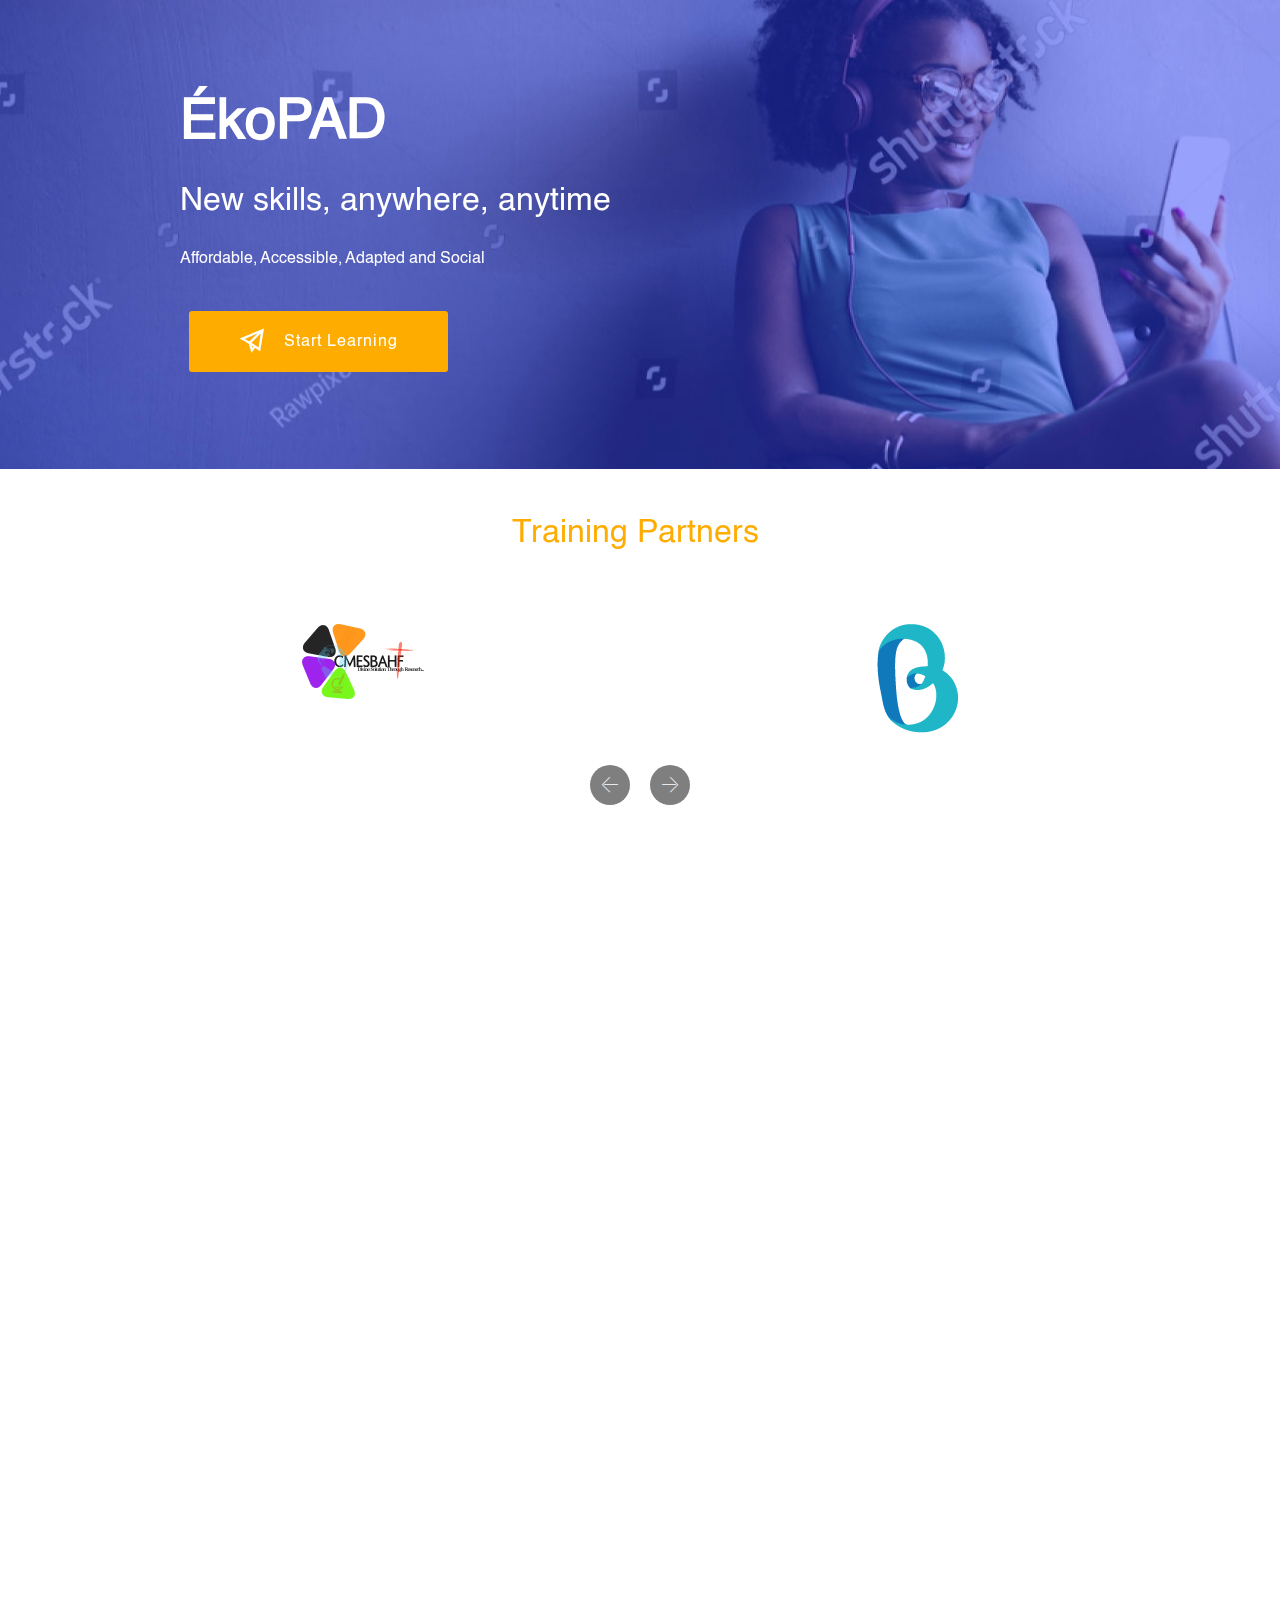
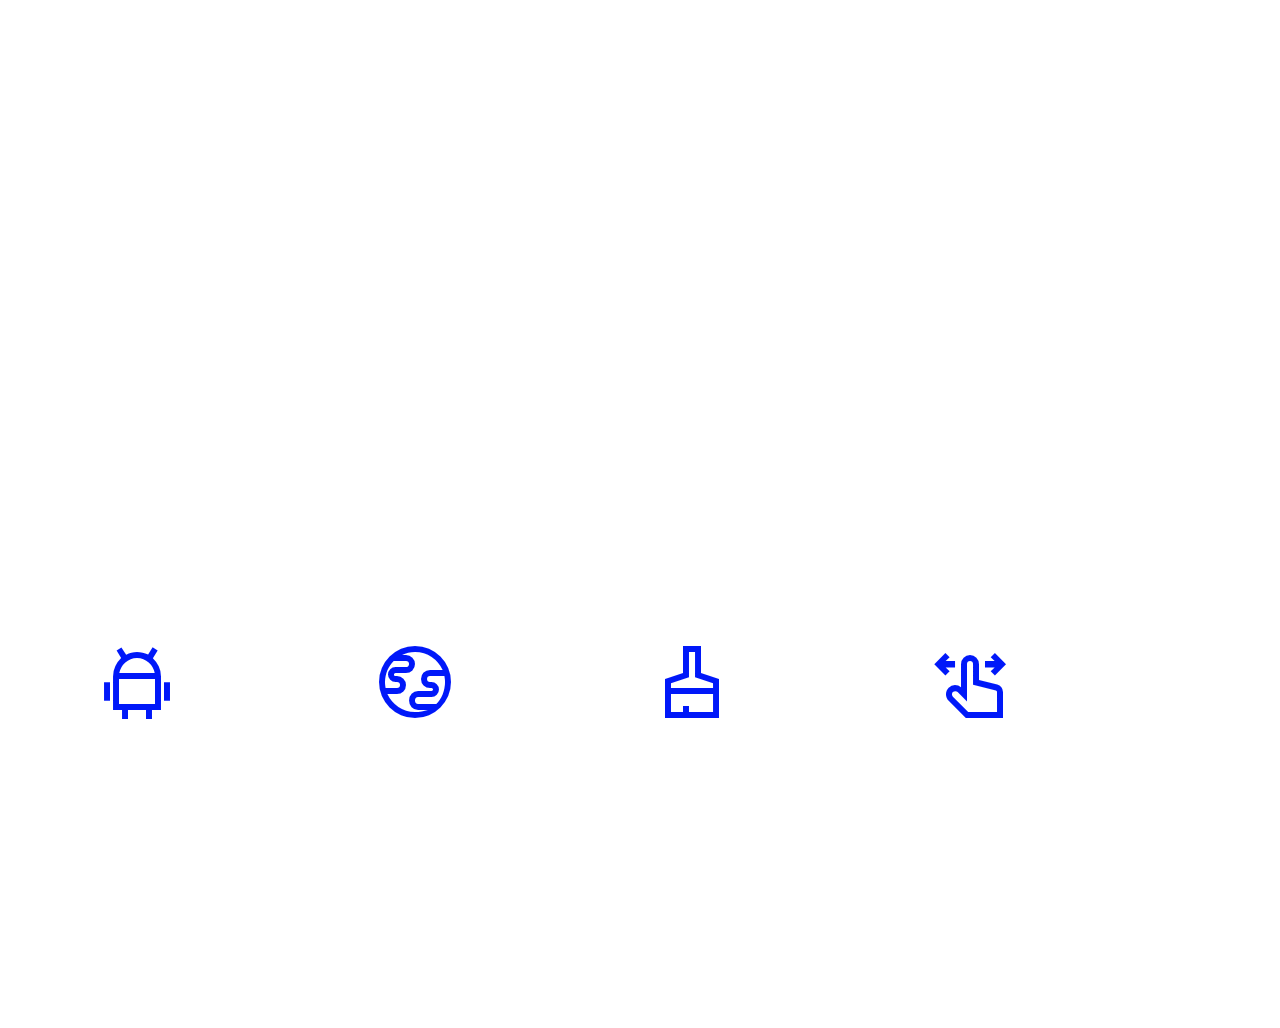
==== index.html @ 7351db30 "Add files via upload" ====
<!DOCTYPE html>
<html  >
<head>
  <!-- Site made with Mobirise Website Builder v4.11.4, https://mobirise.com -->
  <meta charset="UTF-8">
  <meta http-equiv="X-UA-Compatible" content="IE=edge">
  <meta name="generator" content="Mobirise v4.11.4, mobirise.com">
  <meta name="viewport" content="width=device-width, initial-scale=1, minimum-scale=1">
  <link rel="shortcut icon" href="assets/images/asset-1-128x213.png" type="image/x-icon">
  <meta name="description" content="Online skills marketplace in Nigeria">
  
  <title>EkoPAD</title>
  <link rel="stylesheet" href="assets/web/assets/mobirise-icons/mobirise-icons.css">
  <link rel="stylesheet" href="assets/web/assets/mobirise-icons2/mobirise2.css">
  <link rel="stylesheet" href="assets/bootstrap/css/bootstrap.min.css">
  <link rel="stylesheet" href="assets/bootstrap/css/bootstrap-grid.min.css">
  <link rel="stylesheet" href="assets/bootstrap/css/bootstrap-reboot.min.css">
  <link rel="stylesheet" href="assets/tether/tether.min.css">
  <link rel="stylesheet" href="assets/socicon/css/styles.css">
  <link rel="stylesheet" href="assets/animatecss/animate.min.css">
  <link rel="stylesheet" href="assets/theme/css/style.css">
  <link href="assets/fonts/style.css" rel="stylesheet">
  <link rel="preload" as="style" href="assets/mobirise/css/mbr-additional.css"><link rel="stylesheet" href="assets/mobirise/css/mbr-additional.css" type="text/css">
  
  
  
</head>
<body>
  <section class="header1 cid-rWTIW6TQ98 mbr-parallax-background" id="header1-0">

    

    <div class="mbr-overlay" style="opacity: 0.4; background-color: rgb(0, 24, 249);">
    </div>

    <div class="container">
        <div class="row justify-content-md-center">
            <div class="mbr-white col-md-10">
                <h1 class="mbr-section-title align-center mbr-bold pb-3 mbr-fonts-style display-1">ÉkoPAD</h1>
                <h3 class="mbr-section-subtitle align-center mbr-light pb-3 mbr-fonts-style display-2">
                    New skills, anywhere, anytime</h3>
                <p class="mbr-text align-center pb-3 mbr-fonts-style display-5">Affordable, Accessible, Adapted and Social</p>
                <div class="mbr-section-btn align-center"><a class="btn btn-md btn-secondary display-4" href="https://learn.ekopad.org"><span class="mobi-mbri mobi-mbri-paper-plane mbr-iconfont mbr-iconfont-btn" style="color: rgb(255, 255, 255);"></span>&nbsp;Start Learning</a></div>
            </div>
        </div>
    </div>

</section>

<section class="engine"><a href="https://mobirise.info/q">responsive web templates</a></section><section class="clients cid-rWTR8yK5Ff" data-interval="false" id="clients-1">
      

    
        <div class="container mb-5">
            <div class="media-container-row">
                <div class="col-12 align-center">
                    <h2 class="mbr-section-title pb-3 mbr-fonts-style display-2">Training Partners&nbsp;</h2>
                    
                </div>
            </div>
        </div>

    <div class="container">
        <div class="carousel slide" role="listbox" data-pause="true" data-keyboard="false" data-ride="carousel" data-interval="5000">
            <div class="carousel-inner" data-visible="3">
                
                
                
                
                
            <div class="carousel-item ">
                    <div class="media-container-row">
                        <div class="col-md-12">
                            <div class="wrap-img ">
                                <img src="assets/images/cmesbahf-final-logo-122x75.png" class="img-responsive clients-img" alt="" title="">
                            </div>
                        </div>
                    </div>
                </div><div class="carousel-item ">
                    <div class="media-container-row">
                        <div class="col-md-12">
                            <div class="wrap-img ">
                                <img src="assets/images/mini-logo2x-81x109.png" class="img-responsive clients-img" alt="" title="">
                            </div>
                        </div>
                    </div>
                </div></div>
            <div class="carousel-controls">
                <a data-app-prevent-settings="" class="carousel-control carousel-control-prev" role="button" data-slide="prev">
                    <span aria-hidden="true" class="mbri-left mbr-iconfont"></span>
                    <span class="sr-only">Previous</span>
                </a>
                <a data-app-prevent-settings="" class="carousel-control carousel-control-next" role="button" data-slide="next">
                    <span aria-hidden="true" class="mbri-right mbr-iconfont"></span>
                    <span class="sr-only">Next</span>
                </a>
            </div>
        </div>
    </div>
</section>

<section class="features18 popup-btn-cards cid-rWTSmh3ENR" id="features18-2">

    

    
    <div class="container">
        <h2 class="mbr-section-title pb-3 align-center mbr-fonts-style display-2">
            New Courses</h2>
        
        <div class="media-container-row pt-5 ">
            <div class="card p-3 col-12 col-md-6 col-lg-4">
                <div class="card-wrapper ">
                    <div class="card-img">
                        <div class="mbr-overlay"></div>
                        <div class="mbr-section-btn text-center"><a href="https://mobirise.co" class="btn btn-primary display-4">Enroll ($25)</a></div>
                        <img src="assets/images/thoughtful-african-american-woman-holding-open-notebook-74855-4749-626x417.jpg" alt="Mobirise" title="">
                    </div>
                    <div class="card-box">
                        <h4 class="card-title mbr-fonts-style display-5">
                            Course 1</h4>
                        <p class="mbr-text mbr-fonts-style align-left display-7">
                            Course Preview</p>
                    </div>
                </div>
            </div>
            <div class="card p-3 col-12 col-md-6 col-lg-4">
                <div class="card-wrapper">
                    <div class="card-img">
                        <div class="mbr-overlay"></div>
                        <div class="mbr-section-btn text-center"><a href="https://mobirise.co" class="btn btn-primary display-4">Enroll ($25)</a></div>
                        <img src="assets/images/thoughtful-african-american-woman-holding-open-notebook-74855-4749-626x417.jpg" alt="Mobirise" title="">
                    </div>
                    <div class="card-box">
                        <h4 class="card-title mbr-fonts-style display-7">
                            Course 2<br><br></h4>
                        <p class="mbr-text mbr-fonts-style display-7">Course Preview</p>
                    </div>
                </div>
            </div>

            <div class="card p-3 col-12 col-md-6 col-lg-4">
                <div class="card-wrapper">
                    <div class="card-img">
                        <div class="mbr-overlay"></div>
                        <div class="mbr-section-btn text-center"><a href="https://mobirise.co" class="btn btn-primary display-4">Enroll ($25)</a></div>
                        <img src="assets/images/thoughtful-african-american-woman-holding-open-notebook-74855-4749-626x417.jpg" alt="Mobirise" title="">
                    </div>
                    <div class="card-box">
                        <h4 class="card-title mbr-fonts-style display-7">
                            Course 3</h4>
                        <p class="mbr-text mbr-fonts-style display-7">
                            Course Preview</p>
                    </div>
                </div>
            </div>

            
        </div>
    </div>
</section>

<section class="features18 popup-btn-cards cid-rWTYwT7wSX" id="features18-3">

    

    
    <div class="container">
        <h2 class="mbr-section-title pb-3 align-center mbr-fonts-style display-2">Top Courses</h2>
        
        <div class="media-container-row pt-5 ">
            <div class="card p-3 col-12 col-md-6 col-lg-4">
                <div class="card-wrapper ">
                    <div class="card-img">
                        <div class="mbr-overlay"></div>
                        <div class="mbr-section-btn text-center"><a href="https://learn.ekopad.org" class="btn btn-secondary-outline display-4">Enroll ($25)</a></div>
                        <img src="assets/images/thoughtful-african-american-woman-holding-open-notebook-74855-4749-626x417.jpg" alt="Mobirise" title="">
                    </div>
                    <div class="card-box">
                        <h4 class="card-title mbr-fonts-style display-7"><strong>
                            Course 1</strong></h4>
                        <p class="mbr-text mbr-fonts-style align-left display-7">
                            Course Preview</p>
                    </div>
                </div>
            </div>
            <div class="card p-3 col-12 col-md-6 col-lg-4">
                <div class="card-wrapper">
                    <div class="card-img">
                        <div class="mbr-overlay"></div>
                        <div class="mbr-section-btn text-center"><a href="https://learn.ekopad.org" class="btn btn-secondary-outline display-4">Enroll ($25)</a></div>
                        <img src="assets/images/thoughtful-african-american-woman-holding-open-notebook-74855-4749-626x417.jpg" alt="Mobirise" title="">
                    </div>
                    <div class="card-box">
                        <h4 class="card-title mbr-fonts-style display-7"><strong>
                            Course 2</strong></h4>
                        <p class="mbr-text mbr-fonts-style display-7">
                           Course Preview</p>
                    </div>
                </div>
            </div>

            <div class="card p-3 col-12 col-md-6 col-lg-4">
                <div class="card-wrapper">
                    <div class="card-img">
                        <div class="mbr-overlay"></div>
                        <div class="mbr-section-btn text-center"><a href="https://learn.ekopad.org" class="btn btn-secondary-outline display-4">Enroll ($25)</a></div>
                        <img src="assets/images/thoughtful-african-american-woman-holding-open-notebook-74855-4749-626x417.jpg" alt="Mobirise" title="">
                    </div>
                    <div class="card-box">
                        <h4 class="card-title mbr-fonts-style display-7"><strong>
                            Course 3</strong></h4>
                        <p class="mbr-text mbr-fonts-style display-7">
                            Course Preview</p>
                    </div>
                </div>
            </div>

            
        </div>
    </div>
</section>

<section class="mbr-section content7 cid-rWUloLpDmM" id="content7-8">
          
    

    <div class="container">
        <div class="media-container-row">
            <div class="col-12 col-md-8">
                <div class="media-container-row">
                    <div class="media-content">
                        <div class="mbr-section-text">
                            <p class="mbr-text align-right mb-0 mbr-fonts-style display-5"><strong>Bridging Skill Gaps</strong><br>Having the right skillset is the first step for creating the right value chain in any industry.&nbsp;<br>See our skills report <a href="https://github.com/josoga2/EkoPAD" target="_blank">here</a></p>
                        </div>
                    </div>
                    <div class="mbr-figure" style="width: 60%;">
                     <img src="assets/images/background1.jpg" alt="Mobirise">  
                    </div>
                </div>
            </div>
        </div>
    </div>
</section>

<section class="features5 cid-rWUdT263RT" id="features5-5">
    
    

    
    <div class="container">
        <div class="media-container-row">

            <div class="card p-3 col-12 col-md-6 col-lg-3">
                <div class="card-img pb-3">
                    <span class="mbr-iconfont mobi-mbri-android mobi-mbri" style="color: rgb(0, 24, 249); fill: rgb(0, 24, 249);"></span>
                </div>
                <div class="card-box">
                    <h4 class="card-title py-3 mbr-fonts-style display-5">
                        IT and Software</h4>
                    
                </div>
            </div>

            <div class="card p-3 col-12 col-md-6 col-lg-3">
                <div class="card-img pb-3">
                    <span class="mbr-iconfont mobi-mbri-globe mobi-mbri" style="color: rgb(0, 24, 249); fill: rgb(0, 24, 249);"></span>
                </div>
                <div class="card-box">
                    <h4 class="card-title py-3 mbr-fonts-style display-5">
                        Science and Health</h4>
                    
                </div>
            </div>

            <div class="card p-3 col-12 col-md-6 col-lg-3">
                <div class="card-img pb-3">
                    <span class="mbr-iconfont mobi-mbri-website-theme-2 mobi-mbri" style="color: rgb(0, 24, 249); fill: rgb(0, 24, 249);"></span>
                </div>
                <div class="card-box">
                    <h4 class="card-title py-3 mbr-fonts-style display-5">
                        Vocational&nbsp;</h4>
                    
                </div>
            </div>

            <div class="card p-3 col-12 col-md-6 col-lg-3">
                <div class="card-img pb-3">
                    <span class="mbr-iconfont mobi-mbri-touch-swipe mobi-mbri" style="color: rgb(0, 24, 249); fill: rgb(0, 24, 249);"></span>
                </div>
                <div class="card-box mbr-fonts-style">
                    <h4 class="card-title py-3 display-7">
                        Innovation and Productivity</h4>
                    
                </div>
            </div>
        </div>
    </div>
</section>

<section once="footers" class="cid-rWUjoEX19b mbr-reveal" id="footer7-7">

    

    

    <div class="container">
        <div class="media-container-row align-center mbr-white">
            <div class="row row-links">
                <ul class="foot-menu">
                    
                    
                    
                    
                    
                <li class="foot-menu-item mbr-fonts-style display-7"><a href="http://learn.ekopad.org/about" class="text-white">About Us</a></li><li class="foot-menu-item mbr-fonts-style display-7">
                        <a href="http://learn.ekopad.org/tos" class="text-white">Terms of sevices</a></li><li class="foot-menu-item mbr-fonts-style display-7"><a href="https://studio.learn.ekopad.org" class="text-white">Teach on ÉkoPAD</a></li></ul>
            </div>
            <div class="row social-row">
                <div class="social-list align-right pb-2">
                    
                    
                    
                    
                    
                    
                <div class="soc-item">
                        <a href="https://twitter.com/mobirise" target="_blank">
                            <span class="socicon-twitter socicon mbr-iconfont mbr-iconfont-social"></span>
                        </a>
                    </div><div class="soc-item">
                        <a href="https://www.facebook.com/pages/Mobirise/1616226671953247" target="_blank">
                            <span class="mbr-iconfont mbr-iconfont-social socicon-youtube socicon"></span>
                        </a>
                    </div></div>
            </div>
            <div class="row row-copirayt">
                <p class="mbr-text mb-0 mbr-fonts-style mbr-white align-center display-7">
                    © Copyright 2020 ÉkoPAD - All Rights Reserved
                </p>
            </div>
        </div>
    </div>
</section>


  <script src="assets/web/assets/jquery/jquery.min.js"></script>
  <script src="assets/popper/popper.min.js"></script>
  <script src="assets/bootstrap/js/bootstrap.min.js"></script>
  <script src="assets/smoothscroll/smooth-scroll.js"></script>
  <script src="assets/parallax/jarallax.min.js"></script>
  <script src="assets/tether/tether.min.js"></script>
  <script src="assets/viewportchecker/jquery.viewportchecker.js"></script>
  <script src="assets/bootstrapcarouselswipe/bootstrap-carousel-swipe.js"></script>
  <script src="assets/mbr-clients-slider/mbr-clients-slider.js"></script>
  <script src="assets/mbr-popup-btns/mbr-popup-btns.js"></script>
  <script src="assets/theme/js/script.js"></script>
  
  
  <input name="animation" type="hidden">
  </body>
</html>
---- assets/web/assets/mobirise-icons/mobirise-icons.css ----
@font-face {
  font-family: 'MobiriseIcons';
  src:  url('mobirise-icons.eot?spat4u');
  src:  url('mobirise-icons.eot?spat4u#iefix') format('embedded-opentype'),
    url('mobirise-icons.ttf?spat4u') format('truetype'),
    url('mobirise-icons.woff?spat4u') format('woff'),
    url('mobirise-icons.svg?spat4u#MobiriseIcons') format('svg');
  font-weight: normal;
  font-style: normal;
  font-display: swap;
}

[class^="mbri-"], [class*=" mbri-"] {
  /* use !important to prevent issues with browser extensions that change fonts */
  font-family: MobiriseIcons !important;
  speak: none;
  font-style: normal;
  font-weight: normal;
  font-variant: normal;
  text-transform: none;
  line-height: 1;

  /* Better Font Rendering =========== */
  -webkit-font-smoothing: antialiased;
  -moz-osx-font-smoothing: grayscale;
}

.mbri-add-submenu:before {
  content: "\e900";
}
.mbri-alert:before {
  content: "\e901";
}
.mbri-align-center:before {
  content: "\e902";
}
.mbri-align-justify:before {
  content: "\e903";
}
.mbri-align-left:before {
  content: "\e904";
}
.mbri-align-right:before {
  content: "\e905";
}
.mbri-android:before {
  content: "\e906";
}
.mbri-apple:before {
  content: "\e907";
}
.mbri-arrow-down:before {
  content: "\e908";
}
.mbri-arrow-next:before {
  content: "\e909";
}
.mbri-arrow-prev:before {
  content: "\e90a";
}
.mbri-arrow-up:before {
  content: "\e90b";
}
.mbri-bold:before {
  content: "\e90c";
}
.mbri-bookmark:before {
  content: "\e90d";
}
.mbri-bootstrap:before {
  content: "\e90e";
}
.mbri-briefcase:before {
  content: "\e90f";
}
.mbri-browse:before {
  content: "\e910";
}
.mbri-bulleted-list:before {
  content: "\e911";
}
.mbri-calendar:before {
  content: "\e912";
}
.mbri-camera:before {
  content: "\e913";
}
.mbri-cart-add:before {
  content: "\e914";
}
.mbri-cart-full:before {
  content: "\e915";
}
.mbri-cash:before {
  content: "\e916";
}
.mbri-change-style:before {
  content: "\e917";
}
.mbri-chat:before {
  content: "\e918";
}
.mbri-clock:before {
  content: "\e919";
}
.mbri-close:before {
  content: "\e91a";
}
.mbri-cloud:before {
  content: "\e91b";
}
.mbri-code:before {
  content: "\e91c";
}
.mbri-contact-form:before {
  content: "\e91d";
}
.mbri-credit-card:before {
  content: "\e91e";
}
.mbri-cursor-click:before {
  content: "\e91f";
}
.mbri-cust-feedback:before {
  content: "\e920";
}
.mbri-database:before {
  content: "\e921";
}
.mbri-delivery:before {
  content: "\e922";
}
.mbri-desktop:before {
  content: "\e923";
}
.mbri-devices:before {
  content: "\e924";
}
.mbri-down:before {
  content: "\e925";
}
.mbri-download:before {
  content: "\e989";
}
.mbri-drag-n-drop:before {
  content: "\e927";
}
.mbri-drag-n-drop2:before {
  content: "\e928";
}
.mbri-edit:before {
  content: "\e929";
}
.mbri-edit2:before {
  content: "\e92a";
}
.mbri-error:before {
  content: "\e92b";
}
.mbri-extension:before {
  content: "\e92c";
}
.mbri-features:before {
  content: "\e92d";
}
.mbri-file:before {
  content: "\e92e";
}
.mbri-flag:before {
  content: "\e92f";
}
.mbri-folder:before {
  content: "\e930";
}
.mbri-gift:before {
  content: "\e931";
}
.mbri-github:before {
  content: "\e932";
}
.mbri-globe:before {
  content: "\e933";
}
.mbri-globe-2:before {
  content: "\e934";
}
.mbri-growing-chart:before {
  content: "\e935";
}
.mbri-hearth:before {
  content: "\e936";
}
.mbri-help:before {
  content: "\e937";
}
.mbri-home:before {
  content: "\e938";
}
.mbri-hot-cup:before {
  content: "\e939";
}
.mbri-idea:before {
  content: "\e93a";
}
.mbri-image-gallery:before {
  content: "\e93b";
}
.mbri-image-slider:before {
  content: "\e93c";
}
.mbri-info:before {
  content: "\e93d";
}
.mbri-italic:before {
  content: "\e93e";
}
.mbri-key:before {
  content: "\e93f";
}
.mbri-laptop:before {
  content: "\e940";
}
.mbri-layers:before {
  content: "\e941";
}
.mbri-left-right:before {
  content: "\e942";
}
.mbri-left:before {
  content: "\e943";
}
.mbri-letter:before {
  content: "\e944";
}
.mbri-like:before {
  content: "\e945";
}
.mbri-link:before {
  content: "\e946";
}
.mbri-lock:before {
  content: "\e947";
}
.mbri-login:before {
  content: "\e948";
}
.mbri-logout:before {
  content: "\e949";
}
.mbri-magic-stick:before {
  content: "\e94a";
}
.mbri-map-pin:before {
  content: "\e94b";
}
.mbri-menu:before {
  content: "\e94c";
}
.mbri-mobile:before {
  content: "\e94d";
}
.mbri-mobile2:before {
  content: "\e94e";
}
.mbri-mobirise:before {
  content: "\e94f";
}
.mbri-more-horizontal:before {
  content: "\e950";
}
.mbri-more-vertical:before {
  content: "\e951";
}
.mbri-music:before {
  content: "\e952";
}
.mbri-new-file:before {
  content: "\e953";
}
.mbri-numbered-list:before {
  content: "\e954";
}
.mbri-opened-folder:before {
  content: "\e955";
}
.mbri-pages:before {
  content: "\e956";
}
.mbri-paper-plane:before {
  content: "\e957";
}
.mbri-paperclip:before {
  content: "\e958";
}
.mbri-photo:before {
  content: "\e959";
}
.mbri-photos:before {
  content: "\e95a";
}
.mbri-pin:before {
  content: "\e95b";
}
.mbri-play:before {
  content: "\e95c";
}
.mbri-plus:before {
  content: "\e95d";
}
.mbri-preview:before {
  content: "\e95e";
}
.mbri-print:before {
  content: "\e95f";
}
.mbri-protect:before {
  content: "\e960";
}
.mbri-question:before {
  content: "\e961";
}
.mbri-quote-left:before {
  content: "\e962";
}
.mbri-quote-right:before {
  content: "\e963";
}
.mbri-refresh:before {
  content: "\e964";
}
.mbri-responsive:before {
  content: "\e965";
}
.mbri-right:before {
  content: "\e966";
}
.mbri-rocket:before {
  content: "\e967";
}
.mbri-sad-face:before {
  content: "\e968";
}
.mbri-sale:before {
  content: "\e969";
}
.mbri-save:before {
  content: "\e96a";
}
.mbri-search:before {
  content: "\e96b";
}
.mbri-setting:before {
  content: "\e96c";
}
.mbri-setting2:before {
  content: "\e96d";
}
.mbri-setting3:before {
  content: "\e96e";
}
.mbri-share:before {
  content: "\e96f";
}
.mbri-shopping-bag:before {
  content: "\e970";
}
.mbri-shopping-basket:before {
  content: "\e971";
}
.mbri-shopping-cart:before {
  content: "\e972";
}
.mbri-sites:before {
  content: "\e973";
}
.mbri-smile-face:before {
  content: "\e974";
}
.mbri-speed:before {
  content: "\e975";
}
.mbri-star:before {
  content: "\e976";
}
.mbri-success:before {
  content: "\e977";
}
.mbri-sun:before {
  content: "\e978";
}
.mbri-sun2:before {
  content: "\e979";
}
.mbri-tablet:before {
  content: "\e97a";
}
.mbri-tablet-vertical:before {
  content: "\e97b";
}
.mbri-target:before {
  content: "\e97c";
}
.mbri-timer:before {
  content: "\e97d";
}
.mbri-to-ftp:before {
  content: "\e97e";
}
.mbri-to-local-drive:before {
  content: "\e97f";
}
.mbri-touch-swipe:before {
  content: "\e980";
}
.mbri-touch:before {
  content: "\e981";
}
.mbri-trash:before {
  content: "\e982";
}
.mbri-underline:before {
  content: "\e983";
}
.mbri-unlink:before {
  content: "\e984";
}
.mbri-unlock:before {
  content: "\e985";
}
.mbri-up-down:before {
  content: "\e986";
}
.mbri-up:before {
  content: "\e987";
}
.mbri-update:before {
  content: "\e988";
}
.mbri-upload:before {
 content: "\e926"; 
}
.mbri-user:before {
  content: "\e98a";
}
.mbri-user2:before {
  content: "\e98b";
}
.mbri-users:before {
  content: "\e98c";
}
.mbri-video:before {
  content: "\e98d";
}
.mbri-video-play:before {
  content: "\e98e";
}
.mbri-watch:before {
  content: "\e98f";
}
.mbri-website-theme:before {
  content: "\e990";
}
.mbri-wifi:before {
  content: "\e991";
}
.mbri-windows:before {
  content: "\e992";
}
.mbri-zoom-out:before {
  content: "\e993";
}
.mbri-redo:before {
  content: "\e994";
}
.mbri-undo:before {
  content: "\e995";
}
---- assets/web/assets/mobirise-icons2/mobirise2.css ----
@font-face {
  font-family: 'Moririse2';
  font-display: swap;
  src:  url('mobirise2.eot?f2bix4');
  src:  url('mobirise2.eot?f2bix4#iefix') format('embedded-opentype'),
    url('mobirise2.ttf?f2bix4') format('truetype'),
    url('mobirise2.woff?f2bix4') format('woff'),
    url('mobirise2.svg?f2bix4#mobirise2') format('svg');
  font-weight: normal;
  font-style: normal;
}

[class^="mobi-"], [class*=" mobi-"] {
  /* use !important to prevent issues with browser extensions that change fonts */
  font-family: 'Moririse2' !important;
  speak: none;
  font-style: normal;
  font-weight: normal;
  font-variant: normal;
  text-transform: none;
  line-height: 1;

  /* Better Font Rendering =========== */
  -webkit-font-smoothing: antialiased;
  -moz-osx-font-smoothing: grayscale;
}

.mobi-mbri-add-submenu:before {
  content: "\e900";
}
.mobi-mbri-alert:before {
  content: "\e901";
}
.mobi-mbri-align-center:before {
  content: "\e902";
}
.mobi-mbri-align-justify:before {
  content: "\e903";
}
.mobi-mbri-align-left:before {
  content: "\e904";
}
.mobi-mbri-align-right:before {
  content: "\e905";
}
.mobi-mbri-android:before {
  content: "\e906";
}
.mobi-mbri-apple:before {
  content: "\e907";
}
.mobi-mbri-arrow-down:before {
  content: "\e908";
}
.mobi-mbri-arrow-next:before {
  content: "\e909";
}
.mobi-mbri-arrow-prev:before {
  content: "\e90a";
}
.mobi-mbri-arrow-up:before {
  content: "\e90b";
}
.mobi-mbri-bold:before {
  content: "\e90c";
}
.mobi-mbri-bookmark:before {
  content: "\e90d";
}
.mobi-mbri-bootstrap:before {
  content: "\e90e";
}
.mobi-mbri-briefcase:before {
  content: "\e90f";
}
.mobi-mbri-browse:before {
  content: "\e910";
}
.mobi-mbri-bulleted-list:before {
  content: "\e911";
}
.mobi-mbri-calendar:before {
  content: "\e912";
}
.mobi-mbri-camera:before {
  content: "\e913";
}
.mobi-mbri-cart-add:before {
  content: "\e914";
}
.mobi-mbri-cart-full:before {
  content: "\e915";
}
.mobi-mbri-cash:before {
  content: "\e916";
}
.mobi-mbri-change-style:before {
  content: "\e917";
}
.mobi-mbri-chat:before {
  content: "\e918";
}
.mobi-mbri-clock:before {
  content: "\e919";
}
.mobi-mbri-close:before {
  content: "\e91a";
}
.mobi-mbri-cloud:before {
  content: "\e91b";
}
.mobi-mbri-code:before {
  content: "\e91c";
}
.mobi-mbri-contact-form:before {
  content: "\e91d";
}
.mobi-mbri-credit-card:before {
  content: "\e91e";
}
.mobi-mbri-cursor-click:before {
  content: "\e91f";
}
.mobi-mbri-cust-feedback:before {
  content: "\e920";
}
.mobi-mbri-database:before {
  content: "\e921";
}
.mobi-mbri-delivery:before {
  content: "\e922";
}
.mobi-mbri-desktop:before {
  content: "\e923";
}
.mobi-mbri-devices:before {
  content: "\e924";
}
.mobi-mbri-down:before {
  content: "\e925";
}
.mobi-mbri-download-2:before {
  content: "\e926";
}
.mobi-mbri-download:before {
  content: "\e927";
}
.mobi-mbri-drag-n-drop-2:before {
  content: "\e928";
}
.mobi-mbri-drag-n-drop:before {
  content: "\e929";
}
.mobi-mbri-edit-2:before {
  content: "\e92a";
}
.mobi-mbri-edit:before {
  content: "\e92b";
}
.mobi-mbri-error:before {
  content: "\e92c";
}
.mobi-mbri-extension:before {
  content: "\e92d";
}
.mobi-mbri-features:before {
  content: "\e92e";
}
.mobi-mbri-file:before {
  content: "\e92f";
}
.mobi-mbri-flag:before {
  content: "\e930";
}
.mobi-mbri-folder:before {
  content: "\e931";
}
.mobi-mbri-gift:before {
  content: "\e932";
}
.mobi-mbri-github:before {
  content: "\e933";
}
.mobi-mbri-globe-2:before {
  content: "\e934";
}
.mobi-mbri-globe:before {
  content: "\e935";
}
.mobi-mbri-growing-chart:before {
  content: "\e936";
}
.mobi-mbri-hearth:before {
  content: "\e937";
}
.mobi-mbri-help:before {
  content: "\e938";
}
.mobi-mbri-home:before {
  content: "\e939";
}
.mobi-mbri-hot-cup:before {
  content: "\e93a";
}
.mobi-mbri-idea:before {
  content: "\e93b";
}
.mobi-mbri-image-gallery:before {
  content: "\e93c";
}
.mobi-mbri-image-slider:before {
  content: "\e93d";
}
.mobi-mbri-info:before {
  content: "\e93e";
}
.mobi-mbri-italic:before {
  content: "\e93f";
}
.mobi-mbri-key:before {
  content: "\e940";
}
.mobi-mbri-laptop:before {
  content: "\e941";
}
.mobi-mbri-layers:before {
  content: "\e942";
}
.mobi-mbri-left-right:before {
  content: "\e943";
}
.mobi-mbri-left:before {
  content: "\e944";
}
.mobi-mbri-letter:before {
  content: "\e945";
}
.mobi-mbri-like:before {
  content: "\e946";
}
.mobi-mbri-link:before {
  content: "\e947";
}
.mobi-mbri-lock:before {
  content: "\e948";
}
.mobi-mbri-login:before {
  content: "\e949";
}
.mobi-mbri-logout:before {
  content: "\e94a";
}
.mobi-mbri-magic-stick:before {
  content: "\e94b";
}
.mobi-mbri-map-pin:before {
  content: "\e94c";
}
.mobi-mbri-menu:before {
  content: "\e94d";
}
.mobi-mbri-mobile-2:before {
  content: "\e94e";
}
.mobi-mbri-mobile-horizontal:before {
  content: "\e94f";
}
.mobi-mbri-mobile:before {
  content: "\e950";
}
.mobi-mbri-mobirise:before {
  content: "\e951";
}
.mobi-mbri-more-horizontal:before {
  content: "\e952";
}
.mobi-mbri-more-vertical:before {
  content: "\e953";
}
.mobi-mbri-music:before {
  content: "\e954";
}
.mobi-mbri-new-file:before {
  content: "\e955";
}
.mobi-mbri-numbered-list:before {
  content: "\e956";
}
.mobi-mbri-opened-folder:before {
  content: "\e957";
}
.mobi-mbri-pages:before {
  content: "\e958";
}
.mobi-mbri-paper-plane:before {
  content: "\e959";
}
.mobi-mbri-paperclip:before {
  content: "\e95a";
}
.mobi-mbri-phone:before {
  content: "\e95b";
}
.mobi-mbri-photo:before {
  content: "\e95c";
}
.mobi-mbri-photos:before {
  content: "\e95d";
}
.mobi-mbri-pin:before {
  content: "\e95e";
}
.mobi-mbri-play:before {
  content: "\e95f";
}
.mobi-mbri-plus:before {
  content: "\e960";
}
.mobi-mbri-preview:before {
  content: "\e961";
}
.mobi-mbri-print:before {
  content: "\e962";
}
.mobi-mbri-protect:before {
  content: "\e963";
}
.mobi-mbri-question:before {
  content: "\e964";
}
.mobi-mbri-quote-left:before {
  content: "\e965";
}
.mobi-mbri-quote-right:before {
  content: "\e966";
}
.mobi-mbri-redo:before {
  content: "\e967";
}
.mobi-mbri-refresh:before {
  content: "\e968";
}
.mobi-mbri-responsive-2:before {
  content: "\e969";
}
.mobi-mbri-responsive:before {
  content: "\e96a";
}
.mobi-mbri-right:before {
  content: "\e96b";
}
.mobi-mbri-rocket:before {
  content: "\e96c";
}
.mobi-mbri-sad-face:before {
  content: "\e96d";
}
.mobi-mbri-sale:before {
  content: "\e96e";
}
.mobi-mbri-save:before {
  content: "\e96f";
}
.mobi-mbri-search:before {
  content: "\e970";
}
.mobi-mbri-setting-2:before {
  content: "\e971";
}
.mobi-mbri-setting-3:before {
  content: "\e972";
}
.mobi-mbri-setting:before {
  content: "\e973";
}
.mobi-mbri-share:before {
  content: "\e974";
}
.mobi-mbri-shopping-bag:before {
  content: "\e975";
}
.mobi-mbri-shopping-basket:before {
  content: "\e976";
}
.mobi-mbri-shopping-cart:before {
  content: "\e977";
}
.mobi-mbri-sites:before {
  content: "\e978";
}
.mobi-mbri-smile-face:before {
  content: "\e979";
}
.mobi-mbri-speed:before {
  content: "\e97a";
}
.mobi-mbri-star:before {
  content: "\e97b";
}
.mobi-mbri-success:before {
  content: "\e97c";
}
.mobi-mbri-sun:before {
  content: "\e97d";
}
.mobi-mbri-sun2:before {
  content: "\e97e";
}
.mobi-mbri-tablet-vertical:before {
  content: "\e97f";
}
.mobi-mbri-tablet:before {
  content: "\e980";
}
.mobi-mbri-target:before {
  content: "\e981";
}
.mobi-mbri-timer:before {
  content: "\e982";
}
.mobi-mbri-to-ftp:before {
  content: "\e983";
}
.mobi-mbri-to-local-drive:before {
  content: "\e984";
}
.mobi-mbri-touch-swipe:before {
  content: "\e985";
}
.mobi-mbri-touch:before {
  content: "\e986";
}
.mobi-mbri-trash:before {
  content: "\e987";
}
.mobi-mbri-underline:before {
  content: "\e988";
}
.mobi-mbri-undo:before {
  content: "\e989";
}
.mobi-mbri-unlink:before {
  content: "\e98a";
}
.mobi-mbri-unlock:before {
  content: "\e98b";
}
.mobi-mbri-up-down:before {
  content: "\e98c";
}
.mobi-mbri-up:before {
  content: "\e98d";
}
.mobi-mbri-update:before {
  content: "\e98e";
}
.mobi-mbri-upload-2:before {
  content: "\e98f";
}
.mobi-mbri-upload:before {
  content: "\e990";
}
.mobi-mbri-user-2:before {
  content: "\e991";
}
.mobi-mbri-user:before {
  content: "\e992";
}
.mobi-mbri-users:before {
  content: "\e993";
}
.mobi-mbri-video-play:before {
  content: "\e994";
}
.mobi-mbri-video:before {
  content: "\e995";
}
.mobi-mbri-watch:before {
  content: "\e996";
}
.mobi-mbri-website-theme-2:before {
  content: "\e997";
}
.mobi-mbri-website-theme:before {
  content: "\e998";
}
.mobi-mbri-wifi:before {
  content: "\e999";
}
.mobi-mbri-windows:before {
  content: "\e99a";
}
.mobi-mbri-zoom-in:before {
  content: "\e99b";
}
.mobi-mbri-zoom-out:before {
  content: "\e99c";
}
---- assets/socicon/css/styles.css ----
@charset "UTF-8";

@font-face {
  font-family: "socicon";
  src:url("../fonts/socicon.eot");
  src:url("../fonts/socicon.eot?#iefix") format("embedded-opentype"),
    url("../fonts/socicon.woff") format("woff"),
    url("../fonts/socicon.ttf") format("truetype"),
    url("../fonts/socicon.svg#socicon") format("svg");
  font-weight: normal;
  font-style: normal;
  font-display:swap;
}

[data-icon]:before {
  font-family: "socicon" !important;
  content: attr(data-icon);
  font-style: normal !important;
  font-weight: normal !important;
  font-variant: normal !important;
  text-transform: none !important;
  speak: none;
  line-height: 1;
  -webkit-font-smoothing: antialiased;
  -moz-osx-font-smoothing: grayscale;
}

[class^="socicon-"]:before,
[class*=" socicon-"]:before {
  font-family: "socicon" !important;
  font-style: normal !important;
  font-weight: normal !important;
  font-variant: normal !important;
  text-transform: none !important;
  speak: none;
  line-height: 1;
  -webkit-font-smoothing: antialiased;
  -moz-osx-font-smoothing: grayscale;
}

.socicon-modelmayhem:before {
  content: "\e000";
}
.socicon-mixcloud:before {
  content: "\e001";
}
.socicon-drupal:before {
  content: "\e002";
}
.socicon-swarm:before {
  content: "\e003";
}
.socicon-istock:before {
  content: "\e004";
}
.socicon-yammer:before {
  content: "\e005";
}
.socicon-ello:before {
  content: "\e006";
}
.socicon-stackoverflow:before {
  content: "\e007";
}
.socicon-persona:before {
  content: "\e008";
}
.socicon-triplej:before {
  content: "\e009";
}
.socicon-houzz:before {
  content: "\e00a";
}
.socicon-rss:before {
  content: "\e00b";
}
.socicon-paypal:before {
  content: "\e00c";
}
.socicon-odnoklassniki:before {
  content: "\e00d";
}
.socicon-airbnb:before {
  content: "\e00e";
}
.socicon-periscope:before {
  content: "\e00f";
}
.socicon-outlook:before {
  content: "\e010";
}
.socicon-coderwall:before {
  content: "\e011";
}
.socicon-tripadvisor:before {
  content: "\e012";
}
.socicon-appnet:before {
  content: "\e013";
}
.socicon-goodreads:before {
  content: "\e014";
}
.socicon-tripit:before {
  content: "\e015";
}
.socicon-lanyrd:before {
  content: "\e016";
}
.socicon-slideshare:before {
  content: "\e017";
}
.socicon-buffer:before {
  content: "\e018";
}
.socicon-disqus:before {
  content: "\e019";
}
.socicon-vkontakte:before {
  content: "\e01a";
}
.socicon-whatsapp:before {
  content: "\e01b";
}
.socicon-patreon:before {
  content: "\e01c";
}
.socicon-storehouse:before {
  content: "\e01d";
}
.socicon-pocket:before {
  content: "\e01e";
}
.socicon-mail:before {
  content: "\e01f";
}
.socicon-blogger:before {
  content: "\e020";
}
.socicon-technorati:before {
  content: "\e021";
}
.socicon-reddit:before {
  content: "\e022";
}
.socicon-dribbble:before {
  content: "\e023";
}
.socicon-stumbleupon:before {
  content: "\e024";
}
.socicon-digg:before {
  content: "\e025";
}
.socicon-envato:before {
  content: "\e026";
}
.socicon-behance:before {
  content: "\e027";
}
.socicon-delicious:before {
  content: "\e028";
}
.socicon-deviantart:before {
  content: "\e029";
}
.socicon-forrst:before {
  content: "\e02a";
}
.socicon-play:before {
  content: "\e02b";
}
.socicon-zerply:before {
  content: "\e02c";
}
.socicon-wikipedia:before {
  content: "\e02d";
}
.socicon-apple:before {
  content: "\e02e";
}
.socicon-flattr:before {
  content: "\e02f";
}
.socicon-github:before {
  content: "\e030";
}
.socicon-renren:before {
  content: "\e031";
}
.socicon-friendfeed:before {
  content: "\e032";
}
.socicon-newsvine:before {
  content: "\e033";
}
.socicon-identica:before {
  content: "\e034";
}
.socicon-bebo:before {
  content: "\e035";
}
.socicon-zynga:before {
  content: "\e036";
}
.socicon-steam:before {
  content: "\e037";
}
.socicon-xbox:before {
  content: "\e038";
}
.socicon-windows:before {
  content: "\e039";
}
.socicon-qq:before {
  content: "\e03a";
}
.socicon-douban:before {
  content: "\e03b";
}
.socicon-meetup:before {
  content: "\e03c";
}
.socicon-playstation:before {
  content: "\e03d";
}
.socicon-android:before {
  content: "\e03e";
}
.socicon-snapchat:before {
  content: "\e03f";
}
.socicon-twitter:before {
  content: "\e040";
}
.socicon-facebook:before {
  content: "\e041";
}
.socicon-googleplus:before {
  content: "\e042";
}
.socicon-pinterest:before {
  content: "\e043";
}
.socicon-foursquare:before {
  content: "\e044";
}
.socicon-yahoo:before {
  content: "\e045";
}
.socicon-skype:before {
  content: "\e046";
}
.socicon-yelp:before {
  content: "\e047";
}
.socicon-feedburner:before {
  content: "\e048";
}
.socicon-linkedin:before {
  content: "\e049";
}
.socicon-viadeo:before {
  content: "\e04a";
}
.socicon-xing:before {
  content: "\e04b";
}
.socicon-myspace:before {
  content: "\e04c";
}
.socicon-soundcloud:before {
  content: "\e04d";
}
.socicon-spotify:before {
  content: "\e04e";
}
.socicon-grooveshark:before {
  content: "\e04f";
}
.socicon-lastfm:before {
  content: "\e050";
}
.socicon-youtube:before {
  content: "\e051";
}
.socicon-vimeo:before {
  content: "\e052";
}
.socicon-dailymotion:before {
  content: "\e053";
}
.socicon-vine:before {
  content: "\e054";
}
.socicon-flickr:before {
  content: "\e055";
}
.socicon-500px:before {
  content: "\e056";
}
.socicon-wordpress:before {
  content: "\e058";
}
.socicon-tumblr:before {
  content: "\e059";
}
.socicon-twitch:before {
  content: "\e05a";
}
.socicon-8tracks:before {
  content: "\e05b";
}
.socicon-amazon:before {
  content: "\e05c";
}
.socicon-icq:before {
  content: "\e05d";
}
.socicon-smugmug:before {
  content: "\e05e";
}
.socicon-ravelry:before {
  content: "\e05f";
}
.socicon-weibo:before {
  content: "\e060";
}
.socicon-baidu:before {
  content: "\e061";
}
.socicon-angellist:before {
  content: "\e062";
}
.socicon-ebay:before {
  content: "\e063";
}
.socicon-imdb:before {
  content: "\e064";
}
.socicon-stayfriends:before {
  content: "\e065";
}
.socicon-residentadvisor:before {
  content: "\e066";
}
.socicon-google:before {
  content: "\e067";
}
.socicon-yandex:before {
  content: "\e068";
}
.socicon-sharethis:before {
  content: "\e069";
}
.socicon-bandcamp:before {
  content: "\e06a";
}
.socicon-itunes:before {
  content: "\e06b";
}
.socicon-deezer:before {
  content: "\e06c";
}
.socicon-telegram:before {
  content: "\e06e";
}
.socicon-openid:before {
  content: "\e06f";
}
.socicon-amplement:before {
  content: "\e070";
}
.socicon-viber:before {
  content: "\e071";
}
.socicon-zomato:before {
  content: "\e072";
}
.socicon-draugiem:before {
  content: "\e074";
}
.socicon-endomodo:before {
  content: "\e075";
}
.socicon-filmweb:before {
  content: "\e076";
}
.socicon-stackexchange:before {
  content: "\e077";
}
.socicon-wykop:before {
  content: "\e078";
}
.socicon-teamspeak:before {
  content: "\e079";
}
.socicon-teamviewer:before {
  content: "\e07a";
}
.socicon-ventrilo:before {
  content: "\e07b";
}
.socicon-younow:before {
  content: "\e07c";
}
.socicon-raidcall:before {
  content: "\e07d";
}
.socicon-mumble:before {
  content: "\e07e";
}
.socicon-medium:before {
  content: "\e06d";
}
.socicon-bebee:before {
  content: "\e07f";
}
.socicon-hitbox:before {
  content: "\e080";
}
.socicon-reverbnation:before {
  content: "\e081";
}
.socicon-formulr:before {
  content: "\e082";
}
.socicon-instagram:before {
  content: "\e057";
}
.socicon-battlenet:before {
  content: "\e083";
}
.socicon-chrome:before {
  content: "\e084";
}
.socicon-discord:before {
  content: "\e086";
}
.socicon-issuu:before {
  content: "\e087";
}
.socicon-macos:before {
  content: "\e088";
}
.socicon-firefox:before {
  content: "\e089";
}
.socicon-opera:before {
  content: "\e08d";
}
.socicon-keybase:before {
  content: "\e090";
}
.socicon-alliance:before {
  content: "\e091";
}
.socicon-livejournal:before {
  content: "\e092";
}
.socicon-googlephotos:before {
  content: "\e093";
}
.socicon-horde:before {
  content: "\e094";
}
.socicon-etsy:before {
  content: "\e095";
}
.socicon-zapier:before {
  content: "\e096";
}
.socicon-google-scholar:before {
  content: "\e097";
}
.socicon-researchgate:before {
  content: "\e098";
}
.socicon-wechat:before {
  content: "\e099";
}
.socicon-strava:before {
  content: "\e09a";
}
.socicon-line:before {
  content: "\e09b";
}
.socicon-lyft:before {
  content: "\e09c";
}
.socicon-uber:before {
  content: "\e09d";
}
.socicon-songkick:before {
  content: "\e09e";
}
.socicon-viewbug:before {
  content: "\e09f";
}
.socicon-googlegroups:before {
  content: "\e0a0";
}
.socicon-quora:before {
  content: "\e073";
}
.socicon-diablo:before {
  content: "\e085";
}
.socicon-blizzard:before {
  content: "\e0a1";
}
.socicon-hearthstone:before {
  content: "\e08b";
}
.socicon-heroes:before {
  content: "\e08a";
}
.socicon-overwatch:before {
  content: "\e08c";
}
.socicon-warcraft:before {
  content: "\e08e";
}
.socicon-starcraft:before {
  content: "\e08f";
}
.socicon-beam:before {
  content: "\e0a2";
}
.socicon-curse:before {
  content: "\e0a3";
}
.socicon-player:before {
  content: "\e0a4";
}
.socicon-streamjar:before {
  content: "\e0a5";
}
.socicon-nintendo:before {
  content: "\e0a6";
}
.socicon-hellocoton:before {
  content: "\e0a7";
}
---- assets/theme/css/style.css ----
/*!
 * Mobirise v4 theme (https://mobirise.com/)
 * Copyright 2017 Mobirise
 */
section {
  background-color: #eeeeee; }

body {
  font-style: normal;
  line-height: 1.5; }

section,
.container,
.container-fluid {
  position: relative;
  word-wrap: break-word; }

a.mbr-iconfont:hover {
  text-decoration: none; }

.article .lead p,
.article .lead ul,
.article .lead ol,
.article .lead pre,
.article .lead blockquote {
  margin-bottom: 0; }

ul,
ol,
pre,
blockquote {
  margin-bottom: 2.3125rem; }

pre {
  background: #f4f4f4;
  padding: 10px 24px;
  white-space: pre-wrap; }

.inactive {
  -webkit-user-select: none;
  -moz-user-select: none;
  -ms-user-select: none;
  user-select: none;
  pointer-events: none;
  -webkit-user-drag: none;
  user-drag: none; }

.mbr-section__comments .row {
  justify-content: center;
  -webkit-justify-content: center; }

a {
  font-style: normal;
  font-weight: 400;
  cursor: pointer; }
  a, a:hover {
    text-decoration: none; }

figure {
  margin-bottom: 0; }

body {
  color: #232323; }

h1,
h2,
h3,
h4,
h5,
h6,
.h1,
.h2,
.h3,
.h4,
.h5,
.h6,
.display-1,
.display-2,
.display-3,
.display-4 {
  line-height: 1;
  word-break: break-word;
  word-wrap: break-word; }

.mbr-section-title {
  font-style: normal;
  line-height: 1.2; }

.mbr-section-subtitle {
  line-height: 1.3; }

.mbr-text {
  font-style: normal;
  line-height: 1.6; }

b,
strong {
  font-weight: bold; }

blockquote {
  padding: 10px 0 10px 20px;
  position: relative;
  border-left: 2px solid;
  border-color: #ff3366; }

input:-webkit-autofill, input:-webkit-autofill:hover, input:-webkit-autofill:focus, input:-webkit-autofill:active {
  transition-delay: 9999s;
  transition-property: background-color, color; }

textarea[type='hidden'] {
  display: none; }

body {
  position: relative; }

section {
  background-position: 50% 50%;
  background-repeat: no-repeat;
  background-size: cover; }
  section .mbr-background-video,
  section .mbr-background-video-preview {
    position: absolute;
    bottom: 0;
    left: 0;
    right: 0;
    top: 0; }

.hidden {
  visibility: hidden; }

.mbr-z-index20 {
  z-index: 20; }

/*! Base colors */
.mbr-white {
  color: #ffffff; }

.mbr-black {
  color: #000000; }

.mbr-bg-white {
  background-color: #ffffff; }

.mbr-bg-black {
  background-color: #000000; }

/*! Text-aligns */
.align-left {
  text-align: left; }

.align-center {
  text-align: center; }

.align-right {
  text-align: right; }

@media (max-width: 767px) {
  .align-left,
  .align-center,
  .align-right,
  .mbr-section-btn,
  .mbr-section-title {
    text-align: center; } }
/*! Font-weight  */
.mbr-light {
  font-weight: 300; }

.mbr-regular {
  font-weight: 400; }

.mbr-semibold {
  font-weight: 500; }

.mbr-bold {
  font-weight: 700; }

/*! Media  */
.media-size-item {
  -webkit-flex: 1 1 auto;
  -moz-flex: 1 1 auto;
  -ms-flex: 1 1 auto;
  -o-flex: 1 1 auto;
  flex: 1 1 auto; }

.media-content {
  -webkit-flex-basis: 100%;
  flex-basis: 100%; }

.media-container-row {
  display: -ms-flexbox;
  display: -webkit-flex;
  display: flex;
  -webkit-flex-direction: row;
  -ms-flex-direction: row;
  flex-direction: row;
  -webkit-flex-wrap: wrap;
  -ms-flex-wrap: wrap;
  flex-wrap: wrap;
  -webkit-justify-content: center;
  -ms-flex-pack: center;
  justify-content: center;
  -webkit-align-content: center;
  -ms-flex-line-pack: center;
  align-content: center;
  -webkit-align-items: start;
  -ms-flex-align: start;
  align-items: start; }
  .media-container-row .media-size-item {
    width: 400px; }

.media-container-column {
  display: -ms-flexbox;
  display: -webkit-flex;
  display: flex;
  -webkit-flex-direction: column;
  -ms-flex-direction: column;
  flex-direction: column;
  -webkit-flex-wrap: wrap;
  -ms-flex-wrap: wrap;
  flex-wrap: wrap;
  -webkit-justify-content: center;
  -ms-flex-pack: center;
  justify-content: center;
  -webkit-align-content: center;
  -ms-flex-line-pack: center;
  align-content: center;
  -webkit-align-items: stretch;
  -ms-flex-align: stretch;
  align-items: stretch; }
  .media-container-column > * {
    width: 100%; }

@media (min-width: 992px) {
  .media-container-row {
    -webkit-flex-wrap: nowrap;
    -ms-flex-wrap: nowrap;
    flex-wrap: nowrap; } }
figure {
  overflow: hidden; }

figure[mbr-media-size] {
  transition: width 0.1s; }

.mbr-figure img,
.mbr-figure iframe {
  display: block;
  width: 100%; }

.card {
  background-color: transparent;
  border: none; }

.card-box {
  width: 100%; }

.card-img {
  text-align: center;
  flex-shrink: 0;
  -webkit-flex-shrink: 0; }

.media {
  max-width: 100%;
  margin: 0 auto; }

.mbr-figure {
  -ms-flex-item-align: center;
  -ms-grid-row-align: center;
  -webkit-align-self: center;
  align-self: center; }

.media-container > div {
  max-width: 100%; }

.mbr-figure img,
.card-img img {
  width: 100%; }

@media (max-width: 991px) {
  .media-size-item {
    width: auto !important; }

  .media {
    width: auto; }

  .mbr-figure {
    width: 100% !important; } }
/*! Buttons */
.btn {
  font-weight: 500;
  border-width: 2px;
  font-style: normal;
  letter-spacing: 1px;
  margin: .4rem .8rem;
  white-space: normal;
  -webkit-transition: all .3s ease-in-out;
  -moz-transition: all .3s ease-in-out;
  transition: all .3s ease-in-out;
  display: inline-flex;
  align-items: center;
  justify-content: center;
  word-break: break-word;
  -webkit-align-items: center;
  -webkit-justify-content: center;
  display: -webkit-inline-flex; }

.btn-sm {
  font-weight: 500;
  letter-spacing: 1px;
  -webkit-transition: all .3s ease-in-out;
  -moz-transition: all .3s ease-in-out;
  transition: all .3s ease-in-out; }

.btn-md {
  font-weight: 500;
  letter-spacing: 1px;
  margin: .4rem .8rem !important;
  -webkit-transition: all .3s ease-in-out;
  -moz-transition: all .3s ease-in-out;
  transition: all .3s ease-in-out; }

.btn-lg {
  font-weight: 500;
  letter-spacing: 1px;
  margin: .4rem .8rem !important;
  -webkit-transition: all .3s ease-in-out;
  -moz-transition: all .3s ease-in-out;
  transition: all .3s ease-in-out; }

.mbr-section-btn {
  margin-left: -0.25rem;
  margin-right: -0.25rem;
  font-size: 0; }

nav .mbr-section-btn {
  margin-left: 0rem;
  margin-right: 0rem; }

.btn-form {
  border-radius: 0; }
  .btn-form:hover {
    cursor: pointer; }

/*! Btn icon margin */
.btn .mbr-iconfont,
.btn.btn-sm .mbr-iconfont {
  cursor: pointer;
  margin-right: 0.5rem; }

.btn.btn-md .mbr-iconfont,
.btn.btn-md .mbr-iconfont {
  margin-right: 0.8rem; }

.mbr-regular {
  font-weight: 400; }

.mbr-semibold {
  font-weight: 500; }

.mbr-bold {
  font-weight: 700; }

[type='submit'] {
  -webkit-appearance: none; }

/*! Full-screen */
.mbr-fullscreen .mbr-overlay {
  min-height: 100vh; }

.mbr-fullscreen {
  display: flex;
  display: -webkit-flex;
  display: -moz-flex;
  display: -ms-flex;
  display: -o-flex;
  align-items: center;
  -webkit-align-items: center;
  min-height: 100vh;
  padding-top: 3rem;
  padding-bottom: 3rem; }

/*! Map */
.map {
  height: 25rem;
  position: relative; }
  .map iframe {
    width: 100%;
    height: 100%; }

.mbr-overlay {
  background-color: #000;
  bottom: 0;
  left: 0;
  opacity: .5;
  position: absolute;
  right: 0;
  top: 0;
  z-index: 0;
  pointer-events: none; }

/* Form */
blockquote {
  font-style: italic;
  padding: 10px 0 10px 20px;
  font-size: 1.09rem;
  position: relative;
  border-width: 3px; }

.form-control {
  background-color: #f5f5f5;
  box-shadow: none;
  color: #565656;
  line-height: 1.43;
  min-height: 3.5em;
  padding: 1.07em .5em; }
  .form-control, .form-control:focus {
    border: 1px solid #e8e8e8; }
  .form-active .form-control:invalid {
    border-color: red; }

.form-control-label {
  position: relative;
  cursor: pointer;
  margin-bottom: .357em;
  padding: 0; }

.alert {
  color: #ffffff;
  border-radius: 0;
  border: 0;
  font-size: .875rem;
  line-height: 1.5;
  margin-bottom: 1.875rem;
  padding: 1.25rem;
  position: relative; }
  .alert.alert-form::after {
    background-color: inherit;
    bottom: -7px;
    content: "";
    display: block;
    height: 14px;
    left: 50%;
    margin-left: -7px;
    position: absolute;
    transform: rotate(45deg);
    width: 14px;
    -webkit-transform: rotate(45deg); }

.form-asterisk {
  font-family: initial;
  position: absolute;
  top: -2px;
  font-weight: normal; }

/*! Scroll to top arrow */
#scrollToTop a i:before {
  content: '';
  position: absolute;
  height: 40%;
  top: 25%;
  background: #fff;
  width: 2px;
  left: calc(50% - 1px); }
#scrollToTop a i:after {
  content: '';
  position: absolute;
  display: block;
  border-top: 2px solid #fff;
  border-right: 2px solid #fff;
  width: 40%;
  height: 40%;
  left: 30%;
  bottom: 30%;
  transform: rotate(135deg);
  -webkit-transform: rotate(135deg); }

.mbr-arrow-up {
  bottom: 25px;
  right: 90px;
  position: fixed;
  text-align: right;
  z-index: 5000;
  color: #ffffff;
  font-size: 32px;
  transform: rotate(180deg);
  -webkit-transform: rotate(180deg); }

.mbr-arrow-up a {
  background: rgba(0, 0, 0, 0.2);
  border-radius: 3px;
  color: #fff;
  display: inline-block;
  height: 60px;
  width: 60px;
  outline-style: none !important;
  position: relative;
  text-decoration: none;
  transition: all 0.3s ease-in-out;
  cursor: pointer;
  text-align: center; }
  .mbr-arrow-up a:hover {
    background-color: rgba(0, 0, 0, 0.4); }
  .mbr-arrow-up a i {
    line-height: 60px; }

.mbr-arrow-up-icon {
  display: block;
  color: #fff; }

.mbr-arrow-up-icon::before {
  content: '\203a';
  display: inline-block;
  font-family: serif;
  font-size: 32px;
  line-height: 1;
  font-style: normal;
  position: relative;
  top: 6px;
  left: -4px;
  -webkit-transform: rotate(-90deg);
  transform: rotate(-90deg); }

/*! Arrow Down */
.mbr-arrow {
  position: absolute;
  bottom: 45px;
  left: 50%;
  width: 60px;
  height: 60px;
  cursor: pointer;
  background-color: rgba(80, 80, 80, 0.5);
  border-radius: 50%;
  -webkit-transform: translateX(-50%);
  transform: translateX(-50%); }
  .mbr-arrow > a {
    display: inline-block;
    text-decoration: none;
    outline-style: none;
    -webkit-animation: arrowdown 1.7s ease-in-out infinite;
    animation: arrowdown 1.7s ease-in-out infinite; }
    .mbr-arrow > a > i {
      position: absolute;
      top: -2px;
      left: 15px;
      font-size: 2rem; }

@keyframes arrowdown {
  0% {
    transform: translateY(0px);
    -webkit-transform: translateY(0px); }
  50% {
    transform: translateY(-5px);
    -webkit-transform: translateY(-5px); }
  100% {
    transform: translateY(0px);
    -webkit-transform: translateY(0px); } }
@-webkit-keyframes arrowdown {
  0% {
    transform: translateY(0px);
    -webkit-transform: translateY(0px); }
  50% {
    transform: translateY(-5px);
    -webkit-transform: translateY(-5px); }
  100% {
    transform: translateY(0px);
    -webkit-transform: translateY(0px); } }
@media (max-width: 500px) {
  .mbr-arrow-up {
    left: 50%;
    right: auto;
    transform: translateX(-50%) rotate(180deg);
    -webkit-transform: translateX(-50%) rotate(180deg); } }
/*Gradients animation*/
@keyframes gradient-animation {
  from {
    background-position: 0% 100%;
    animation-timing-function: ease-in-out; }
  to {
    background-position: 100% 0%;
    animation-timing-function: ease-in-out; } }
@-webkit-keyframes gradient-animation {
  from {
    background-position: 0% 100%;
    animation-timing-function: ease-in-out; }
  to {
    background-position: 100% 0%;
    animation-timing-function: ease-in-out; } }
.bg-gradient {
  background-size: 200% 200%;
  animation: gradient-animation 5s infinite alternate;
  -webkit-animation: gradient-animation 5s infinite alternate; }

.menu .navbar-brand {
  display: -webkit-flex; }
  .menu .navbar-brand span {
    display: flex;
    display: -webkit-flex; }
  .menu .navbar-brand .navbar-caption-wrap {
    display: -webkit-flex; }
  .menu .navbar-brand .navbar-logo img {
    display: -webkit-flex; }
@media (min-width: 768px) and (max-width: 1023px) {
  .menu .navbar-toggleable-sm .navbar-nav {
    display: -webkit-box;
    display: -webkit-flex;
    display: -ms-flexbox; } }
@media (max-width: 1023px) {
  .menu .navbar-collapse {
    max-height: 93.5vh; }
    .menu .navbar-collapse.show {
      overflow: auto; } }
@media (min-width: 1024px) {
  .menu .navbar-nav.nav-dropdown {
    display: -webkit-flex; }
  .menu .navbar-toggleable-sm .navbar-collapse {
    display: -webkit-flex !important; }
  .menu .collapsed .navbar-collapse {
    max-height: 93.5vh; }
    .menu .collapsed .navbar-collapse.show {
      overflow: auto; } }
@media (max-width: 767px) {
  .menu .navbar-collapse {
    max-height: 80vh; } }

/* Others*/
.note-check a[data-value=Rubik] {
  font-style: normal; }

.mbr-arrow a {
  color: #ffffff; }

@media (max-width: 767px) {
  .mbr-arrow {
    display: none; } }
.navbar {
  display: -webkit-flex;
  -webkit-flex-wrap: wrap;
  -webkit-align-items: center;
  -webkit-justify-content: space-between; }

.navbar-collapse {
  -webkit-flex-basis: 100%;
  -webkit-flex-grow: 1;
  -webkit-align-items: center; }

.nav-dropdown .link {
  padding: 0.667em 1.667em !important;
  margin: 0 !important; }

.nav {
  display: -webkit-flex;
  -webkit-flex-wrap: wrap; }

.row {
  display: -webkit-flex;
  -webkit-flex-wrap: wrap; }

.justify-content-center {
  -webkit-justify-content: center; }

.form-inline {
  display: -webkit-flex;
  -webkit-flex-flow: row wrap;
  -webkit-align-items: center; }

.card-wrapper {
  -webkit-flex: 1; }

.carousel-control {
  z-index: 10;
  display: -webkit-flex;
  -webkit-align-items: center;
  -webkit-justify-content: center; }

.carousel-controls {
  display: -webkit-flex; }

.media {
  display: -webkit-flex; }

.form-group:focus {
  outline: none; }

.jq-selectbox__select {
  padding: 1.07em 0.5em;
  position: absolute;
  top: 0;
  left: 0;
  width: 100%; }

.jq-selectbox__dropdown {
  position: absolute;
  top: 100% !important;
  left: 0 !important;
  width: 100% !important; }

.jq-selectbox__trigger-arrow {
  transform: translateY(-50%); }

.jq-selectbox li {
  padding: 1.07em 0.5em; }

input[type='range'] {
  padding-left: 0 !important;
  padding-right: 0 !important; }

.modal-dialog,
.modal-content {
  height: 100%; }

.modal-dialog .carousel-inner {
  height: calc(100vh - 1.75rem); }
  @media (max-width: 575px) {
    .modal-dialog .carousel-inner {
      height: calc(100vh - 1rem); } }

.carousel-item {
  text-align: center; }

.carousel-item img {
  margin: auto; }

.navbar-toggler {
  -webkit-align-self: flex-start;
  -ms-flex-item-align: start;
  align-self: flex-start;
  padding: 0.25rem 0.75rem;
  font-size: 1.25rem;
  line-height: 1;
  background: transparent;
  border: 1px solid transparent;
  -webkit-border-radius: 0.25rem;
  border-radius: 0.25rem; }

.navbar-toggler:focus,
.navbar-toggler:hover {
  text-decoration: none; }

.navbar-toggler-icon {
  display: inline-block;
  width: 1.5em;
  height: 1.5em;
  vertical-align: middle;
  content: '';
  background: no-repeat center center;
  -webkit-background-size: 100% 100%;
  -o-background-size: 100% 100%;
  background-size: 100% 100%; }

.navbar-toggler-left {
  position: absolute;
  left: 1rem; }

.navbar-toggler-right {
  position: absolute;
  right: 1rem; }

@media (max-width: 575px) {
  .navbar-toggleable .navbar-nav .dropdown-menu {
    position: static;
    float: none; }

  .navbar-toggleable > .container {
    padding-right: 0;
    padding-left: 0; } }
@media (min-width: 576px) {
  .navbar-toggleable {
    -webkit-box-orient: horizontal;
    -webkit-box-direction: normal;
    -webkit-flex-direction: row;
    -ms-flex-direction: row;
    flex-direction: row;
    -webkit-flex-wrap: nowrap;
    -ms-flex-wrap: nowrap;
    flex-wrap: nowrap;
    -webkit-box-align: center;
    -webkit-align-items: center;
    -ms-flex-align: center;
    align-items: center; }

  .navbar-toggleable .navbar-nav {
    -webkit-box-orient: horizontal;
    -webkit-box-direction: normal;
    -webkit-flex-direction: row;
    -ms-flex-direction: row;
    flex-direction: row; }

  .navbar-toggleable .navbar-nav .nav-link {
    padding-right: 0.5rem;
    padding-left: 0.5rem; }

  .navbar-toggleable > .container {
    display: -webkit-box;
    display: -webkit-flex;
    display: -ms-flexbox;
    display: flex;
    -webkit-flex-wrap: nowrap;
    -ms-flex-wrap: nowrap;
    flex-wrap: nowrap;
    -webkit-box-align: center;
    -webkit-align-items: center;
    -ms-flex-align: center;
    align-items: center; }

  .navbar-toggleable .navbar-collapse {
    display: -webkit-box !important;
    display: -webkit-flex !important;
    display: -ms-flexbox !important;
    display: flex !important;
    width: 100%; }

  .navbar-toggleable .navbar-toggler {
    display: none; } }
@media (max-width: 767px) {
  .navbar-toggleable-sm .navbar-nav .dropdown-menu {
    position: static;
    float: none; }

  .navbar-toggleable-sm > .container {
    padding-right: 0;
    padding-left: 0; } }
@media (min-width: 768px) {
  .navbar-toggleable-sm {
    -webkit-box-orient: horizontal;
    -webkit-box-direction: normal;
    -webkit-flex-direction: row;
    -ms-flex-direction: row;
    flex-direction: row;
    -webkit-flex-wrap: nowrap;
    -ms-flex-wrap: nowrap;
    flex-wrap: nowrap;
    -webkit-box-align: center;
    -webkit-align-items: center;
    -ms-flex-align: center;
    align-items: center; }

  .navbar-toggleable-sm .navbar-nav {
    -webkit-box-orient: horizontal;
    -webkit-box-direction: normal;
    -webkit-flex-direction: row;
    -ms-flex-direction: row;
    flex-direction: row; }

  .navbar-toggleable-sm .navbar-nav .nav-link {
    padding-right: 0.5rem;
    padding-left: 0.5rem; }

  .navbar-toggleable-sm > .container {
    display: -webkit-box;
    display: -webkit-flex;
    display: -ms-flexbox;
    display: flex;
    -webkit-flex-wrap: nowrap;
    -ms-flex-wrap: nowrap;
    flex-wrap: nowrap;
    -webkit-box-align: center;
    -webkit-align-items: center;
    -ms-flex-align: center;
    align-items: center; }

  .navbar-toggleable-sm .navbar-collapse {
    display: none;
    width: 100%; }

  .navbar-toggleable-sm .navbar-toggler {
    display: none; } }
@media (max-width: 1023px) {
  .navbar-toggleable-md .navbar-nav .dropdown-menu {
    position: static;
    float: none; }

  .navbar-toggleable-md > .container {
    padding-right: 0;
    padding-left: 0; } }
@media (min-width: 1024px) {
  .navbar-toggleable-md {
    -webkit-box-orient: horizontal;
    -webkit-box-direction: normal;
    -webkit-flex-direction: row;
    -ms-flex-direction: row;
    flex-direction: row;
    -webkit-flex-wrap: nowrap;
    -ms-flex-wrap: nowrap;
    flex-wrap: nowrap;
    -webkit-box-align: center;
    -webkit-align-items: center;
    -ms-flex-align: center;
    align-items: center; }

  .navbar-toggleable-md .navbar-nav {
    -webkit-box-orient: horizontal;
    -webkit-box-direction: normal;
    -webkit-flex-direction: row;
    -ms-flex-direction: row;
    flex-direction: row; }

  .navbar-toggleable-md .navbar-nav .nav-link {
    padding-right: 0.5rem;
    padding-left: 0.5rem; }

  .navbar-toggleable-md > .container {
    display: -webkit-box;
    display: -webkit-flex;
    display: -ms-flexbox;
    display: flex;
    -webkit-flex-wrap: nowrap;
    -ms-flex-wrap: nowrap;
    flex-wrap: nowrap;
    -webkit-box-align: center;
    -webkit-align-items: center;
    -ms-flex-align: center;
    align-items: center; }

  .navbar-toggleable-md .navbar-collapse {
    display: -webkit-box !important;
    display: -webkit-flex !important;
    display: -ms-flexbox !important;
    display: flex !important;
    width: 100%; }

  .navbar-toggleable-md .navbar-toggler {
    display: none; } }
@media (max-width: 1199px) {
  .navbar-toggleable-lg .navbar-nav .dropdown-menu {
    position: static;
    float: none; }

  .navbar-toggleable-lg > .container {
    padding-right: 0;
    padding-left: 0; } }
@media (min-width: 1200px) {
  .navbar-toggleable-lg {
    -webkit-box-orient: horizontal;
    -webkit-box-direction: normal;
    -webkit-flex-direction: row;
    -ms-flex-direction: row;
    flex-direction: row;
    -webkit-flex-wrap: nowrap;
    -ms-flex-wrap: nowrap;
    flex-wrap: nowrap;
    -webkit-box-align: center;
    -webkit-align-items: center;
    -ms-flex-align: center;
    align-items: center; }

  .navbar-toggleable-lg .navbar-nav {
    -webkit-box-orient: horizontal;
    -webkit-box-direction: normal;
    -webkit-flex-direction: row;
    -ms-flex-direction: row;
    flex-direction: row; }

  .navbar-toggleable-lg .navbar-nav .nav-link {
    padding-right: 0.5rem;
    padding-left: 0.5rem; }

  .navbar-toggleable-lg > .container {
    display: -webkit-box;
    display: -webkit-flex;
    display: -ms-flexbox;
    display: flex;
    -webkit-flex-wrap: nowrap;
    -ms-flex-wrap: nowrap;
    flex-wrap: nowrap;
    -webkit-box-align: center;
    -webkit-align-items: center;
    -ms-flex-align: center;
    align-items: center; }

  .navbar-toggleable-lg .navbar-collapse {
    display: -webkit-box !important;
    display: -webkit-flex !important;
    display: -ms-flexbox !important;
    display: flex !important;
    width: 100%; }

  .navbar-toggleable-lg .navbar-toggler {
    display: none; } }
.navbar-toggleable-xl {
  -webkit-box-orient: horizontal;
  -webkit-box-direction: normal;
  -webkit-flex-direction: row;
  -ms-flex-direction: row;
  flex-direction: row;
  -webkit-flex-wrap: nowrap;
  -ms-flex-wrap: nowrap;
  flex-wrap: nowrap;
  -webkit-box-align: center;
  -webkit-align-items: center;
  -ms-flex-align: center;
  align-items: center; }

.navbar-toggleable-xl .navbar-nav .dropdown-menu {
  position: static;
  float: none; }

.navbar-toggleable-xl > .container {
  padding-right: 0;
  padding-left: 0; }

.navbar-toggleable-xl .navbar-nav {
  -webkit-box-orient: horizontal;
  -webkit-box-direction: normal;
  -webkit-flex-direction: row;
  -ms-flex-direction: row;
  flex-direction: row; }

.navbar-toggleable-xl .navbar-nav .nav-link {
  padding-right: 0.5rem;
  padding-left: 0.5rem; }

.navbar-toggleable-xl > .container {
  display: -webkit-box;
  display: -webkit-flex;
  display: -ms-flexbox;
  display: flex;
  -webkit-flex-wrap: nowrap;
  -ms-flex-wrap: nowrap;
  flex-wrap: nowrap;
  -webkit-box-align: center;
  -webkit-align-items: center;
  -ms-flex-align: center;
  align-items: center; }

.navbar-toggleable-xl .navbar-collapse {
  display: -webkit-box !important;
  display: -webkit-flex !important;
  display: -ms-flexbox !important;
  display: flex !important;
  width: 100%; }

.navbar-toggleable-xl .navbar-toggler {
  display: none; }

.card-img {
  width: auto; }

.menu .navbar.collapsed:not(.beta-menu) {
  flex-direction: column;
  -webkit-flex-direction: column; }

.carousel-item.active,
.carousel-item-next,
.carousel-item-prev {
  display: -webkit-box;
  display: -webkit-flex;
  display: -ms-flexbox;
  display: flex; }

.note-air-layout .dropup .dropdown-menu,
.note-air-layout .navbar-fixed-bottom .dropdown .dropdown-menu {
  bottom: initial !important; }

html,
body {
  height: auto;
  min-height: 100vh; }

.dropup .dropdown-toggle::after {
  display: none; }

/*# sourceMappingURL=style.css.map */
.engine {
	position: absolute;
	text-indent: -2400px;
	text-align: center;
	padding: 0;
	top: 0;
	left: -2400px;
}
---- assets/fonts/style.css ----
@font-face {
   font-family: 'Helvetica_33244fbeea10f093ae87de7a994c3697';
   font-display: swap;
   src: url('Helvetica_33244fbeea10f093ae87de7a994c3697/font.ttf');
}
---- assets/mobirise/css/mbr-additional.css ----
body {
  font-family: Rubik;
}
.display-1 {
  font-family: 'Helvetica_33244fbeea10f093ae87de7a994c3697';
  font-size: 3.5rem;
  font-display: swap;
}
.display-1 > .mbr-iconfont {
  font-size: 5.6rem;
}
.display-2 {
  font-family: 'Helvetica_33244fbeea10f093ae87de7a994c3697';
  font-size: 2rem;
  font-display: swap;
}
.display-2 > .mbr-iconfont {
  font-size: 3.2rem;
}
.display-4 {
  font-family: 'Helvetica_33244fbeea10f093ae87de7a994c3697';
  font-size: 1rem;
  font-display: swap;
}
.display-4 > .mbr-iconfont {
  font-size: 1.6rem;
}
.display-5 {
  font-family: 'Helvetica_33244fbeea10f093ae87de7a994c3697';
  font-size: 1rem;
  font-display: swap;
}
.display-5 > .mbr-iconfont {
  font-size: 1.6rem;
}
.display-7 {
  font-family: 'Helvetica_33244fbeea10f093ae87de7a994c3697';
  font-size: 1rem;
  font-display: swap;
}
.display-7 > .mbr-iconfont {
  font-size: 1.6rem;
}
/* ---- Fluid typography for mobile devices ---- */
/* 1.4 - font scale ratio ( bootstrap == 1.42857 ) */
/* 100vw - current viewport width */
/* (48 - 20)  48 == 48rem == 768px, 20 == 20rem == 320px(minimal supported viewport) */
/* 0.65 - min scale variable, may vary */
@media (max-width: 768px) {
  .display-1 {
    font-size: 2.8rem;
    font-size: calc( 1.875rem + (3.5 - 1.875) * ((100vw - 20rem) / (48 - 20)));
    line-height: calc( 1.4 * (1.875rem + (3.5 - 1.875) * ((100vw - 20rem) / (48 - 20))));
  }
  .display-2 {
    font-size: 1.6rem;
    font-size: calc( 1.35rem + (2 - 1.35) * ((100vw - 20rem) / (48 - 20)));
    line-height: calc( 1.4 * (1.35rem + (2 - 1.35) * ((100vw - 20rem) / (48 - 20))));
  }
  .display-4 {
    font-size: 0.8rem;
    font-size: calc( 1rem + (1 - 1) * ((100vw - 20rem) / (48 - 20)));
    line-height: calc( 1.4 * (1rem + (1 - 1) * ((100vw - 20rem) / (48 - 20))));
  }
  .display-5 {
    font-size: 0.8rem;
    font-size: calc( 1rem + (1 - 1) * ((100vw - 20rem) / (48 - 20)));
    line-height: calc( 1.4 * (1rem + (1 - 1) * ((100vw - 20rem) / (48 - 20))));
  }
}
/* Buttons */
.btn {
  padding: 1rem 3rem;
  border-radius: 3px;
}
.btn-sm {
  padding: 0.6rem 1.5rem;
  border-radius: 3px;
}
.btn-md {
  padding: 1rem 3rem;
  border-radius: 3px;
}
.btn-lg {
  padding: 1.2rem 3.2rem;
  border-radius: 3px;
}
.bg-primary {
  background-color: #0018f9 !important;
}
.bg-success {
  background-color: #f7ed4a !important;
}
.bg-info {
  background-color: #82786e !important;
}
.bg-warning {
  background-color: #879a9f !important;
}
.bg-danger {
  background-color: #b1a374 !important;
}
.btn-primary,
.btn-primary:active {
  background-color: #0018f9 !important;
  border-color: #0018f9 !important;
  color: #ffffff !important;
}
.btn-primary:hover,
.btn-primary:focus,
.btn-primary.focus,
.btn-primary.active {
  color: #ffffff !important;
  background-color: #0011ad !important;
  border-color: #0011ad !important;
}
.btn-primary.disabled,
.btn-primary:disabled {
  color: #ffffff !important;
  background-color: #0011ad !important;
  border-color: #0011ad !important;
}
.btn-secondary,
.btn-secondary:active {
  background-color: #ffac00 !important;
  border-color: #ffac00 !important;
  color: #ffffff !important;
}
.btn-secondary:hover,
.btn-secondary:focus,
.btn-secondary.focus,
.btn-secondary.active {
  color: #ffffff !important;
  background-color: #b37800 !important;
  border-color: #b37800 !important;
}
.btn-secondary.disabled,
.btn-secondary:disabled {
  color: #ffffff !important;
  background-color: #b37800 !important;
  border-color: #b37800 !important;
}
.btn-info,
.btn-info:active {
  background-color: #82786e !important;
  border-color: #82786e !important;
  color: #ffffff !important;
}
.btn-info:hover,
.btn-info:focus,
.btn-info.focus,
.btn-info.active {
  color: #ffffff !important;
  background-color: #59524b !important;
  border-color: #59524b !important;
}
.btn-info.disabled,
.btn-info:disabled {
  color: #ffffff !important;
  background-color: #59524b !important;
  border-color: #59524b !important;
}
.btn-success,
.btn-success:active {
  background-color: #f7ed4a !important;
  border-color: #f7ed4a !important;
  color: #3f3c03 !important;
}
.btn-success:hover,
.btn-success:focus,
.btn-success.focus,
.btn-success.active {
  color: #3f3c03 !important;
  background-color: #eadd0a !important;
  border-color: #eadd0a !important;
}
.btn-success.disabled,
.btn-success:disabled {
  color: #3f3c03 !important;
  background-color: #eadd0a !important;
  border-color: #eadd0a !important;
}
.btn-warning,
.btn-warning:active {
  background-color: #879a9f !important;
  border-color: #879a9f !important;
  color: #ffffff !important;
}
.btn-warning:hover,
.btn-warning:focus,
.btn-warning.focus,
.btn-warning.active {
  color: #ffffff !important;
  background-color: #617479 !important;
  border-color: #617479 !important;
}
.btn-warning.disabled,
.btn-warning:disabled {
  color: #ffffff !important;
  background-color: #617479 !important;
  border-color: #617479 !important;
}
.btn-danger,
.btn-danger:active {
  background-color: #b1a374 !important;
  border-color: #b1a374 !important;
  color: #ffffff !important;
}
.btn-danger:hover,
.btn-danger:focus,
.btn-danger.focus,
.btn-danger.active {
  color: #ffffff !important;
  background-color: #8b7d4e !important;
  border-color: #8b7d4e !important;
}
.btn-danger.disabled,
.btn-danger:disabled {
  color: #ffffff !important;
  background-color: #8b7d4e !important;
  border-color: #8b7d4e !important;
}
.btn-white {
  color: #333333 !important;
}
.btn-white,
.btn-white:active {
  background-color: #ffffff !important;
  border-color: #ffffff !important;
  color: #808080 !important;
}
.btn-white:hover,
.btn-white:focus,
.btn-white.focus,
.btn-white.active {
  color: #808080 !important;
  background-color: #d9d9d9 !important;
  border-color: #d9d9d9 !important;
}
.btn-white.disabled,
.btn-white:disabled {
  color: #808080 !important;
  background-color: #d9d9d9 !important;
  border-color: #d9d9d9 !important;
}
.btn-black,
.btn-black:active {
  background-color: #333333 !important;
  border-color: #333333 !important;
  color: #ffffff !important;
}
.btn-black:hover,
.btn-black:focus,
.btn-black.focus,
.btn-black.active {
  color: #ffffff !important;
  background-color: #0d0d0d !important;
  border-color: #0d0d0d !important;
}
.btn-black.disabled,
.btn-black:disabled {
  color: #ffffff !important;
  background-color: #0d0d0d !important;
  border-color: #0d0d0d !important;
}
.btn-primary-outline,
.btn-primary-outline:active {
  background: none;
  border-color: #000e93;
  color: #000e93;
}
.btn-primary-outline:hover,
.btn-primary-outline:focus,
.btn-primary-outline.focus,
.btn-primary-outline.active {
  color: #ffffff;
  background-color: #0018f9;
  border-color: #0018f9;
}
.btn-primary-outline.disabled,
.btn-primary-outline:disabled {
  color: #ffffff !important;
  background-color: #0018f9 !important;
  border-color: #0018f9 !important;
}
.btn-secondary-outline,
.btn-secondary-outline:active {
  background: none;
  border-color: #996700;
  color: #996700;
}
.btn-secondary-outline:hover,
.btn-secondary-outline:focus,
.btn-secondary-outline.focus,
.btn-secondary-outline.active {
  color: #ffffff;
  background-color: #ffac00;
  border-color: #ffac00;
}
.btn-secondary-outline.disabled,
.btn-secondary-outline:disabled {
  color: #ffffff !important;
  background-color: #ffac00 !important;
  border-color: #ffac00 !important;
}
.btn-info-outline,
.btn-info-outline:active {
  background: none;
  border-color: #4b453f;
  color: #4b453f;
}
.btn-info-outline:hover,
.btn-info-outline:focus,
.btn-info-outline.focus,
.btn-info-outline.active {
  color: #ffffff;
  background-color: #82786e;
  border-color: #82786e;
}
.btn-info-outline.disabled,
.btn-info-outline:disabled {
  color: #ffffff !important;
  background-color: #82786e !important;
  border-color: #82786e !important;
}
.btn-success-outline,
.btn-success-outline:active {
  background: none;
  border-color: #d2c609;
  color: #d2c609;
}
.btn-success-outline:hover,
.btn-success-outline:focus,
.btn-success-outline.focus,
.btn-success-outline.active {
  color: #3f3c03;
  background-color: #f7ed4a;
  border-color: #f7ed4a;
}
.btn-success-outline.disabled,
.btn-success-outline:disabled {
  color: #3f3c03 !important;
  background-color: #f7ed4a !important;
  border-color: #f7ed4a !important;
}
.btn-warning-outline,
.btn-warning-outline:active {
  background: none;
  border-color: #55666b;
  color: #55666b;
}
.btn-warning-outline:hover,
.btn-warning-outline:focus,
.btn-warning-outline.focus,
.btn-warning-outline.active {
  color: #ffffff;
  background-color: #879a9f;
  border-color: #879a9f;
}
.btn-warning-outline.disabled,
.btn-warning-outline:disabled {
  color: #ffffff !important;
  background-color: #879a9f !important;
  border-color: #879a9f !important;
}
.btn-danger-outline,
.btn-danger-outline:active {
  background: none;
  border-color: #7a6e45;
  color: #7a6e45;
}
.btn-danger-outline:hover,
.btn-danger-outline:focus,
.btn-danger-outline.focus,
.btn-danger-outline.active {
  color: #ffffff;
  background-color: #b1a374;
  border-color: #b1a374;
}
.btn-danger-outline.disabled,
.btn-danger-outline:disabled {
  color: #ffffff !important;
  background-color: #b1a374 !important;
  border-color: #b1a374 !important;
}
.btn-black-outline,
.btn-black-outline:active {
  background: none;
  border-color: #000000;
  color: #000000;
}
.btn-black-outline:hover,
.btn-black-outline:focus,
.btn-black-outline.focus,
.btn-black-outline.active {
  color: #ffffff;
  background-color: #333333;
  border-color: #333333;
}
.btn-black-outline.disabled,
.btn-black-outline:disabled {
  color: #ffffff !important;
  background-color: #333333 !important;
  border-color: #333333 !important;
}
.btn-white-outline,
.btn-white-outline:active,
.btn-white-outline.active {
  background: none;
  border-color: #ffffff;
  color: #ffffff;
}
.btn-white-outline:hover,
.btn-white-outline:focus,
.btn-white-outline.focus {
  color: #333333;
  background-color: #ffffff;
  border-color: #ffffff;
}
.text-primary {
  color: #0018f9 !important;
}
.text-secondary {
  color: #ffac00 !important;
}
.text-success {
  color: #f7ed4a !important;
}
.text-info {
  color: #82786e !important;
}
.text-warning {
  color: #879a9f !important;
}
.text-danger {
  color: #b1a374 !important;
}
.text-white {
  color: #ffffff !important;
}
.text-black {
  color: #000000 !important;
}
a.text-primary:hover,
a.text-primary:focus {
  color: #000e93 !important;
}
a.text-secondary:hover,
a.text-secondary:focus {
  color: #996700 !important;
}
a.text-success:hover,
a.text-success:focus {
  color: #d2c609 !important;
}
a.text-info:hover,
a.text-info:focus {
  color: #4b453f !important;
}
a.text-warning:hover,
a.text-warning:focus {
  color: #55666b !important;
}
a.text-danger:hover,
a.text-danger:focus {
  color: #7a6e45 !important;
}
a.text-white:hover,
a.text-white:focus {
  color: #b3b3b3 !important;
}
a.text-black:hover,
a.text-black:focus {
  color: #4d4d4d !important;
}
.alert-success {
  background-color: #70c770;
}
.alert-info {
  background-color: #82786e;
}
.alert-warning {
  background-color: #879a9f;
}
.alert-danger {
  background-color: #b1a374;
}
.mbr-section-btn a.btn:not(.btn-form):hover,
.mbr-section-btn a.btn:not(.btn-form):focus {
  box-shadow: none !important;
}
.mbr-gallery-filter li.active .btn {
  background-color: #0018f9;
  border-color: #0018f9;
  color: #ffffff;
}
.mbr-gallery-filter li.active .btn:focus {
  box-shadow: none;
}
a,
a:hover {
  color: #0018f9;
}
.mbr-plan-header.bg-primary .mbr-plan-subtitle,
.mbr-plan-header.bg-primary .mbr-plan-price-desc {
  color: #c6cbff;
}
.mbr-plan-header.bg-success .mbr-plan-subtitle,
.mbr-plan-header.bg-success .mbr-plan-price-desc {
  color: #ffffff;
}
.mbr-plan-header.bg-info .mbr-plan-subtitle,
.mbr-plan-header.bg-info .mbr-plan-price-desc {
  color: #beb8b2;
}
.mbr-plan-header.bg-warning .mbr-plan-subtitle,
.mbr-plan-header.bg-warning .mbr-plan-price-desc {
  color: #ced6d8;
}
.mbr-plan-header.bg-danger .mbr-plan-subtitle,
.mbr-plan-header.bg-danger .mbr-plan-price-desc {
  color: #dfd9c6;
}
/* Scroll to top button*/
.scrollToTop_wraper {
  display: none;
}
.form-control {
  font-family: 'Helvetica_33244fbeea10f093ae87de7a994c3697';
  font-size: 1rem;
  font-display: swap;
}
.form-control > .mbr-iconfont {
  font-size: 1.6rem;
}
blockquote {
  border-color: #0018f9;
}
/* Forms */
.mbr-form .btn {
  margin: .4rem 0;
}
@media (max-width: 767px) {
  .btn {
    font-size: .75rem !important;
  }
  .btn .mbr-iconfont {
    font-size: 1rem !important;
  }
}
/* Footer */
.mbr-footer-content li::before,
.mbr-footer .mbr-contacts li::before {
  background: #0018f9;
}
.mbr-footer-content li a:hover,
.mbr-footer .mbr-contacts li a:hover {
  color: #0018f9;
}
/* Headers*/
@media screen and (-ms-high-contrast: active), (-ms-high-contrast: none) {
  .card-wrapper {
    flex: auto !important;
  }
}
.jq-selectbox li:hover,
.jq-selectbox li.selected {
  background-color: #0018f9;
  color: #ffffff;
}
.jq-selectbox .jq-selectbox__trigger-arrow,
.jq-number__spin.minus:after,
.jq-number__spin.plus:after {
  transition: 0.4s;
  border-top-color: currentColor;
  border-bottom-color: currentColor;
}
.jq-selectbox:hover .jq-selectbox__trigger-arrow,
.jq-number__spin.minus:hover:after,
.jq-number__spin.plus:hover:after {
  border-top-color: #0018f9;
  border-bottom-color: #0018f9;
}
.xdsoft_datetimepicker .xdsoft_calendar td.xdsoft_default,
.xdsoft_datetimepicker .xdsoft_calendar td.xdsoft_current,
.xdsoft_datetimepicker .xdsoft_timepicker .xdsoft_time_box > div > div.xdsoft_current {
  color: #ffffff !important;
  background-color: #0018f9 !important;
  box-shadow: none !important;
}
.xdsoft_datetimepicker .xdsoft_calendar td:hover,
.xdsoft_datetimepicker .xdsoft_timepicker .xdsoft_time_box > div > div:hover {
  color: #000000 !important;
  background: #ffac00 !important;
  box-shadow: none !important;
}
.lazy-bg {
  background-image: none !important;
}
.lazy-placeholder:not(section),
.lazy-none {
  display: block;
  position: relative;
  padding-bottom: 56.25%;
}
iframe.lazy-placeholder,
.lazy-placeholder:after {
  content: '';
  position: absolute;
  width: 100px;
  height: 100px;
  background: transparent no-repeat center;
  background-size: contain;
  top: 50%;
  left: 50%;
  transform: translateX(-50%) translateY(-50%);
  background-image: url("data:image/svg+xml;charset=UTF-8,%3csvg width='32' height='32' viewBox='0 0 64 64' xmlns='http://www.w3.org/2000/svg' stroke='%230018f9' %3e%3cg fill='none' fill-rule='evenodd'%3e%3cg transform='translate(16 16)' stroke-width='2'%3e%3ccircle stroke-opacity='.5' cx='16' cy='16' r='16'/%3e%3cpath d='M32 16c0-9.94-8.06-16-16-16'%3e%3canimateTransform attributeName='transform' type='rotate' from='0 16 16' to='360 16 16' dur='1s' repeatCount='indefinite'/%3e%3c/path%3e%3c/g%3e%3c/g%3e%3c/svg%3e");
}
section.lazy-placeholder:after {
  opacity: 0.3;
}
.cid-rWTIW6TQ98 {
  padding-top: 90px;
  padding-bottom: 90px;
  background-image: url("../../../assets/images/stock-photo-chilling-digital-device-headphone-relaxation-audio-concept-367103510-1500x850.jpeg");
}
.cid-rWTIW6TQ98 H1 {
  text-align: left;
}
.cid-rWTIW6TQ98 H3 {
  text-align: left;
}
.cid-rWTIW6TQ98 .mbr-text,
.cid-rWTIW6TQ98 .mbr-section-btn {
  text-align: left;
}
.cid-rWTR8yK5Ff {
  padding-top: 45px;
  padding-bottom: 45px;
  background-color: #ffffff;
}
.cid-rWTR8yK5Ff .carousel-control {
  background: #000;
}
.cid-rWTR8yK5Ff .mbr-section-subtitle {
  color: #767676;
}
.cid-rWTR8yK5Ff .carousel-item {
  -webkit-justify-content: center;
  justify-content: center;
}
.cid-rWTR8yK5Ff .carousel-item .media-container-row {
  -webkit-flex-grow: 1;
  flex-grow: 1;
}
.cid-rWTR8yK5Ff .carousel-item .wrap-img {
  text-align: center;
}
.cid-rWTR8yK5Ff .carousel-item .wrap-img img {
  max-height: 150px;
  width: auto;
  max-width: 100%;
}
.cid-rWTR8yK5Ff .carousel-controls {
  display: flex;
  -webkit-justify-content: center;
  justify-content: center;
}
.cid-rWTR8yK5Ff .carousel-controls .carousel-control {
  background: #000;
  border-radius: 50%;
  position: static;
  width: 40px;
  height: 40px;
  margin-top: 2rem;
  border-width: 1px;
}
.cid-rWTR8yK5Ff .carousel-controls .carousel-control.carousel-control-prev {
  left: auto;
  margin-right: 20px;
  margin-left: 0;
}
.cid-rWTR8yK5Ff .carousel-controls .carousel-control.carousel-control-next {
  right: auto;
  margin-right: 0;
}
.cid-rWTR8yK5Ff .carousel-controls .carousel-control .mbr-iconfont {
  font-size: 1rem;
}
.cid-rWTR8yK5Ff .cloneditem-1,
.cid-rWTR8yK5Ff .cloneditem-2,
.cid-rWTR8yK5Ff .cloneditem-3,
.cid-rWTR8yK5Ff .cloneditem-4,
.cid-rWTR8yK5Ff .cloneditem-5 {
  display: none;
}
.cid-rWTR8yK5Ff .col-lg-15 {
  -webkit-box-flex: 0;
  -ms-flex: 0 0 100%;
  -webkit-flex: 0 0 100%;
  flex: 0 0 100%;
  max-width: 100%;
  position: relative;
  min-height: 1px;
  padding-right: 10px;
  padding-left: 10px;
  width: 100%;
}
@media (min-width: 992px) {
  .cid-rWTR8yK5Ff .col-lg-15 {
    -ms-flex: 0 0 20%;
    -webkit-flex: 0 0 20%;
    flex: 0 0 20%;
    max-width: 20%;
    width: 20%;
  }
  .cid-rWTR8yK5Ff .carousel-inner.slides2 > .carousel-item.active.carousel-item-right,
  .cid-rWTR8yK5Ff .carousel-inner.slides2 > .carousel-item.carousel-item-next {
    left: 0;
    -webkit-transform: translate3d(50%, 0, 0);
    transform: translate3d(50%, 0, 0);
  }
  .cid-rWTR8yK5Ff .carousel-inner.slides2 > .carousel-item.active.carousel-item-left,
  .cid-rWTR8yK5Ff .carousel-inner.slides2 > .carousel-item.carousel-item-prev {
    left: 0;
    -webkit-transform: translate3d(-50%, 0, 0);
    transform: translate3d(-50%, 0, 0);
  }
  .cid-rWTR8yK5Ff .carousel-inner.slides2 > .carousel-item.carousel-item-left,
  .cid-rWTR8yK5Ff .carousel-inner.slides2 > .carousel-item.carousel-item-prev.carousel-item-right,
  .cid-rWTR8yK5Ff .carousel-inner.slides2 > .carousel-item.active {
    left: 0;
    -webkit-transform: translate3d(0, 0, 0);
    transform: translate3d(0, 0, 0);
  }
  .cid-rWTR8yK5Ff .carousel-inner.slides2 .cloneditem-1,
  .cid-rWTR8yK5Ff .carousel-inner.slides2 .cloneditem-2,
  .cid-rWTR8yK5Ff .carousel-inner.slides2 .cloneditem-3 {
    display: block;
  }
  .cid-rWTR8yK5Ff .carousel-inner.slides3 > .carousel-item.active.carousel-item-right,
  .cid-rWTR8yK5Ff .carousel-inner.slides3 > .carousel-item.carousel-item-next {
    left: 0;
    -webkit-transform: translate3d(33.333333%, 0, 0);
    transform: translate3d(33.333333%, 0, 0);
  }
  .cid-rWTR8yK5Ff .carousel-inner.slides3 > .carousel-item.active.carousel-item-left,
  .cid-rWTR8yK5Ff .carousel-inner.slides3 > .carousel-item.carousel-item-prev {
    left: 0;
    -webkit-transform: translate3d(-33.333333%, 0, 0);
    transform: translate3d(-33.333333%, 0, 0);
  }
  .cid-rWTR8yK5Ff .carousel-inner.slides3 > .carousel-item.carousel-item-left,
  .cid-rWTR8yK5Ff .carousel-inner.slides3 > .carousel-item.carousel-item-prev.carousel-item-right,
  .cid-rWTR8yK5Ff .carousel-inner.slides3 > .carousel-item.active {
    left: 0;
    -webkit-transform: translate3d(0, 0, 0);
    transform: translate3d(0, 0, 0);
  }
  .cid-rWTR8yK5Ff .carousel-inner.slides3 .cloneditem-1,
  .cid-rWTR8yK5Ff .carousel-inner.slides3 .cloneditem-2,
  .cid-rWTR8yK5Ff .carousel-inner.slides3 .cloneditem-3 {
    display: block;
  }
  .cid-rWTR8yK5Ff .carousel-inner.slides4 > .carousel-item.active.carousel-item-right,
  .cid-rWTR8yK5Ff .carousel-inner.slides4 > .carousel-item.carousel-item-next {
    left: 0;
    -webkit-transform: translate3d(25%, 0, 0);
    transform: translate3d(25%, 0, 0);
  }
  .cid-rWTR8yK5Ff .carousel-inner.slides4 > .carousel-item.active.carousel-item-left,
  .cid-rWTR8yK5Ff .carousel-inner.slides4 > .carousel-item.carousel-item-prev {
    left: 0;
    -webkit-transform: translate3d(-25%, 0, 0);
    transform: translate3d(-25%, 0, 0);
  }
  .cid-rWTR8yK5Ff .carousel-inner.slides4 > .carousel-item.carousel-item-left,
  .cid-rWTR8yK5Ff .carousel-inner.slides4 > .carousel-item.carousel-item-prev.carousel-item-right,
  .cid-rWTR8yK5Ff .carousel-inner.slides4 > .carousel-item.active {
    left: 0;
    -webkit-transform: translate3d(0, 0, 0);
    transform: translate3d(0, 0, 0);
  }
  .cid-rWTR8yK5Ff .carousel-inner.slides4 .cloneditem-1,
  .cid-rWTR8yK5Ff .carousel-inner.slides4 .cloneditem-2,
  .cid-rWTR8yK5Ff .carousel-inner.slides4 .cloneditem-3 {
    display: block;
  }
  .cid-rWTR8yK5Ff .carousel-inner.slides5 > .carousel-item.active.carousel-item-right,
  .cid-rWTR8yK5Ff .carousel-inner.slides5 > .carousel-item.carousel-item-next {
    left: 0;
    -webkit-transform: translate3d(20%, 0, 0);
    transform: translate3d(20%, 0, 0);
  }
  .cid-rWTR8yK5Ff .carousel-inner.slides5 > .carousel-item.active.carousel-item-left,
  .cid-rWTR8yK5Ff .carousel-inner.slides5 > .carousel-item.carousel-item-prev {
    left: 0;
    -webkit-transform: translate3d(-20%, 0, 0);
    transform: translate3d(-20%, 0, 0);
  }
  .cid-rWTR8yK5Ff .carousel-inner.slides5 > .carousel-item.carousel-item-left,
  .cid-rWTR8yK5Ff .carousel-inner.slides5 > .carousel-item.carousel-item-prev.carousel-item-right,
  .cid-rWTR8yK5Ff .carousel-inner.slides5 > .carousel-item.active {
    left: 0;
    -webkit-transform: translate3d(0, 0, 0);
    transform: translate3d(0, 0, 0);
  }
  .cid-rWTR8yK5Ff .carousel-inner.slides5 .cloneditem-1,
  .cid-rWTR8yK5Ff .carousel-inner.slides5 .cloneditem-2,
  .cid-rWTR8yK5Ff .carousel-inner.slides5 .cloneditem-3,
  .cid-rWTR8yK5Ff .carousel-inner.slides5 .cloneditem-4 {
    display: block;
  }
  .cid-rWTR8yK5Ff .carousel-inner.slides6 > .carousel-item.active.carousel-item-right,
  .cid-rWTR8yK5Ff .carousel-inner.slides6 > .carousel-item.carousel-item-next {
    left: 0;
    -webkit-transform: translate3d(16.666667%, 0, 0);
    transform: translate3d(16.666667%, 0, 0);
  }
  .cid-rWTR8yK5Ff .carousel-inner.slides6 > .carousel-item.active.carousel-item-left,
  .cid-rWTR8yK5Ff .carousel-inner.slides6 > .carousel-item.carousel-item-prev {
    left: 0;
    -webkit-transform: translate3d(-16.666667%, 0, 0);
    transform: translate3d(-16.666667%, 0, 0);
  }
  .cid-rWTR8yK5Ff .carousel-inner.slides6 > .carousel-item.carousel-item-left,
  .cid-rWTR8yK5Ff .carousel-inner.slides6 > .carousel-item.carousel-item-prev.carousel-item-right,
  .cid-rWTR8yK5Ff .carousel-inner.slides6 > .carousel-item.active {
    left: 0;
    -webkit-transform: translate3d(0, 0, 0);
    transform: translate3d(0, 0, 0);
  }
  .cid-rWTR8yK5Ff .carousel-inner.slides6 .cloneditem-1,
  .cid-rWTR8yK5Ff .carousel-inner.slides6 .cloneditem-2,
  .cid-rWTR8yK5Ff .carousel-inner.slides6 .cloneditem-3,
  .cid-rWTR8yK5Ff .carousel-inner.slides6 .cloneditem-4,
  .cid-rWTR8yK5Ff .carousel-inner.slides6 .cloneditem-5 {
    display: block;
  }
}
.cid-rWTR8yK5Ff H2 {
  color: #ffac00;
}
.cid-rWTSmh3ENR {
  padding-top: 15px;
  padding-bottom: 15px;
  background-color: #ffffff;
}
.cid-rWTSmh3ENR .mbr-section-subtitle,
.cid-rWTSmh3ENR .mbr-text {
  color: #767676;
}
.cid-rWTSmh3ENR .card {
  display: -webkit-flex;
  position: relative;
  justify-content: center;
  -webkit-justify-content: center;
}
.cid-rWTSmh3ENR .card-wrapper {
  height: 100%;
  box-shadow: 0px 0px 0px 0px rgba(0, 0, 0, 0);
  transition: box-shadow 0.3s;
}
.cid-rWTSmh3ENR .card-wrapper .card-img {
  display: -webkit-flex;
  flex-direction: column;
  align-items: center;
  justify-content: center;
  position: relative;
  overflow: hidden;
  border-bottom-right-radius: 0;
  border-bottom-left-radius: 0;
  -webkit-flex-direction: column;
  -webkit-align-items: center;
  -webkit-justify-content: center;
}
.cid-rWTSmh3ENR .card-wrapper .card-img .mbr-overlay {
  background-color: #ffffff;
  display: none;
  transition: opacity .3s;
}
.cid-rWTSmh3ENR .card-wrapper .card-img .mbr-section-btn {
  position: absolute;
  transition: opacity .3s;
  width: 100%;
  left: 0;
  top: 50%;
  height: auto;
  transform: translateY(-50%);
}
.cid-rWTSmh3ENR .card-wrapper .card-img img {
  width: 100%;
}
.cid-rWTSmh3ENR .card-wrapper .card-box {
  background-color: #ffffff;
  padding: 0 2rem 2rem 2rem;
  border-bottom-left-radius: 0;
  border-bottom-right-radius: 0;
}
.cid-rWTSmh3ENR .card-wrapper .card-box h4 {
  font-weight: 500;
  margin-bottom: 0;
  padding-top: 2rem;
}
.cid-rWTSmh3ENR .card-wrapper .card-box p {
  margin-bottom: 0;
  padding-top: 1.5rem;
}
.cid-rWTSmh3ENR .card-wrapper:hover {
  box-shadow: 0px 0px 30px 0px rgba(0, 0, 0, 0.05);
}
.cid-rWTSmh3ENR .card-img .mbr-overlay {
  display: block !important;
  opacity: 0;
}
.cid-rWTSmh3ENR .card-img .mbr-section-btn {
  opacity: 0;
}
.cid-rWTSmh3ENR .card-img:hover .mbr-overlay {
  opacity: .5;
}
.cid-rWTSmh3ENR .card-img:hover .mbr-section-btn {
  opacity: 1;
}
.cid-rWTSmh3ENR .mbr-section-title {
  color: #0018f9;
}
.cid-rWTSmh3ENR .card-title {
  color: #767676;
}
.cid-rWTSmh3ENR .mbr-text {
  color: #ffac00;
}
.cid-rWTYwT7wSX {
  padding-top: 15px;
  padding-bottom: 15px;
  background-color: #ffffff;
}
.cid-rWTYwT7wSX .mbr-section-subtitle,
.cid-rWTYwT7wSX .mbr-text {
  color: #767676;
}
.cid-rWTYwT7wSX .card {
  display: -webkit-flex;
  position: relative;
  justify-content: center;
  -webkit-justify-content: center;
}
.cid-rWTYwT7wSX .card-wrapper {
  height: 100%;
  box-shadow: 0px 0px 0px 0px rgba(0, 0, 0, 0);
  transition: box-shadow 0.3s;
}
.cid-rWTYwT7wSX .card-wrapper .card-img {
  display: -webkit-flex;
  flex-direction: column;
  align-items: center;
  justify-content: center;
  position: relative;
  overflow: hidden;
  border-bottom-right-radius: 0;
  border-bottom-left-radius: 0;
  -webkit-flex-direction: column;
  -webkit-align-items: center;
  -webkit-justify-content: center;
}
.cid-rWTYwT7wSX .card-wrapper .card-img .mbr-overlay {
  background-color: #ffffff;
  display: none;
  transition: opacity .3s;
}
.cid-rWTYwT7wSX .card-wrapper .card-img .mbr-section-btn {
  position: absolute;
  transition: opacity .3s;
  width: 100%;
  left: 0;
  top: 50%;
  height: auto;
  transform: translateY(-50%);
}
.cid-rWTYwT7wSX .card-wrapper .card-img img {
  width: 100%;
}
.cid-rWTYwT7wSX .card-wrapper .card-box {
  background-color: #ffffff;
  padding: 0 2rem 2rem 2rem;
  border-bottom-left-radius: 0;
  border-bottom-right-radius: 0;
}
.cid-rWTYwT7wSX .card-wrapper .card-box h4 {
  font-weight: 500;
  margin-bottom: 0;
  padding-top: 2rem;
}
.cid-rWTYwT7wSX .card-wrapper .card-box p {
  margin-bottom: 0;
  padding-top: 1.5rem;
}
.cid-rWTYwT7wSX .card-wrapper:hover {
  box-shadow: 0px 0px 30px 0px rgba(0, 0, 0, 0.05);
}
.cid-rWTYwT7wSX .card-img .mbr-overlay {
  display: block !important;
  opacity: 0;
}
.cid-rWTYwT7wSX .card-img .mbr-section-btn {
  opacity: 0;
}
.cid-rWTYwT7wSX .card-img:hover .mbr-overlay {
  opacity: .5;
}
.cid-rWTYwT7wSX .card-img:hover .mbr-section-btn {
  opacity: 1;
}
.cid-rWTYwT7wSX .mbr-section-title {
  color: #0018f9;
}
.cid-rWTYwT7wSX .card-title {
  color: #0018f9;
}
.cid-rWUloLpDmM {
  padding-top: 60px;
  padding-bottom: 60px;
  background-color: #ffffff;
}
.cid-rWUloLpDmM .media-container-row {
  flex-direction: row-reverse;
  -webkit-flex-direction: row-reverse;
}
@media (min-width: 992px) {
  .cid-rWUloLpDmM .mbr-figure {
    padding-right: 4rem;
  }
}
@media (max-width: 991px) {
  .cid-rWUloLpDmM .media-container-row {
    flex-wrap: wrap-reverse;
    -webkit-flex-wrap: wrap-reverse;
  }
  .cid-rWUloLpDmM .mbr-figure {
    padding-bottom: 1rem;
  }
}
.cid-rWUloLpDmM .mbr-text {
  color: #232323;
  text-align: left;
}
.cid-rWUdT263RT {
  padding-top: 45px;
  padding-bottom: 45px;
  background-color: #ffffff;
}
.cid-rWUdT263RT h4 {
  text-align: left;
  font-weight: 500;
}
.cid-rWUdT263RT p {
  color: #767676;
  text-align: left;
}
.cid-rWUdT263RT .card-img {
  text-align: left;
}
.cid-rWUdT263RT .card-img span {
  font-size: 72px;
  color: #707070;
}
.cid-rWUdT263RT .card-title,
.cid-rWUdT263RT .card-img {
  color: #ffac00;
}
.cid-rWUjoEX19b {
  padding-top: 30px;
  padding-bottom: 30px;
  background-color: #0018f9;
}
.cid-rWUjoEX19b .row-links {
  width: 100%;
  -webkit-justify-content: center;
  justify-content: center;
}
.cid-rWUjoEX19b .social-row {
  width: 100%;
  -webkit-justify-content: center;
  justify-content: center;
}
.cid-rWUjoEX19b .media-container-row {
  -webkit-flex-direction: column;
  flex-direction: column;
  -webkit-justify-content: center;
  justify-content: center;
  -webkit-align-items: center;
  align-items: center;
}
.cid-rWUjoEX19b .media-container-row .foot-menu {
  list-style: none;
  display: flex;
  -webkit-justify-content: center;
  justify-content: center;
  -webkit-flex-wrap: wrap;
  flex-wrap: wrap;
  padding: 0;
  margin-bottom: 0;
}
.cid-rWUjoEX19b .media-container-row .foot-menu li {
  padding: 0 1rem 1rem 1rem;
}
.cid-rWUjoEX19b .media-container-row .foot-menu li p {
  margin: 0;
}
.cid-rWUjoEX19b .media-container-row .social-list {
  padding-left: 0;
  margin-bottom: 0;
  list-style: none;
  display: flex;
  -webkit-flex-wrap: wrap;
  flex-wrap: wrap;
  -webkit-justify-content: flex-end;
  justify-content: flex-end;
}
.cid-rWUjoEX19b .media-container-row .social-list .mbr-iconfont-social {
  font-size: 1.5rem;
  color: #ffffff;
}
.cid-rWUjoEX19b .media-container-row .social-list .soc-item {
  margin: 0 .5rem;
}
.cid-rWUjoEX19b .media-container-row .social-list a {
  margin: 0;
  opacity: .5;
  -webkit-transition: .2s linear;
  transition: .2s linear;
}
.cid-rWUjoEX19b .media-container-row .social-list a:hover {
  opacity: 1;
}
@media (max-width: 767px) {
  .cid-rWUjoEX19b .media-container-row .social-list {
    -webkit-justify-content: center;
    justify-content: center;
  }
}
.cid-rWUjoEX19b .media-container-row .row-copirayt {
  word-break: break-word;
  width: 100%;
}
.cid-rWUjoEX19b .media-container-row .row-copirayt p {
  width: 100%;
}
---- assets/mobirise/css/mbr-additional.css ----
body {
  font-family: Rubik;
}
.display-1 {
  font-family: 'Helvetica_33244fbeea10f093ae87de7a994c3697';
  font-size: 3.5rem;
  font-display: swap;
}
.display-1 > .mbr-iconfont {
  font-size: 5.6rem;
}
.display-2 {
  font-family: 'Helvetica_33244fbeea10f093ae87de7a994c3697';
  font-size: 2rem;
  font-display: swap;
}
.display-2 > .mbr-iconfont {
  font-size: 3.2rem;
}
.display-4 {
  font-family: 'Helvetica_33244fbeea10f093ae87de7a994c3697';
  font-size: 1rem;
  font-display: swap;
}
.display-4 > .mbr-iconfont {
  font-size: 1.6rem;
}
.display-5 {
  font-family: 'Helvetica_33244fbeea10f093ae87de7a994c3697';
  font-size: 1rem;
  font-display: swap;
}
.display-5 > .mbr-iconfont {
  font-size: 1.6rem;
}
.display-7 {
  font-family: 'Helvetica_33244fbeea10f093ae87de7a994c3697';
  font-size: 1rem;
  font-display: swap;
}
.display-7 > .mbr-iconfont {
  font-size: 1.6rem;
}
/* ---- Fluid typography for mobile devices ---- */
/* 1.4 - font scale ratio ( bootstrap == 1.42857 ) */
/* 100vw - current viewport width */
/* (48 - 20)  48 == 48rem == 768px, 20 == 20rem == 320px(minimal supported viewport) */
/* 0.65 - min scale variable, may vary */
@media (max-width: 768px) {
  .display-1 {
    font-size: 2.8rem;
    font-size: calc( 1.875rem + (3.5 - 1.875) * ((100vw - 20rem) / (48 - 20)));
    line-height: calc( 1.4 * (1.875rem + (3.5 - 1.875) * ((100vw - 20rem) / (48 - 20))));
  }
  .display-2 {
    font-size: 1.6rem;
    font-size: calc( 1.35rem + (2 - 1.35) * ((100vw - 20rem) / (48 - 20)));
    line-height: calc( 1.4 * (1.35rem + (2 - 1.35) * ((100vw - 20rem) / (48 - 20))));
  }
  .display-4 {
    font-size: 0.8rem;
    font-size: calc( 1rem + (1 - 1) * ((100vw - 20rem) / (48 - 20)));
    line-height: calc( 1.4 * (1rem + (1 - 1) * ((100vw - 20rem) / (48 - 20))));
  }
  .display-5 {
    font-size: 0.8rem;
    font-size: calc( 1rem + (1 - 1) * ((100vw - 20rem) / (48 - 20)));
    line-height: calc( 1.4 * (1rem + (1 - 1) * ((100vw - 20rem) / (48 - 20))));
  }
}
/* Buttons */
.btn {
  padding: 1rem 3rem;
  border-radius: 3px;
}
.btn-sm {
  padding: 0.6rem 1.5rem;
  border-radius: 3px;
}
.btn-md {
  padding: 1rem 3rem;
  border-radius: 3px;
}
.btn-lg {
  padding: 1.2rem 3.2rem;
  border-radius: 3px;
}
.bg-primary {
  background-color: #0018f9 !important;
}
.bg-success {
  background-color: #f7ed4a !important;
}
.bg-info {
  background-color: #82786e !important;
}
.bg-warning {
  background-color: #879a9f !important;
}
.bg-danger {
  background-color: #b1a374 !important;
}
.btn-primary,
.btn-primary:active {
  background-color: #0018f9 !important;
  border-color: #0018f9 !important;
  color: #ffffff !important;
}
.btn-primary:hover,
.btn-primary:focus,
.btn-primary.focus,
.btn-primary.active {
  color: #ffffff !important;
  background-color: #0011ad !important;
  border-color: #0011ad !important;
}
.btn-primary.disabled,
.btn-primary:disabled {
  color: #ffffff !important;
  background-color: #0011ad !important;
  border-color: #0011ad !important;
}
.btn-secondary,
.btn-secondary:active {
  background-color: #ffac00 !important;
  border-color: #ffac00 !important;
  color: #ffffff !important;
}
.btn-secondary:hover,
.btn-secondary:focus,
.btn-secondary.focus,
.btn-secondary.active {
  color: #ffffff !important;
  background-color: #b37800 !important;
  border-color: #b37800 !important;
}
.btn-secondary.disabled,
.btn-secondary:disabled {
  color: #ffffff !important;
  background-color: #b37800 !important;
  border-color: #b37800 !important;
}
.btn-info,
.btn-info:active {
  background-color: #82786e !important;
  border-color: #82786e !important;
  color: #ffffff !important;
}
.btn-info:hover,
.btn-info:focus,
.btn-info.focus,
.btn-info.active {
  color: #ffffff !important;
  background-color: #59524b !important;
  border-color: #59524b !important;
}
.btn-info.disabled,
.btn-info:disabled {
  color: #ffffff !important;
  background-color: #59524b !important;
  border-color: #59524b !important;
}
.btn-success,
.btn-success:active {
  background-color: #f7ed4a !important;
  border-color: #f7ed4a !important;
  color: #3f3c03 !important;
}
.btn-success:hover,
.btn-success:focus,
.btn-success.focus,
.btn-success.active {
  color: #3f3c03 !important;
  background-color: #eadd0a !important;
  border-color: #eadd0a !important;
}
.btn-success.disabled,
.btn-success:disabled {
  color: #3f3c03 !important;
  background-color: #eadd0a !important;
  border-color: #eadd0a !important;
}
.btn-warning,
.btn-warning:active {
  background-color: #879a9f !important;
  border-color: #879a9f !important;
  color: #ffffff !important;
}
.btn-warning:hover,
.btn-warning:focus,
.btn-warning.focus,
.btn-warning.active {
  color: #ffffff !important;
  background-color: #617479 !important;
  border-color: #617479 !important;
}
.btn-warning.disabled,
.btn-warning:disabled {
  color: #ffffff !important;
  background-color: #617479 !important;
  border-color: #617479 !important;
}
.btn-danger,
.btn-danger:active {
  background-color: #b1a374 !important;
  border-color: #b1a374 !important;
  color: #ffffff !important;
}
.btn-danger:hover,
.btn-danger:focus,
.btn-danger.focus,
.btn-danger.active {
  color: #ffffff !important;
  background-color: #8b7d4e !important;
  border-color: #8b7d4e !important;
}
.btn-danger.disabled,
.btn-danger:disabled {
  color: #ffffff !important;
  background-color: #8b7d4e !important;
  border-color: #8b7d4e !important;
}
.btn-white {
  color: #333333 !important;
}
.btn-white,
.btn-white:active {
  background-color: #ffffff !important;
  border-color: #ffffff !important;
  color: #808080 !important;
}
.btn-white:hover,
.btn-white:focus,
.btn-white.focus,
.btn-white.active {
  color: #808080 !important;
  background-color: #d9d9d9 !important;
  border-color: #d9d9d9 !important;
}
.btn-white.disabled,
.btn-white:disabled {
  color: #808080 !important;
  background-color: #d9d9d9 !important;
  border-color: #d9d9d9 !important;
}
.btn-black,
.btn-black:active {
  background-color: #333333 !important;
  border-color: #333333 !important;
  color: #ffffff !important;
}
.btn-black:hover,
.btn-black:focus,
.btn-black.focus,
.btn-black.active {
  color: #ffffff !important;
  background-color: #0d0d0d !important;
  border-color: #0d0d0d !important;
}
.btn-black.disabled,
.btn-black:disabled {
  color: #ffffff !important;
  background-color: #0d0d0d !important;
  border-color: #0d0d0d !important;
}
.btn-primary-outline,
.btn-primary-outline:active {
  background: none;
  border-color: #000e93;
  color: #000e93;
}
.btn-primary-outline:hover,
.btn-primary-outline:focus,
.btn-primary-outline.focus,
.btn-primary-outline.active {
  color: #ffffff;
  background-color: #0018f9;
  border-color: #0018f9;
}
.btn-primary-outline.disabled,
.btn-primary-outline:disabled {
  color: #ffffff !important;
  background-color: #0018f9 !important;
  border-color: #0018f9 !important;
}
.btn-secondary-outline,
.btn-secondary-outline:active {
  background: none;
  border-color: #996700;
  color: #996700;
}
.btn-secondary-outline:hover,
.btn-secondary-outline:focus,
.btn-secondary-outline.focus,
.btn-secondary-outline.active {
  color: #ffffff;
  background-color: #ffac00;
  border-color: #ffac00;
}
.btn-secondary-outline.disabled,
.btn-secondary-outline:disabled {
  color: #ffffff !important;
  background-color: #ffac00 !important;
  border-color: #ffac00 !important;
}
.btn-info-outline,
.btn-info-outline:active {
  background: none;
  border-color: #4b453f;
  color: #4b453f;
}
.btn-info-outline:hover,
.btn-info-outline:focus,
.btn-info-outline.focus,
.btn-info-outline.active {
  color: #ffffff;
  background-color: #82786e;
  border-color: #82786e;
}
.btn-info-outline.disabled,
.btn-info-outline:disabled {
  color: #ffffff !important;
  background-color: #82786e !important;
  border-color: #82786e !important;
}
.btn-success-outline,
.btn-success-outline:active {
  background: none;
  border-color: #d2c609;
  color: #d2c609;
}
.btn-success-outline:hover,
.btn-success-outline:focus,
.btn-success-outline.focus,
.btn-success-outline.active {
  color: #3f3c03;
  background-color: #f7ed4a;
  border-color: #f7ed4a;
}
.btn-success-outline.disabled,
.btn-success-outline:disabled {
  color: #3f3c03 !important;
  background-color: #f7ed4a !important;
  border-color: #f7ed4a !important;
}
.btn-warning-outline,
.btn-warning-outline:active {
  background: none;
  border-color: #55666b;
  color: #55666b;
}
.btn-warning-outline:hover,
.btn-warning-outline:focus,
.btn-warning-outline.focus,
.btn-warning-outline.active {
  color: #ffffff;
  background-color: #879a9f;
  border-color: #879a9f;
}
.btn-warning-outline.disabled,
.btn-warning-outline:disabled {
  color: #ffffff !important;
  background-color: #879a9f !important;
  border-color: #879a9f !important;
}
.btn-danger-outline,
.btn-danger-outline:active {
  background: none;
  border-color: #7a6e45;
  color: #7a6e45;
}
.btn-danger-outline:hover,
.btn-danger-outline:focus,
.btn-danger-outline.focus,
.btn-danger-outline.active {
  color: #ffffff;
  background-color: #b1a374;
  border-color: #b1a374;
}
.btn-danger-outline.disabled,
.btn-danger-outline:disabled {
  color: #ffffff !important;
  background-color: #b1a374 !important;
  border-color: #b1a374 !important;
}
.btn-black-outline,
.btn-black-outline:active {
  background: none;
  border-color: #000000;
  color: #000000;
}
.btn-black-outline:hover,
.btn-black-outline:focus,
.btn-black-outline.focus,
.btn-black-outline.active {
  color: #ffffff;
  background-color: #333333;
  border-color: #333333;
}
.btn-black-outline.disabled,
.btn-black-outline:disabled {
  color: #ffffff !important;
  background-color: #333333 !important;
  border-color: #333333 !important;
}
.btn-white-outline,
.btn-white-outline:active,
.btn-white-outline.active {
  background: none;
  border-color: #ffffff;
  color: #ffffff;
}
.btn-white-outline:hover,
.btn-white-outline:focus,
.btn-white-outline.focus {
  color: #333333;
  background-color: #ffffff;
  border-color: #ffffff;
}
.text-primary {
  color: #0018f9 !important;
}
.text-secondary {
  color: #ffac00 !important;
}
.text-success {
  color: #f7ed4a !important;
}
.text-info {
  color: #82786e !important;
}
.text-warning {
  color: #879a9f !important;
}
.text-danger {
  color: #b1a374 !important;
}
.text-white {
  color: #ffffff !important;
}
.text-black {
  color: #000000 !important;
}
a.text-primary:hover,
a.text-primary:focus {
  color: #000e93 !important;
}
a.text-secondary:hover,
a.text-secondary:focus {
  color: #996700 !important;
}
a.text-success:hover,
a.text-success:focus {
  color: #d2c609 !important;
}
a.text-info:hover,
a.text-info:focus {
  color: #4b453f !important;
}
a.text-warning:hover,
a.text-warning:focus {
  color: #55666b !important;
}
a.text-danger:hover,
a.text-danger:focus {
  color: #7a6e45 !important;
}
a.text-white:hover,
a.text-white:focus {
  color: #b3b3b3 !important;
}
a.text-black:hover,
a.text-black:focus {
  color: #4d4d4d !important;
}
.alert-success {
  background-color: #70c770;
}
.alert-info {
  background-color: #82786e;
}
.alert-warning {
  background-color: #879a9f;
}
.alert-danger {
  background-color: #b1a374;
}
.mbr-section-btn a.btn:not(.btn-form):hover,
.mbr-section-btn a.btn:not(.btn-form):focus {
  box-shadow: none !important;
}
.mbr-gallery-filter li.active .btn {
  background-color: #0018f9;
  border-color: #0018f9;
  color: #ffffff;
}
.mbr-gallery-filter li.active .btn:focus {
  box-shadow: none;
}
a,
a:hover {
  color: #0018f9;
}
.mbr-plan-header.bg-primary .mbr-plan-subtitle,
.mbr-plan-header.bg-primary .mbr-plan-price-desc {
  color: #c6cbff;
}
.mbr-plan-header.bg-success .mbr-plan-subtitle,
.mbr-plan-header.bg-success .mbr-plan-price-desc {
  color: #ffffff;
}
.mbr-plan-header.bg-info .mbr-plan-subtitle,
.mbr-plan-header.bg-info .mbr-plan-price-desc {
  color: #beb8b2;
}
.mbr-plan-header.bg-warning .mbr-plan-subtitle,
.mbr-plan-header.bg-warning .mbr-plan-price-desc {
  color: #ced6d8;
}
.mbr-plan-header.bg-danger .mbr-plan-subtitle,
.mbr-plan-header.bg-danger .mbr-plan-price-desc {
  color: #dfd9c6;
}
/* Scroll to top button*/
.scrollToTop_wraper {
  display: none;
}
.form-control {
  font-family: 'Helvetica_33244fbeea10f093ae87de7a994c3697';
  font-size: 1rem;
  font-display: swap;
}
.form-control > .mbr-iconfont {
  font-size: 1.6rem;
}
blockquote {
  border-color: #0018f9;
}
/* Forms */
.mbr-form .btn {
  margin: .4rem 0;
}
@media (max-width: 767px) {
  .btn {
    font-size: .75rem !important;
  }
  .btn .mbr-iconfont {
    font-size: 1rem !important;
  }
}
/* Footer */
.mbr-footer-content li::before,
.mbr-footer .mbr-contacts li::before {
  background: #0018f9;
}
.mbr-footer-content li a:hover,
.mbr-footer .mbr-contacts li a:hover {
  color: #0018f9;
}
/* Headers*/
@media screen and (-ms-high-contrast: active), (-ms-high-contrast: none) {
  .card-wrapper {
    flex: auto !important;
  }
}
.jq-selectbox li:hover,
.jq-selectbox li.selected {
  background-color: #0018f9;
  color: #ffffff;
}
.jq-selectbox .jq-selectbox__trigger-arrow,
.jq-number__spin.minus:after,
.jq-number__spin.plus:after {
  transition: 0.4s;
  border-top-color: currentColor;
  border-bottom-color: currentColor;
}
.jq-selectbox:hover .jq-selectbox__trigger-arrow,
.jq-number__spin.minus:hover:after,
.jq-number__spin.plus:hover:after {
  border-top-color: #0018f9;
  border-bottom-color: #0018f9;
}
.xdsoft_datetimepicker .xdsoft_calendar td.xdsoft_default,
.xdsoft_datetimepicker .xdsoft_calendar td.xdsoft_current,
.xdsoft_datetimepicker .xdsoft_timepicker .xdsoft_time_box > div > div.xdsoft_current {
  color: #ffffff !important;
  background-color: #0018f9 !important;
  box-shadow: none !important;
}
.xdsoft_datetimepicker .xdsoft_calendar td:hover,
.xdsoft_datetimepicker .xdsoft_timepicker .xdsoft_time_box > div > div:hover {
  color: #000000 !important;
  background: #ffac00 !important;
  box-shadow: none !important;
}
.lazy-bg {
  background-image: none !important;
}
.lazy-placeholder:not(section),
.lazy-none {
  display: block;
  position: relative;
  padding-bottom: 56.25%;
}
iframe.lazy-placeholder,
.lazy-placeholder:after {
  content: '';
  position: absolute;
  width: 100px;
  height: 100px;
  background: transparent no-repeat center;
  background-size: contain;
  top: 50%;
  left: 50%;
  transform: translateX(-50%) translateY(-50%);
  background-image: url("data:image/svg+xml;charset=UTF-8,%3csvg width='32' height='32' viewBox='0 0 64 64' xmlns='http://www.w3.org/2000/svg' stroke='%230018f9' %3e%3cg fill='none' fill-rule='evenodd'%3e%3cg transform='translate(16 16)' stroke-width='2'%3e%3ccircle stroke-opacity='.5' cx='16' cy='16' r='16'/%3e%3cpath d='M32 16c0-9.94-8.06-16-16-16'%3e%3canimateTransform attributeName='transform' type='rotate' from='0 16 16' to='360 16 16' dur='1s' repeatCount='indefinite'/%3e%3c/path%3e%3c/g%3e%3c/g%3e%3c/svg%3e");
}
section.lazy-placeholder:after {
  opacity: 0.3;
}
.cid-rWTIW6TQ98 {
  padding-top: 90px;
  padding-bottom: 90px;
  background-image: url("../../../assets/images/stock-photo-chilling-digital-device-headphone-relaxation-audio-concept-367103510-1500x850.jpeg");
}
.cid-rWTIW6TQ98 H1 {
  text-align: left;
}
.cid-rWTIW6TQ98 H3 {
  text-align: left;
}
.cid-rWTIW6TQ98 .mbr-text,
.cid-rWTIW6TQ98 .mbr-section-btn {
  text-align: left;
}
.cid-rWTR8yK5Ff {
  padding-top: 45px;
  padding-bottom: 45px;
  background-color: #ffffff;
}
.cid-rWTR8yK5Ff .carousel-control {
  background: #000;
}
.cid-rWTR8yK5Ff .mbr-section-subtitle {
  color: #767676;
}
.cid-rWTR8yK5Ff .carousel-item {
  -webkit-justify-content: center;
  justify-content: center;
}
.cid-rWTR8yK5Ff .carousel-item .media-container-row {
  -webkit-flex-grow: 1;
  flex-grow: 1;
}
.cid-rWTR8yK5Ff .carousel-item .wrap-img {
  text-align: center;
}
.cid-rWTR8yK5Ff .carousel-item .wrap-img img {
  max-height: 150px;
  width: auto;
  max-width: 100%;
}
.cid-rWTR8yK5Ff .carousel-controls {
  display: flex;
  -webkit-justify-content: center;
  justify-content: center;
}
.cid-rWTR8yK5Ff .carousel-controls .carousel-control {
  background: #000;
  border-radius: 50%;
  position: static;
  width: 40px;
  height: 40px;
  margin-top: 2rem;
  border-width: 1px;
}
.cid-rWTR8yK5Ff .carousel-controls .carousel-control.carousel-control-prev {
  left: auto;
  margin-right: 20px;
  margin-left: 0;
}
.cid-rWTR8yK5Ff .carousel-controls .carousel-control.carousel-control-next {
  right: auto;
  margin-right: 0;
}
.cid-rWTR8yK5Ff .carousel-controls .carousel-control .mbr-iconfont {
  font-size: 1rem;
}
.cid-rWTR8yK5Ff .cloneditem-1,
.cid-rWTR8yK5Ff .cloneditem-2,
.cid-rWTR8yK5Ff .cloneditem-3,
.cid-rWTR8yK5Ff .cloneditem-4,
.cid-rWTR8yK5Ff .cloneditem-5 {
  display: none;
}
.cid-rWTR8yK5Ff .col-lg-15 {
  -webkit-box-flex: 0;
  -ms-flex: 0 0 100%;
  -webkit-flex: 0 0 100%;
  flex: 0 0 100%;
  max-width: 100%;
  position: relative;
  min-height: 1px;
  padding-right: 10px;
  padding-left: 10px;
  width: 100%;
}
@media (min-width: 992px) {
  .cid-rWTR8yK5Ff .col-lg-15 {
    -ms-flex: 0 0 20%;
    -webkit-flex: 0 0 20%;
    flex: 0 0 20%;
    max-width: 20%;
    width: 20%;
  }
  .cid-rWTR8yK5Ff .carousel-inner.slides2 > .carousel-item.active.carousel-item-right,
  .cid-rWTR8yK5Ff .carousel-inner.slides2 > .carousel-item.carousel-item-next {
    left: 0;
    -webkit-transform: translate3d(50%, 0, 0);
    transform: translate3d(50%, 0, 0);
  }
  .cid-rWTR8yK5Ff .carousel-inner.slides2 > .carousel-item.active.carousel-item-left,
  .cid-rWTR8yK5Ff .carousel-inner.slides2 > .carousel-item.carousel-item-prev {
    left: 0;
    -webkit-transform: translate3d(-50%, 0, 0);
    transform: translate3d(-50%, 0, 0);
  }
  .cid-rWTR8yK5Ff .carousel-inner.slides2 > .carousel-item.carousel-item-left,
  .cid-rWTR8yK5Ff .carousel-inner.slides2 > .carousel-item.carousel-item-prev.carousel-item-right,
  .cid-rWTR8yK5Ff .carousel-inner.slides2 > .carousel-item.active {
    left: 0;
    -webkit-transform: translate3d(0, 0, 0);
    transform: translate3d(0, 0, 0);
  }
  .cid-rWTR8yK5Ff .carousel-inner.slides2 .cloneditem-1,
  .cid-rWTR8yK5Ff .carousel-inner.slides2 .cloneditem-2,
  .cid-rWTR8yK5Ff .carousel-inner.slides2 .cloneditem-3 {
    display: block;
  }
  .cid-rWTR8yK5Ff .carousel-inner.slides3 > .carousel-item.active.carousel-item-right,
  .cid-rWTR8yK5Ff .carousel-inner.slides3 > .carousel-item.carousel-item-next {
    left: 0;
    -webkit-transform: translate3d(33.333333%, 0, 0);
    transform: translate3d(33.333333%, 0, 0);
  }
  .cid-rWTR8yK5Ff .carousel-inner.slides3 > .carousel-item.active.carousel-item-left,
  .cid-rWTR8yK5Ff .carousel-inner.slides3 > .carousel-item.carousel-item-prev {
    left: 0;
    -webkit-transform: translate3d(-33.333333%, 0, 0);
    transform: translate3d(-33.333333%, 0, 0);
  }
  .cid-rWTR8yK5Ff .carousel-inner.slides3 > .carousel-item.carousel-item-left,
  .cid-rWTR8yK5Ff .carousel-inner.slides3 > .carousel-item.carousel-item-prev.carousel-item-right,
  .cid-rWTR8yK5Ff .carousel-inner.slides3 > .carousel-item.active {
    left: 0;
    -webkit-transform: translate3d(0, 0, 0);
    transform: translate3d(0, 0, 0);
  }
  .cid-rWTR8yK5Ff .carousel-inner.slides3 .cloneditem-1,
  .cid-rWTR8yK5Ff .carousel-inner.slides3 .cloneditem-2,
  .cid-rWTR8yK5Ff .carousel-inner.slides3 .cloneditem-3 {
    display: block;
  }
  .cid-rWTR8yK5Ff .carousel-inner.slides4 > .carousel-item.active.carousel-item-right,
  .cid-rWTR8yK5Ff .carousel-inner.slides4 > .carousel-item.carousel-item-next {
    left: 0;
    -webkit-transform: translate3d(25%, 0, 0);
    transform: translate3d(25%, 0, 0);
  }
  .cid-rWTR8yK5Ff .carousel-inner.slides4 > .carousel-item.active.carousel-item-left,
  .cid-rWTR8yK5Ff .carousel-inner.slides4 > .carousel-item.carousel-item-prev {
    left: 0;
    -webkit-transform: translate3d(-25%, 0, 0);
    transform: translate3d(-25%, 0, 0);
  }
  .cid-rWTR8yK5Ff .carousel-inner.slides4 > .carousel-item.carousel-item-left,
  .cid-rWTR8yK5Ff .carousel-inner.slides4 > .carousel-item.carousel-item-prev.carousel-item-right,
  .cid-rWTR8yK5Ff .carousel-inner.slides4 > .carousel-item.active {
    left: 0;
    -webkit-transform: translate3d(0, 0, 0);
    transform: translate3d(0, 0, 0);
  }
  .cid-rWTR8yK5Ff .carousel-inner.slides4 .cloneditem-1,
  .cid-rWTR8yK5Ff .carousel-inner.slides4 .cloneditem-2,
  .cid-rWTR8yK5Ff .carousel-inner.slides4 .cloneditem-3 {
    display: block;
  }
  .cid-rWTR8yK5Ff .carousel-inner.slides5 > .carousel-item.active.carousel-item-right,
  .cid-rWTR8yK5Ff .carousel-inner.slides5 > .carousel-item.carousel-item-next {
    left: 0;
    -webkit-transform: translate3d(20%, 0, 0);
    transform: translate3d(20%, 0, 0);
  }
  .cid-rWTR8yK5Ff .carousel-inner.slides5 > .carousel-item.active.carousel-item-left,
  .cid-rWTR8yK5Ff .carousel-inner.slides5 > .carousel-item.carousel-item-prev {
    left: 0;
    -webkit-transform: translate3d(-20%, 0, 0);
    transform: translate3d(-20%, 0, 0);
  }
  .cid-rWTR8yK5Ff .carousel-inner.slides5 > .carousel-item.carousel-item-left,
  .cid-rWTR8yK5Ff .carousel-inner.slides5 > .carousel-item.carousel-item-prev.carousel-item-right,
  .cid-rWTR8yK5Ff .carousel-inner.slides5 > .carousel-item.active {
    left: 0;
    -webkit-transform: translate3d(0, 0, 0);
    transform: translate3d(0, 0, 0);
  }
  .cid-rWTR8yK5Ff .carousel-inner.slides5 .cloneditem-1,
  .cid-rWTR8yK5Ff .carousel-inner.slides5 .cloneditem-2,
  .cid-rWTR8yK5Ff .carousel-inner.slides5 .cloneditem-3,
  .cid-rWTR8yK5Ff .carousel-inner.slides5 .cloneditem-4 {
    display: block;
  }
  .cid-rWTR8yK5Ff .carousel-inner.slides6 > .carousel-item.active.carousel-item-right,
  .cid-rWTR8yK5Ff .carousel-inner.slides6 > .carousel-item.carousel-item-next {
    left: 0;
    -webkit-transform: translate3d(16.666667%, 0, 0);
    transform: translate3d(16.666667%, 0, 0);
  }
  .cid-rWTR8yK5Ff .carousel-inner.slides6 > .carousel-item.active.carousel-item-left,
  .cid-rWTR8yK5Ff .carousel-inner.slides6 > .carousel-item.carousel-item-prev {
    left: 0;
    -webkit-transform: translate3d(-16.666667%, 0, 0);
    transform: translate3d(-16.666667%, 0, 0);
  }
  .cid-rWTR8yK5Ff .carousel-inner.slides6 > .carousel-item.carousel-item-left,
  .cid-rWTR8yK5Ff .carousel-inner.slides6 > .carousel-item.carousel-item-prev.carousel-item-right,
  .cid-rWTR8yK5Ff .carousel-inner.slides6 > .carousel-item.active {
    left: 0;
    -webkit-transform: translate3d(0, 0, 0);
    transform: translate3d(0, 0, 0);
  }
  .cid-rWTR8yK5Ff .carousel-inner.slides6 .cloneditem-1,
  .cid-rWTR8yK5Ff .carousel-inner.slides6 .cloneditem-2,
  .cid-rWTR8yK5Ff .carousel-inner.slides6 .cloneditem-3,
  .cid-rWTR8yK5Ff .carousel-inner.slides6 .cloneditem-4,
  .cid-rWTR8yK5Ff .carousel-inner.slides6 .cloneditem-5 {
    display: block;
  }
}
.cid-rWTR8yK5Ff H2 {
  color: #ffac00;
}
.cid-rWTSmh3ENR {
  padding-top: 15px;
  padding-bottom: 15px;
  background-color: #ffffff;
}
.cid-rWTSmh3ENR .mbr-section-subtitle,
.cid-rWTSmh3ENR .mbr-text {
  color: #767676;
}
.cid-rWTSmh3ENR .card {
  display: -webkit-flex;
  position: relative;
  justify-content: center;
  -webkit-justify-content: center;
}
.cid-rWTSmh3ENR .card-wrapper {
  height: 100%;
  box-shadow: 0px 0px 0px 0px rgba(0, 0, 0, 0);
  transition: box-shadow 0.3s;
}
.cid-rWTSmh3ENR .card-wrapper .card-img {
  display: -webkit-flex;
  flex-direction: column;
  align-items: center;
  justify-content: center;
  position: relative;
  overflow: hidden;
  border-bottom-right-radius: 0;
  border-bottom-left-radius: 0;
  -webkit-flex-direction: column;
  -webkit-align-items: center;
  -webkit-justify-content: center;
}
.cid-rWTSmh3ENR .card-wrapper .card-img .mbr-overlay {
  background-color: #ffffff;
  display: none;
  transition: opacity .3s;
}
.cid-rWTSmh3ENR .card-wrapper .card-img .mbr-section-btn {
  position: absolute;
  transition: opacity .3s;
  width: 100%;
  left: 0;
  top: 50%;
  height: auto;
  transform: translateY(-50%);
}
.cid-rWTSmh3ENR .card-wrapper .card-img img {
  width: 100%;
}
.cid-rWTSmh3ENR .card-wrapper .card-box {
  background-color: #ffffff;
  padding: 0 2rem 2rem 2rem;
  border-bottom-left-radius: 0;
  border-bottom-right-radius: 0;
}
.cid-rWTSmh3ENR .card-wrapper .card-box h4 {
  font-weight: 500;
  margin-bottom: 0;
  padding-top: 2rem;
}
.cid-rWTSmh3ENR .card-wrapper .card-box p {
  margin-bottom: 0;
  padding-top: 1.5rem;
}
.cid-rWTSmh3ENR .card-wrapper:hover {
  box-shadow: 0px 0px 30px 0px rgba(0, 0, 0, 0.05);
}
.cid-rWTSmh3ENR .card-img .mbr-overlay {
  display: block !important;
  opacity: 0;
}
.cid-rWTSmh3ENR .card-img .mbr-section-btn {
  opacity: 0;
}
.cid-rWTSmh3ENR .card-img:hover .mbr-overlay {
  opacity: .5;
}
.cid-rWTSmh3ENR .card-img:hover .mbr-section-btn {
  opacity: 1;
}
.cid-rWTSmh3ENR .mbr-section-title {
  color: #0018f9;
}
.cid-rWTSmh3ENR .card-title {
  color: #767676;
}
.cid-rWTSmh3ENR .mbr-text {
  color: #ffac00;
}
.cid-rWTYwT7wSX {
  padding-top: 15px;
  padding-bottom: 15px;
  background-color: #ffffff;
}
.cid-rWTYwT7wSX .mbr-section-subtitle,
.cid-rWTYwT7wSX .mbr-text {
  color: #767676;
}
.cid-rWTYwT7wSX .card {
  display: -webkit-flex;
  position: relative;
  justify-content: center;
  -webkit-justify-content: center;
}
.cid-rWTYwT7wSX .card-wrapper {
  height: 100%;
  box-shadow: 0px 0px 0px 0px rgba(0, 0, 0, 0);
  transition: box-shadow 0.3s;
}
.cid-rWTYwT7wSX .card-wrapper .card-img {
  display: -webkit-flex;
  flex-direction: column;
  align-items: center;
  justify-content: center;
  position: relative;
  overflow: hidden;
  border-bottom-right-radius: 0;
  border-bottom-left-radius: 0;
  -webkit-flex-direction: column;
  -webkit-align-items: center;
  -webkit-justify-content: center;
}
.cid-rWTYwT7wSX .card-wrapper .card-img .mbr-overlay {
  background-color: #ffffff;
  display: none;
  transition: opacity .3s;
}
.cid-rWTYwT7wSX .card-wrapper .card-img .mbr-section-btn {
  position: absolute;
  transition: opacity .3s;
  width: 100%;
  left: 0;
  top: 50%;
  height: auto;
  transform: translateY(-50%);
}
.cid-rWTYwT7wSX .card-wrapper .card-img img {
  width: 100%;
}
.cid-rWTYwT7wSX .card-wrapper .card-box {
  background-color: #ffffff;
  padding: 0 2rem 2rem 2rem;
  border-bottom-left-radius: 0;
  border-bottom-right-radius: 0;
}
.cid-rWTYwT7wSX .card-wrapper .card-box h4 {
  font-weight: 500;
  margin-bottom: 0;
  padding-top: 2rem;
}
.cid-rWTYwT7wSX .card-wrapper .card-box p {
  margin-bottom: 0;
  padding-top: 1.5rem;
}
.cid-rWTYwT7wSX .card-wrapper:hover {
  box-shadow: 0px 0px 30px 0px rgba(0, 0, 0, 0.05);
}
.cid-rWTYwT7wSX .card-img .mbr-overlay {
  display: block !important;
  opacity: 0;
}
.cid-rWTYwT7wSX .card-img .mbr-section-btn {
  opacity: 0;
}
.cid-rWTYwT7wSX .card-img:hover .mbr-overlay {
  opacity: .5;
}
.cid-rWTYwT7wSX .card-img:hover .mbr-section-btn {
  opacity: 1;
}
.cid-rWTYwT7wSX .mbr-section-title {
  color: #0018f9;
}
.cid-rWTYwT7wSX .card-title {
  color: #0018f9;
}
.cid-rWUloLpDmM {
  padding-top: 60px;
  padding-bottom: 60px;
  background-color: #ffffff;
}
.cid-rWUloLpDmM .media-container-row {
  flex-direction: row-reverse;
  -webkit-flex-direction: row-reverse;
}
@media (min-width: 992px) {
  .cid-rWUloLpDmM .mbr-figure {
    padding-right: 4rem;
  }
}
@media (max-width: 991px) {
  .cid-rWUloLpDmM .media-container-row {
    flex-wrap: wrap-reverse;
    -webkit-flex-wrap: wrap-reverse;
  }
  .cid-rWUloLpDmM .mbr-figure {
    padding-bottom: 1rem;
  }
}
.cid-rWUloLpDmM .mbr-text {
  color: #232323;
  text-align: left;
}
.cid-rWUdT263RT {
  padding-top: 45px;
  padding-bottom: 45px;
  background-color: #ffffff;
}
.cid-rWUdT263RT h4 {
  text-align: left;
  font-weight: 500;
}
.cid-rWUdT263RT p {
  color: #767676;
  text-align: left;
}
.cid-rWUdT263RT .card-img {
  text-align: left;
}
.cid-rWUdT263RT .card-img span {
  font-size: 72px;
  color: #707070;
}
.cid-rWUdT263RT .card-title,
.cid-rWUdT263RT .card-img {
  color: #ffac00;
}
.cid-rWUjoEX19b {
  padding-top: 30px;
  padding-bottom: 30px;
  background-color: #0018f9;
}
.cid-rWUjoEX19b .row-links {
  width: 100%;
  -webkit-justify-content: center;
  justify-content: center;
}
.cid-rWUjoEX19b .social-row {
  width: 100%;
  -webkit-justify-content: center;
  justify-content: center;
}
.cid-rWUjoEX19b .media-container-row {
  -webkit-flex-direction: column;
  flex-direction: column;
  -webkit-justify-content: center;
  justify-content: center;
  -webkit-align-items: center;
  align-items: center;
}
.cid-rWUjoEX19b .media-container-row .foot-menu {
  list-style: none;
  display: flex;
  -webkit-justify-content: center;
  justify-content: center;
  -webkit-flex-wrap: wrap;
  flex-wrap: wrap;
  padding: 0;
  margin-bottom: 0;
}
.cid-rWUjoEX19b .media-container-row .foot-menu li {
  padding: 0 1rem 1rem 1rem;
}
.cid-rWUjoEX19b .media-container-row .foot-menu li p {
  margin: 0;
}
.cid-rWUjoEX19b .media-container-row .social-list {
  padding-left: 0;
  margin-bottom: 0;
  list-style: none;
  display: flex;
  -webkit-flex-wrap: wrap;
  flex-wrap: wrap;
  -webkit-justify-content: flex-end;
  justify-content: flex-end;
}
.cid-rWUjoEX19b .media-container-row .social-list .mbr-iconfont-social {
  font-size: 1.5rem;
  color: #ffffff;
}
.cid-rWUjoEX19b .media-container-row .social-list .soc-item {
  margin: 0 .5rem;
}
.cid-rWUjoEX19b .media-container-row .social-list a {
  margin: 0;
  opacity: .5;
  -webkit-transition: .2s linear;
  transition: .2s linear;
}
.cid-rWUjoEX19b .media-container-row .social-list a:hover {
  opacity: 1;
}
@media (max-width: 767px) {
  .cid-rWUjoEX19b .media-container-row .social-list {
    -webkit-justify-content: center;
    justify-content: center;
  }
}
.cid-rWUjoEX19b .media-container-row .row-copirayt {
  word-break: break-word;
  width: 100%;
}
.cid-rWUjoEX19b .media-container-row .row-copirayt p {
  width: 100%;
}
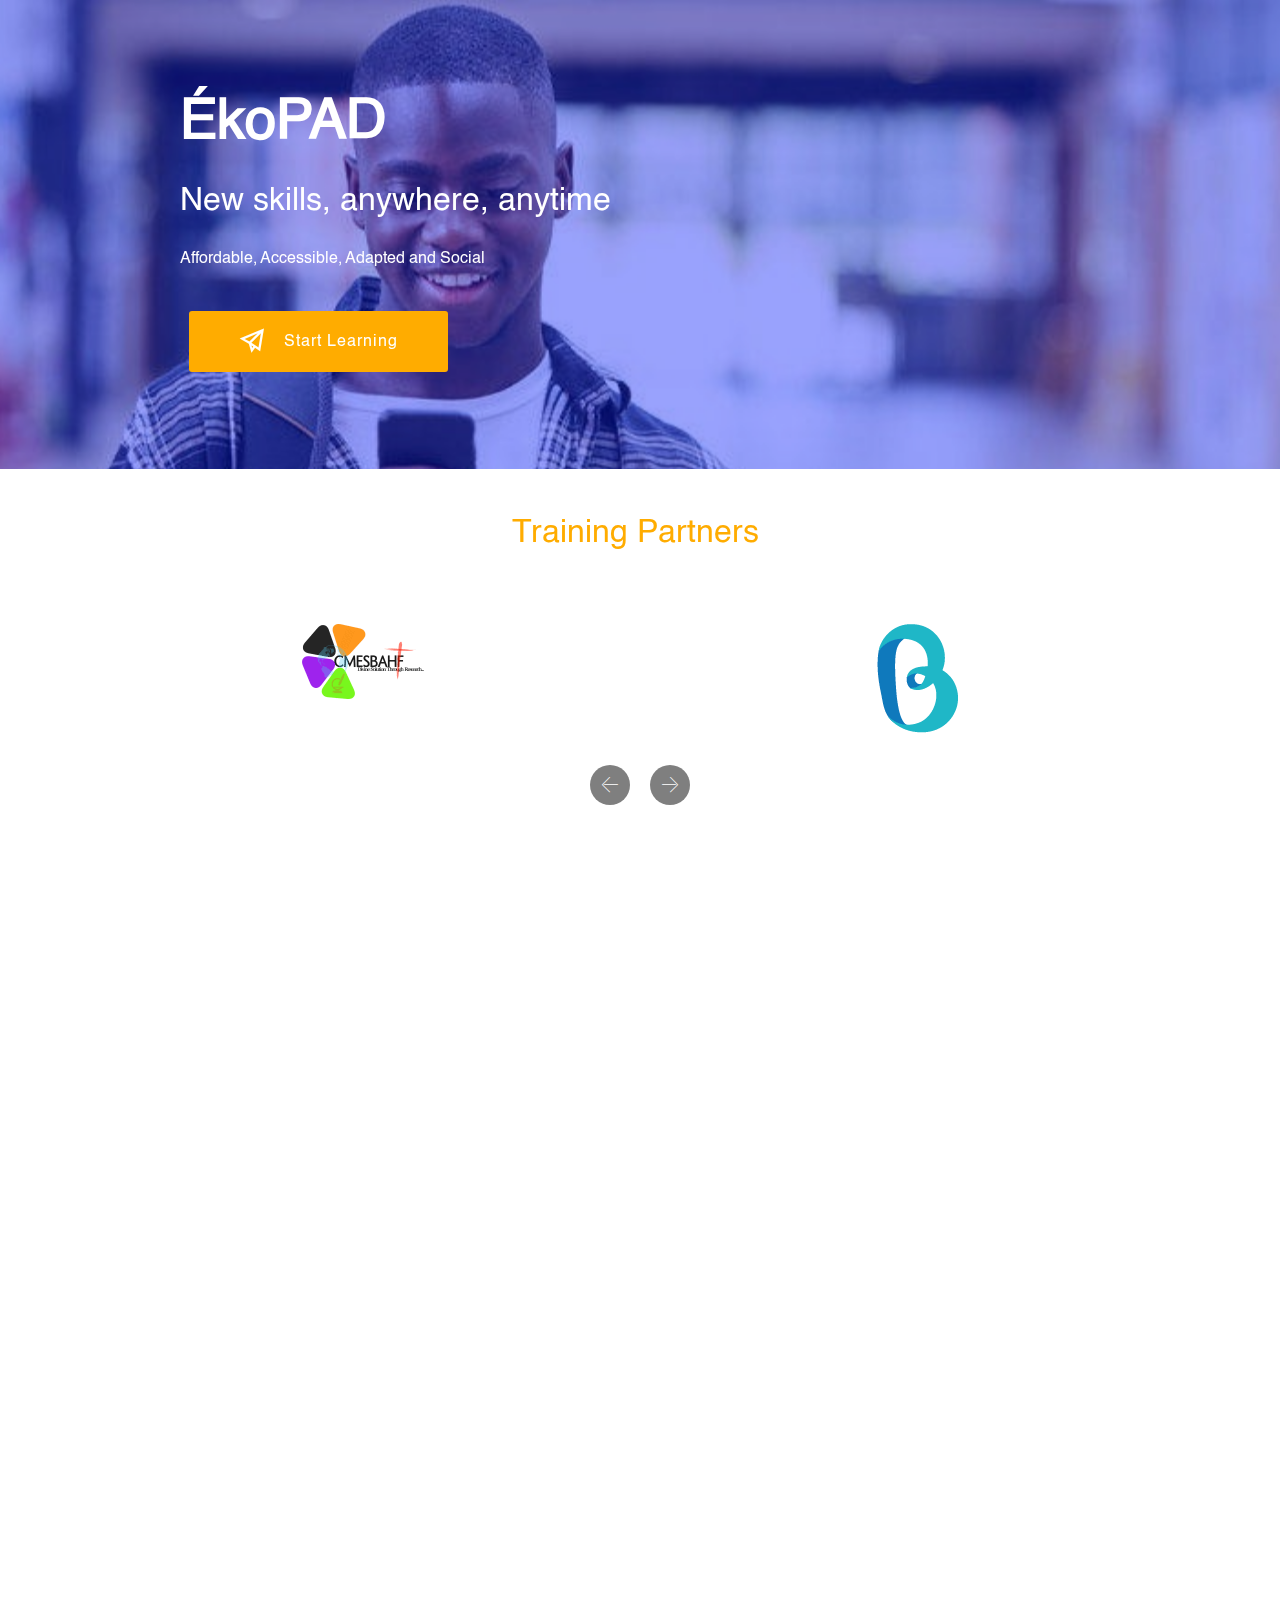
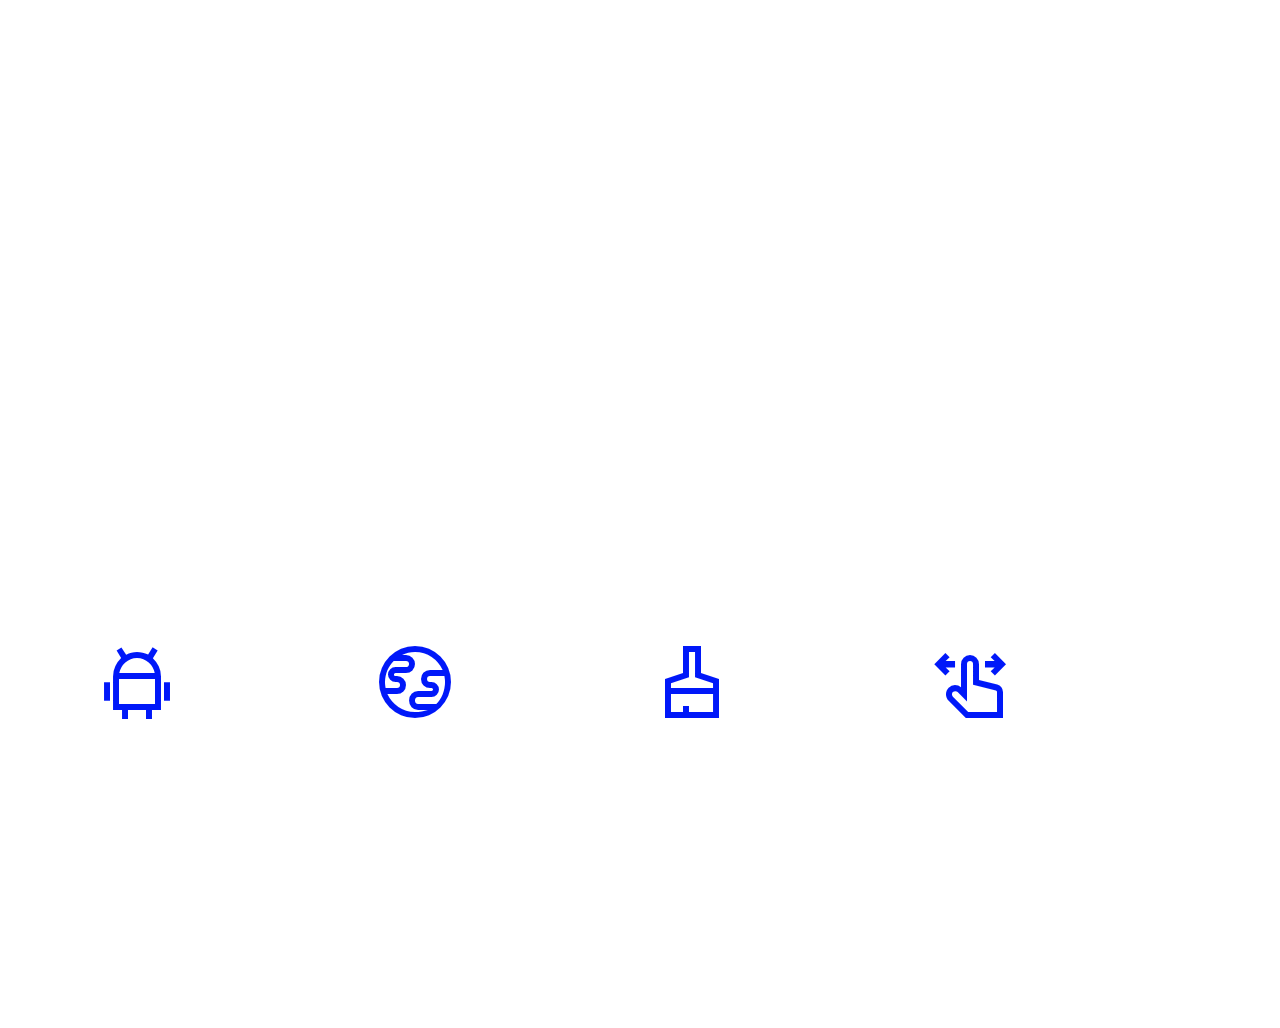
==== commit d59b8bb9: "Add files via upload" ====
--- a/index.html
+++ b/index.html
@@ -47,7 +47,7 @@
 
 </section>
 
-<section class="engine"><a href="https://mobirise.info/q">responsive web templates</a></section><section class="clients cid-rWTR8yK5Ff" data-interval="false" id="clients-1">
+<section class="engine"><a href="https://mobirise.info/f">easy site builder</a></section><section class="clients cid-rWTR8yK5Ff" data-interval="false" id="clients-1">
       
 
     
@@ -298,7 +298,7 @@
     </div>
 </section>
 
-<section once="footers" class="cid-rWUjoEX19b mbr-reveal" id="footer7-7">
+<section once="footers" class="cid-rWZI2BhCuO mbr-reveal" id="footer7-n">
 
     
 
@@ -313,8 +313,8 @@
                     
                     
                     
-                <li class="foot-menu-item mbr-fonts-style display-7"><a href="http://learn.ekopad.org/about" class="text-white">About Us</a></li><li class="foot-menu-item mbr-fonts-style display-7">
-                        <a href="http://learn.ekopad.org/tos" class="text-white">Terms of sevices</a></li><li class="foot-menu-item mbr-fonts-style display-7"><a href="https://studio.learn.ekopad.org" class="text-white">Teach on ÉkoPAD</a></li></ul>
+                <li class="foot-menu-item mbr-fonts-style display-7"><a href="page1.html" class="text-white">About Us</a></li><li class="foot-menu-item mbr-fonts-style display-7">
+                        <a href="page3.html" class="text-white">Terms of sevices</a></li><li class="foot-menu-item mbr-fonts-style display-7"><a href="page2.html" class="text-white">Privacy Policy</a></li><li class="foot-menu-item mbr-fonts-style display-7"><a href="mailto:contact@ekopad.org" class="text-white">Teach on ÉkoPAD</a></li></ul>
             </div>
             <div class="row social-row">
                 <div class="social-list align-right pb-2">
@@ -335,9 +335,7 @@
                     </div></div>
             </div>
             <div class="row row-copirayt">
-                <p class="mbr-text mb-0 mbr-fonts-style mbr-white align-center display-7">
-                    © Copyright 2020 ÉkoPAD - All Rights Reserved
-                </p>
+                <p class="mbr-text mb-0 mbr-fonts-style mbr-white align-center display-7">(c) Copyright 2020 ÉkoPAD Inc. - All right reserved</p>
             </div>
         </div>
     </div>
--- a/assets/mobirise/css/mbr-additional.css
+++ b/assets/mobirise/css/mbr-additional.css
@@ -92,10 +92,10 @@
   background-color: #f7ed4a !important;
 }
 .bg-info {
-  background-color: #82786e !important;
+  background-color: #465052 !important;
 }
 .bg-warning {
-  background-color: #879a9f !important;
+  background-color: #465052 !important;
 }
 .bg-danger {
   background-color: #b1a374 !important;
@@ -142,8 +142,8 @@
 }
 .btn-info,
 .btn-info:active {
-  background-color: #82786e !important;
-  border-color: #82786e !important;
+  background-color: #465052 !important;
+  border-color: #465052 !important;
   color: #ffffff !important;
 }
 .btn-info:hover,
@@ -151,14 +151,14 @@
 .btn-info.focus,
 .btn-info.active {
   color: #ffffff !important;
-  background-color: #59524b !important;
-  border-color: #59524b !important;
+  background-color: #232829 !important;
+  border-color: #232829 !important;
 }
 .btn-info.disabled,
 .btn-info:disabled {
   color: #ffffff !important;
-  background-color: #59524b !important;
-  border-color: #59524b !important;
+  background-color: #232829 !important;
+  border-color: #232829 !important;
 }
 .btn-success,
 .btn-success:active {
@@ -182,8 +182,8 @@
 }
 .btn-warning,
 .btn-warning:active {
-  background-color: #879a9f !important;
-  border-color: #879a9f !important;
+  background-color: #465052 !important;
+  border-color: #465052 !important;
   color: #ffffff !important;
 }
 .btn-warning:hover,
@@ -191,14 +191,14 @@
 .btn-warning.focus,
 .btn-warning.active {
   color: #ffffff !important;
-  background-color: #617479 !important;
-  border-color: #617479 !important;
+  background-color: #232829 !important;
+  border-color: #232829 !important;
 }
 .btn-warning.disabled,
 .btn-warning:disabled {
   color: #ffffff !important;
-  background-color: #617479 !important;
-  border-color: #617479 !important;
+  background-color: #232829 !important;
+  border-color: #232829 !important;
 }
 .btn-danger,
 .btn-danger:active {
@@ -306,22 +306,22 @@
 .btn-info-outline,
 .btn-info-outline:active {
   background: none;
-  border-color: #4b453f;
-  color: #4b453f;
+  border-color: #171a1b;
+  color: #171a1b;
 }
 .btn-info-outline:hover,
 .btn-info-outline:focus,
 .btn-info-outline.focus,
 .btn-info-outline.active {
   color: #ffffff;
-  background-color: #82786e;
-  border-color: #82786e;
+  background-color: #465052;
+  border-color: #465052;
 }
 .btn-info-outline.disabled,
 .btn-info-outline:disabled {
   color: #ffffff !important;
-  background-color: #82786e !important;
-  border-color: #82786e !important;
+  background-color: #465052 !important;
+  border-color: #465052 !important;
 }
 .btn-success-outline,
 .btn-success-outline:active {
@@ -346,22 +346,22 @@
 .btn-warning-outline,
 .btn-warning-outline:active {
   background: none;
-  border-color: #55666b;
-  color: #55666b;
+  border-color: #171a1b;
+  color: #171a1b;
 }
 .btn-warning-outline:hover,
 .btn-warning-outline:focus,
 .btn-warning-outline.focus,
 .btn-warning-outline.active {
   color: #ffffff;
-  background-color: #879a9f;
-  border-color: #879a9f;
+  background-color: #465052;
+  border-color: #465052;
 }
 .btn-warning-outline.disabled,
 .btn-warning-outline:disabled {
   color: #ffffff !important;
-  background-color: #879a9f !important;
-  border-color: #879a9f !important;
+  background-color: #465052 !important;
+  border-color: #465052 !important;
 }
 .btn-danger-outline,
 .btn-danger-outline:active {
@@ -427,10 +427,10 @@
   color: #f7ed4a !important;
 }
 .text-info {
-  color: #82786e !important;
+  color: #465052 !important;
 }
 .text-warning {
-  color: #879a9f !important;
+  color: #465052 !important;
 }
 .text-danger {
   color: #b1a374 !important;
@@ -455,11 +455,11 @@
 }
 a.text-info:hover,
 a.text-info:focus {
-  color: #4b453f !important;
+  color: #171a1b !important;
 }
 a.text-warning:hover,
 a.text-warning:focus {
-  color: #55666b !important;
+  color: #171a1b !important;
 }
 a.text-danger:hover,
 a.text-danger:focus {
@@ -477,10 +477,10 @@
   background-color: #70c770;
 }
 .alert-info {
-  background-color: #82786e;
+  background-color: #465052;
 }
 .alert-warning {
-  background-color: #879a9f;
+  background-color: #465052;
 }
 .alert-danger {
   background-color: #b1a374;
@@ -511,11 +511,11 @@
 }
 .mbr-plan-header.bg-info .mbr-plan-subtitle,
 .mbr-plan-header.bg-info .mbr-plan-price-desc {
-  color: #beb8b2;
+  color: #bac2c4;
 }
 .mbr-plan-header.bg-warning .mbr-plan-subtitle,
 .mbr-plan-header.bg-warning .mbr-plan-price-desc {
-  color: #ced6d8;
+  color: #bac2c4;
 }
 .mbr-plan-header.bg-danger .mbr-plan-subtitle,
 .mbr-plan-header.bg-danger .mbr-plan-price-desc {
@@ -622,7 +622,7 @@
 .cid-rWTIW6TQ98 {
   padding-top: 90px;
   padding-bottom: 90px;
-  background-image: url("../../../assets/images/stock-photo-chilling-digital-device-headphone-relaxation-audio-concept-367103510-1500x850.jpeg");
+  background-image: url("../../../assets/images/omo-niaja-730x390.jpeg");
 }
 .cid-rWTIW6TQ98 H1 {
   text-align: left;
@@ -1069,22 +1069,22 @@
 .cid-rWUdT263RT .card-img {
   color: #ffac00;
 }
-.cid-rWUjoEX19b {
+.cid-rWZI2BhCuO {
   padding-top: 30px;
   padding-bottom: 30px;
   background-color: #0018f9;
 }
-.cid-rWUjoEX19b .row-links {
-  width: 100%;
-  -webkit-justify-content: center;
-  justify-content: center;
-}
-.cid-rWUjoEX19b .social-row {
-  width: 100%;
-  -webkit-justify-content: center;
-  justify-content: center;
-}
-.cid-rWUjoEX19b .media-container-row {
+.cid-rWZI2BhCuO .row-links {
+  width: 100%;
+  -webkit-justify-content: center;
+  justify-content: center;
+}
+.cid-rWZI2BhCuO .social-row {
+  width: 100%;
+  -webkit-justify-content: center;
+  justify-content: center;
+}
+.cid-rWZI2BhCuO .media-container-row {
   -webkit-flex-direction: column;
   flex-direction: column;
   -webkit-justify-content: center;
@@ -1092,7 +1092,7 @@
   -webkit-align-items: center;
   align-items: center;
 }
-.cid-rWUjoEX19b .media-container-row .foot-menu {
+.cid-rWZI2BhCuO .media-container-row .foot-menu {
   list-style: none;
   display: flex;
   -webkit-justify-content: center;
@@ -1102,13 +1102,13 @@
   padding: 0;
   margin-bottom: 0;
 }
-.cid-rWUjoEX19b .media-container-row .foot-menu li {
+.cid-rWZI2BhCuO .media-container-row .foot-menu li {
   padding: 0 1rem 1rem 1rem;
 }
-.cid-rWUjoEX19b .media-container-row .foot-menu li p {
+.cid-rWZI2BhCuO .media-container-row .foot-menu li p {
   margin: 0;
 }
-.cid-rWUjoEX19b .media-container-row .social-list {
+.cid-rWZI2BhCuO .media-container-row .social-list {
   padding-left: 0;
   margin-bottom: 0;
   list-style: none;
@@ -1118,32 +1118,365 @@
   -webkit-justify-content: flex-end;
   justify-content: flex-end;
 }
-.cid-rWUjoEX19b .media-container-row .social-list .mbr-iconfont-social {
+.cid-rWZI2BhCuO .media-container-row .social-list .mbr-iconfont-social {
   font-size: 1.5rem;
   color: #ffffff;
 }
-.cid-rWUjoEX19b .media-container-row .social-list .soc-item {
+.cid-rWZI2BhCuO .media-container-row .social-list .soc-item {
   margin: 0 .5rem;
 }
-.cid-rWUjoEX19b .media-container-row .social-list a {
+.cid-rWZI2BhCuO .media-container-row .social-list a {
   margin: 0;
   opacity: .5;
   -webkit-transition: .2s linear;
   transition: .2s linear;
 }
-.cid-rWUjoEX19b .media-container-row .social-list a:hover {
+.cid-rWZI2BhCuO .media-container-row .social-list a:hover {
   opacity: 1;
 }
 @media (max-width: 767px) {
-  .cid-rWUjoEX19b .media-container-row .social-list {
+  .cid-rWZI2BhCuO .media-container-row .social-list {
     -webkit-justify-content: center;
     justify-content: center;
   }
 }
-.cid-rWUjoEX19b .media-container-row .row-copirayt {
+.cid-rWZI2BhCuO .media-container-row .row-copirayt {
   word-break: break-word;
   width: 100%;
 }
-.cid-rWUjoEX19b .media-container-row .row-copirayt p {
-  width: 100%;
-}
+.cid-rWZI2BhCuO .media-container-row .row-copirayt p {
+  width: 100%;
+}
+.cid-rWZvpCR2Tu {
+  padding-top: 90px;
+  padding-bottom: 90px;
+  background-color: #f7d794;
+}
+.cid-rWZvpCR2Tu P {
+  color: #767676;
+}
+.cid-rWZvpCR2Tu H1 {
+  color: #0018f9;
+}
+.cid-rWZvpCR2Tu .mbr-text,
+.cid-rWZvpCR2Tu .mbr-section-btn {
+  color: #0018f9;
+}
+.cid-rWZvADYioi {
+  padding-top: 60px;
+  padding-bottom: 60px;
+  background-color: #ffffff;
+}
+.cid-rWZvADYioi .mbr-section-subtitle {
+  color: #465052;
+  text-align: left;
+}
+.cid-rWZvADYioi H2 {
+  text-align: left;
+  color: #0018f9;
+}
+.cid-rWZAAUzd6d {
+  padding-top: 60px;
+  padding-bottom: 60px;
+  background-color: #ffffff;
+}
+.cid-rWZI2BhCuO {
+  padding-top: 30px;
+  padding-bottom: 30px;
+  background-color: #0018f9;
+}
+.cid-rWZI2BhCuO .row-links {
+  width: 100%;
+  -webkit-justify-content: center;
+  justify-content: center;
+}
+.cid-rWZI2BhCuO .social-row {
+  width: 100%;
+  -webkit-justify-content: center;
+  justify-content: center;
+}
+.cid-rWZI2BhCuO .media-container-row {
+  -webkit-flex-direction: column;
+  flex-direction: column;
+  -webkit-justify-content: center;
+  justify-content: center;
+  -webkit-align-items: center;
+  align-items: center;
+}
+.cid-rWZI2BhCuO .media-container-row .foot-menu {
+  list-style: none;
+  display: flex;
+  -webkit-justify-content: center;
+  justify-content: center;
+  -webkit-flex-wrap: wrap;
+  flex-wrap: wrap;
+  padding: 0;
+  margin-bottom: 0;
+}
+.cid-rWZI2BhCuO .media-container-row .foot-menu li {
+  padding: 0 1rem 1rem 1rem;
+}
+.cid-rWZI2BhCuO .media-container-row .foot-menu li p {
+  margin: 0;
+}
+.cid-rWZI2BhCuO .media-container-row .social-list {
+  padding-left: 0;
+  margin-bottom: 0;
+  list-style: none;
+  display: flex;
+  -webkit-flex-wrap: wrap;
+  flex-wrap: wrap;
+  -webkit-justify-content: flex-end;
+  justify-content: flex-end;
+}
+.cid-rWZI2BhCuO .media-container-row .social-list .mbr-iconfont-social {
+  font-size: 1.5rem;
+  color: #ffffff;
+}
+.cid-rWZI2BhCuO .media-container-row .social-list .soc-item {
+  margin: 0 .5rem;
+}
+.cid-rWZI2BhCuO .media-container-row .social-list a {
+  margin: 0;
+  opacity: .5;
+  -webkit-transition: .2s linear;
+  transition: .2s linear;
+}
+.cid-rWZI2BhCuO .media-container-row .social-list a:hover {
+  opacity: 1;
+}
+@media (max-width: 767px) {
+  .cid-rWZI2BhCuO .media-container-row .social-list {
+    -webkit-justify-content: center;
+    justify-content: center;
+  }
+}
+.cid-rWZI2BhCuO .media-container-row .row-copirayt {
+  word-break: break-word;
+  width: 100%;
+}
+.cid-rWZI2BhCuO .media-container-row .row-copirayt p {
+  width: 100%;
+}
+.cid-rWZC3UIWUh {
+  padding-top: 90px;
+  padding-bottom: 90px;
+  background-color: #f7d794;
+}
+.cid-rWZC3UIWUh P {
+  color: #767676;
+}
+.cid-rWZC3UIWUh H1 {
+  color: #0018f9;
+}
+.cid-rWZC3UIWUh .mbr-text,
+.cid-rWZC3UIWUh .mbr-section-btn {
+  color: #0018f9;
+}
+.cid-rWZC3XoWte {
+  padding-top: 60px;
+  padding-bottom: 60px;
+  background-color: #ffffff;
+}
+.cid-rWZC3XoWte .mbr-section-subtitle {
+  color: #465052;
+  text-align: left;
+}
+.cid-rWZC3XoWte H2 {
+  text-align: left;
+  color: #0018f9;
+}
+.cid-rWZC3Z4IrX {
+  padding-top: 60px;
+  padding-bottom: 60px;
+  background-color: #ffffff;
+}
+.cid-rWZI2BhCuO {
+  padding-top: 30px;
+  padding-bottom: 30px;
+  background-color: #0018f9;
+}
+.cid-rWZI2BhCuO .row-links {
+  width: 100%;
+  -webkit-justify-content: center;
+  justify-content: center;
+}
+.cid-rWZI2BhCuO .social-row {
+  width: 100%;
+  -webkit-justify-content: center;
+  justify-content: center;
+}
+.cid-rWZI2BhCuO .media-container-row {
+  -webkit-flex-direction: column;
+  flex-direction: column;
+  -webkit-justify-content: center;
+  justify-content: center;
+  -webkit-align-items: center;
+  align-items: center;
+}
+.cid-rWZI2BhCuO .media-container-row .foot-menu {
+  list-style: none;
+  display: flex;
+  -webkit-justify-content: center;
+  justify-content: center;
+  -webkit-flex-wrap: wrap;
+  flex-wrap: wrap;
+  padding: 0;
+  margin-bottom: 0;
+}
+.cid-rWZI2BhCuO .media-container-row .foot-menu li {
+  padding: 0 1rem 1rem 1rem;
+}
+.cid-rWZI2BhCuO .media-container-row .foot-menu li p {
+  margin: 0;
+}
+.cid-rWZI2BhCuO .media-container-row .social-list {
+  padding-left: 0;
+  margin-bottom: 0;
+  list-style: none;
+  display: flex;
+  -webkit-flex-wrap: wrap;
+  flex-wrap: wrap;
+  -webkit-justify-content: flex-end;
+  justify-content: flex-end;
+}
+.cid-rWZI2BhCuO .media-container-row .social-list .mbr-iconfont-social {
+  font-size: 1.5rem;
+  color: #ffffff;
+}
+.cid-rWZI2BhCuO .media-container-row .social-list .soc-item {
+  margin: 0 .5rem;
+}
+.cid-rWZI2BhCuO .media-container-row .social-list a {
+  margin: 0;
+  opacity: .5;
+  -webkit-transition: .2s linear;
+  transition: .2s linear;
+}
+.cid-rWZI2BhCuO .media-container-row .social-list a:hover {
+  opacity: 1;
+}
+@media (max-width: 767px) {
+  .cid-rWZI2BhCuO .media-container-row .social-list {
+    -webkit-justify-content: center;
+    justify-content: center;
+  }
+}
+.cid-rWZI2BhCuO .media-container-row .row-copirayt {
+  word-break: break-word;
+  width: 100%;
+}
+.cid-rWZI2BhCuO .media-container-row .row-copirayt p {
+  width: 100%;
+}
+.cid-rWZC7xonMX {
+  padding-top: 90px;
+  padding-bottom: 90px;
+  background-color: #f7d794;
+}
+.cid-rWZC7xonMX P {
+  color: #767676;
+}
+.cid-rWZC7xonMX H1 {
+  color: #0018f9;
+}
+.cid-rWZC7xonMX .mbr-text,
+.cid-rWZC7xonMX .mbr-section-btn {
+  color: #0018f9;
+}
+.cid-rWZC7zDew0 {
+  padding-top: 60px;
+  padding-bottom: 60px;
+  background-color: #ffffff;
+}
+.cid-rWZC7zDew0 .mbr-section-subtitle {
+  color: #465052;
+  text-align: left;
+}
+.cid-rWZC7zDew0 H2 {
+  text-align: left;
+  color: #0018f9;
+}
+.cid-rWZC7BsumL {
+  padding-top: 60px;
+  padding-bottom: 60px;
+  background-color: #ffffff;
+}
+.cid-rWZI2BhCuO {
+  padding-top: 30px;
+  padding-bottom: 30px;
+  background-color: #0018f9;
+}
+.cid-rWZI2BhCuO .row-links {
+  width: 100%;
+  -webkit-justify-content: center;
+  justify-content: center;
+}
+.cid-rWZI2BhCuO .social-row {
+  width: 100%;
+  -webkit-justify-content: center;
+  justify-content: center;
+}
+.cid-rWZI2BhCuO .media-container-row {
+  -webkit-flex-direction: column;
+  flex-direction: column;
+  -webkit-justify-content: center;
+  justify-content: center;
+  -webkit-align-items: center;
+  align-items: center;
+}
+.cid-rWZI2BhCuO .media-container-row .foot-menu {
+  list-style: none;
+  display: flex;
+  -webkit-justify-content: center;
+  justify-content: center;
+  -webkit-flex-wrap: wrap;
+  flex-wrap: wrap;
+  padding: 0;
+  margin-bottom: 0;
+}
+.cid-rWZI2BhCuO .media-container-row .foot-menu li {
+  padding: 0 1rem 1rem 1rem;
+}
+.cid-rWZI2BhCuO .media-container-row .foot-menu li p {
+  margin: 0;
+}
+.cid-rWZI2BhCuO .media-container-row .social-list {
+  padding-left: 0;
+  margin-bottom: 0;
+  list-style: none;
+  display: flex;
+  -webkit-flex-wrap: wrap;
+  flex-wrap: wrap;
+  -webkit-justify-content: flex-end;
+  justify-content: flex-end;
+}
+.cid-rWZI2BhCuO .media-container-row .social-list .mbr-iconfont-social {
+  font-size: 1.5rem;
+  color: #ffffff;
+}
+.cid-rWZI2BhCuO .media-container-row .social-list .soc-item {
+  margin: 0 .5rem;
+}
+.cid-rWZI2BhCuO .media-container-row .social-list a {
+  margin: 0;
+  opacity: .5;
+  -webkit-transition: .2s linear;
+  transition: .2s linear;
+}
+.cid-rWZI2BhCuO .media-container-row .social-list a:hover {
+  opacity: 1;
+}
+@media (max-width: 767px) {
+  .cid-rWZI2BhCuO .media-container-row .social-list {
+    -webkit-justify-content: center;
+    justify-content: center;
+  }
+}
+.cid-rWZI2BhCuO .media-container-row .row-copirayt {
+  word-break: break-word;
+  width: 100%;
+}
+.cid-rWZI2BhCuO .media-container-row .row-copirayt p {
+  width: 100%;
+}
--- a/assets/mobirise/css/mbr-additional.css
+++ b/assets/mobirise/css/mbr-additional.css
@@ -92,10 +92,10 @@
   background-color: #f7ed4a !important;
 }
 .bg-info {
-  background-color: #82786e !important;
+  background-color: #465052 !important;
 }
 .bg-warning {
-  background-color: #879a9f !important;
+  background-color: #465052 !important;
 }
 .bg-danger {
   background-color: #b1a374 !important;
@@ -142,8 +142,8 @@
 }
 .btn-info,
 .btn-info:active {
-  background-color: #82786e !important;
-  border-color: #82786e !important;
+  background-color: #465052 !important;
+  border-color: #465052 !important;
   color: #ffffff !important;
 }
 .btn-info:hover,
@@ -151,14 +151,14 @@
 .btn-info.focus,
 .btn-info.active {
   color: #ffffff !important;
-  background-color: #59524b !important;
-  border-color: #59524b !important;
+  background-color: #232829 !important;
+  border-color: #232829 !important;
 }
 .btn-info.disabled,
 .btn-info:disabled {
   color: #ffffff !important;
-  background-color: #59524b !important;
-  border-color: #59524b !important;
+  background-color: #232829 !important;
+  border-color: #232829 !important;
 }
 .btn-success,
 .btn-success:active {
@@ -182,8 +182,8 @@
 }
 .btn-warning,
 .btn-warning:active {
-  background-color: #879a9f !important;
-  border-color: #879a9f !important;
+  background-color: #465052 !important;
+  border-color: #465052 !important;
   color: #ffffff !important;
 }
 .btn-warning:hover,
@@ -191,14 +191,14 @@
 .btn-warning.focus,
 .btn-warning.active {
   color: #ffffff !important;
-  background-color: #617479 !important;
-  border-color: #617479 !important;
+  background-color: #232829 !important;
+  border-color: #232829 !important;
 }
 .btn-warning.disabled,
 .btn-warning:disabled {
   color: #ffffff !important;
-  background-color: #617479 !important;
-  border-color: #617479 !important;
+  background-color: #232829 !important;
+  border-color: #232829 !important;
 }
 .btn-danger,
 .btn-danger:active {
@@ -306,22 +306,22 @@
 .btn-info-outline,
 .btn-info-outline:active {
   background: none;
-  border-color: #4b453f;
-  color: #4b453f;
+  border-color: #171a1b;
+  color: #171a1b;
 }
 .btn-info-outline:hover,
 .btn-info-outline:focus,
 .btn-info-outline.focus,
 .btn-info-outline.active {
   color: #ffffff;
-  background-color: #82786e;
-  border-color: #82786e;
+  background-color: #465052;
+  border-color: #465052;
 }
 .btn-info-outline.disabled,
 .btn-info-outline:disabled {
   color: #ffffff !important;
-  background-color: #82786e !important;
-  border-color: #82786e !important;
+  background-color: #465052 !important;
+  border-color: #465052 !important;
 }
 .btn-success-outline,
 .btn-success-outline:active {
@@ -346,22 +346,22 @@
 .btn-warning-outline,
 .btn-warning-outline:active {
   background: none;
-  border-color: #55666b;
-  color: #55666b;
+  border-color: #171a1b;
+  color: #171a1b;
 }
 .btn-warning-outline:hover,
 .btn-warning-outline:focus,
 .btn-warning-outline.focus,
 .btn-warning-outline.active {
   color: #ffffff;
-  background-color: #879a9f;
-  border-color: #879a9f;
+  background-color: #465052;
+  border-color: #465052;
 }
 .btn-warning-outline.disabled,
 .btn-warning-outline:disabled {
   color: #ffffff !important;
-  background-color: #879a9f !important;
-  border-color: #879a9f !important;
+  background-color: #465052 !important;
+  border-color: #465052 !important;
 }
 .btn-danger-outline,
 .btn-danger-outline:active {
@@ -427,10 +427,10 @@
   color: #f7ed4a !important;
 }
 .text-info {
-  color: #82786e !important;
+  color: #465052 !important;
 }
 .text-warning {
-  color: #879a9f !important;
+  color: #465052 !important;
 }
 .text-danger {
   color: #b1a374 !important;
@@ -455,11 +455,11 @@
 }
 a.text-info:hover,
 a.text-info:focus {
-  color: #4b453f !important;
+  color: #171a1b !important;
 }
 a.text-warning:hover,
 a.text-warning:focus {
-  color: #55666b !important;
+  color: #171a1b !important;
 }
 a.text-danger:hover,
 a.text-danger:focus {
@@ -477,10 +477,10 @@
   background-color: #70c770;
 }
 .alert-info {
-  background-color: #82786e;
+  background-color: #465052;
 }
 .alert-warning {
-  background-color: #879a9f;
+  background-color: #465052;
 }
 .alert-danger {
   background-color: #b1a374;
@@ -511,11 +511,11 @@
 }
 .mbr-plan-header.bg-info .mbr-plan-subtitle,
 .mbr-plan-header.bg-info .mbr-plan-price-desc {
-  color: #beb8b2;
+  color: #bac2c4;
 }
 .mbr-plan-header.bg-warning .mbr-plan-subtitle,
 .mbr-plan-header.bg-warning .mbr-plan-price-desc {
-  color: #ced6d8;
+  color: #bac2c4;
 }
 .mbr-plan-header.bg-danger .mbr-plan-subtitle,
 .mbr-plan-header.bg-danger .mbr-plan-price-desc {
@@ -622,7 +622,7 @@
 .cid-rWTIW6TQ98 {
   padding-top: 90px;
   padding-bottom: 90px;
-  background-image: url("../../../assets/images/stock-photo-chilling-digital-device-headphone-relaxation-audio-concept-367103510-1500x850.jpeg");
+  background-image: url("../../../assets/images/omo-niaja-730x390.jpeg");
 }
 .cid-rWTIW6TQ98 H1 {
   text-align: left;
@@ -1069,22 +1069,22 @@
 .cid-rWUdT263RT .card-img {
   color: #ffac00;
 }
-.cid-rWUjoEX19b {
+.cid-rWZI2BhCuO {
   padding-top: 30px;
   padding-bottom: 30px;
   background-color: #0018f9;
 }
-.cid-rWUjoEX19b .row-links {
-  width: 100%;
-  -webkit-justify-content: center;
-  justify-content: center;
-}
-.cid-rWUjoEX19b .social-row {
-  width: 100%;
-  -webkit-justify-content: center;
-  justify-content: center;
-}
-.cid-rWUjoEX19b .media-container-row {
+.cid-rWZI2BhCuO .row-links {
+  width: 100%;
+  -webkit-justify-content: center;
+  justify-content: center;
+}
+.cid-rWZI2BhCuO .social-row {
+  width: 100%;
+  -webkit-justify-content: center;
+  justify-content: center;
+}
+.cid-rWZI2BhCuO .media-container-row {
   -webkit-flex-direction: column;
   flex-direction: column;
   -webkit-justify-content: center;
@@ -1092,7 +1092,7 @@
   -webkit-align-items: center;
   align-items: center;
 }
-.cid-rWUjoEX19b .media-container-row .foot-menu {
+.cid-rWZI2BhCuO .media-container-row .foot-menu {
   list-style: none;
   display: flex;
   -webkit-justify-content: center;
@@ -1102,13 +1102,13 @@
   padding: 0;
   margin-bottom: 0;
 }
-.cid-rWUjoEX19b .media-container-row .foot-menu li {
+.cid-rWZI2BhCuO .media-container-row .foot-menu li {
   padding: 0 1rem 1rem 1rem;
 }
-.cid-rWUjoEX19b .media-container-row .foot-menu li p {
+.cid-rWZI2BhCuO .media-container-row .foot-menu li p {
   margin: 0;
 }
-.cid-rWUjoEX19b .media-container-row .social-list {
+.cid-rWZI2BhCuO .media-container-row .social-list {
   padding-left: 0;
   margin-bottom: 0;
   list-style: none;
@@ -1118,32 +1118,365 @@
   -webkit-justify-content: flex-end;
   justify-content: flex-end;
 }
-.cid-rWUjoEX19b .media-container-row .social-list .mbr-iconfont-social {
+.cid-rWZI2BhCuO .media-container-row .social-list .mbr-iconfont-social {
   font-size: 1.5rem;
   color: #ffffff;
 }
-.cid-rWUjoEX19b .media-container-row .social-list .soc-item {
+.cid-rWZI2BhCuO .media-container-row .social-list .soc-item {
   margin: 0 .5rem;
 }
-.cid-rWUjoEX19b .media-container-row .social-list a {
+.cid-rWZI2BhCuO .media-container-row .social-list a {
   margin: 0;
   opacity: .5;
   -webkit-transition: .2s linear;
   transition: .2s linear;
 }
-.cid-rWUjoEX19b .media-container-row .social-list a:hover {
+.cid-rWZI2BhCuO .media-container-row .social-list a:hover {
   opacity: 1;
 }
 @media (max-width: 767px) {
-  .cid-rWUjoEX19b .media-container-row .social-list {
+  .cid-rWZI2BhCuO .media-container-row .social-list {
     -webkit-justify-content: center;
     justify-content: center;
   }
 }
-.cid-rWUjoEX19b .media-container-row .row-copirayt {
+.cid-rWZI2BhCuO .media-container-row .row-copirayt {
   word-break: break-word;
   width: 100%;
 }
-.cid-rWUjoEX19b .media-container-row .row-copirayt p {
-  width: 100%;
-}
+.cid-rWZI2BhCuO .media-container-row .row-copirayt p {
+  width: 100%;
+}
+.cid-rWZvpCR2Tu {
+  padding-top: 90px;
+  padding-bottom: 90px;
+  background-color: #f7d794;
+}
+.cid-rWZvpCR2Tu P {
+  color: #767676;
+}
+.cid-rWZvpCR2Tu H1 {
+  color: #0018f9;
+}
+.cid-rWZvpCR2Tu .mbr-text,
+.cid-rWZvpCR2Tu .mbr-section-btn {
+  color: #0018f9;
+}
+.cid-rWZvADYioi {
+  padding-top: 60px;
+  padding-bottom: 60px;
+  background-color: #ffffff;
+}
+.cid-rWZvADYioi .mbr-section-subtitle {
+  color: #465052;
+  text-align: left;
+}
+.cid-rWZvADYioi H2 {
+  text-align: left;
+  color: #0018f9;
+}
+.cid-rWZAAUzd6d {
+  padding-top: 60px;
+  padding-bottom: 60px;
+  background-color: #ffffff;
+}
+.cid-rWZI2BhCuO {
+  padding-top: 30px;
+  padding-bottom: 30px;
+  background-color: #0018f9;
+}
+.cid-rWZI2BhCuO .row-links {
+  width: 100%;
+  -webkit-justify-content: center;
+  justify-content: center;
+}
+.cid-rWZI2BhCuO .social-row {
+  width: 100%;
+  -webkit-justify-content: center;
+  justify-content: center;
+}
+.cid-rWZI2BhCuO .media-container-row {
+  -webkit-flex-direction: column;
+  flex-direction: column;
+  -webkit-justify-content: center;
+  justify-content: center;
+  -webkit-align-items: center;
+  align-items: center;
+}
+.cid-rWZI2BhCuO .media-container-row .foot-menu {
+  list-style: none;
+  display: flex;
+  -webkit-justify-content: center;
+  justify-content: center;
+  -webkit-flex-wrap: wrap;
+  flex-wrap: wrap;
+  padding: 0;
+  margin-bottom: 0;
+}
+.cid-rWZI2BhCuO .media-container-row .foot-menu li {
+  padding: 0 1rem 1rem 1rem;
+}
+.cid-rWZI2BhCuO .media-container-row .foot-menu li p {
+  margin: 0;
+}
+.cid-rWZI2BhCuO .media-container-row .social-list {
+  padding-left: 0;
+  margin-bottom: 0;
+  list-style: none;
+  display: flex;
+  -webkit-flex-wrap: wrap;
+  flex-wrap: wrap;
+  -webkit-justify-content: flex-end;
+  justify-content: flex-end;
+}
+.cid-rWZI2BhCuO .media-container-row .social-list .mbr-iconfont-social {
+  font-size: 1.5rem;
+  color: #ffffff;
+}
+.cid-rWZI2BhCuO .media-container-row .social-list .soc-item {
+  margin: 0 .5rem;
+}
+.cid-rWZI2BhCuO .media-container-row .social-list a {
+  margin: 0;
+  opacity: .5;
+  -webkit-transition: .2s linear;
+  transition: .2s linear;
+}
+.cid-rWZI2BhCuO .media-container-row .social-list a:hover {
+  opacity: 1;
+}
+@media (max-width: 767px) {
+  .cid-rWZI2BhCuO .media-container-row .social-list {
+    -webkit-justify-content: center;
+    justify-content: center;
+  }
+}
+.cid-rWZI2BhCuO .media-container-row .row-copirayt {
+  word-break: break-word;
+  width: 100%;
+}
+.cid-rWZI2BhCuO .media-container-row .row-copirayt p {
+  width: 100%;
+}
+.cid-rWZC3UIWUh {
+  padding-top: 90px;
+  padding-bottom: 90px;
+  background-color: #f7d794;
+}
+.cid-rWZC3UIWUh P {
+  color: #767676;
+}
+.cid-rWZC3UIWUh H1 {
+  color: #0018f9;
+}
+.cid-rWZC3UIWUh .mbr-text,
+.cid-rWZC3UIWUh .mbr-section-btn {
+  color: #0018f9;
+}
+.cid-rWZC3XoWte {
+  padding-top: 60px;
+  padding-bottom: 60px;
+  background-color: #ffffff;
+}
+.cid-rWZC3XoWte .mbr-section-subtitle {
+  color: #465052;
+  text-align: left;
+}
+.cid-rWZC3XoWte H2 {
+  text-align: left;
+  color: #0018f9;
+}
+.cid-rWZC3Z4IrX {
+  padding-top: 60px;
+  padding-bottom: 60px;
+  background-color: #ffffff;
+}
+.cid-rWZI2BhCuO {
+  padding-top: 30px;
+  padding-bottom: 30px;
+  background-color: #0018f9;
+}
+.cid-rWZI2BhCuO .row-links {
+  width: 100%;
+  -webkit-justify-content: center;
+  justify-content: center;
+}
+.cid-rWZI2BhCuO .social-row {
+  width: 100%;
+  -webkit-justify-content: center;
+  justify-content: center;
+}
+.cid-rWZI2BhCuO .media-container-row {
+  -webkit-flex-direction: column;
+  flex-direction: column;
+  -webkit-justify-content: center;
+  justify-content: center;
+  -webkit-align-items: center;
+  align-items: center;
+}
+.cid-rWZI2BhCuO .media-container-row .foot-menu {
+  list-style: none;
+  display: flex;
+  -webkit-justify-content: center;
+  justify-content: center;
+  -webkit-flex-wrap: wrap;
+  flex-wrap: wrap;
+  padding: 0;
+  margin-bottom: 0;
+}
+.cid-rWZI2BhCuO .media-container-row .foot-menu li {
+  padding: 0 1rem 1rem 1rem;
+}
+.cid-rWZI2BhCuO .media-container-row .foot-menu li p {
+  margin: 0;
+}
+.cid-rWZI2BhCuO .media-container-row .social-list {
+  padding-left: 0;
+  margin-bottom: 0;
+  list-style: none;
+  display: flex;
+  -webkit-flex-wrap: wrap;
+  flex-wrap: wrap;
+  -webkit-justify-content: flex-end;
+  justify-content: flex-end;
+}
+.cid-rWZI2BhCuO .media-container-row .social-list .mbr-iconfont-social {
+  font-size: 1.5rem;
+  color: #ffffff;
+}
+.cid-rWZI2BhCuO .media-container-row .social-list .soc-item {
+  margin: 0 .5rem;
+}
+.cid-rWZI2BhCuO .media-container-row .social-list a {
+  margin: 0;
+  opacity: .5;
+  -webkit-transition: .2s linear;
+  transition: .2s linear;
+}
+.cid-rWZI2BhCuO .media-container-row .social-list a:hover {
+  opacity: 1;
+}
+@media (max-width: 767px) {
+  .cid-rWZI2BhCuO .media-container-row .social-list {
+    -webkit-justify-content: center;
+    justify-content: center;
+  }
+}
+.cid-rWZI2BhCuO .media-container-row .row-copirayt {
+  word-break: break-word;
+  width: 100%;
+}
+.cid-rWZI2BhCuO .media-container-row .row-copirayt p {
+  width: 100%;
+}
+.cid-rWZC7xonMX {
+  padding-top: 90px;
+  padding-bottom: 90px;
+  background-color: #f7d794;
+}
+.cid-rWZC7xonMX P {
+  color: #767676;
+}
+.cid-rWZC7xonMX H1 {
+  color: #0018f9;
+}
+.cid-rWZC7xonMX .mbr-text,
+.cid-rWZC7xonMX .mbr-section-btn {
+  color: #0018f9;
+}
+.cid-rWZC7zDew0 {
+  padding-top: 60px;
+  padding-bottom: 60px;
+  background-color: #ffffff;
+}
+.cid-rWZC7zDew0 .mbr-section-subtitle {
+  color: #465052;
+  text-align: left;
+}
+.cid-rWZC7zDew0 H2 {
+  text-align: left;
+  color: #0018f9;
+}
+.cid-rWZC7BsumL {
+  padding-top: 60px;
+  padding-bottom: 60px;
+  background-color: #ffffff;
+}
+.cid-rWZI2BhCuO {
+  padding-top: 30px;
+  padding-bottom: 30px;
+  background-color: #0018f9;
+}
+.cid-rWZI2BhCuO .row-links {
+  width: 100%;
+  -webkit-justify-content: center;
+  justify-content: center;
+}
+.cid-rWZI2BhCuO .social-row {
+  width: 100%;
+  -webkit-justify-content: center;
+  justify-content: center;
+}
+.cid-rWZI2BhCuO .media-container-row {
+  -webkit-flex-direction: column;
+  flex-direction: column;
+  -webkit-justify-content: center;
+  justify-content: center;
+  -webkit-align-items: center;
+  align-items: center;
+}
+.cid-rWZI2BhCuO .media-container-row .foot-menu {
+  list-style: none;
+  display: flex;
+  -webkit-justify-content: center;
+  justify-content: center;
+  -webkit-flex-wrap: wrap;
+  flex-wrap: wrap;
+  padding: 0;
+  margin-bottom: 0;
+}
+.cid-rWZI2BhCuO .media-container-row .foot-menu li {
+  padding: 0 1rem 1rem 1rem;
+}
+.cid-rWZI2BhCuO .media-container-row .foot-menu li p {
+  margin: 0;
+}
+.cid-rWZI2BhCuO .media-container-row .social-list {
+  padding-left: 0;
+  margin-bottom: 0;
+  list-style: none;
+  display: flex;
+  -webkit-flex-wrap: wrap;
+  flex-wrap: wrap;
+  -webkit-justify-content: flex-end;
+  justify-content: flex-end;
+}
+.cid-rWZI2BhCuO .media-container-row .social-list .mbr-iconfont-social {
+  font-size: 1.5rem;
+  color: #ffffff;
+}
+.cid-rWZI2BhCuO .media-container-row .social-list .soc-item {
+  margin: 0 .5rem;
+}
+.cid-rWZI2BhCuO .media-container-row .social-list a {
+  margin: 0;
+  opacity: .5;
+  -webkit-transition: .2s linear;
+  transition: .2s linear;
+}
+.cid-rWZI2BhCuO .media-container-row .social-list a:hover {
+  opacity: 1;
+}
+@media (max-width: 767px) {
+  .cid-rWZI2BhCuO .media-container-row .social-list {
+    -webkit-justify-content: center;
+    justify-content: center;
+  }
+}
+.cid-rWZI2BhCuO .media-container-row .row-copirayt {
+  word-break: break-word;
+  width: 100%;
+}
+.cid-rWZI2BhCuO .media-container-row .row-copirayt p {
+  width: 100%;
+}
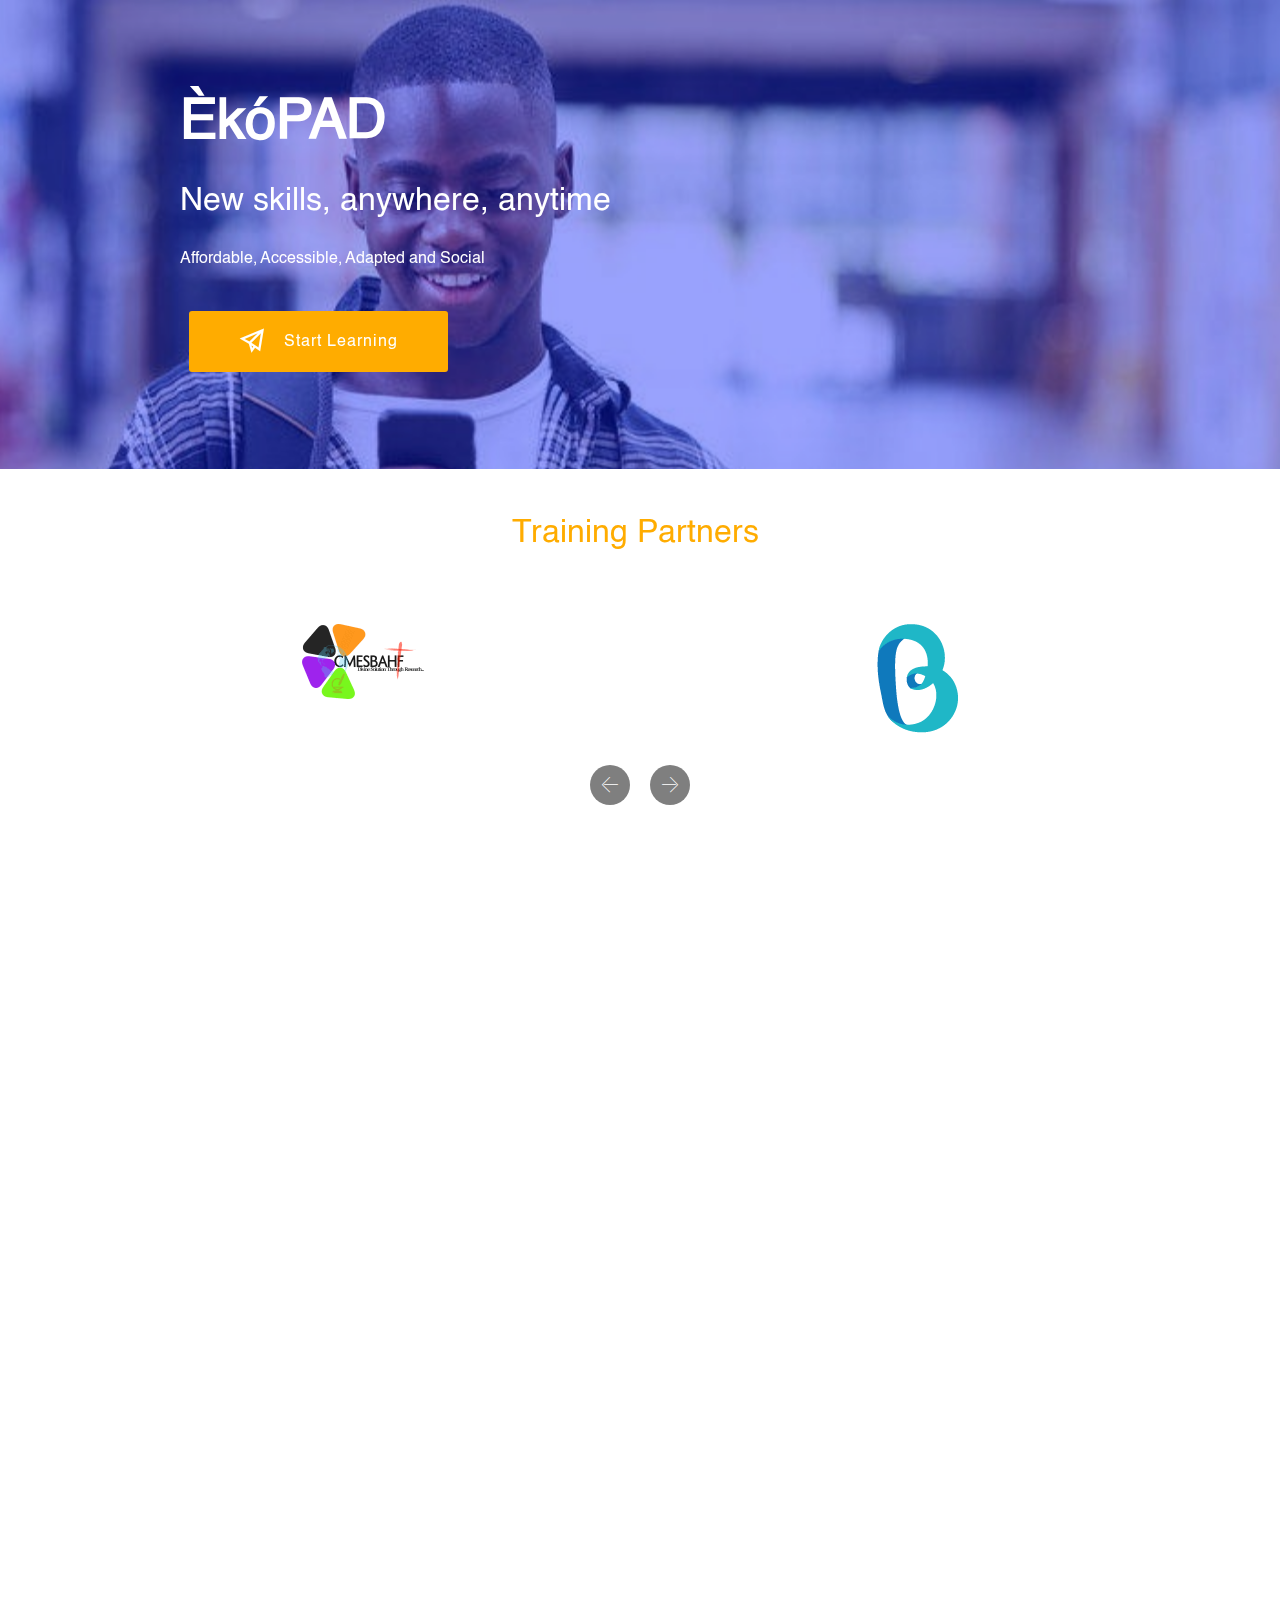
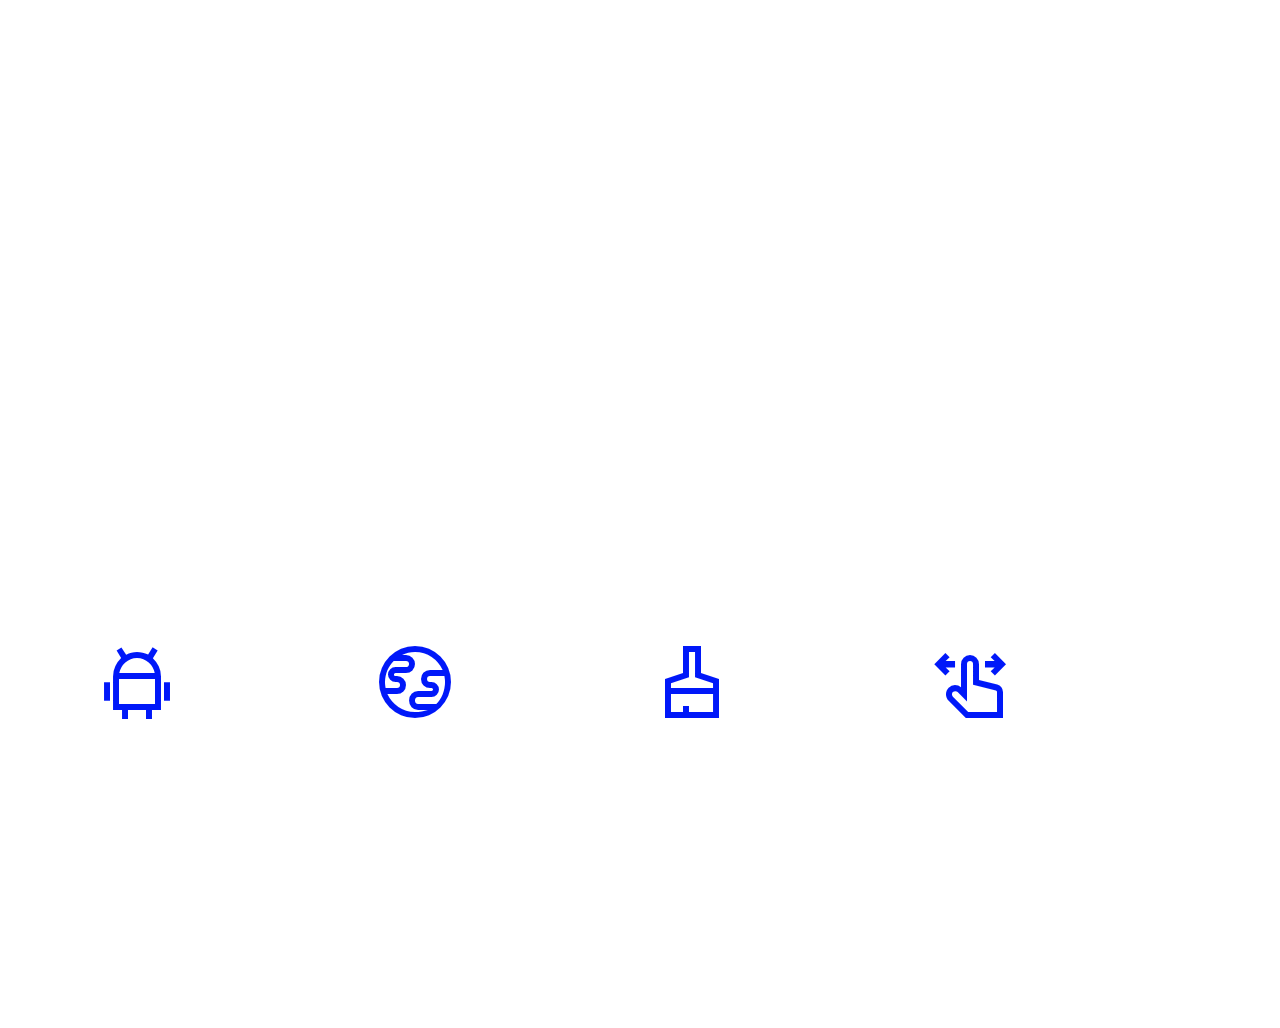
==== commit c25e38eb: "Update index.html" ====
--- a/index.html
+++ b/index.html
@@ -9,7 +9,7 @@
   <link rel="shortcut icon" href="assets/images/asset-1-128x213.png" type="image/x-icon">
   <meta name="description" content="Online skills marketplace in Nigeria">
   
-  <title>EkoPAD</title>
+  <title>ÈkóPAD</title>
   <link rel="stylesheet" href="assets/web/assets/mobirise-icons/mobirise-icons.css">
   <link rel="stylesheet" href="assets/web/assets/mobirise-icons2/mobirise2.css">
   <link rel="stylesheet" href="assets/bootstrap/css/bootstrap.min.css">
@@ -36,7 +36,7 @@
     <div class="container">
         <div class="row justify-content-md-center">
             <div class="mbr-white col-md-10">
-                <h1 class="mbr-section-title align-center mbr-bold pb-3 mbr-fonts-style display-1">ÉkoPAD</h1>
+                <h1 class="mbr-section-title align-center mbr-bold pb-3 mbr-fonts-style display-1">ÈkóPAD</h1>
                 <h3 class="mbr-section-subtitle align-center mbr-light pb-3 mbr-fonts-style display-2">
                     New skills, anywhere, anytime</h3>
                 <p class="mbr-text align-center pb-3 mbr-fonts-style display-5">Affordable, Accessible, Adapted and Social</p>
@@ -335,7 +335,7 @@
                     </div></div>
             </div>
             <div class="row row-copirayt">
-                <p class="mbr-text mb-0 mbr-fonts-style mbr-white align-center display-7">(c) Copyright 2020 ÉkoPAD Inc. - All right reserved</p>
+                <p class="mbr-text mb-0 mbr-fonts-style mbr-white align-center display-7">(c) Copyright 2020 ÈkóPAD Inc. - All right reserved</p>
             </div>
         </div>
     </div>
@@ -357,4 +357,4 @@
   
   <input name="animation" type="hidden">
   </body>
-</html>+</html>
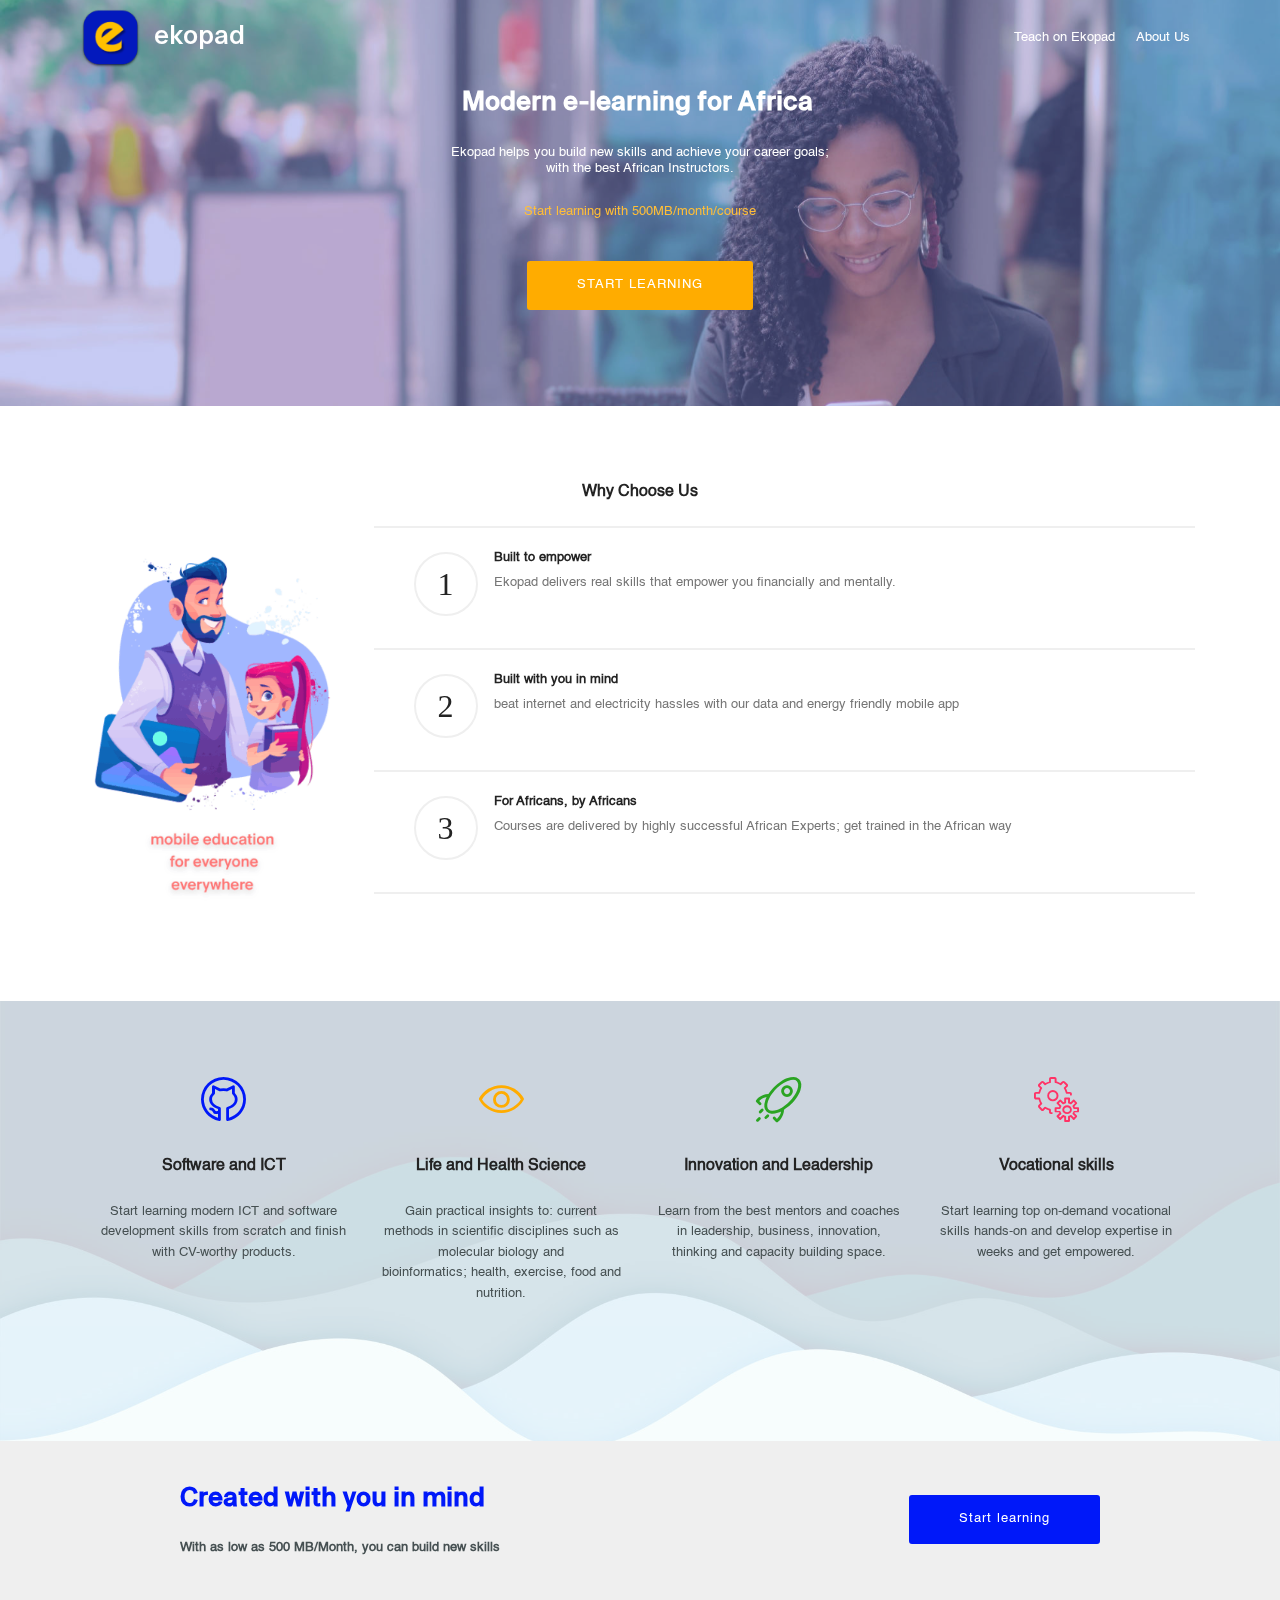
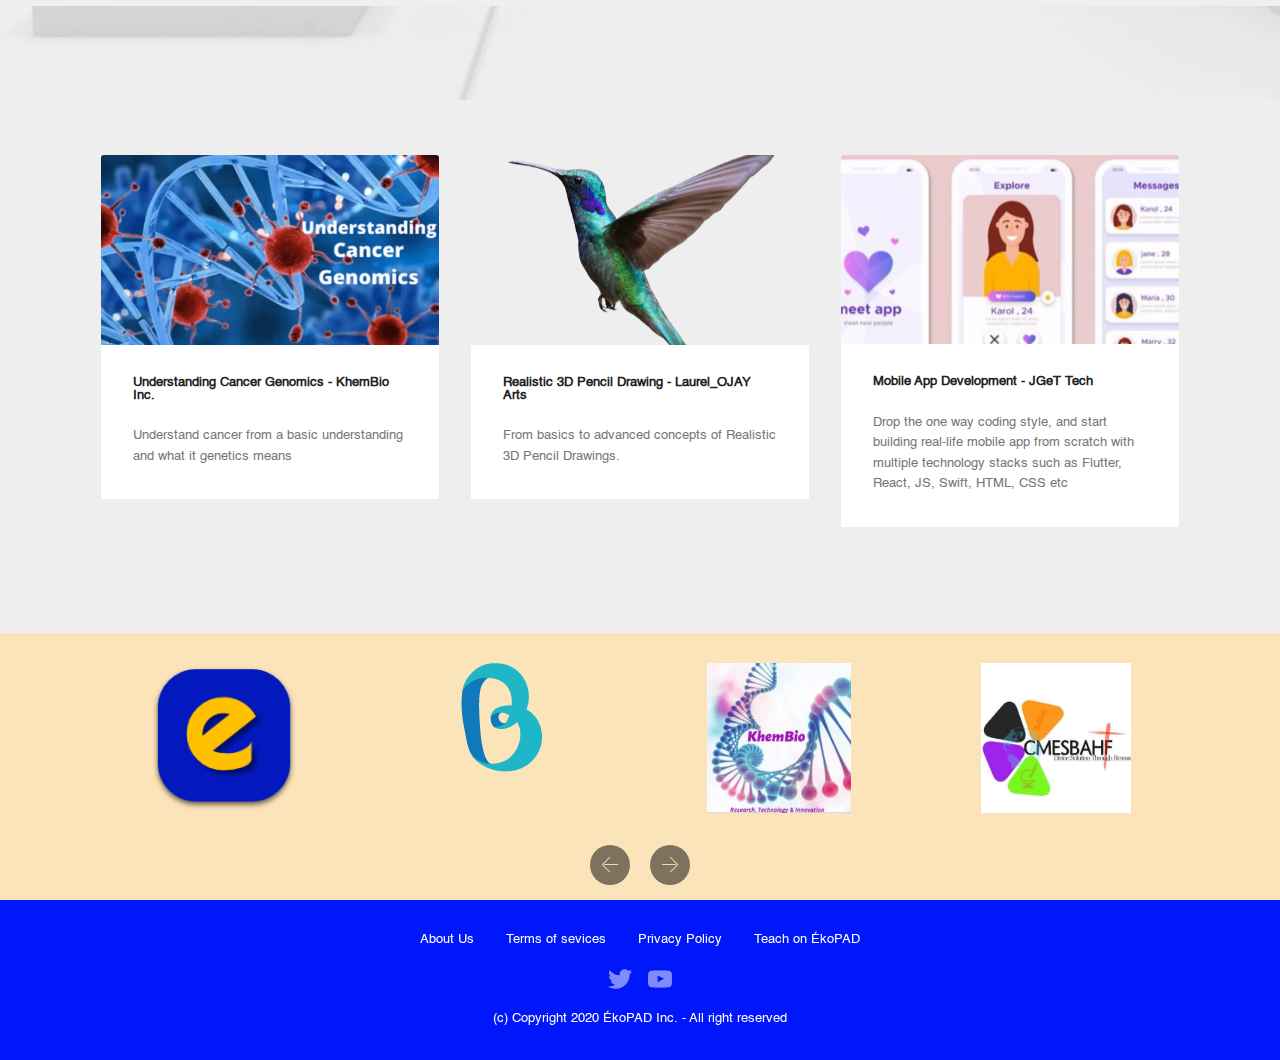
==== commit b789bd26: "Add files via upload" ====
--- a/index.html
+++ b/index.html
@@ -6,18 +6,18 @@
   <meta http-equiv="X-UA-Compatible" content="IE=edge">
   <meta name="generator" content="Mobirise v4.11.4, mobirise.com">
   <meta name="viewport" content="width=device-width, initial-scale=1, minimum-scale=1">
-  <link rel="shortcut icon" href="assets/images/asset-1-128x213.png" type="image/x-icon">
+  <link rel="shortcut icon" href="assets/images/ekopadlogo-128x128.png" type="image/x-icon">
   <meta name="description" content="Online skills marketplace in Nigeria">
   
-  <title>ÈkóPAD</title>
+  <title>EkoPAD</title>
+  <link rel="stylesheet" href="assets/web/assets/mobirise-icons-bold/mobirise-icons-bold.css">
   <link rel="stylesheet" href="assets/web/assets/mobirise-icons/mobirise-icons.css">
-  <link rel="stylesheet" href="assets/web/assets/mobirise-icons2/mobirise2.css">
   <link rel="stylesheet" href="assets/bootstrap/css/bootstrap.min.css">
   <link rel="stylesheet" href="assets/bootstrap/css/bootstrap-grid.min.css">
   <link rel="stylesheet" href="assets/bootstrap/css/bootstrap-reboot.min.css">
   <link rel="stylesheet" href="assets/tether/tether.min.css">
+  <link rel="stylesheet" href="assets/dropdown/css/style.css">
   <link rel="stylesheet" href="assets/socicon/css/styles.css">
-  <link rel="stylesheet" href="assets/animatecss/animate.min.css">
   <link rel="stylesheet" href="assets/theme/css/style.css">
   <link href="assets/fonts/style.css" rel="stylesheet">
   <link rel="preload" as="style" href="assets/mobirise/css/mbr-additional.css"><link rel="stylesheet" href="assets/mobirise/css/mbr-additional.css" type="text/css">
@@ -26,43 +26,271 @@
   
 </head>
 <body>
-  <section class="header1 cid-rWTIW6TQ98 mbr-parallax-background" id="header1-0">
-
-    
-
-    <div class="mbr-overlay" style="opacity: 0.4; background-color: rgb(0, 24, 249);">
+  <section class="menu cid-rYVW0RoUBb" once="menu" id="menu2-p">
+
+    
+
+    <nav class="navbar navbar-expand beta-menu navbar-dropdown align-items-center navbar-toggleable-sm bg-color transparent">
+        <button class="navbar-toggler navbar-toggler-right" type="button" data-toggle="collapse" data-target="#navbarSupportedContent" aria-controls="navbarSupportedContent" aria-expanded="false" aria-label="Toggle navigation">
+            <div class="hamburger">
+                <span></span>
+                <span></span>
+                <span></span>
+                <span></span>
+            </div>
+        </button>
+        <div class="menu-logo">
+            <div class="navbar-brand">
+                <span class="navbar-logo">
+                    <a href="http://ekopad.org">
+                        <img src="assets/images/ekopadlogo-74x74.png" alt="Mobirise" title="" style="height: 3.8rem;">
+                    </a>
+                </span>
+                <span class="navbar-caption-wrap"><a class="navbar-caption text-white display-1" href="https://mobirise.co"><span style="font-weight: normal;">
+                        ekopad</span></a></span>
+            </div>
+        </div>
+        <div class="collapse navbar-collapse" id="navbarSupportedContent">
+            <ul class="navbar-nav nav-dropdown nav-right" data-app-modern-menu="true"><li class="nav-item">
+                    <a class="nav-link link text-white display-2" href="https://mobirise.co">Teach on Ekopad</a>
+                </li>
+                <li class="nav-item">
+                    <a class="nav-link link text-white display-2" href="https://mobirise.co">
+                        About Us
+                    </a>
+                </li></ul>
+            
+        </div>
+    </nav>
+</section>
+
+<section class="engine"><a href="https://mobirise.info/t">free amp templates</a></section><section class="header1 cid-s0wZGInJ7G mbr-parallax-background" id="header16-q">
+
+    
+
+    <div class="mbr-overlay" style="opacity: 0.4; background-color: rgb(115, 126, 228);">
     </div>
 
     <div class="container">
         <div class="row justify-content-md-center">
-            <div class="mbr-white col-md-10">
-                <h1 class="mbr-section-title align-center mbr-bold pb-3 mbr-fonts-style display-1">ÈkóPAD</h1>
-                <h3 class="mbr-section-subtitle align-center mbr-light pb-3 mbr-fonts-style display-2">
-                    New skills, anywhere, anytime</h3>
-                <p class="mbr-text align-center pb-3 mbr-fonts-style display-5">Affordable, Accessible, Adapted and Social</p>
-                <div class="mbr-section-btn align-center"><a class="btn btn-md btn-secondary display-4" href="https://learn.ekopad.org"><span class="mobi-mbri mobi-mbri-paper-plane mbr-iconfont mbr-iconfont-btn" style="color: rgb(255, 255, 255);"></span>&nbsp;Start Learning</a></div>
-            </div>
-        </div>
-    </div>
-
-</section>
-
-<section class="engine"><a href="https://mobirise.info/f">easy site builder</a></section><section class="clients cid-rWTR8yK5Ff" data-interval="false" id="clients-1">
+            <div class="col-md-10 align-center">
+                <h1 class="mbr-section-title mbr-bold pb-3 mbr-fonts-style display-1">Modern e-learning for Africa&nbsp;</h1>
+                <h3 class="mbr-section-subtitle mbr-light pb-3 mbr-fonts-style display-2">Ekopad helps you build new skills and achieve your career goals;<div>with the best African Instructors.</div></h3>
+                <p class="mbr-text pb-3 mbr-fonts-style display-2">Start learning with 500MB/month/course</p>
+                <div class="mbr-section-btn"><a class="btn btn-md btn-secondary display-2" href="http://learn.ekopad.org">START LEARNING</a></div>
+            </div>
+        </div>
+    </div>
+
+</section>
+
+<section class="counters4 counters cid-s0A2ruf39Q" id="counters4-x">
+
+    
+
+    
+
+    <div class="container pt-4 mt-2">
+        <h2 class="mbr-section-title pb-3 align-center mbr-fonts-style display-5"><strong>Why Choose Us</strong></h2>
+        
+        <div class="media-container-row">
+            <div class="media-block m-auto" style="width: 26%;">
+                <div class="mbr-figure">
+                    <img src="assets/images/onboarding-discover-514x914.png" alt="" title="">
+                </div>
+            </div>
+            <div class="cards-block">
+                <div class="cards-container">
+                    <div class="card px-3 align-left col-12">
+                        <div class="panel-item p-4 d-flex align-items-start">
+                            <div class="card-img pr-3">
+                                <h3 class="img-text d-flex align-items-center justify-content-center">
+                                    1
+                                </h3>
+                            </div>
+                            <div class="card-text">
+                                <h4 class="mbr-content-title mbr-bold mbr-fonts-style display-7">Built to empower</h4>
+                                <p class="mbr-content-text mbr-fonts-style display-7">Ekopad delivers real skills that empower you financially and mentally.</p>
+                            </div>
+                        </div>
+                    </div>
+                    <div class="card px-3 align-left col-12">
+                        <div class="panel-item p-4 d-flex align-items-start">
+                            <div class="card-img pr-3">
+                                <h3 class="img-text d-flex align-items-center justify-content-center">
+                                    2
+                                </h3>
+                            </div>
+                            <div class="card-text">
+                                <h4 class="mbr-content-title mbr-bold mbr-fonts-style display-7">Built with you in mind</h4>
+                                <p class="mbr-content-text mbr-fonts-style display-7">beat internet and electricity hassles with our data and energy friendly mobile app</p>
+                            </div>
+                        </div>
+                    </div>
+                    <div class="card px-3 align-left col-12">
+                        <div class="panel-item p-4 d-flex align-items-start">
+                            <div class="card-img pr-3">
+                                <h3 class="img-text d-flex align-items-center justify-content-center">
+                                    3
+                                </h3>
+                            </div>
+                            <div class="card-text">
+                                <h4 class="mbr-content-title mbr-bold mbr-fonts-style display-7">For Africans, by Africans</h4>
+                                <p class="mbr-content-text mbr-fonts-style display-7">Courses are delivered by highly successful African Experts; get trained in the African way</p>
+                            </div>
+                        </div>
+                    </div>
+                    
+                </div>
+            </div>
+        </div>
+    </div>
+</section>
+
+<section class="features1 cid-s0x6Z1aIwU" id="features1-r">
+    
+    
+
+    <div class="mbr-overlay" style="opacity: 0.8; background-color: rgb(255, 255, 255);">
+    </div>
+    <div class="container">
+        <div class="media-container-row">
+
+            <div class="card p-3 col-12 col-md-6 col-lg-3">
+                <div class="card-img pb-3">
+                    <span class="mbr-iconfont mbrib-github" style="font-size: 45px; color: rgb(0, 24, 249); fill: rgb(0, 24, 249);"></span>
+                </div>
+                <div class="card-box">
+                    <h4 class="card-title py-3 mbr-fonts-style display-5"><strong>Software and ICT</strong></h4>
+                    <p class="mbr-text mbr-fonts-style display-7">
+                        Start learning modern ICT and software development skills from scratch and finish with CV-worthy products.</p>
+                </div>
+            </div>
+
+            <div class="card p-3 col-12 col-md-6 col-lg-3">
+                <div class="card-img pb-3">
+                    <span class="mbr-iconfont mbrib-preview" style="font-size: 45px; color: rgb(255, 172, 0); fill: rgb(255, 172, 0);"></span>
+                </div>
+                <div class="card-box">
+                    <h4 class="card-title py-3 mbr-fonts-style display-5"><strong>
+                        Life and Health Science</strong></h4>
+                    <p class="mbr-text mbr-fonts-style display-7">Gain practical insights to: current methods in scientific disciplines such as molecular biology and bioinformatics;&nbsp;health, exercise, food and nutrition.</p>
+                </div>
+            </div>
+
+            <div class="card p-3 col-12 col-md-6 col-lg-3">
+                <div class="card-img pb-3">
+                    <span class="mbr-iconfont mbrib-rocket" style="font-size: 45px; color: rgb(42, 164, 34); fill: rgb(42, 164, 34);"></span>
+                </div>
+                <div class="card-box">
+                    <h4 class="card-title py-3 mbr-fonts-style display-5"><strong>Innovation and Leadership</strong></h4>
+                    <p class="mbr-text mbr-fonts-style display-7">
+                        Learn from the best mentors and coaches in leadership, business, innovation, thinking and capacity building space.</p>
+                </div>
+            </div>
+
+            <div class="card p-3 col-12 col-md-6 col-lg-3">
+                <div class="card-img pb-3">
+                    <span class="mbr-iconfont mbri-setting" style="font-size: 45px; color: rgb(255, 51, 102); fill: rgb(255, 51, 102);"></span>
+                </div>
+                <div class="card-box">
+                    <h4 class="card-title py-3 mbr-fonts-style display-5"><strong>Vocational skills</strong></h4>
+                    <p class="mbr-text mbr-fonts-style display-7">Start learning top on-demand vocational skills hands-on and develop expertise in weeks and get empowered.</p>
+                </div>
+            </div>
+
+        </div>
+
+    </div>
+
+</section>
+
+<section class="mbr-section info1 cid-s0zHQuVrSl" id="info1-u">
+
+    
+
+    
+    <div class="container">
+        <div class="row justify-content-center content-row">
+            <div class="media-container-column title col-12 col-lg-7 col-md-6">
+                <h3 class="mbr-section-subtitle align-left mbr-light pb-3 mbr-fonts-style display-1"><strong>
+                    Created with you in mind</strong></h3>
+                <h2 class="align-left mbr-bold mbr-fonts-style display-7">With as low as 500 MB/Month, you can build new skills</h2>
+            </div>
+            <div class="media-container-column col-12 col-lg-3 col-md-4">
+                <div class="mbr-section-btn align-right py-4"><a class="btn btn-primary display-2" href="https://mobirise.co">Start learning</a></div>
+            </div>
+        </div>
+    </div>
+</section>
+
+<section class="features18 popup-btn-cards cid-s0xsCBGIBb mbr-parallax-background" id="features18-s">
+
+    
+
+    
+    <div class="container">
+        <h2 class="mbr-section-title pb-3 align-center mbr-fonts-style display-1"><strong>
+            Featured Courses</strong></h2>
+        
+        <div class="media-container-row pt-5 ">
+            <div class="card p-3 col-12 col-md-6 col-lg-4">
+                <div class="card-wrapper ">
+                    <div class="card-img">
+                        <div class="mbr-overlay"></div>
+                        <div class="mbr-section-btn text-center"><a href="http://learn.ekopad.org" class="btn btn-primary display-2">Enroll</a></div>
+                        <img src="assets/images/annotation-2020-05-31-081826-676x348.png" alt="Mobirise" title="">
+                    </div>
+                    <div class="card-box">
+                        <h4 class="card-title mbr-fonts-style display-7"><strong>
+                            Understanding Cancer Genomics - KhemBio Inc.</strong></h4>
+                        <p class="mbr-text mbr-fonts-style align-left display-7">Understand cancer from a basic understanding and what it genetics means</p>
+                    </div>
+                </div>
+            </div>
+            <div class="card p-3 col-12 col-md-6 col-lg-4">
+                <div class="card-wrapper">
+                    <div class="card-img">
+                        <div class="mbr-overlay"></div>
+                        <div class="mbr-section-btn text-center"><a href="http://learn.ekopad.org" class="btn btn-primary display-2">Enroll</a></div>
+                        <img src="assets/images/animal-avian-beak-bird-349758-removebg-1-676x445.png" alt="Mobirise" title="">
+                    </div>
+                    <div class="card-box">
+                        <h4 class="card-title mbr-fonts-style display-7"><strong>
+                            Realistic 3D Pencil Drawing - Laurel_OJAY Arts</strong></h4>
+                        <p class="mbr-text mbr-fonts-style display-7">From basics to advanced concepts of Realistic 3D Pencil Drawings.&nbsp;</p>
+                    </div>
+                </div>
+            </div>
+
+            <div class="card p-3 col-12 col-md-6 col-lg-4">
+                <div class="card-wrapper">
+                    <div class="card-img">
+                        <div class="mbr-overlay"></div>
+                        <div class="mbr-section-btn text-center"><a href="http://learn.ekopad.org" class="btn btn-primary display-2">Enroll</a></div>
+                        <img src="assets/images/dating-app-interface-concept-23-2148538715-626x417.jpeg" alt="Mobirise" title="">
+                    </div>
+                    <div class="card-box">
+                        <h4 class="card-title mbr-fonts-style display-7"><strong>Mobile App Development - JGeT Tech</strong></h4>
+                        <p class="mbr-text mbr-fonts-style display-7">Drop the one way coding style, and start building real-life mobile app from scratch with multiple technology stacks such as Flutter, React, JS, Swift, HTML, CSS etc</p>
+                    </div>
+                </div>
+            </div>
+
+            
+        </div>
+    </div>
+</section>
+
+<section class="clients cid-s0xz9qlaKT" data-interval="false" id="clients-t">
       
 
     
-        <div class="container mb-5">
-            <div class="media-container-row">
-                <div class="col-12 align-center">
-                    <h2 class="mbr-section-title pb-3 mbr-fonts-style display-2">Training Partners&nbsp;</h2>
-                    
-                </div>
-            </div>
-        </div>
-
-    <div class="container">
-        <div class="carousel slide" role="listbox" data-pause="true" data-keyboard="false" data-ride="carousel" data-interval="5000">
-            <div class="carousel-inner" data-visible="3">
+        
+
+    <div class="container">
+        <div class="carousel slide" role="listbox" data-pause="true" data-keyboard="false" data-ride="false" data-interval="false">
+            <div class="carousel-inner" data-visible="4">
                 
                 
                 
@@ -72,7 +300,7 @@
                     <div class="media-container-row">
                         <div class="col-md-12">
                             <div class="wrap-img ">
-                                <img src="assets/images/cmesbahf-final-logo-122x75.png" class="img-responsive clients-img" alt="" title="">
+                                <img src="assets/images/ekopadlogo-170x170.png" class="img-responsive clients-img" alt="" title="">
                             </div>
                         </div>
                     </div>
@@ -81,6 +309,30 @@
                         <div class="col-md-12">
                             <div class="wrap-img ">
                                 <img src="assets/images/mini-logo2x-81x109.png" class="img-responsive clients-img" alt="" title="">
+                            </div>
+                        </div>
+                    </div>
+                </div><div class="carousel-item ">
+                    <div class="media-container-row">
+                        <div class="col-md-12">
+                            <div class="wrap-img ">
+                                <img src="assets/images/annotation-2020-05-31-082807-226x236.png" class="img-responsive clients-img" alt="" title="">
+                            </div>
+                        </div>
+                    </div>
+                </div><div class="carousel-item ">
+                    <div class="media-container-row">
+                        <div class="col-md-12">
+                            <div class="wrap-img ">
+                                <img src="assets/images/cmesbahf-400x400.jpg" class="img-responsive clients-img" alt="" title="">
+                            </div>
+                        </div>
+                    </div>
+                </div><div class="carousel-item ">
+                    <div class="media-container-row">
+                        <div class="col-md-12">
+                            <div class="wrap-img ">
+                                <img src="assets/images/cmesbahf-400x400.jpg" class="img-responsive clients-img" alt="" title="">
                             </div>
                         </div>
                     </div>
@@ -99,206 +351,7 @@
     </div>
 </section>
 
-<section class="features18 popup-btn-cards cid-rWTSmh3ENR" id="features18-2">
-
-    
-
-    
-    <div class="container">
-        <h2 class="mbr-section-title pb-3 align-center mbr-fonts-style display-2">
-            New Courses</h2>
-        
-        <div class="media-container-row pt-5 ">
-            <div class="card p-3 col-12 col-md-6 col-lg-4">
-                <div class="card-wrapper ">
-                    <div class="card-img">
-                        <div class="mbr-overlay"></div>
-                        <div class="mbr-section-btn text-center"><a href="https://mobirise.co" class="btn btn-primary display-4">Enroll ($25)</a></div>
-                        <img src="assets/images/thoughtful-african-american-woman-holding-open-notebook-74855-4749-626x417.jpg" alt="Mobirise" title="">
-                    </div>
-                    <div class="card-box">
-                        <h4 class="card-title mbr-fonts-style display-5">
-                            Course 1</h4>
-                        <p class="mbr-text mbr-fonts-style align-left display-7">
-                            Course Preview</p>
-                    </div>
-                </div>
-            </div>
-            <div class="card p-3 col-12 col-md-6 col-lg-4">
-                <div class="card-wrapper">
-                    <div class="card-img">
-                        <div class="mbr-overlay"></div>
-                        <div class="mbr-section-btn text-center"><a href="https://mobirise.co" class="btn btn-primary display-4">Enroll ($25)</a></div>
-                        <img src="assets/images/thoughtful-african-american-woman-holding-open-notebook-74855-4749-626x417.jpg" alt="Mobirise" title="">
-                    </div>
-                    <div class="card-box">
-                        <h4 class="card-title mbr-fonts-style display-7">
-                            Course 2<br><br></h4>
-                        <p class="mbr-text mbr-fonts-style display-7">Course Preview</p>
-                    </div>
-                </div>
-            </div>
-
-            <div class="card p-3 col-12 col-md-6 col-lg-4">
-                <div class="card-wrapper">
-                    <div class="card-img">
-                        <div class="mbr-overlay"></div>
-                        <div class="mbr-section-btn text-center"><a href="https://mobirise.co" class="btn btn-primary display-4">Enroll ($25)</a></div>
-                        <img src="assets/images/thoughtful-african-american-woman-holding-open-notebook-74855-4749-626x417.jpg" alt="Mobirise" title="">
-                    </div>
-                    <div class="card-box">
-                        <h4 class="card-title mbr-fonts-style display-7">
-                            Course 3</h4>
-                        <p class="mbr-text mbr-fonts-style display-7">
-                            Course Preview</p>
-                    </div>
-                </div>
-            </div>
-
-            
-        </div>
-    </div>
-</section>
-
-<section class="features18 popup-btn-cards cid-rWTYwT7wSX" id="features18-3">
-
-    
-
-    
-    <div class="container">
-        <h2 class="mbr-section-title pb-3 align-center mbr-fonts-style display-2">Top Courses</h2>
-        
-        <div class="media-container-row pt-5 ">
-            <div class="card p-3 col-12 col-md-6 col-lg-4">
-                <div class="card-wrapper ">
-                    <div class="card-img">
-                        <div class="mbr-overlay"></div>
-                        <div class="mbr-section-btn text-center"><a href="https://learn.ekopad.org" class="btn btn-secondary-outline display-4">Enroll ($25)</a></div>
-                        <img src="assets/images/thoughtful-african-american-woman-holding-open-notebook-74855-4749-626x417.jpg" alt="Mobirise" title="">
-                    </div>
-                    <div class="card-box">
-                        <h4 class="card-title mbr-fonts-style display-7"><strong>
-                            Course 1</strong></h4>
-                        <p class="mbr-text mbr-fonts-style align-left display-7">
-                            Course Preview</p>
-                    </div>
-                </div>
-            </div>
-            <div class="card p-3 col-12 col-md-6 col-lg-4">
-                <div class="card-wrapper">
-                    <div class="card-img">
-                        <div class="mbr-overlay"></div>
-                        <div class="mbr-section-btn text-center"><a href="https://learn.ekopad.org" class="btn btn-secondary-outline display-4">Enroll ($25)</a></div>
-                        <img src="assets/images/thoughtful-african-american-woman-holding-open-notebook-74855-4749-626x417.jpg" alt="Mobirise" title="">
-                    </div>
-                    <div class="card-box">
-                        <h4 class="card-title mbr-fonts-style display-7"><strong>
-                            Course 2</strong></h4>
-                        <p class="mbr-text mbr-fonts-style display-7">
-                           Course Preview</p>
-                    </div>
-                </div>
-            </div>
-
-            <div class="card p-3 col-12 col-md-6 col-lg-4">
-                <div class="card-wrapper">
-                    <div class="card-img">
-                        <div class="mbr-overlay"></div>
-                        <div class="mbr-section-btn text-center"><a href="https://learn.ekopad.org" class="btn btn-secondary-outline display-4">Enroll ($25)</a></div>
-                        <img src="assets/images/thoughtful-african-american-woman-holding-open-notebook-74855-4749-626x417.jpg" alt="Mobirise" title="">
-                    </div>
-                    <div class="card-box">
-                        <h4 class="card-title mbr-fonts-style display-7"><strong>
-                            Course 3</strong></h4>
-                        <p class="mbr-text mbr-fonts-style display-7">
-                            Course Preview</p>
-                    </div>
-                </div>
-            </div>
-
-            
-        </div>
-    </div>
-</section>
-
-<section class="mbr-section content7 cid-rWUloLpDmM" id="content7-8">
-          
-    
-
-    <div class="container">
-        <div class="media-container-row">
-            <div class="col-12 col-md-8">
-                <div class="media-container-row">
-                    <div class="media-content">
-                        <div class="mbr-section-text">
-                            <p class="mbr-text align-right mb-0 mbr-fonts-style display-5"><strong>Bridging Skill Gaps</strong><br>Having the right skillset is the first step for creating the right value chain in any industry.&nbsp;<br>See our skills report <a href="https://github.com/josoga2/EkoPAD" target="_blank">here</a></p>
-                        </div>
-                    </div>
-                    <div class="mbr-figure" style="width: 60%;">
-                     <img src="assets/images/background1.jpg" alt="Mobirise">  
-                    </div>
-                </div>
-            </div>
-        </div>
-    </div>
-</section>
-
-<section class="features5 cid-rWUdT263RT" id="features5-5">
-    
-    
-
-    
-    <div class="container">
-        <div class="media-container-row">
-
-            <div class="card p-3 col-12 col-md-6 col-lg-3">
-                <div class="card-img pb-3">
-                    <span class="mbr-iconfont mobi-mbri-android mobi-mbri" style="color: rgb(0, 24, 249); fill: rgb(0, 24, 249);"></span>
-                </div>
-                <div class="card-box">
-                    <h4 class="card-title py-3 mbr-fonts-style display-5">
-                        IT and Software</h4>
-                    
-                </div>
-            </div>
-
-            <div class="card p-3 col-12 col-md-6 col-lg-3">
-                <div class="card-img pb-3">
-                    <span class="mbr-iconfont mobi-mbri-globe mobi-mbri" style="color: rgb(0, 24, 249); fill: rgb(0, 24, 249);"></span>
-                </div>
-                <div class="card-box">
-                    <h4 class="card-title py-3 mbr-fonts-style display-5">
-                        Science and Health</h4>
-                    
-                </div>
-            </div>
-
-            <div class="card p-3 col-12 col-md-6 col-lg-3">
-                <div class="card-img pb-3">
-                    <span class="mbr-iconfont mobi-mbri-website-theme-2 mobi-mbri" style="color: rgb(0, 24, 249); fill: rgb(0, 24, 249);"></span>
-                </div>
-                <div class="card-box">
-                    <h4 class="card-title py-3 mbr-fonts-style display-5">
-                        Vocational&nbsp;</h4>
-                    
-                </div>
-            </div>
-
-            <div class="card p-3 col-12 col-md-6 col-lg-3">
-                <div class="card-img pb-3">
-                    <span class="mbr-iconfont mobi-mbri-touch-swipe mobi-mbri" style="color: rgb(0, 24, 249); fill: rgb(0, 24, 249);"></span>
-                </div>
-                <div class="card-box mbr-fonts-style">
-                    <h4 class="card-title py-3 display-7">
-                        Innovation and Productivity</h4>
-                    
-                </div>
-            </div>
-        </div>
-    </div>
-</section>
-
-<section once="footers" class="cid-rWZI2BhCuO mbr-reveal" id="footer7-n">
+<section once="footers" class="cid-rWZI2BhCuO" id="footer7-n">
 
     
 
@@ -335,7 +388,7 @@
                     </div></div>
             </div>
             <div class="row row-copirayt">
-                <p class="mbr-text mb-0 mbr-fonts-style mbr-white align-center display-7">(c) Copyright 2020 ÈkóPAD Inc. - All right reserved</p>
+                <p class="mbr-text mb-0 mbr-fonts-style mbr-white align-center display-7">(c) Copyright 2020 ÉkoPAD Inc. - All right reserved</p>
             </div>
         </div>
     </div>
@@ -347,14 +400,16 @@
   <script src="assets/bootstrap/js/bootstrap.min.js"></script>
   <script src="assets/smoothscroll/smooth-scroll.js"></script>
   <script src="assets/parallax/jarallax.min.js"></script>
+  <script src="assets/viewportchecker/jquery.viewportchecker.js"></script>
   <script src="assets/tether/tether.min.js"></script>
-  <script src="assets/viewportchecker/jquery.viewportchecker.js"></script>
   <script src="assets/bootstrapcarouselswipe/bootstrap-carousel-swipe.js"></script>
   <script src="assets/mbr-clients-slider/mbr-clients-slider.js"></script>
+  <script src="assets/dropdown/js/nav-dropdown.js"></script>
+  <script src="assets/dropdown/js/navbar-dropdown.js"></script>
+  <script src="assets/touchswipe/jquery.touch-swipe.min.js"></script>
   <script src="assets/mbr-popup-btns/mbr-popup-btns.js"></script>
   <script src="assets/theme/js/script.js"></script>
   
   
-  <input name="animation" type="hidden">
-  </body>
-</html>
+</body>
+</html>--- a/assets/web/assets/mobirise-icons-bold/mobirise-icons-bold.css
+++ b/assets/web/assets/mobirise-icons-bold/mobirise-icons-bold.css
@@ -0,0 +1,477 @@
+@font-face {
+  font-family: 'mobirise-icons-bold';
+  font-display: swap;
+  src:  url('mobirise-icons-bold.eot?m1l4yr');
+  src:  url('mobirise-icons-bold.eot?m1l4yr#iefix') format('embedded-opentype'),
+    url('mobirise-icons-bold.ttf?m1l4yr') format('truetype'),
+    url('mobirise-icons-bold.woff?m1l4yr') format('woff'),
+    url('mobirise-icons-bold.svg?m1l4yr#mobirise-icons-bold') format('svg');
+  font-weight: normal;
+  font-style: normal;
+}
+
+[class^="mbrib-"], [class*="mbrib-"] {
+  /* use !important to prevent issues with browser extensions that change fonts */
+  font-family: 'mobirise-icons-bold' !important;
+  speak: none;
+  font-style: normal;
+  font-weight: normal;
+  font-variant: normal;
+  text-transform: none;
+  line-height: 1;
+
+  /* Better Font Rendering =========== */
+  -webkit-font-smoothing: antialiased;
+  -moz-osx-font-smoothing: grayscale;
+}
+
+.mbrib-add-submenu:before {
+  content: "\e900";
+}
+.mbrib-alert:before {
+  content: "\e901";
+}
+.mbrib-align-center:before {
+  content: "\e902";
+}
+.mbrib-align-justify:before {
+  content: "\e903";
+}
+.mbrib-align-left:before {
+  content: "\e904";
+}
+.mbrib-align-right:before {
+  content: "\e905";
+}
+.mbrib-android:before {
+  content: "\e906";
+}
+.mbrib-apple:before {
+  content: "\e907";
+}
+.mbrib-arrow-down:before {
+  content: "\e908";
+}
+.mbrib-arrow-next:before {
+  content: "\e909";
+}
+.mbrib-arrow-prev:before {
+  content: "\e90a";
+}
+.mbrib-arrow-up:before {
+  content: "\e90b";
+}
+.mbrib-bold:before {
+  content: "\e90c";
+}
+.mbrib-bookmark:before {
+  content: "\e90d";
+}
+.mbrib-bootstrap:before {
+  content: "\e90e";
+}
+.mbrib-briefcase:before {
+  content: "\e90f";
+}
+.mbrib-browse:before {
+  content: "\e910";
+}
+.mbrib-bulleted-list:before {
+  content: "\e911";
+}
+.mbrib-calendar:before {
+  content: "\e912";
+}
+.mbrib-camera:before {
+  content: "\e913";
+}
+.mbrib-cart-add:before {
+  content: "\e914";
+}
+.mbrib-cart-full:before {
+  content: "\e915";
+}
+.mbrib-cash:before {
+  content: "\e916";
+}
+.mbrib-change-style:before {
+  content: "\e917";
+}
+.mbrib-chat:before {
+  content: "\e918";
+}
+.mbrib-clock:before {
+  content: "\e919";
+}
+.mbrib-close:before {
+  content: "\e91a";
+}
+.mbrib-cloud:before {
+  content: "\e91b";
+}
+.mbrib-code:before {
+  content: "\e91c";
+}
+.mbrib-contact-form:before {
+  content: "\e91d";
+}
+.mbrib-credit-card:before {
+  content: "\e91e";
+}
+.mbrib-cursor-click:before {
+  content: "\e91f";
+}
+.mbrib-cust-feedback:before {
+  content: "\e920";
+}
+.mbrib-database:before {
+  content: "\e921";
+}
+.mbrib-delivery:before {
+  content: "\e922";
+}
+.mbrib-desktop:before {
+  content: "\e923";
+}
+.mbrib-devices:before {
+  content: "\e924";
+}
+.mbrib-down:before {
+  content: "\e925";
+}
+.mbrib-download:before {
+  content: "\e926";
+}
+.mbrib-drag-n-drop:before {
+  content: "\e927";
+}
+.mbrib-drag-n-drop2:before {
+  content: "\e928";
+}
+.mbrib-edit:before {
+  content: "\e929";
+}
+.mbrib-edit2:before {
+  content: "\e92a";
+}
+.mbrib-error:before {
+  content: "\e92b";
+}
+.mbrib-extension:before {
+  content: "\e92c";
+}
+.mbrib-features:before {
+  content: "\e92d";
+}
+.mbrib-file:before {
+  content: "\e92e";
+}
+.mbrib-flag:before {
+  content: "\e92f";
+}
+.mbrib-folder:before {
+  content: "\e930";
+}
+.mbrib-gift:before {
+  content: "\e931";
+}
+.mbrib-github:before {
+  content: "\e932";
+}
+.mbrib-globe-2:before {
+  content: "\e933";
+}
+.mbrib-globe:before {
+  content: "\e934";
+}
+.mbrib-growing-chart:before {
+  content: "\e935";
+}
+.mbrib-hearth:before {
+  content: "\e936";
+}
+.mbrib-help:before {
+  content: "\e937";
+}
+.mbrib-home:before {
+  content: "\e938";
+}
+.mbrib-hot-cup:before {
+  content: "\e939";
+}
+.mbrib-idea:before {
+  content: "\e93a";
+}
+.mbrib-image-gallery:before {
+  content: "\e93b";
+}
+.mbrib-image-slider:before {
+  content: "\e93c";
+}
+.mbrib-info:before {
+  content: "\e93d";
+}
+.mbrib-italic:before {
+  content: "\e93e";
+}
+.mbrib-key:before {
+  content: "\e93f";
+}
+.mbrib-laptop:before {
+  content: "\e940";
+}
+.mbrib-layers:before {
+  content: "\e941";
+}
+.mbrib-left-right:before {
+  content: "\e942";
+}
+.mbrib-left:before {
+  content: "\e943";
+}
+.mbrib-letter:before {
+  content: "\e944";
+}
+.mbrib-like:before {
+  content: "\e945";
+}
+.mbrib-link:before {
+  content: "\e946";
+}
+.mbrib-lock:before {
+  content: "\e947";
+}
+.mbrib-login:before {
+  content: "\e948";
+}
+.mbrib-logout:before {
+  content: "\e949";
+}
+.mbrib-magic-stick:before {
+  content: "\e94a";
+}
+.mbrib-map-pin:before {
+  content: "\e94b";
+}
+.mbrib-menu:before {
+  content: "\e94c";
+}
+.mbrib-mobile:before {
+  content: "\e94d";
+}
+.mbrib-mobile2:before {
+  content: "\e94e";
+}
+.mbrib-mobirise:before {
+  content: "\e94f";
+}
+.mbrib-more-horizontal:before {
+  content: "\e950";
+}
+.mbrib-more-vertical:before {
+  content: "\e951";
+}
+.mbrib-music:before {
+  content: "\e952";
+}
+.mbrib-new-file:before {
+  content: "\e953";
+}
+.mbrib-numbered-list:before {
+  content: "\e954";
+}
+.mbrib-opened-folder:before {
+  content: "\e955";
+}
+.mbrib-pages:before {
+  content: "\e956";
+}
+.mbrib-paper-plane:before {
+  content: "\e957";
+}
+.mbrib-paperclip:before {
+  content: "\e958";
+}
+.mbrib-photo:before {
+  content: "\e959";
+}
+.mbrib-photos:before {
+  content: "\e95a";
+}
+.mbrib-pin:before {
+  content: "\e95b";
+}
+.mbrib-play:before {
+  content: "\e95c";
+}
+.mbrib-plus:before {
+  content: "\e95d";
+}
+.mbrib-preview:before {
+  content: "\e95e";
+}
+.mbrib-print:before {
+  content: "\e95f";
+}
+.mbrib-protect:before {
+  content: "\e960";
+}
+.mbrib-question:before {
+  content: "\e961";
+}
+.mbrib-quote-left:before {
+  content: "\e962";
+}
+.mbrib-quote-right:before {
+  content: "\e963";
+}
+.mbrib-redo:before {
+  content: "\e964";
+}
+.mbrib-refresh:before {
+  content: "\e965";
+}
+.mbrib-responsive:before {
+  content: "\e966";
+}
+.mbrib-right:before {
+  content: "\e967";
+}
+.mbrib-rocket:before {
+  content: "\e968";
+}
+.mbrib-sad-face:before {
+  content: "\e969";
+}
+.mbrib-sale:before {
+  content: "\e96a";
+}
+.mbrib-save:before {
+  content: "\e96b";
+}
+.mbrib-search:before {
+  content: "\e96c";
+}
+.mbrib-setting:before {
+  content: "\e96d";
+}
+.mbrib-setting2:before {
+  content: "\e96e";
+}
+.mbrib-setting3:before {
+  content: "\e96f";
+}
+.mbrib-share:before {
+  content: "\e970";
+}
+.mbrib-shopping-bag:before {
+  content: "\e971";
+}
+.mbrib-shopping-basket:before {
+  content: "\e972";
+}
+.mbrib-shopping-cart:before {
+  content: "\e973";
+}
+.mbrib-sites:before {
+  content: "\e974";
+}
+.mbrib-smile-face:before {
+  content: "\e975";
+}
+.mbrib-speed:before {
+  content: "\e976";
+}
+.mbrib-star:before {
+  content: "\e977";
+}
+.mbrib-success:before {
+  content: "\e978";
+}
+.mbrib-sun:before {
+  content: "\e979";
+}
+.mbrib-sun2:before {
+  content: "\e97a";
+}
+.mbrib-tablet-vertical:before {
+  content: "\e97b";
+}
+.mbrib-tablet:before {
+  content: "\e97c";
+}
+.mbrib-target:before {
+  content: "\e97d";
+}
+.mbrib-timer:before {
+  content: "\e97e";
+}
+.mbrib-to-ftp:before {
+  content: "\e97f";
+}
+.mbrib-to-local-drive:before {
+  content: "\e980";
+}
+.mbrib-touch-swipe:before {
+  content: "\e981";
+}
+.mbrib-touch:before {
+  content: "\e982";
+}
+.mbrib-trash:before {
+  content: "\e983";
+}
+.mbrib-underline:before {
+  content: "\e984";
+}
+.mbrib-undo:before {
+  content: "\e985";
+}
+.mbrib-unlink:before {
+  content: "\e986";
+}
+.mbrib-unlock:before {
+  content: "\e987";
+}
+.mbrib-up-down:before {
+  content: "\e988";
+}
+.mbrib-up:before {
+  content: "\e989";
+}
+.mbrib-update:before {
+  content: "\e98a";
+}
+.mbrib-upload:before {
+  content: "\e98b";
+}
+.mbrib-user:before {
+  content: "\e98c";
+}
+.mbrib-user2:before {
+  content: "\e98d";
+}
+.mbrib-users:before {
+  content: "\e98e";
+}
+.mbrib-video-play:before {
+  content: "\e98f";
+}
+.mbrib-video:before {
+  content: "\e990";
+}
+.mbrib-watch:before {
+  content: "\e991";
+}
+.mbrib-website-theme:before {
+  content: "\e992";
+}
+.mbrib-wifi:before {
+  content: "\e993";
+}
+.mbrib-windows:before {
+  content: "\e994";
+}
+.mbrib-zoom-out:before {
+  content: "\e995";
+}
--- a/assets/dropdown/css/style.css
+++ b/assets/dropdown/css/style.css
@@ -0,0 +1,265 @@
+.navbar-dropdown {
+  left: 0;
+  padding: 0;
+  position: absolute;
+  right: 0;
+  top: 0;
+  transition: all 0.45s ease;
+  z-index: 1030;
+  background: #282828; }
+  .navbar-dropdown .navbar-logo {
+    margin-right: 0.8rem;
+    transition: margin 0.3s ease-in-out;
+    vertical-align: middle; }
+    .navbar-dropdown .navbar-logo img {
+      height: 3.125rem;
+      transition: all 0.3s ease-in-out; }
+    .navbar-dropdown .navbar-logo.mbr-iconfont {
+      font-size: 3.125rem;
+      line-height: 3.125rem; }
+  .navbar-dropdown .navbar-caption {
+    font-weight: 700;
+    white-space: normal;
+    vertical-align: -4px;
+    line-height: 3.125rem !important; }
+    .navbar-dropdown .navbar-caption, .navbar-dropdown .navbar-caption:hover {
+      color: inherit;
+      text-decoration: none; }
+  .navbar-dropdown .mbr-iconfont + .navbar-caption {
+    vertical-align: -1px; }
+  .navbar-dropdown.navbar-fixed-top {
+    position: fixed; }
+  .navbar-dropdown .navbar-brand span {
+    vertical-align: -4px; }
+  .navbar-dropdown.bg-color.transparent {
+    background: none; }
+  .navbar-dropdown.navbar-short .navbar-brand {
+    padding: 0.625rem 0; }
+    .navbar-dropdown.navbar-short .navbar-brand span {
+      vertical-align: -1px; }
+  .navbar-dropdown.navbar-short .navbar-caption {
+    line-height: 2.375rem !important;
+    vertical-align: -2px; }
+  .navbar-dropdown.navbar-short .navbar-logo {
+    margin-right: 0.5rem; }
+    .navbar-dropdown.navbar-short .navbar-logo img {
+      height: 2.375rem; }
+    .navbar-dropdown.navbar-short .navbar-logo.mbr-iconfont {
+      font-size: 2.375rem;
+      line-height: 2.375rem; }
+  .navbar-dropdown.navbar-short .mbr-table-cell {
+    height: 3.625rem; }
+  .navbar-dropdown .navbar-close {
+    left: 0.6875rem;
+    position: fixed;
+    top: 0.75rem;
+    z-index: 1000; }
+  .navbar-dropdown .hamburger-icon {
+    content: "";
+    display: inline-block;
+    vertical-align: middle;
+    width: 16px;
+    -webkit-box-shadow: 0 -6px 0 1px #282828,0 0 0 1px #282828,0 6px 0 1px #282828;
+    -moz-box-shadow: 0 -6px 0 1px #282828,0 0 0 1px #282828,0 6px 0 1px #282828;
+    box-shadow: 0 -6px 0 1px #282828,0 0 0 1px #282828,0 6px 0 1px #282828; }
+
+.dropdown-menu .dropdown-toggle[data-toggle="dropdown-submenu"]::after {
+  border-bottom: 0.35em solid transparent;
+  border-left: 0.35em solid;
+  border-right: 0;
+  border-top: 0.35em solid transparent;
+  margin-left: 0.3rem; }
+
+.dropdown-menu .dropdown-item:focus {
+  outline: 0; }
+
+.nav-dropdown {
+  font-size: 0.75rem;
+  font-weight: 500;
+  height: auto !important; }
+  .nav-dropdown .nav-btn {
+    padding-left: 1rem; }
+  .nav-dropdown .link {
+    margin: .667em 1.667em;
+    font-weight: 500;
+    padding: 0;
+    transition: color .2s ease-in-out; }
+    .nav-dropdown .link.dropdown-toggle {
+      margin-right: 2.583em; }
+      .nav-dropdown .link.dropdown-toggle::after {
+        margin-left: .25rem;
+        border-top: 0.35em solid;
+        border-right: 0.35em solid transparent;
+        border-left: 0.35em solid transparent;
+        border-bottom: 0; }
+      .nav-dropdown .link.dropdown-toggle[aria-expanded="true"] {
+        margin: 0;
+        padding: 0.667em 3.263em  0.667em 1.667em; }
+  .nav-dropdown .link::after,
+  .nav-dropdown .dropdown-item::after {
+    color: inherit; }
+  .nav-dropdown .btn {
+    font-size: 0.75rem;
+    font-weight: 700;
+    letter-spacing: 0;
+    margin-bottom: 0;
+    padding-left: 1.25rem;
+    padding-right: 1.25rem; }
+  .nav-dropdown .dropdown-menu {
+    border-radius: 0;
+    border: 0;
+    left: 0;
+    margin: 0;
+    padding-bottom: 1.25rem;
+    padding-top: 1.25rem;
+    position: relative; }
+  .nav-dropdown .dropdown-submenu {
+    margin-left: 0.125rem;
+    top: 0; }
+  .nav-dropdown .dropdown-item {
+    font-weight: 500;
+    line-height: 2;
+    padding: 0.3846em 4.615em 0.3846em 1.5385em;
+    position: relative;
+    transition: color .2s ease-in-out, background-color .2s ease-in-out; }
+    .nav-dropdown .dropdown-item::after {
+      margin-top: -0.3077em;
+      position: absolute;
+      right: 1.1538em;
+      top: 50%; }
+    .nav-dropdown .dropdown-item:focus, .nav-dropdown .dropdown-item:hover {
+      background: none; }
+
+@media (max-width: 767px) {
+  .nav-dropdown.navbar-toggleable-sm {
+    bottom: 0;
+    display: none;
+    left: 0;
+    overflow-x: hidden;
+    position: fixed;
+    top: 0;
+    transform: translateX(-100%);
+    -ms-transform: translateX(-100%);
+    -webkit-transform: translateX(-100%);
+    width: 18.75rem;
+    z-index: 999; } }
+.nav-dropdown.navbar-toggleable-xl {
+  bottom: 0;
+  display: none;
+  left: 0;
+  overflow-x: hidden;
+  position: fixed;
+  top: 0;
+  transform: translateX(-100%);
+  -ms-transform: translateX(-100%);
+  -webkit-transform: translateX(-100%);
+  width: 18.75rem;
+  z-index: 999; }
+
+.nav-dropdown-sm {
+  display: block !important;
+  overflow-x: hidden;
+  overflow: auto;
+  padding-top: 3.875rem; }
+  .nav-dropdown-sm::after {
+    content: "";
+    display: block;
+    height: 3rem;
+    width: 100%; }
+  .nav-dropdown-sm.collapse.in ~ .navbar-close {
+    display: block !important; }
+  .nav-dropdown-sm.collapsing, .nav-dropdown-sm.collapse.in {
+    transform: translateX(0);
+    -ms-transform: translateX(0);
+    -webkit-transform: translateX(0);
+    transition: all 0.25s ease-out;
+    -webkit-transition: all 0.25s ease-out;
+    background: #282828; }
+  .nav-dropdown-sm.collapsing[aria-expanded="false"] {
+    transform: translateX(-100%);
+    -ms-transform: translateX(-100%);
+    -webkit-transform: translateX(-100%); }
+  .nav-dropdown-sm .nav-item {
+    display: block;
+    margin-left: 0 !important;
+    padding-left: 0; }
+  .nav-dropdown-sm .link,
+  .nav-dropdown-sm .dropdown-item {
+    border-top: 1px dotted rgba(255, 255, 255, 0.1);
+    font-size: 0.8125rem;
+    line-height: 1.6;
+    margin: 0 !important;
+    padding: 0.875rem 2.4rem 0.875rem 1.5625rem !important;
+    position: relative;
+    white-space: normal; }
+    .nav-dropdown-sm .link:focus, .nav-dropdown-sm .link:hover,
+    .nav-dropdown-sm .dropdown-item:focus,
+    .nav-dropdown-sm .dropdown-item:hover {
+      background: rgba(0, 0, 0, 0.2) !important;
+      color: #c0a375; }
+  .nav-dropdown-sm .nav-btn {
+    position: relative;
+    padding: 1.5625rem 1.5625rem 0 1.5625rem; }
+    .nav-dropdown-sm .nav-btn::before {
+      border-top: 1px dotted rgba(255, 255, 255, 0.1);
+      content: "";
+      left: 0;
+      position: absolute;
+      top: 0;
+      width: 100%; }
+    .nav-dropdown-sm .nav-btn + .nav-btn {
+      padding-top: 0.625rem; }
+      .nav-dropdown-sm .nav-btn + .nav-btn::before {
+        display: none; }
+  .nav-dropdown-sm .btn {
+    padding: 0.625rem 0; }
+  .nav-dropdown-sm .dropdown-toggle[data-toggle="dropdown-submenu"]::after {
+    margin-left: .25rem;
+    border-top: 0.35em solid;
+    border-right: 0.35em solid transparent;
+    border-left: 0.35em solid transparent;
+    border-bottom: 0; }
+  .nav-dropdown-sm .dropdown-toggle[data-toggle="dropdown-submenu"][aria-expanded="true"]::after {
+    border-top: 0;
+    border-right: 0.35em solid transparent;
+    border-left: 0.35em solid transparent;
+    border-bottom: 0.35em solid; }
+  .nav-dropdown-sm .dropdown-menu {
+    margin: 0;
+    padding: 0;
+    position: relative;
+    top: 0;
+    left: 0;
+    width: 100%;
+    border: 0;
+    float: none;
+    border-radius: 0;
+    background: none; }
+  .nav-dropdown-sm .dropdown-submenu {
+    left: 100%;
+    margin-left: 0.125rem;
+    margin-top: -1.25rem;
+    top: 0; }
+
+.navbar-toggleable-sm .nav-dropdown .dropdown-menu {
+  position: absolute; }
+
+.navbar-toggleable-sm .nav-dropdown .dropdown-submenu {
+  left: 100%;
+  margin-left: 0.125rem;
+  margin-top: -1.25rem;
+  top: 0; }
+
+.navbar-toggleable-sm.opened .nav-dropdown .dropdown-menu {
+  position: relative; }
+
+.navbar-toggleable-sm.opened .nav-dropdown .dropdown-submenu {
+  left: 0;
+  margin-left: 00rem;
+  margin-top: 0rem;
+  top: 0; }
+
+.is-builder .nav-dropdown.collapsing {
+  transition: none !important; }
+
+/*# sourceMappingURL=style.css.map */
--- a/assets/fonts/style.css
+++ b/assets/fonts/style.css
@@ -1,3 +1,8 @@
+@font-face {
+   font-family: '29LT Kaff Medium';
+   font-display: swap;
+   src: url('29LT Kaff Medium/font.ttf');
+}
 @font-face {
    font-family: 'Helvetica_33244fbeea10f093ae87de7a994c3697';
    font-display: swap;
--- a/assets/mobirise/css/mbr-additional.css
+++ b/assets/mobirise/css/mbr-additional.css
@@ -2,23 +2,23 @@
   font-family: Rubik;
 }
 .display-1 {
-  font-family: 'Helvetica_33244fbeea10f093ae87de7a994c3697';
-  font-size: 3.5rem;
+  font-family: '29LT Kaff Medium';
+  font-size: 1.6rem;
   font-display: swap;
 }
 .display-1 > .mbr-iconfont {
-  font-size: 5.6rem;
+  font-size: 2.56rem;
 }
 .display-2 {
   font-family: 'Helvetica_33244fbeea10f093ae87de7a994c3697';
-  font-size: 2rem;
+  font-size: 0.8rem;
   font-display: swap;
 }
 .display-2 > .mbr-iconfont {
-  font-size: 3.2rem;
+  font-size: 1.28rem;
 }
 .display-4 {
-  font-family: 'Helvetica_33244fbeea10f093ae87de7a994c3697';
+  font-family: '29LT Kaff Medium';
   font-size: 1rem;
   font-display: swap;
 }
@@ -35,11 +35,11 @@
 }
 .display-7 {
   font-family: 'Helvetica_33244fbeea10f093ae87de7a994c3697';
-  font-size: 1rem;
+  font-size: 0.8rem;
   font-display: swap;
 }
 .display-7 > .mbr-iconfont {
-  font-size: 1.6rem;
+  font-size: 1.28rem;
 }
 /* ---- Fluid typography for mobile devices ---- */
 /* 1.4 - font scale ratio ( bootstrap == 1.42857 ) */
@@ -48,14 +48,14 @@
 /* 0.65 - min scale variable, may vary */
 @media (max-width: 768px) {
   .display-1 {
-    font-size: 2.8rem;
-    font-size: calc( 1.875rem + (3.5 - 1.875) * ((100vw - 20rem) / (48 - 20)));
-    line-height: calc( 1.4 * (1.875rem + (3.5 - 1.875) * ((100vw - 20rem) / (48 - 20))));
+    font-size: 1.28rem;
+    font-size: calc( 1.21rem + (1.6 - 1.21) * ((100vw - 20rem) / (48 - 20)));
+    line-height: calc( 1.4 * (1.21rem + (1.6 - 1.21) * ((100vw - 20rem) / (48 - 20))));
   }
   .display-2 {
-    font-size: 1.6rem;
-    font-size: calc( 1.35rem + (2 - 1.35) * ((100vw - 20rem) / (48 - 20)));
-    line-height: calc( 1.4 * (1.35rem + (2 - 1.35) * ((100vw - 20rem) / (48 - 20))));
+    font-size: 0.64rem;
+    font-size: calc( 0.93rem + (0.8 - 0.93) * ((100vw - 20rem) / (48 - 20)));
+    line-height: calc( 1.4 * (0.93rem + (0.8 - 0.93) * ((100vw - 20rem) / (48 - 20))));
   }
   .display-4 {
     font-size: 0.8rem;
@@ -527,11 +527,11 @@
 }
 .form-control {
   font-family: 'Helvetica_33244fbeea10f093ae87de7a994c3697';
-  font-size: 1rem;
+  font-size: 0.8rem;
   font-display: swap;
 }
 .form-control > .mbr-iconfont {
-  font-size: 1.6rem;
+  font-size: 1.28rem;
 }
 blockquote {
   border-color: #0018f9;
@@ -619,249 +619,158 @@
 section.lazy-placeholder:after {
   opacity: 0.3;
 }
-.cid-rWTIW6TQ98 {
+.cid-s0wZGInJ7G {
   padding-top: 90px;
   padding-bottom: 90px;
-  background-image: url("../../../assets/images/omo-niaja-730x390.jpeg");
-}
-.cid-rWTIW6TQ98 H1 {
-  text-align: left;
-}
-.cid-rWTIW6TQ98 H3 {
-  text-align: left;
-}
-.cid-rWTIW6TQ98 .mbr-text,
-.cid-rWTIW6TQ98 .mbr-section-btn {
-  text-align: left;
-}
-.cid-rWTR8yK5Ff {
+  background-image: url("../../../assets/images/woman-in-black-long-sleeve-shirt-holding-her-cellphone-3765177-2000x1333.jpg");
+}
+.cid-s0wZGInJ7G P {
+  color: #767676;
+}
+.cid-s0wZGInJ7G H1 {
+  color: #ffffff;
+}
+.cid-s0wZGInJ7G H3 {
+  color: #ffffff;
+  text-align: center;
+}
+.cid-s0wZGInJ7G .mbr-text,
+.cid-s0wZGInJ7G .mbr-section-btn {
+  color: #ffbe38;
+}
+.cid-s0A2ruf39Q {
   padding-top: 45px;
-  padding-bottom: 45px;
+  padding-bottom: 90px;
   background-color: #ffffff;
 }
-.cid-rWTR8yK5Ff .carousel-control {
-  background: #000;
-}
-.cid-rWTR8yK5Ff .mbr-section-subtitle {
+.cid-s0A2ruf39Q .mbr-section-subtitle {
   color: #767676;
-}
-.cid-rWTR8yK5Ff .carousel-item {
+  font-weight: 300;
+}
+.cid-s0A2ruf39Q .mbr-content-text {
+  color: #767676;
+  margin-bottom: 0;
+}
+.cid-s0A2ruf39Q .card {
+  word-wrap: break-word;
+  flex-shrink: 0;
+  -webkit-flex-shrink: 0;
+}
+.cid-s0A2ruf39Q .img-text {
+  width: 64px;
+  height: 64px;
+  font-size: 32px;
+  border: 2px solid #efefef;
+  border-radius: 50%;
+}
+@media (max-width: 991px) {
+  .cid-s0A2ruf39Q .img-text {
+    width: 48px;
+    height: 48px;
+    font-size: 24px;
+  }
+}
+@media (min-width: 992px) {
+  .cid-s0A2ruf39Q .cards-block {
+    border-top: 2px solid #efefef;
+  }
+}
+.cid-s0A2ruf39Q .cards-block .card {
+  border-bottom: 2px solid #efefef;
+  border-radius: 0;
+}
+.cid-s0A2ruf39Q .cards-container {
+  display: flex;
+  -webkit-flex-direction: row;
+  flex-direction: row;
+  -webkit-flex-wrap: wrap;
+  flex-wrap: wrap;
   -webkit-justify-content: center;
   justify-content: center;
-}
-.cid-rWTR8yK5Ff .carousel-item .media-container-row {
-  -webkit-flex-grow: 1;
-  flex-grow: 1;
-}
-.cid-rWTR8yK5Ff .carousel-item .wrap-img {
+  word-break: break-word;
+}
+.cid-s0A2ruf39Q .media-block {
+  flex-shrink: 0;
+  -webkit-flex-shrink: 0;
+}
+@media (min-width: 992px) {
+  .cid-s0A2ruf39Q .media-block {
+    padding-right: 2rem;
+  }
+}
+.cid-s0A2ruf39Q .cards-block {
+  flex-basis: 100%;
+  -webkit-flex-basis: 100%;
+}
+@media (max-width: 991px) {
+  .cid-s0A2ruf39Q .media-block {
+    flex-basis: 100%;
+    -webkit-flex-basis: 100%;
+    padding-left: 0;
+    padding-bottom: 2rem;
+  }
+}
+.cid-s0A2ruf39Q .mbr-section-title {
   text-align: center;
 }
-.cid-rWTR8yK5Ff .carousel-item .wrap-img img {
-  max-height: 150px;
-  width: auto;
-  max-width: 100%;
-}
-.cid-rWTR8yK5Ff .carousel-controls {
-  display: flex;
-  -webkit-justify-content: center;
-  justify-content: center;
-}
-.cid-rWTR8yK5Ff .carousel-controls .carousel-control {
-  background: #000;
-  border-radius: 50%;
-  position: static;
-  width: 40px;
-  height: 40px;
-  margin-top: 2rem;
-  border-width: 1px;
-}
-.cid-rWTR8yK5Ff .carousel-controls .carousel-control.carousel-control-prev {
-  left: auto;
-  margin-right: 20px;
-  margin-left: 0;
-}
-.cid-rWTR8yK5Ff .carousel-controls .carousel-control.carousel-control-next {
-  right: auto;
-  margin-right: 0;
-}
-.cid-rWTR8yK5Ff .carousel-controls .carousel-control .mbr-iconfont {
-  font-size: 1rem;
-}
-.cid-rWTR8yK5Ff .cloneditem-1,
-.cid-rWTR8yK5Ff .cloneditem-2,
-.cid-rWTR8yK5Ff .cloneditem-3,
-.cid-rWTR8yK5Ff .cloneditem-4,
-.cid-rWTR8yK5Ff .cloneditem-5 {
-  display: none;
-}
-.cid-rWTR8yK5Ff .col-lg-15 {
-  -webkit-box-flex: 0;
-  -ms-flex: 0 0 100%;
-  -webkit-flex: 0 0 100%;
-  flex: 0 0 100%;
-  max-width: 100%;
-  position: relative;
-  min-height: 1px;
-  padding-right: 10px;
-  padding-left: 10px;
-  width: 100%;
-}
-@media (min-width: 992px) {
-  .cid-rWTR8yK5Ff .col-lg-15 {
-    -ms-flex: 0 0 20%;
-    -webkit-flex: 0 0 20%;
-    flex: 0 0 20%;
-    max-width: 20%;
-    width: 20%;
-  }
-  .cid-rWTR8yK5Ff .carousel-inner.slides2 > .carousel-item.active.carousel-item-right,
-  .cid-rWTR8yK5Ff .carousel-inner.slides2 > .carousel-item.carousel-item-next {
-    left: 0;
-    -webkit-transform: translate3d(50%, 0, 0);
-    transform: translate3d(50%, 0, 0);
-  }
-  .cid-rWTR8yK5Ff .carousel-inner.slides2 > .carousel-item.active.carousel-item-left,
-  .cid-rWTR8yK5Ff .carousel-inner.slides2 > .carousel-item.carousel-item-prev {
-    left: 0;
-    -webkit-transform: translate3d(-50%, 0, 0);
-    transform: translate3d(-50%, 0, 0);
-  }
-  .cid-rWTR8yK5Ff .carousel-inner.slides2 > .carousel-item.carousel-item-left,
-  .cid-rWTR8yK5Ff .carousel-inner.slides2 > .carousel-item.carousel-item-prev.carousel-item-right,
-  .cid-rWTR8yK5Ff .carousel-inner.slides2 > .carousel-item.active {
-    left: 0;
-    -webkit-transform: translate3d(0, 0, 0);
-    transform: translate3d(0, 0, 0);
-  }
-  .cid-rWTR8yK5Ff .carousel-inner.slides2 .cloneditem-1,
-  .cid-rWTR8yK5Ff .carousel-inner.slides2 .cloneditem-2,
-  .cid-rWTR8yK5Ff .carousel-inner.slides2 .cloneditem-3 {
-    display: block;
-  }
-  .cid-rWTR8yK5Ff .carousel-inner.slides3 > .carousel-item.active.carousel-item-right,
-  .cid-rWTR8yK5Ff .carousel-inner.slides3 > .carousel-item.carousel-item-next {
-    left: 0;
-    -webkit-transform: translate3d(33.333333%, 0, 0);
-    transform: translate3d(33.333333%, 0, 0);
-  }
-  .cid-rWTR8yK5Ff .carousel-inner.slides3 > .carousel-item.active.carousel-item-left,
-  .cid-rWTR8yK5Ff .carousel-inner.slides3 > .carousel-item.carousel-item-prev {
-    left: 0;
-    -webkit-transform: translate3d(-33.333333%, 0, 0);
-    transform: translate3d(-33.333333%, 0, 0);
-  }
-  .cid-rWTR8yK5Ff .carousel-inner.slides3 > .carousel-item.carousel-item-left,
-  .cid-rWTR8yK5Ff .carousel-inner.slides3 > .carousel-item.carousel-item-prev.carousel-item-right,
-  .cid-rWTR8yK5Ff .carousel-inner.slides3 > .carousel-item.active {
-    left: 0;
-    -webkit-transform: translate3d(0, 0, 0);
-    transform: translate3d(0, 0, 0);
-  }
-  .cid-rWTR8yK5Ff .carousel-inner.slides3 .cloneditem-1,
-  .cid-rWTR8yK5Ff .carousel-inner.slides3 .cloneditem-2,
-  .cid-rWTR8yK5Ff .carousel-inner.slides3 .cloneditem-3 {
-    display: block;
-  }
-  .cid-rWTR8yK5Ff .carousel-inner.slides4 > .carousel-item.active.carousel-item-right,
-  .cid-rWTR8yK5Ff .carousel-inner.slides4 > .carousel-item.carousel-item-next {
-    left: 0;
-    -webkit-transform: translate3d(25%, 0, 0);
-    transform: translate3d(25%, 0, 0);
-  }
-  .cid-rWTR8yK5Ff .carousel-inner.slides4 > .carousel-item.active.carousel-item-left,
-  .cid-rWTR8yK5Ff .carousel-inner.slides4 > .carousel-item.carousel-item-prev {
-    left: 0;
-    -webkit-transform: translate3d(-25%, 0, 0);
-    transform: translate3d(-25%, 0, 0);
-  }
-  .cid-rWTR8yK5Ff .carousel-inner.slides4 > .carousel-item.carousel-item-left,
-  .cid-rWTR8yK5Ff .carousel-inner.slides4 > .carousel-item.carousel-item-prev.carousel-item-right,
-  .cid-rWTR8yK5Ff .carousel-inner.slides4 > .carousel-item.active {
-    left: 0;
-    -webkit-transform: translate3d(0, 0, 0);
-    transform: translate3d(0, 0, 0);
-  }
-  .cid-rWTR8yK5Ff .carousel-inner.slides4 .cloneditem-1,
-  .cid-rWTR8yK5Ff .carousel-inner.slides4 .cloneditem-2,
-  .cid-rWTR8yK5Ff .carousel-inner.slides4 .cloneditem-3 {
-    display: block;
-  }
-  .cid-rWTR8yK5Ff .carousel-inner.slides5 > .carousel-item.active.carousel-item-right,
-  .cid-rWTR8yK5Ff .carousel-inner.slides5 > .carousel-item.carousel-item-next {
-    left: 0;
-    -webkit-transform: translate3d(20%, 0, 0);
-    transform: translate3d(20%, 0, 0);
-  }
-  .cid-rWTR8yK5Ff .carousel-inner.slides5 > .carousel-item.active.carousel-item-left,
-  .cid-rWTR8yK5Ff .carousel-inner.slides5 > .carousel-item.carousel-item-prev {
-    left: 0;
-    -webkit-transform: translate3d(-20%, 0, 0);
-    transform: translate3d(-20%, 0, 0);
-  }
-  .cid-rWTR8yK5Ff .carousel-inner.slides5 > .carousel-item.carousel-item-left,
-  .cid-rWTR8yK5Ff .carousel-inner.slides5 > .carousel-item.carousel-item-prev.carousel-item-right,
-  .cid-rWTR8yK5Ff .carousel-inner.slides5 > .carousel-item.active {
-    left: 0;
-    -webkit-transform: translate3d(0, 0, 0);
-    transform: translate3d(0, 0, 0);
-  }
-  .cid-rWTR8yK5Ff .carousel-inner.slides5 .cloneditem-1,
-  .cid-rWTR8yK5Ff .carousel-inner.slides5 .cloneditem-2,
-  .cid-rWTR8yK5Ff .carousel-inner.slides5 .cloneditem-3,
-  .cid-rWTR8yK5Ff .carousel-inner.slides5 .cloneditem-4 {
-    display: block;
-  }
-  .cid-rWTR8yK5Ff .carousel-inner.slides6 > .carousel-item.active.carousel-item-right,
-  .cid-rWTR8yK5Ff .carousel-inner.slides6 > .carousel-item.carousel-item-next {
-    left: 0;
-    -webkit-transform: translate3d(16.666667%, 0, 0);
-    transform: translate3d(16.666667%, 0, 0);
-  }
-  .cid-rWTR8yK5Ff .carousel-inner.slides6 > .carousel-item.active.carousel-item-left,
-  .cid-rWTR8yK5Ff .carousel-inner.slides6 > .carousel-item.carousel-item-prev {
-    left: 0;
-    -webkit-transform: translate3d(-16.666667%, 0, 0);
-    transform: translate3d(-16.666667%, 0, 0);
-  }
-  .cid-rWTR8yK5Ff .carousel-inner.slides6 > .carousel-item.carousel-item-left,
-  .cid-rWTR8yK5Ff .carousel-inner.slides6 > .carousel-item.carousel-item-prev.carousel-item-right,
-  .cid-rWTR8yK5Ff .carousel-inner.slides6 > .carousel-item.active {
-    left: 0;
-    -webkit-transform: translate3d(0, 0, 0);
-    transform: translate3d(0, 0, 0);
-  }
-  .cid-rWTR8yK5Ff .carousel-inner.slides6 .cloneditem-1,
-  .cid-rWTR8yK5Ff .carousel-inner.slides6 .cloneditem-2,
-  .cid-rWTR8yK5Ff .carousel-inner.slides6 .cloneditem-3,
-  .cid-rWTR8yK5Ff .carousel-inner.slides6 .cloneditem-4,
-  .cid-rWTR8yK5Ff .carousel-inner.slides6 .cloneditem-5 {
-    display: block;
-  }
-}
-.cid-rWTR8yK5Ff H2 {
-  color: #ffac00;
-}
-.cid-rWTSmh3ENR {
-  padding-top: 15px;
-  padding-bottom: 15px;
-  background-color: #ffffff;
-}
-.cid-rWTSmh3ENR .mbr-section-subtitle,
-.cid-rWTSmh3ENR .mbr-text {
+.cid-s0x6Z1aIwU {
+  padding-top: 60px;
+  padding-bottom: 105px;
+  background-image: url("../../../assets/images/25367-2000x1143.jpg");
+}
+.cid-s0x6Z1aIwU .mbr-text {
+  color: #465052;
+  text-align: center;
+}
+.cid-s0x6Z1aIwU h4 {
+  text-align: center;
+}
+.cid-s0x6Z1aIwU p {
+  text-align: center;
+}
+.cid-s0x6Z1aIwU .card-img span {
+  font-size: 96px;
+  color: #149dcc;
+}
+.cid-s0x6Z1aIwU .card-title,
+.cid-s0x6Z1aIwU .card-img {
+  text-align: center;
+}
+.cid-s0zHQuVrSl {
+  padding-top: 30px;
+  padding-bottom: 30px;
+  background-color: #efefef;
+}
+.cid-s0zHQuVrSl .mbr-section-subtitle {
+  color: #0018f9;
+}
+.cid-s0zHQuVrSl .btn {
+  margin: 0 0 .5rem 0;
+}
+.cid-s0zHQuVrSl H2 {
+  color: #465052;
+}
+.cid-s0xsCBGIBb {
+  padding-top: 30px;
+  padding-bottom: 90px;
+  background-image: url("../../../assets/images/9891-2000x1000.jpg");
+}
+.cid-s0xsCBGIBb .mbr-section-subtitle,
+.cid-s0xsCBGIBb .mbr-text {
   color: #767676;
 }
-.cid-rWTSmh3ENR .card {
+.cid-s0xsCBGIBb .card {
   display: -webkit-flex;
   position: relative;
   justify-content: center;
   -webkit-justify-content: center;
 }
-.cid-rWTSmh3ENR .card-wrapper {
+.cid-s0xsCBGIBb .card-wrapper {
   height: 100%;
   box-shadow: 0px 0px 0px 0px rgba(0, 0, 0, 0);
   transition: box-shadow 0.3s;
 }
-.cid-rWTSmh3ENR .card-wrapper .card-img {
+.cid-s0xsCBGIBb .card-wrapper .card-img {
   display: -webkit-flex;
   flex-direction: column;
   align-items: center;
@@ -874,12 +783,12 @@
   -webkit-align-items: center;
   -webkit-justify-content: center;
 }
-.cid-rWTSmh3ENR .card-wrapper .card-img .mbr-overlay {
+.cid-s0xsCBGIBb .card-wrapper .card-img .mbr-overlay {
   background-color: #ffffff;
   display: none;
   transition: opacity .3s;
 }
-.cid-rWTSmh3ENR .card-wrapper .card-img .mbr-section-btn {
+.cid-s0xsCBGIBb .card-wrapper .card-img .mbr-section-btn {
   position: absolute;
   transition: opacity .3s;
   width: 100%;
@@ -888,191 +797,254 @@
   height: auto;
   transform: translateY(-50%);
 }
-.cid-rWTSmh3ENR .card-wrapper .card-img img {
+.cid-s0xsCBGIBb .card-wrapper .card-img img {
   width: 100%;
 }
-.cid-rWTSmh3ENR .card-wrapper .card-box {
+.cid-s0xsCBGIBb .card-wrapper .card-box {
   background-color: #ffffff;
   padding: 0 2rem 2rem 2rem;
   border-bottom-left-radius: 0;
   border-bottom-right-radius: 0;
 }
-.cid-rWTSmh3ENR .card-wrapper .card-box h4 {
+.cid-s0xsCBGIBb .card-wrapper .card-box h4 {
   font-weight: 500;
   margin-bottom: 0;
   padding-top: 2rem;
 }
-.cid-rWTSmh3ENR .card-wrapper .card-box p {
+.cid-s0xsCBGIBb .card-wrapper .card-box p {
   margin-bottom: 0;
   padding-top: 1.5rem;
 }
-.cid-rWTSmh3ENR .card-wrapper:hover {
+.cid-s0xsCBGIBb .card-wrapper:hover {
   box-shadow: 0px 0px 30px 0px rgba(0, 0, 0, 0.05);
 }
-.cid-rWTSmh3ENR .card-img .mbr-overlay {
+.cid-s0xsCBGIBb .card-img .mbr-overlay {
   display: block !important;
   opacity: 0;
 }
-.cid-rWTSmh3ENR .card-img .mbr-section-btn {
+.cid-s0xsCBGIBb .card-img .mbr-section-btn {
   opacity: 0;
 }
-.cid-rWTSmh3ENR .card-img:hover .mbr-overlay {
+.cid-s0xsCBGIBb .card-img:hover .mbr-overlay {
   opacity: .5;
 }
-.cid-rWTSmh3ENR .card-img:hover .mbr-section-btn {
+.cid-s0xsCBGIBb .card-img:hover .mbr-section-btn {
   opacity: 1;
 }
-.cid-rWTSmh3ENR .mbr-section-title {
-  color: #0018f9;
-}
-.cid-rWTSmh3ENR .card-title {
+.cid-s0xsCBGIBb .card-title {
+  color: #232323;
+}
+.cid-s0xsCBGIBb .mbr-section-title {
+  text-align: center;
+}
+.cid-s0xz9qlaKT {
+  padding-top: 30px;
+  padding-bottom: 15px;
+  background-color: #fbe4ba;
+}
+.cid-s0xz9qlaKT .carousel-control {
+  background: #000;
+}
+.cid-s0xz9qlaKT .mbr-section-subtitle {
   color: #767676;
 }
-.cid-rWTSmh3ENR .mbr-text {
-  color: #ffac00;
-}
-.cid-rWTYwT7wSX {
-  padding-top: 15px;
-  padding-bottom: 15px;
-  background-color: #ffffff;
-}
-.cid-rWTYwT7wSX .mbr-section-subtitle,
-.cid-rWTYwT7wSX .mbr-text {
-  color: #767676;
-}
-.cid-rWTYwT7wSX .card {
-  display: -webkit-flex;
+.cid-s0xz9qlaKT .carousel-item {
+  -webkit-justify-content: center;
+  justify-content: center;
+}
+.cid-s0xz9qlaKT .carousel-item .media-container-row {
+  -webkit-flex-grow: 1;
+  flex-grow: 1;
+}
+.cid-s0xz9qlaKT .carousel-item .wrap-img {
+  text-align: center;
+}
+.cid-s0xz9qlaKT .carousel-item .wrap-img img {
+  max-height: 150px;
+  width: auto;
+  max-width: 100%;
+}
+.cid-s0xz9qlaKT .carousel-controls {
+  display: flex;
+  -webkit-justify-content: center;
+  justify-content: center;
+}
+.cid-s0xz9qlaKT .carousel-controls .carousel-control {
+  background: #000;
+  border-radius: 50%;
+  position: static;
+  width: 40px;
+  height: 40px;
+  margin-top: 2rem;
+  border-width: 1px;
+}
+.cid-s0xz9qlaKT .carousel-controls .carousel-control.carousel-control-prev {
+  left: auto;
+  margin-right: 20px;
+  margin-left: 0;
+}
+.cid-s0xz9qlaKT .carousel-controls .carousel-control.carousel-control-next {
+  right: auto;
+  margin-right: 0;
+}
+.cid-s0xz9qlaKT .carousel-controls .carousel-control .mbr-iconfont {
+  font-size: 1rem;
+}
+.cid-s0xz9qlaKT .cloneditem-1,
+.cid-s0xz9qlaKT .cloneditem-2,
+.cid-s0xz9qlaKT .cloneditem-3,
+.cid-s0xz9qlaKT .cloneditem-4,
+.cid-s0xz9qlaKT .cloneditem-5 {
+  display: none;
+}
+.cid-s0xz9qlaKT .col-lg-15 {
+  -webkit-box-flex: 0;
+  -ms-flex: 0 0 100%;
+  -webkit-flex: 0 0 100%;
+  flex: 0 0 100%;
+  max-width: 100%;
   position: relative;
-  justify-content: center;
-  -webkit-justify-content: center;
-}
-.cid-rWTYwT7wSX .card-wrapper {
-  height: 100%;
-  box-shadow: 0px 0px 0px 0px rgba(0, 0, 0, 0);
-  transition: box-shadow 0.3s;
-}
-.cid-rWTYwT7wSX .card-wrapper .card-img {
-  display: -webkit-flex;
-  flex-direction: column;
-  align-items: center;
-  justify-content: center;
-  position: relative;
-  overflow: hidden;
-  border-bottom-right-radius: 0;
-  border-bottom-left-radius: 0;
-  -webkit-flex-direction: column;
-  -webkit-align-items: center;
-  -webkit-justify-content: center;
-}
-.cid-rWTYwT7wSX .card-wrapper .card-img .mbr-overlay {
-  background-color: #ffffff;
-  display: none;
-  transition: opacity .3s;
-}
-.cid-rWTYwT7wSX .card-wrapper .card-img .mbr-section-btn {
-  position: absolute;
-  transition: opacity .3s;
+  min-height: 1px;
+  padding-right: 10px;
+  padding-left: 10px;
   width: 100%;
-  left: 0;
-  top: 50%;
-  height: auto;
-  transform: translateY(-50%);
-}
-.cid-rWTYwT7wSX .card-wrapper .card-img img {
-  width: 100%;
-}
-.cid-rWTYwT7wSX .card-wrapper .card-box {
-  background-color: #ffffff;
-  padding: 0 2rem 2rem 2rem;
-  border-bottom-left-radius: 0;
-  border-bottom-right-radius: 0;
-}
-.cid-rWTYwT7wSX .card-wrapper .card-box h4 {
-  font-weight: 500;
-  margin-bottom: 0;
-  padding-top: 2rem;
-}
-.cid-rWTYwT7wSX .card-wrapper .card-box p {
-  margin-bottom: 0;
-  padding-top: 1.5rem;
-}
-.cid-rWTYwT7wSX .card-wrapper:hover {
-  box-shadow: 0px 0px 30px 0px rgba(0, 0, 0, 0.05);
-}
-.cid-rWTYwT7wSX .card-img .mbr-overlay {
-  display: block !important;
-  opacity: 0;
-}
-.cid-rWTYwT7wSX .card-img .mbr-section-btn {
-  opacity: 0;
-}
-.cid-rWTYwT7wSX .card-img:hover .mbr-overlay {
-  opacity: .5;
-}
-.cid-rWTYwT7wSX .card-img:hover .mbr-section-btn {
-  opacity: 1;
-}
-.cid-rWTYwT7wSX .mbr-section-title {
-  color: #0018f9;
-}
-.cid-rWTYwT7wSX .card-title {
-  color: #0018f9;
-}
-.cid-rWUloLpDmM {
-  padding-top: 60px;
-  padding-bottom: 60px;
-  background-color: #ffffff;
-}
-.cid-rWUloLpDmM .media-container-row {
-  flex-direction: row-reverse;
-  -webkit-flex-direction: row-reverse;
 }
 @media (min-width: 992px) {
-  .cid-rWUloLpDmM .mbr-figure {
-    padding-right: 4rem;
-  }
-}
-@media (max-width: 991px) {
-  .cid-rWUloLpDmM .media-container-row {
-    flex-wrap: wrap-reverse;
-    -webkit-flex-wrap: wrap-reverse;
-  }
-  .cid-rWUloLpDmM .mbr-figure {
-    padding-bottom: 1rem;
-  }
-}
-.cid-rWUloLpDmM .mbr-text {
-  color: #232323;
-  text-align: left;
-}
-.cid-rWUdT263RT {
-  padding-top: 45px;
-  padding-bottom: 45px;
-  background-color: #ffffff;
-}
-.cid-rWUdT263RT h4 {
-  text-align: left;
-  font-weight: 500;
-}
-.cid-rWUdT263RT p {
-  color: #767676;
-  text-align: left;
-}
-.cid-rWUdT263RT .card-img {
-  text-align: left;
-}
-.cid-rWUdT263RT .card-img span {
-  font-size: 72px;
-  color: #707070;
-}
-.cid-rWUdT263RT .card-title,
-.cid-rWUdT263RT .card-img {
-  color: #ffac00;
+  .cid-s0xz9qlaKT .col-lg-15 {
+    -ms-flex: 0 0 20%;
+    -webkit-flex: 0 0 20%;
+    flex: 0 0 20%;
+    max-width: 20%;
+    width: 20%;
+  }
+  .cid-s0xz9qlaKT .carousel-inner.slides2 > .carousel-item.active.carousel-item-right,
+  .cid-s0xz9qlaKT .carousel-inner.slides2 > .carousel-item.carousel-item-next {
+    left: 0;
+    -webkit-transform: translate3d(50%, 0, 0);
+    transform: translate3d(50%, 0, 0);
+  }
+  .cid-s0xz9qlaKT .carousel-inner.slides2 > .carousel-item.active.carousel-item-left,
+  .cid-s0xz9qlaKT .carousel-inner.slides2 > .carousel-item.carousel-item-prev {
+    left: 0;
+    -webkit-transform: translate3d(-50%, 0, 0);
+    transform: translate3d(-50%, 0, 0);
+  }
+  .cid-s0xz9qlaKT .carousel-inner.slides2 > .carousel-item.carousel-item-left,
+  .cid-s0xz9qlaKT .carousel-inner.slides2 > .carousel-item.carousel-item-prev.carousel-item-right,
+  .cid-s0xz9qlaKT .carousel-inner.slides2 > .carousel-item.active {
+    left: 0;
+    -webkit-transform: translate3d(0, 0, 0);
+    transform: translate3d(0, 0, 0);
+  }
+  .cid-s0xz9qlaKT .carousel-inner.slides2 .cloneditem-1,
+  .cid-s0xz9qlaKT .carousel-inner.slides2 .cloneditem-2,
+  .cid-s0xz9qlaKT .carousel-inner.slides2 .cloneditem-3 {
+    display: block;
+  }
+  .cid-s0xz9qlaKT .carousel-inner.slides3 > .carousel-item.active.carousel-item-right,
+  .cid-s0xz9qlaKT .carousel-inner.slides3 > .carousel-item.carousel-item-next {
+    left: 0;
+    -webkit-transform: translate3d(33.333333%, 0, 0);
+    transform: translate3d(33.333333%, 0, 0);
+  }
+  .cid-s0xz9qlaKT .carousel-inner.slides3 > .carousel-item.active.carousel-item-left,
+  .cid-s0xz9qlaKT .carousel-inner.slides3 > .carousel-item.carousel-item-prev {
+    left: 0;
+    -webkit-transform: translate3d(-33.333333%, 0, 0);
+    transform: translate3d(-33.333333%, 0, 0);
+  }
+  .cid-s0xz9qlaKT .carousel-inner.slides3 > .carousel-item.carousel-item-left,
+  .cid-s0xz9qlaKT .carousel-inner.slides3 > .carousel-item.carousel-item-prev.carousel-item-right,
+  .cid-s0xz9qlaKT .carousel-inner.slides3 > .carousel-item.active {
+    left: 0;
+    -webkit-transform: translate3d(0, 0, 0);
+    transform: translate3d(0, 0, 0);
+  }
+  .cid-s0xz9qlaKT .carousel-inner.slides3 .cloneditem-1,
+  .cid-s0xz9qlaKT .carousel-inner.slides3 .cloneditem-2,
+  .cid-s0xz9qlaKT .carousel-inner.slides3 .cloneditem-3 {
+    display: block;
+  }
+  .cid-s0xz9qlaKT .carousel-inner.slides4 > .carousel-item.active.carousel-item-right,
+  .cid-s0xz9qlaKT .carousel-inner.slides4 > .carousel-item.carousel-item-next {
+    left: 0;
+    -webkit-transform: translate3d(25%, 0, 0);
+    transform: translate3d(25%, 0, 0);
+  }
+  .cid-s0xz9qlaKT .carousel-inner.slides4 > .carousel-item.active.carousel-item-left,
+  .cid-s0xz9qlaKT .carousel-inner.slides4 > .carousel-item.carousel-item-prev {
+    left: 0;
+    -webkit-transform: translate3d(-25%, 0, 0);
+    transform: translate3d(-25%, 0, 0);
+  }
+  .cid-s0xz9qlaKT .carousel-inner.slides4 > .carousel-item.carousel-item-left,
+  .cid-s0xz9qlaKT .carousel-inner.slides4 > .carousel-item.carousel-item-prev.carousel-item-right,
+  .cid-s0xz9qlaKT .carousel-inner.slides4 > .carousel-item.active {
+    left: 0;
+    -webkit-transform: translate3d(0, 0, 0);
+    transform: translate3d(0, 0, 0);
+  }
+  .cid-s0xz9qlaKT .carousel-inner.slides4 .cloneditem-1,
+  .cid-s0xz9qlaKT .carousel-inner.slides4 .cloneditem-2,
+  .cid-s0xz9qlaKT .carousel-inner.slides4 .cloneditem-3 {
+    display: block;
+  }
+  .cid-s0xz9qlaKT .carousel-inner.slides5 > .carousel-item.active.carousel-item-right,
+  .cid-s0xz9qlaKT .carousel-inner.slides5 > .carousel-item.carousel-item-next {
+    left: 0;
+    -webkit-transform: translate3d(20%, 0, 0);
+    transform: translate3d(20%, 0, 0);
+  }
+  .cid-s0xz9qlaKT .carousel-inner.slides5 > .carousel-item.active.carousel-item-left,
+  .cid-s0xz9qlaKT .carousel-inner.slides5 > .carousel-item.carousel-item-prev {
+    left: 0;
+    -webkit-transform: translate3d(-20%, 0, 0);
+    transform: translate3d(-20%, 0, 0);
+  }
+  .cid-s0xz9qlaKT .carousel-inner.slides5 > .carousel-item.carousel-item-left,
+  .cid-s0xz9qlaKT .carousel-inner.slides5 > .carousel-item.carousel-item-prev.carousel-item-right,
+  .cid-s0xz9qlaKT .carousel-inner.slides5 > .carousel-item.active {
+    left: 0;
+    -webkit-transform: translate3d(0, 0, 0);
+    transform: translate3d(0, 0, 0);
+  }
+  .cid-s0xz9qlaKT .carousel-inner.slides5 .cloneditem-1,
+  .cid-s0xz9qlaKT .carousel-inner.slides5 .cloneditem-2,
+  .cid-s0xz9qlaKT .carousel-inner.slides5 .cloneditem-3,
+  .cid-s0xz9qlaKT .carousel-inner.slides5 .cloneditem-4 {
+    display: block;
+  }
+  .cid-s0xz9qlaKT .carousel-inner.slides6 > .carousel-item.active.carousel-item-right,
+  .cid-s0xz9qlaKT .carousel-inner.slides6 > .carousel-item.carousel-item-next {
+    left: 0;
+    -webkit-transform: translate3d(16.666667%, 0, 0);
+    transform: translate3d(16.666667%, 0, 0);
+  }
+  .cid-s0xz9qlaKT .carousel-inner.slides6 > .carousel-item.active.carousel-item-left,
+  .cid-s0xz9qlaKT .carousel-inner.slides6 > .carousel-item.carousel-item-prev {
+    left: 0;
+    -webkit-transform: translate3d(-16.666667%, 0, 0);
+    transform: translate3d(-16.666667%, 0, 0);
+  }
+  .cid-s0xz9qlaKT .carousel-inner.slides6 > .carousel-item.carousel-item-left,
+  .cid-s0xz9qlaKT .carousel-inner.slides6 > .carousel-item.carousel-item-prev.carousel-item-right,
+  .cid-s0xz9qlaKT .carousel-inner.slides6 > .carousel-item.active {
+    left: 0;
+    -webkit-transform: translate3d(0, 0, 0);
+    transform: translate3d(0, 0, 0);
+  }
+  .cid-s0xz9qlaKT .carousel-inner.slides6 .cloneditem-1,
+  .cid-s0xz9qlaKT .carousel-inner.slides6 .cloneditem-2,
+  .cid-s0xz9qlaKT .carousel-inner.slides6 .cloneditem-3,
+  .cid-s0xz9qlaKT .carousel-inner.slides6 .cloneditem-4,
+  .cid-s0xz9qlaKT .carousel-inner.slides6 .cloneditem-5 {
+    display: block;
+  }
 }
 .cid-rWZI2BhCuO {
   padding-top: 30px;
   padding-bottom: 30px;
-  background-color: #0018f9;
+  background-color: #737ee4;
 }
 .cid-rWZI2BhCuO .row-links {
   width: 100%;
@@ -1147,6 +1119,413 @@
 .cid-rWZI2BhCuO .media-container-row .row-copirayt p {
   width: 100%;
 }
+.cid-rYVW0RoUBb .navbar {
+  background: #0018f9;
+  transition: none;
+  min-height: 77px;
+  padding: .5rem 0;
+}
+.cid-rYVW0RoUBb .navbar-dropdown.bg-color.transparent.opened {
+  background: #0018f9;
+}
+.cid-rYVW0RoUBb a {
+  font-style: normal;
+}
+.cid-rYVW0RoUBb .nav-item span {
+  padding-right: 0.4em;
+  line-height: 0.5em;
+  vertical-align: text-bottom;
+  position: relative;
+  text-decoration: none;
+}
+.cid-rYVW0RoUBb .nav-item a {
+  display: -webkit-flex;
+  align-items: center;
+  justify-content: center;
+  padding: 0.7rem 0 !important;
+  margin: 0rem .65rem !important;
+  -webkit-align-items: center;
+  -webkit-justify-content: center;
+}
+.cid-rYVW0RoUBb .nav-item:focus,
+.cid-rYVW0RoUBb .nav-link:focus {
+  outline: none;
+}
+.cid-rYVW0RoUBb .btn {
+  padding: 0.4rem 1.5rem;
+  display: -webkit-inline-flex;
+  align-items: center;
+  -webkit-align-items: center;
+}
+.cid-rYVW0RoUBb .btn .mbr-iconfont {
+  font-size: 1.6rem;
+}
+.cid-rYVW0RoUBb .menu-logo {
+  margin-right: auto;
+}
+.cid-rYVW0RoUBb .menu-logo .navbar-brand {
+  display: flex;
+  margin-left: 5rem;
+  padding: 0;
+  transition: padding .2s;
+  min-height: 3.8rem;
+  -webkit-align-items: center;
+  align-items: center;
+}
+.cid-rYVW0RoUBb .menu-logo .navbar-brand .navbar-caption-wrap {
+  display: flex;
+  -webkit-align-items: center;
+  align-items: center;
+  word-break: break-word;
+  min-width: 7rem;
+  margin: .3rem 0;
+}
+.cid-rYVW0RoUBb .menu-logo .navbar-brand .navbar-caption-wrap .navbar-caption {
+  line-height: 1.2rem !important;
+  padding-right: 2rem;
+}
+.cid-rYVW0RoUBb .menu-logo .navbar-brand .navbar-logo {
+  font-size: 4rem;
+  transition: font-size 0.25s;
+}
+.cid-rYVW0RoUBb .menu-logo .navbar-brand .navbar-logo img {
+  display: flex;
+}
+.cid-rYVW0RoUBb .menu-logo .navbar-brand .navbar-logo .mbr-iconfont {
+  transition: font-size 0.25s;
+}
+.cid-rYVW0RoUBb .menu-logo .navbar-brand .navbar-logo a {
+  display: inline-flex;
+}
+.cid-rYVW0RoUBb .navbar-toggleable-sm .navbar-collapse {
+  justify-content: flex-end;
+  -webkit-justify-content: flex-end;
+  padding-right: 5rem;
+  width: auto;
+}
+.cid-rYVW0RoUBb .navbar-toggleable-sm .navbar-collapse .navbar-nav {
+  flex-wrap: wrap;
+  -webkit-flex-wrap: wrap;
+  padding-left: 0;
+}
+.cid-rYVW0RoUBb .navbar-toggleable-sm .navbar-collapse .navbar-nav .nav-item {
+  -webkit-align-self: center;
+  align-self: center;
+}
+.cid-rYVW0RoUBb .navbar-toggleable-sm .navbar-collapse .navbar-buttons {
+  padding-left: 0;
+  padding-bottom: 0;
+}
+.cid-rYVW0RoUBb .dropdown .dropdown-menu {
+  background: #0018f9;
+  display: none;
+  position: absolute;
+  min-width: 5rem;
+  padding-top: 1.4rem;
+  padding-bottom: 1.4rem;
+  text-align: left;
+}
+.cid-rYVW0RoUBb .dropdown .dropdown-menu .dropdown-item {
+  width: auto;
+  padding: 0.235em 1.5385em 0.235em 1.5385em !important;
+}
+.cid-rYVW0RoUBb .dropdown .dropdown-menu .dropdown-item::after {
+  right: 0.5rem;
+}
+.cid-rYVW0RoUBb .dropdown .dropdown-menu .dropdown-submenu {
+  margin: 0;
+}
+.cid-rYVW0RoUBb .dropdown.open > .dropdown-menu {
+  display: block;
+}
+.cid-rYVW0RoUBb .navbar-toggleable-sm.opened:after {
+  position: absolute;
+  width: 100vw;
+  height: 100vh;
+  content: '';
+  background-color: rgba(0, 0, 0, 0.1);
+  left: 0;
+  bottom: 0;
+  transform: translateY(100%);
+  -webkit-transform: translateY(100%);
+  z-index: 1000;
+}
+.cid-rYVW0RoUBb .navbar.navbar-short {
+  min-height: 60px;
+  transition: all .2s;
+}
+.cid-rYVW0RoUBb .navbar.navbar-short .navbar-toggler-right {
+  top: 20px;
+}
+.cid-rYVW0RoUBb .navbar.navbar-short .navbar-logo a {
+  font-size: 2.5rem !important;
+  line-height: 2.5rem;
+  transition: font-size 0.25s;
+}
+.cid-rYVW0RoUBb .navbar.navbar-short .navbar-logo a .mbr-iconfont {
+  font-size: 2.5rem !important;
+}
+.cid-rYVW0RoUBb .navbar.navbar-short .navbar-logo a img {
+  height: 3rem !important;
+}
+.cid-rYVW0RoUBb .navbar.navbar-short .navbar-brand {
+  min-height: 3rem;
+}
+.cid-rYVW0RoUBb button.navbar-toggler {
+  width: 31px;
+  height: 18px;
+  cursor: pointer;
+  transition: all .2s;
+  top: 1.5rem;
+  right: 1rem;
+}
+.cid-rYVW0RoUBb button.navbar-toggler:focus {
+  outline: none;
+}
+.cid-rYVW0RoUBb button.navbar-toggler .hamburger span {
+  position: absolute;
+  right: 0;
+  width: 30px;
+  height: 2px;
+  border-right: 5px;
+  background-color: #fbe4ba;
+}
+.cid-rYVW0RoUBb button.navbar-toggler .hamburger span:nth-child(1) {
+  top: 0;
+  transition: all .2s;
+}
+.cid-rYVW0RoUBb button.navbar-toggler .hamburger span:nth-child(2) {
+  top: 8px;
+  transition: all .15s;
+}
+.cid-rYVW0RoUBb button.navbar-toggler .hamburger span:nth-child(3) {
+  top: 8px;
+  transition: all .15s;
+}
+.cid-rYVW0RoUBb button.navbar-toggler .hamburger span:nth-child(4) {
+  top: 16px;
+  transition: all .2s;
+}
+.cid-rYVW0RoUBb nav.opened .hamburger span:nth-child(1) {
+  top: 8px;
+  width: 0;
+  opacity: 0;
+  right: 50%;
+  transition: all .2s;
+}
+.cid-rYVW0RoUBb nav.opened .hamburger span:nth-child(2) {
+  -webkit-transform: rotate(45deg);
+  transform: rotate(45deg);
+  transition: all .25s;
+}
+.cid-rYVW0RoUBb nav.opened .hamburger span:nth-child(3) {
+  -webkit-transform: rotate(-45deg);
+  transform: rotate(-45deg);
+  transition: all .25s;
+}
+.cid-rYVW0RoUBb nav.opened .hamburger span:nth-child(4) {
+  top: 8px;
+  width: 0;
+  opacity: 0;
+  right: 50%;
+  transition: all .2s;
+}
+.cid-rYVW0RoUBb .collapsed.navbar-expand {
+  flex-direction: column;
+  -webkit-flex-direction: column;
+}
+.cid-rYVW0RoUBb .collapsed .btn {
+  display: -webkit-flex;
+}
+.cid-rYVW0RoUBb .collapsed .navbar-collapse {
+  display: none !important;
+  padding-right: 0 !important;
+}
+.cid-rYVW0RoUBb .collapsed .navbar-collapse.collapsing,
+.cid-rYVW0RoUBb .collapsed .navbar-collapse.show {
+  display: block !important;
+}
+.cid-rYVW0RoUBb .collapsed .navbar-collapse.collapsing .navbar-nav,
+.cid-rYVW0RoUBb .collapsed .navbar-collapse.show .navbar-nav {
+  display: block;
+  text-align: center;
+}
+.cid-rYVW0RoUBb .collapsed .navbar-collapse.collapsing .navbar-nav .nav-item,
+.cid-rYVW0RoUBb .collapsed .navbar-collapse.show .navbar-nav .nav-item {
+  clear: both;
+}
+.cid-rYVW0RoUBb .collapsed .navbar-collapse.collapsing .navbar-nav .nav-item:last-child,
+.cid-rYVW0RoUBb .collapsed .navbar-collapse.show .navbar-nav .nav-item:last-child {
+  margin-bottom: 1rem;
+}
+.cid-rYVW0RoUBb .collapsed .navbar-collapse.collapsing .navbar-buttons,
+.cid-rYVW0RoUBb .collapsed .navbar-collapse.show .navbar-buttons {
+  text-align: center;
+}
+.cid-rYVW0RoUBb .collapsed .navbar-collapse.collapsing .navbar-buttons:last-child,
+.cid-rYVW0RoUBb .collapsed .navbar-collapse.show .navbar-buttons:last-child {
+  margin-bottom: 1rem;
+}
+@media (min-width: 1024px) {
+  .cid-rYVW0RoUBb .collapsed:not(.navbar-short) .navbar-collapse {
+    max-height: calc(98.5vh - 3.8rem);
+  }
+}
+.cid-rYVW0RoUBb .collapsed button.navbar-toggler {
+  display: block;
+}
+.cid-rYVW0RoUBb .collapsed .navbar-brand {
+  margin-left: 1rem !important;
+}
+.cid-rYVW0RoUBb .collapsed .navbar-toggleable-sm {
+  flex-direction: column;
+  -webkit-flex-direction: column;
+}
+.cid-rYVW0RoUBb .collapsed .dropdown .dropdown-menu {
+  width: 100%;
+  text-align: center;
+  position: relative;
+  opacity: 0;
+  overflow: hidden;
+  display: block;
+  height: 0;
+  visibility: hidden;
+  padding: 0;
+  transition-duration: .5s;
+  transition-property: opacity,padding,height;
+}
+.cid-rYVW0RoUBb .collapsed .dropdown.open > .dropdown-menu {
+  position: relative;
+  opacity: 1;
+  height: auto;
+  padding: 1.4rem 0;
+  visibility: visible;
+}
+.cid-rYVW0RoUBb .collapsed .dropdown .dropdown-submenu {
+  left: 0;
+  text-align: center;
+  width: 100%;
+}
+.cid-rYVW0RoUBb .collapsed .dropdown .dropdown-toggle[data-toggle="dropdown-submenu"]::after {
+  margin-top: 0;
+  position: inherit;
+  right: 0;
+  top: 50%;
+  display: inline-block;
+  width: 0;
+  height: 0;
+  margin-left: .3em;
+  vertical-align: middle;
+  content: "";
+  border-top: .30em solid;
+  border-right: .30em solid transparent;
+  border-left: .30em solid transparent;
+}
+@media (max-width: 1023px) {
+  .cid-rYVW0RoUBb.navbar-expand {
+    flex-direction: column;
+    -webkit-flex-direction: column;
+  }
+  .cid-rYVW0RoUBb img {
+    height: 3.8rem !important;
+  }
+  .cid-rYVW0RoUBb .btn {
+    display: -webkit-flex;
+  }
+  .cid-rYVW0RoUBb button.navbar-toggler {
+    display: block;
+  }
+  .cid-rYVW0RoUBb .navbar-brand {
+    margin-left: 1rem !important;
+  }
+  .cid-rYVW0RoUBb .navbar-toggleable-sm {
+    flex-direction: column;
+    -webkit-flex-direction: column;
+  }
+  .cid-rYVW0RoUBb .navbar-collapse {
+    display: none !important;
+    padding-right: 0 !important;
+  }
+  .cid-rYVW0RoUBb .navbar-collapse.collapsing,
+  .cid-rYVW0RoUBb .navbar-collapse.show {
+    display: block !important;
+  }
+  .cid-rYVW0RoUBb .navbar-collapse.collapsing .navbar-nav,
+  .cid-rYVW0RoUBb .navbar-collapse.show .navbar-nav {
+    display: block;
+    text-align: center;
+  }
+  .cid-rYVW0RoUBb .navbar-collapse.collapsing .navbar-nav .nav-item,
+  .cid-rYVW0RoUBb .navbar-collapse.show .navbar-nav .nav-item {
+    clear: both;
+  }
+  .cid-rYVW0RoUBb .navbar-collapse.collapsing .navbar-nav .nav-item:last-child,
+  .cid-rYVW0RoUBb .navbar-collapse.show .navbar-nav .nav-item:last-child {
+    margin-bottom: 1rem;
+  }
+  .cid-rYVW0RoUBb .navbar-collapse.collapsing .navbar-buttons,
+  .cid-rYVW0RoUBb .navbar-collapse.show .navbar-buttons {
+    text-align: center;
+  }
+  .cid-rYVW0RoUBb .navbar-collapse.collapsing .navbar-buttons:last-child,
+  .cid-rYVW0RoUBb .navbar-collapse.show .navbar-buttons:last-child {
+    margin-bottom: 1rem;
+  }
+  .cid-rYVW0RoUBb .dropdown .dropdown-menu {
+    width: 100%;
+    text-align: center;
+    position: relative;
+    opacity: 0;
+    overflow: hidden;
+    display: block;
+    height: 0;
+    visibility: hidden;
+    padding: 0;
+    transition-duration: .5s;
+    transition-property: opacity,padding,height;
+  }
+  .cid-rYVW0RoUBb .dropdown.open > .dropdown-menu {
+    position: relative;
+    opacity: 1;
+    height: auto;
+    padding: 1.4rem 0;
+    visibility: visible;
+  }
+  .cid-rYVW0RoUBb .dropdown .dropdown-submenu {
+    left: 0;
+    text-align: center;
+    width: 100%;
+  }
+  .cid-rYVW0RoUBb .dropdown .dropdown-toggle[data-toggle="dropdown-submenu"]::after {
+    margin-top: 0;
+    position: inherit;
+    right: 0;
+    top: 50%;
+    display: inline-block;
+    width: 0;
+    height: 0;
+    margin-left: .3em;
+    vertical-align: middle;
+    content: "";
+    border-top: .30em solid;
+    border-right: .30em solid transparent;
+    border-left: .30em solid transparent;
+  }
+}
+@media (min-width: 767px) {
+  .cid-rYVW0RoUBb .menu-logo {
+    flex-shrink: 0;
+    -webkit-flex-shrink: 0;
+  }
+}
+.cid-rYVW0RoUBb .navbar-collapse {
+  flex-basis: auto;
+  -webkit-flex-basis: auto;
+}
+.cid-rYVW0RoUBb .nav-link:hover,
+.cid-rYVW0RoUBb .dropdown-item:hover {
+  color: #ffac00 !important;
+}
 .cid-rWZvpCR2Tu {
   padding-top: 90px;
   padding-bottom: 90px;
@@ -1258,6 +1637,413 @@
 .cid-rWZI2BhCuO .media-container-row .row-copirayt p {
   width: 100%;
 }
+.cid-rYVW0RoUBb .navbar {
+  background: #0018f9;
+  transition: none;
+  min-height: 77px;
+  padding: .5rem 0;
+}
+.cid-rYVW0RoUBb .navbar-dropdown.bg-color.transparent.opened {
+  background: #0018f9;
+}
+.cid-rYVW0RoUBb a {
+  font-style: normal;
+}
+.cid-rYVW0RoUBb .nav-item span {
+  padding-right: 0.4em;
+  line-height: 0.5em;
+  vertical-align: text-bottom;
+  position: relative;
+  text-decoration: none;
+}
+.cid-rYVW0RoUBb .nav-item a {
+  display: -webkit-flex;
+  align-items: center;
+  justify-content: center;
+  padding: 0.7rem 0 !important;
+  margin: 0rem .65rem !important;
+  -webkit-align-items: center;
+  -webkit-justify-content: center;
+}
+.cid-rYVW0RoUBb .nav-item:focus,
+.cid-rYVW0RoUBb .nav-link:focus {
+  outline: none;
+}
+.cid-rYVW0RoUBb .btn {
+  padding: 0.4rem 1.5rem;
+  display: -webkit-inline-flex;
+  align-items: center;
+  -webkit-align-items: center;
+}
+.cid-rYVW0RoUBb .btn .mbr-iconfont {
+  font-size: 1.6rem;
+}
+.cid-rYVW0RoUBb .menu-logo {
+  margin-right: auto;
+}
+.cid-rYVW0RoUBb .menu-logo .navbar-brand {
+  display: flex;
+  margin-left: 5rem;
+  padding: 0;
+  transition: padding .2s;
+  min-height: 3.8rem;
+  -webkit-align-items: center;
+  align-items: center;
+}
+.cid-rYVW0RoUBb .menu-logo .navbar-brand .navbar-caption-wrap {
+  display: flex;
+  -webkit-align-items: center;
+  align-items: center;
+  word-break: break-word;
+  min-width: 7rem;
+  margin: .3rem 0;
+}
+.cid-rYVW0RoUBb .menu-logo .navbar-brand .navbar-caption-wrap .navbar-caption {
+  line-height: 1.2rem !important;
+  padding-right: 2rem;
+}
+.cid-rYVW0RoUBb .menu-logo .navbar-brand .navbar-logo {
+  font-size: 4rem;
+  transition: font-size 0.25s;
+}
+.cid-rYVW0RoUBb .menu-logo .navbar-brand .navbar-logo img {
+  display: flex;
+}
+.cid-rYVW0RoUBb .menu-logo .navbar-brand .navbar-logo .mbr-iconfont {
+  transition: font-size 0.25s;
+}
+.cid-rYVW0RoUBb .menu-logo .navbar-brand .navbar-logo a {
+  display: inline-flex;
+}
+.cid-rYVW0RoUBb .navbar-toggleable-sm .navbar-collapse {
+  justify-content: flex-end;
+  -webkit-justify-content: flex-end;
+  padding-right: 5rem;
+  width: auto;
+}
+.cid-rYVW0RoUBb .navbar-toggleable-sm .navbar-collapse .navbar-nav {
+  flex-wrap: wrap;
+  -webkit-flex-wrap: wrap;
+  padding-left: 0;
+}
+.cid-rYVW0RoUBb .navbar-toggleable-sm .navbar-collapse .navbar-nav .nav-item {
+  -webkit-align-self: center;
+  align-self: center;
+}
+.cid-rYVW0RoUBb .navbar-toggleable-sm .navbar-collapse .navbar-buttons {
+  padding-left: 0;
+  padding-bottom: 0;
+}
+.cid-rYVW0RoUBb .dropdown .dropdown-menu {
+  background: #0018f9;
+  display: none;
+  position: absolute;
+  min-width: 5rem;
+  padding-top: 1.4rem;
+  padding-bottom: 1.4rem;
+  text-align: left;
+}
+.cid-rYVW0RoUBb .dropdown .dropdown-menu .dropdown-item {
+  width: auto;
+  padding: 0.235em 1.5385em 0.235em 1.5385em !important;
+}
+.cid-rYVW0RoUBb .dropdown .dropdown-menu .dropdown-item::after {
+  right: 0.5rem;
+}
+.cid-rYVW0RoUBb .dropdown .dropdown-menu .dropdown-submenu {
+  margin: 0;
+}
+.cid-rYVW0RoUBb .dropdown.open > .dropdown-menu {
+  display: block;
+}
+.cid-rYVW0RoUBb .navbar-toggleable-sm.opened:after {
+  position: absolute;
+  width: 100vw;
+  height: 100vh;
+  content: '';
+  background-color: rgba(0, 0, 0, 0.1);
+  left: 0;
+  bottom: 0;
+  transform: translateY(100%);
+  -webkit-transform: translateY(100%);
+  z-index: 1000;
+}
+.cid-rYVW0RoUBb .navbar.navbar-short {
+  min-height: 60px;
+  transition: all .2s;
+}
+.cid-rYVW0RoUBb .navbar.navbar-short .navbar-toggler-right {
+  top: 20px;
+}
+.cid-rYVW0RoUBb .navbar.navbar-short .navbar-logo a {
+  font-size: 2.5rem !important;
+  line-height: 2.5rem;
+  transition: font-size 0.25s;
+}
+.cid-rYVW0RoUBb .navbar.navbar-short .navbar-logo a .mbr-iconfont {
+  font-size: 2.5rem !important;
+}
+.cid-rYVW0RoUBb .navbar.navbar-short .navbar-logo a img {
+  height: 3rem !important;
+}
+.cid-rYVW0RoUBb .navbar.navbar-short .navbar-brand {
+  min-height: 3rem;
+}
+.cid-rYVW0RoUBb button.navbar-toggler {
+  width: 31px;
+  height: 18px;
+  cursor: pointer;
+  transition: all .2s;
+  top: 1.5rem;
+  right: 1rem;
+}
+.cid-rYVW0RoUBb button.navbar-toggler:focus {
+  outline: none;
+}
+.cid-rYVW0RoUBb button.navbar-toggler .hamburger span {
+  position: absolute;
+  right: 0;
+  width: 30px;
+  height: 2px;
+  border-right: 5px;
+  background-color: #fbe4ba;
+}
+.cid-rYVW0RoUBb button.navbar-toggler .hamburger span:nth-child(1) {
+  top: 0;
+  transition: all .2s;
+}
+.cid-rYVW0RoUBb button.navbar-toggler .hamburger span:nth-child(2) {
+  top: 8px;
+  transition: all .15s;
+}
+.cid-rYVW0RoUBb button.navbar-toggler .hamburger span:nth-child(3) {
+  top: 8px;
+  transition: all .15s;
+}
+.cid-rYVW0RoUBb button.navbar-toggler .hamburger span:nth-child(4) {
+  top: 16px;
+  transition: all .2s;
+}
+.cid-rYVW0RoUBb nav.opened .hamburger span:nth-child(1) {
+  top: 8px;
+  width: 0;
+  opacity: 0;
+  right: 50%;
+  transition: all .2s;
+}
+.cid-rYVW0RoUBb nav.opened .hamburger span:nth-child(2) {
+  -webkit-transform: rotate(45deg);
+  transform: rotate(45deg);
+  transition: all .25s;
+}
+.cid-rYVW0RoUBb nav.opened .hamburger span:nth-child(3) {
+  -webkit-transform: rotate(-45deg);
+  transform: rotate(-45deg);
+  transition: all .25s;
+}
+.cid-rYVW0RoUBb nav.opened .hamburger span:nth-child(4) {
+  top: 8px;
+  width: 0;
+  opacity: 0;
+  right: 50%;
+  transition: all .2s;
+}
+.cid-rYVW0RoUBb .collapsed.navbar-expand {
+  flex-direction: column;
+  -webkit-flex-direction: column;
+}
+.cid-rYVW0RoUBb .collapsed .btn {
+  display: -webkit-flex;
+}
+.cid-rYVW0RoUBb .collapsed .navbar-collapse {
+  display: none !important;
+  padding-right: 0 !important;
+}
+.cid-rYVW0RoUBb .collapsed .navbar-collapse.collapsing,
+.cid-rYVW0RoUBb .collapsed .navbar-collapse.show {
+  display: block !important;
+}
+.cid-rYVW0RoUBb .collapsed .navbar-collapse.collapsing .navbar-nav,
+.cid-rYVW0RoUBb .collapsed .navbar-collapse.show .navbar-nav {
+  display: block;
+  text-align: center;
+}
+.cid-rYVW0RoUBb .collapsed .navbar-collapse.collapsing .navbar-nav .nav-item,
+.cid-rYVW0RoUBb .collapsed .navbar-collapse.show .navbar-nav .nav-item {
+  clear: both;
+}
+.cid-rYVW0RoUBb .collapsed .navbar-collapse.collapsing .navbar-nav .nav-item:last-child,
+.cid-rYVW0RoUBb .collapsed .navbar-collapse.show .navbar-nav .nav-item:last-child {
+  margin-bottom: 1rem;
+}
+.cid-rYVW0RoUBb .collapsed .navbar-collapse.collapsing .navbar-buttons,
+.cid-rYVW0RoUBb .collapsed .navbar-collapse.show .navbar-buttons {
+  text-align: center;
+}
+.cid-rYVW0RoUBb .collapsed .navbar-collapse.collapsing .navbar-buttons:last-child,
+.cid-rYVW0RoUBb .collapsed .navbar-collapse.show .navbar-buttons:last-child {
+  margin-bottom: 1rem;
+}
+@media (min-width: 1024px) {
+  .cid-rYVW0RoUBb .collapsed:not(.navbar-short) .navbar-collapse {
+    max-height: calc(98.5vh - 3.8rem);
+  }
+}
+.cid-rYVW0RoUBb .collapsed button.navbar-toggler {
+  display: block;
+}
+.cid-rYVW0RoUBb .collapsed .navbar-brand {
+  margin-left: 1rem !important;
+}
+.cid-rYVW0RoUBb .collapsed .navbar-toggleable-sm {
+  flex-direction: column;
+  -webkit-flex-direction: column;
+}
+.cid-rYVW0RoUBb .collapsed .dropdown .dropdown-menu {
+  width: 100%;
+  text-align: center;
+  position: relative;
+  opacity: 0;
+  overflow: hidden;
+  display: block;
+  height: 0;
+  visibility: hidden;
+  padding: 0;
+  transition-duration: .5s;
+  transition-property: opacity,padding,height;
+}
+.cid-rYVW0RoUBb .collapsed .dropdown.open > .dropdown-menu {
+  position: relative;
+  opacity: 1;
+  height: auto;
+  padding: 1.4rem 0;
+  visibility: visible;
+}
+.cid-rYVW0RoUBb .collapsed .dropdown .dropdown-submenu {
+  left: 0;
+  text-align: center;
+  width: 100%;
+}
+.cid-rYVW0RoUBb .collapsed .dropdown .dropdown-toggle[data-toggle="dropdown-submenu"]::after {
+  margin-top: 0;
+  position: inherit;
+  right: 0;
+  top: 50%;
+  display: inline-block;
+  width: 0;
+  height: 0;
+  margin-left: .3em;
+  vertical-align: middle;
+  content: "";
+  border-top: .30em solid;
+  border-right: .30em solid transparent;
+  border-left: .30em solid transparent;
+}
+@media (max-width: 1023px) {
+  .cid-rYVW0RoUBb.navbar-expand {
+    flex-direction: column;
+    -webkit-flex-direction: column;
+  }
+  .cid-rYVW0RoUBb img {
+    height: 3.8rem !important;
+  }
+  .cid-rYVW0RoUBb .btn {
+    display: -webkit-flex;
+  }
+  .cid-rYVW0RoUBb button.navbar-toggler {
+    display: block;
+  }
+  .cid-rYVW0RoUBb .navbar-brand {
+    margin-left: 1rem !important;
+  }
+  .cid-rYVW0RoUBb .navbar-toggleable-sm {
+    flex-direction: column;
+    -webkit-flex-direction: column;
+  }
+  .cid-rYVW0RoUBb .navbar-collapse {
+    display: none !important;
+    padding-right: 0 !important;
+  }
+  .cid-rYVW0RoUBb .navbar-collapse.collapsing,
+  .cid-rYVW0RoUBb .navbar-collapse.show {
+    display: block !important;
+  }
+  .cid-rYVW0RoUBb .navbar-collapse.collapsing .navbar-nav,
+  .cid-rYVW0RoUBb .navbar-collapse.show .navbar-nav {
+    display: block;
+    text-align: center;
+  }
+  .cid-rYVW0RoUBb .navbar-collapse.collapsing .navbar-nav .nav-item,
+  .cid-rYVW0RoUBb .navbar-collapse.show .navbar-nav .nav-item {
+    clear: both;
+  }
+  .cid-rYVW0RoUBb .navbar-collapse.collapsing .navbar-nav .nav-item:last-child,
+  .cid-rYVW0RoUBb .navbar-collapse.show .navbar-nav .nav-item:last-child {
+    margin-bottom: 1rem;
+  }
+  .cid-rYVW0RoUBb .navbar-collapse.collapsing .navbar-buttons,
+  .cid-rYVW0RoUBb .navbar-collapse.show .navbar-buttons {
+    text-align: center;
+  }
+  .cid-rYVW0RoUBb .navbar-collapse.collapsing .navbar-buttons:last-child,
+  .cid-rYVW0RoUBb .navbar-collapse.show .navbar-buttons:last-child {
+    margin-bottom: 1rem;
+  }
+  .cid-rYVW0RoUBb .dropdown .dropdown-menu {
+    width: 100%;
+    text-align: center;
+    position: relative;
+    opacity: 0;
+    overflow: hidden;
+    display: block;
+    height: 0;
+    visibility: hidden;
+    padding: 0;
+    transition-duration: .5s;
+    transition-property: opacity,padding,height;
+  }
+  .cid-rYVW0RoUBb .dropdown.open > .dropdown-menu {
+    position: relative;
+    opacity: 1;
+    height: auto;
+    padding: 1.4rem 0;
+    visibility: visible;
+  }
+  .cid-rYVW0RoUBb .dropdown .dropdown-submenu {
+    left: 0;
+    text-align: center;
+    width: 100%;
+  }
+  .cid-rYVW0RoUBb .dropdown .dropdown-toggle[data-toggle="dropdown-submenu"]::after {
+    margin-top: 0;
+    position: inherit;
+    right: 0;
+    top: 50%;
+    display: inline-block;
+    width: 0;
+    height: 0;
+    margin-left: .3em;
+    vertical-align: middle;
+    content: "";
+    border-top: .30em solid;
+    border-right: .30em solid transparent;
+    border-left: .30em solid transparent;
+  }
+}
+@media (min-width: 767px) {
+  .cid-rYVW0RoUBb .menu-logo {
+    flex-shrink: 0;
+    -webkit-flex-shrink: 0;
+  }
+}
+.cid-rYVW0RoUBb .navbar-collapse {
+  flex-basis: auto;
+  -webkit-flex-basis: auto;
+}
+.cid-rYVW0RoUBb .nav-link:hover,
+.cid-rYVW0RoUBb .dropdown-item:hover {
+  color: #0018f9 !important;
+}
 .cid-rWZC3UIWUh {
   padding-top: 90px;
   padding-bottom: 90px;
@@ -1369,6 +2155,413 @@
 .cid-rWZI2BhCuO .media-container-row .row-copirayt p {
   width: 100%;
 }
+.cid-rYVW0RoUBb .navbar {
+  background: #0018f9;
+  transition: none;
+  min-height: 77px;
+  padding: .5rem 0;
+}
+.cid-rYVW0RoUBb .navbar-dropdown.bg-color.transparent.opened {
+  background: #0018f9;
+}
+.cid-rYVW0RoUBb a {
+  font-style: normal;
+}
+.cid-rYVW0RoUBb .nav-item span {
+  padding-right: 0.4em;
+  line-height: 0.5em;
+  vertical-align: text-bottom;
+  position: relative;
+  text-decoration: none;
+}
+.cid-rYVW0RoUBb .nav-item a {
+  display: -webkit-flex;
+  align-items: center;
+  justify-content: center;
+  padding: 0.7rem 0 !important;
+  margin: 0rem .65rem !important;
+  -webkit-align-items: center;
+  -webkit-justify-content: center;
+}
+.cid-rYVW0RoUBb .nav-item:focus,
+.cid-rYVW0RoUBb .nav-link:focus {
+  outline: none;
+}
+.cid-rYVW0RoUBb .btn {
+  padding: 0.4rem 1.5rem;
+  display: -webkit-inline-flex;
+  align-items: center;
+  -webkit-align-items: center;
+}
+.cid-rYVW0RoUBb .btn .mbr-iconfont {
+  font-size: 1.6rem;
+}
+.cid-rYVW0RoUBb .menu-logo {
+  margin-right: auto;
+}
+.cid-rYVW0RoUBb .menu-logo .navbar-brand {
+  display: flex;
+  margin-left: 5rem;
+  padding: 0;
+  transition: padding .2s;
+  min-height: 3.8rem;
+  -webkit-align-items: center;
+  align-items: center;
+}
+.cid-rYVW0RoUBb .menu-logo .navbar-brand .navbar-caption-wrap {
+  display: flex;
+  -webkit-align-items: center;
+  align-items: center;
+  word-break: break-word;
+  min-width: 7rem;
+  margin: .3rem 0;
+}
+.cid-rYVW0RoUBb .menu-logo .navbar-brand .navbar-caption-wrap .navbar-caption {
+  line-height: 1.2rem !important;
+  padding-right: 2rem;
+}
+.cid-rYVW0RoUBb .menu-logo .navbar-brand .navbar-logo {
+  font-size: 4rem;
+  transition: font-size 0.25s;
+}
+.cid-rYVW0RoUBb .menu-logo .navbar-brand .navbar-logo img {
+  display: flex;
+}
+.cid-rYVW0RoUBb .menu-logo .navbar-brand .navbar-logo .mbr-iconfont {
+  transition: font-size 0.25s;
+}
+.cid-rYVW0RoUBb .menu-logo .navbar-brand .navbar-logo a {
+  display: inline-flex;
+}
+.cid-rYVW0RoUBb .navbar-toggleable-sm .navbar-collapse {
+  justify-content: flex-end;
+  -webkit-justify-content: flex-end;
+  padding-right: 5rem;
+  width: auto;
+}
+.cid-rYVW0RoUBb .navbar-toggleable-sm .navbar-collapse .navbar-nav {
+  flex-wrap: wrap;
+  -webkit-flex-wrap: wrap;
+  padding-left: 0;
+}
+.cid-rYVW0RoUBb .navbar-toggleable-sm .navbar-collapse .navbar-nav .nav-item {
+  -webkit-align-self: center;
+  align-self: center;
+}
+.cid-rYVW0RoUBb .navbar-toggleable-sm .navbar-collapse .navbar-buttons {
+  padding-left: 0;
+  padding-bottom: 0;
+}
+.cid-rYVW0RoUBb .dropdown .dropdown-menu {
+  background: #0018f9;
+  display: none;
+  position: absolute;
+  min-width: 5rem;
+  padding-top: 1.4rem;
+  padding-bottom: 1.4rem;
+  text-align: left;
+}
+.cid-rYVW0RoUBb .dropdown .dropdown-menu .dropdown-item {
+  width: auto;
+  padding: 0.235em 1.5385em 0.235em 1.5385em !important;
+}
+.cid-rYVW0RoUBb .dropdown .dropdown-menu .dropdown-item::after {
+  right: 0.5rem;
+}
+.cid-rYVW0RoUBb .dropdown .dropdown-menu .dropdown-submenu {
+  margin: 0;
+}
+.cid-rYVW0RoUBb .dropdown.open > .dropdown-menu {
+  display: block;
+}
+.cid-rYVW0RoUBb .navbar-toggleable-sm.opened:after {
+  position: absolute;
+  width: 100vw;
+  height: 100vh;
+  content: '';
+  background-color: rgba(0, 0, 0, 0.1);
+  left: 0;
+  bottom: 0;
+  transform: translateY(100%);
+  -webkit-transform: translateY(100%);
+  z-index: 1000;
+}
+.cid-rYVW0RoUBb .navbar.navbar-short {
+  min-height: 60px;
+  transition: all .2s;
+}
+.cid-rYVW0RoUBb .navbar.navbar-short .navbar-toggler-right {
+  top: 20px;
+}
+.cid-rYVW0RoUBb .navbar.navbar-short .navbar-logo a {
+  font-size: 2.5rem !important;
+  line-height: 2.5rem;
+  transition: font-size 0.25s;
+}
+.cid-rYVW0RoUBb .navbar.navbar-short .navbar-logo a .mbr-iconfont {
+  font-size: 2.5rem !important;
+}
+.cid-rYVW0RoUBb .navbar.navbar-short .navbar-logo a img {
+  height: 3rem !important;
+}
+.cid-rYVW0RoUBb .navbar.navbar-short .navbar-brand {
+  min-height: 3rem;
+}
+.cid-rYVW0RoUBb button.navbar-toggler {
+  width: 31px;
+  height: 18px;
+  cursor: pointer;
+  transition: all .2s;
+  top: 1.5rem;
+  right: 1rem;
+}
+.cid-rYVW0RoUBb button.navbar-toggler:focus {
+  outline: none;
+}
+.cid-rYVW0RoUBb button.navbar-toggler .hamburger span {
+  position: absolute;
+  right: 0;
+  width: 30px;
+  height: 2px;
+  border-right: 5px;
+  background-color: #fbe4ba;
+}
+.cid-rYVW0RoUBb button.navbar-toggler .hamburger span:nth-child(1) {
+  top: 0;
+  transition: all .2s;
+}
+.cid-rYVW0RoUBb button.navbar-toggler .hamburger span:nth-child(2) {
+  top: 8px;
+  transition: all .15s;
+}
+.cid-rYVW0RoUBb button.navbar-toggler .hamburger span:nth-child(3) {
+  top: 8px;
+  transition: all .15s;
+}
+.cid-rYVW0RoUBb button.navbar-toggler .hamburger span:nth-child(4) {
+  top: 16px;
+  transition: all .2s;
+}
+.cid-rYVW0RoUBb nav.opened .hamburger span:nth-child(1) {
+  top: 8px;
+  width: 0;
+  opacity: 0;
+  right: 50%;
+  transition: all .2s;
+}
+.cid-rYVW0RoUBb nav.opened .hamburger span:nth-child(2) {
+  -webkit-transform: rotate(45deg);
+  transform: rotate(45deg);
+  transition: all .25s;
+}
+.cid-rYVW0RoUBb nav.opened .hamburger span:nth-child(3) {
+  -webkit-transform: rotate(-45deg);
+  transform: rotate(-45deg);
+  transition: all .25s;
+}
+.cid-rYVW0RoUBb nav.opened .hamburger span:nth-child(4) {
+  top: 8px;
+  width: 0;
+  opacity: 0;
+  right: 50%;
+  transition: all .2s;
+}
+.cid-rYVW0RoUBb .collapsed.navbar-expand {
+  flex-direction: column;
+  -webkit-flex-direction: column;
+}
+.cid-rYVW0RoUBb .collapsed .btn {
+  display: -webkit-flex;
+}
+.cid-rYVW0RoUBb .collapsed .navbar-collapse {
+  display: none !important;
+  padding-right: 0 !important;
+}
+.cid-rYVW0RoUBb .collapsed .navbar-collapse.collapsing,
+.cid-rYVW0RoUBb .collapsed .navbar-collapse.show {
+  display: block !important;
+}
+.cid-rYVW0RoUBb .collapsed .navbar-collapse.collapsing .navbar-nav,
+.cid-rYVW0RoUBb .collapsed .navbar-collapse.show .navbar-nav {
+  display: block;
+  text-align: center;
+}
+.cid-rYVW0RoUBb .collapsed .navbar-collapse.collapsing .navbar-nav .nav-item,
+.cid-rYVW0RoUBb .collapsed .navbar-collapse.show .navbar-nav .nav-item {
+  clear: both;
+}
+.cid-rYVW0RoUBb .collapsed .navbar-collapse.collapsing .navbar-nav .nav-item:last-child,
+.cid-rYVW0RoUBb .collapsed .navbar-collapse.show .navbar-nav .nav-item:last-child {
+  margin-bottom: 1rem;
+}
+.cid-rYVW0RoUBb .collapsed .navbar-collapse.collapsing .navbar-buttons,
+.cid-rYVW0RoUBb .collapsed .navbar-collapse.show .navbar-buttons {
+  text-align: center;
+}
+.cid-rYVW0RoUBb .collapsed .navbar-collapse.collapsing .navbar-buttons:last-child,
+.cid-rYVW0RoUBb .collapsed .navbar-collapse.show .navbar-buttons:last-child {
+  margin-bottom: 1rem;
+}
+@media (min-width: 1024px) {
+  .cid-rYVW0RoUBb .collapsed:not(.navbar-short) .navbar-collapse {
+    max-height: calc(98.5vh - 3.8rem);
+  }
+}
+.cid-rYVW0RoUBb .collapsed button.navbar-toggler {
+  display: block;
+}
+.cid-rYVW0RoUBb .collapsed .navbar-brand {
+  margin-left: 1rem !important;
+}
+.cid-rYVW0RoUBb .collapsed .navbar-toggleable-sm {
+  flex-direction: column;
+  -webkit-flex-direction: column;
+}
+.cid-rYVW0RoUBb .collapsed .dropdown .dropdown-menu {
+  width: 100%;
+  text-align: center;
+  position: relative;
+  opacity: 0;
+  overflow: hidden;
+  display: block;
+  height: 0;
+  visibility: hidden;
+  padding: 0;
+  transition-duration: .5s;
+  transition-property: opacity,padding,height;
+}
+.cid-rYVW0RoUBb .collapsed .dropdown.open > .dropdown-menu {
+  position: relative;
+  opacity: 1;
+  height: auto;
+  padding: 1.4rem 0;
+  visibility: visible;
+}
+.cid-rYVW0RoUBb .collapsed .dropdown .dropdown-submenu {
+  left: 0;
+  text-align: center;
+  width: 100%;
+}
+.cid-rYVW0RoUBb .collapsed .dropdown .dropdown-toggle[data-toggle="dropdown-submenu"]::after {
+  margin-top: 0;
+  position: inherit;
+  right: 0;
+  top: 50%;
+  display: inline-block;
+  width: 0;
+  height: 0;
+  margin-left: .3em;
+  vertical-align: middle;
+  content: "";
+  border-top: .30em solid;
+  border-right: .30em solid transparent;
+  border-left: .30em solid transparent;
+}
+@media (max-width: 1023px) {
+  .cid-rYVW0RoUBb.navbar-expand {
+    flex-direction: column;
+    -webkit-flex-direction: column;
+  }
+  .cid-rYVW0RoUBb img {
+    height: 3.8rem !important;
+  }
+  .cid-rYVW0RoUBb .btn {
+    display: -webkit-flex;
+  }
+  .cid-rYVW0RoUBb button.navbar-toggler {
+    display: block;
+  }
+  .cid-rYVW0RoUBb .navbar-brand {
+    margin-left: 1rem !important;
+  }
+  .cid-rYVW0RoUBb .navbar-toggleable-sm {
+    flex-direction: column;
+    -webkit-flex-direction: column;
+  }
+  .cid-rYVW0RoUBb .navbar-collapse {
+    display: none !important;
+    padding-right: 0 !important;
+  }
+  .cid-rYVW0RoUBb .navbar-collapse.collapsing,
+  .cid-rYVW0RoUBb .navbar-collapse.show {
+    display: block !important;
+  }
+  .cid-rYVW0RoUBb .navbar-collapse.collapsing .navbar-nav,
+  .cid-rYVW0RoUBb .navbar-collapse.show .navbar-nav {
+    display: block;
+    text-align: center;
+  }
+  .cid-rYVW0RoUBb .navbar-collapse.collapsing .navbar-nav .nav-item,
+  .cid-rYVW0RoUBb .navbar-collapse.show .navbar-nav .nav-item {
+    clear: both;
+  }
+  .cid-rYVW0RoUBb .navbar-collapse.collapsing .navbar-nav .nav-item:last-child,
+  .cid-rYVW0RoUBb .navbar-collapse.show .navbar-nav .nav-item:last-child {
+    margin-bottom: 1rem;
+  }
+  .cid-rYVW0RoUBb .navbar-collapse.collapsing .navbar-buttons,
+  .cid-rYVW0RoUBb .navbar-collapse.show .navbar-buttons {
+    text-align: center;
+  }
+  .cid-rYVW0RoUBb .navbar-collapse.collapsing .navbar-buttons:last-child,
+  .cid-rYVW0RoUBb .navbar-collapse.show .navbar-buttons:last-child {
+    margin-bottom: 1rem;
+  }
+  .cid-rYVW0RoUBb .dropdown .dropdown-menu {
+    width: 100%;
+    text-align: center;
+    position: relative;
+    opacity: 0;
+    overflow: hidden;
+    display: block;
+    height: 0;
+    visibility: hidden;
+    padding: 0;
+    transition-duration: .5s;
+    transition-property: opacity,padding,height;
+  }
+  .cid-rYVW0RoUBb .dropdown.open > .dropdown-menu {
+    position: relative;
+    opacity: 1;
+    height: auto;
+    padding: 1.4rem 0;
+    visibility: visible;
+  }
+  .cid-rYVW0RoUBb .dropdown .dropdown-submenu {
+    left: 0;
+    text-align: center;
+    width: 100%;
+  }
+  .cid-rYVW0RoUBb .dropdown .dropdown-toggle[data-toggle="dropdown-submenu"]::after {
+    margin-top: 0;
+    position: inherit;
+    right: 0;
+    top: 50%;
+    display: inline-block;
+    width: 0;
+    height: 0;
+    margin-left: .3em;
+    vertical-align: middle;
+    content: "";
+    border-top: .30em solid;
+    border-right: .30em solid transparent;
+    border-left: .30em solid transparent;
+  }
+}
+@media (min-width: 767px) {
+  .cid-rYVW0RoUBb .menu-logo {
+    flex-shrink: 0;
+    -webkit-flex-shrink: 0;
+  }
+}
+.cid-rYVW0RoUBb .navbar-collapse {
+  flex-basis: auto;
+  -webkit-flex-basis: auto;
+}
+.cid-rYVW0RoUBb .nav-link:hover,
+.cid-rYVW0RoUBb .dropdown-item:hover {
+  color: #0018f9 !important;
+}
 .cid-rWZC7xonMX {
   padding-top: 90px;
   padding-bottom: 90px;
@@ -1480,3 +2673,410 @@
 .cid-rWZI2BhCuO .media-container-row .row-copirayt p {
   width: 100%;
 }
+.cid-rYVW0RoUBb .navbar {
+  background: #0018f9;
+  transition: none;
+  min-height: 77px;
+  padding: .5rem 0;
+}
+.cid-rYVW0RoUBb .navbar-dropdown.bg-color.transparent.opened {
+  background: #0018f9;
+}
+.cid-rYVW0RoUBb a {
+  font-style: normal;
+}
+.cid-rYVW0RoUBb .nav-item span {
+  padding-right: 0.4em;
+  line-height: 0.5em;
+  vertical-align: text-bottom;
+  position: relative;
+  text-decoration: none;
+}
+.cid-rYVW0RoUBb .nav-item a {
+  display: -webkit-flex;
+  align-items: center;
+  justify-content: center;
+  padding: 0.7rem 0 !important;
+  margin: 0rem .65rem !important;
+  -webkit-align-items: center;
+  -webkit-justify-content: center;
+}
+.cid-rYVW0RoUBb .nav-item:focus,
+.cid-rYVW0RoUBb .nav-link:focus {
+  outline: none;
+}
+.cid-rYVW0RoUBb .btn {
+  padding: 0.4rem 1.5rem;
+  display: -webkit-inline-flex;
+  align-items: center;
+  -webkit-align-items: center;
+}
+.cid-rYVW0RoUBb .btn .mbr-iconfont {
+  font-size: 1.6rem;
+}
+.cid-rYVW0RoUBb .menu-logo {
+  margin-right: auto;
+}
+.cid-rYVW0RoUBb .menu-logo .navbar-brand {
+  display: flex;
+  margin-left: 5rem;
+  padding: 0;
+  transition: padding .2s;
+  min-height: 3.8rem;
+  -webkit-align-items: center;
+  align-items: center;
+}
+.cid-rYVW0RoUBb .menu-logo .navbar-brand .navbar-caption-wrap {
+  display: flex;
+  -webkit-align-items: center;
+  align-items: center;
+  word-break: break-word;
+  min-width: 7rem;
+  margin: .3rem 0;
+}
+.cid-rYVW0RoUBb .menu-logo .navbar-brand .navbar-caption-wrap .navbar-caption {
+  line-height: 1.2rem !important;
+  padding-right: 2rem;
+}
+.cid-rYVW0RoUBb .menu-logo .navbar-brand .navbar-logo {
+  font-size: 4rem;
+  transition: font-size 0.25s;
+}
+.cid-rYVW0RoUBb .menu-logo .navbar-brand .navbar-logo img {
+  display: flex;
+}
+.cid-rYVW0RoUBb .menu-logo .navbar-brand .navbar-logo .mbr-iconfont {
+  transition: font-size 0.25s;
+}
+.cid-rYVW0RoUBb .menu-logo .navbar-brand .navbar-logo a {
+  display: inline-flex;
+}
+.cid-rYVW0RoUBb .navbar-toggleable-sm .navbar-collapse {
+  justify-content: flex-end;
+  -webkit-justify-content: flex-end;
+  padding-right: 5rem;
+  width: auto;
+}
+.cid-rYVW0RoUBb .navbar-toggleable-sm .navbar-collapse .navbar-nav {
+  flex-wrap: wrap;
+  -webkit-flex-wrap: wrap;
+  padding-left: 0;
+}
+.cid-rYVW0RoUBb .navbar-toggleable-sm .navbar-collapse .navbar-nav .nav-item {
+  -webkit-align-self: center;
+  align-self: center;
+}
+.cid-rYVW0RoUBb .navbar-toggleable-sm .navbar-collapse .navbar-buttons {
+  padding-left: 0;
+  padding-bottom: 0;
+}
+.cid-rYVW0RoUBb .dropdown .dropdown-menu {
+  background: #0018f9;
+  display: none;
+  position: absolute;
+  min-width: 5rem;
+  padding-top: 1.4rem;
+  padding-bottom: 1.4rem;
+  text-align: left;
+}
+.cid-rYVW0RoUBb .dropdown .dropdown-menu .dropdown-item {
+  width: auto;
+  padding: 0.235em 1.5385em 0.235em 1.5385em !important;
+}
+.cid-rYVW0RoUBb .dropdown .dropdown-menu .dropdown-item::after {
+  right: 0.5rem;
+}
+.cid-rYVW0RoUBb .dropdown .dropdown-menu .dropdown-submenu {
+  margin: 0;
+}
+.cid-rYVW0RoUBb .dropdown.open > .dropdown-menu {
+  display: block;
+}
+.cid-rYVW0RoUBb .navbar-toggleable-sm.opened:after {
+  position: absolute;
+  width: 100vw;
+  height: 100vh;
+  content: '';
+  background-color: rgba(0, 0, 0, 0.1);
+  left: 0;
+  bottom: 0;
+  transform: translateY(100%);
+  -webkit-transform: translateY(100%);
+  z-index: 1000;
+}
+.cid-rYVW0RoUBb .navbar.navbar-short {
+  min-height: 60px;
+  transition: all .2s;
+}
+.cid-rYVW0RoUBb .navbar.navbar-short .navbar-toggler-right {
+  top: 20px;
+}
+.cid-rYVW0RoUBb .navbar.navbar-short .navbar-logo a {
+  font-size: 2.5rem !important;
+  line-height: 2.5rem;
+  transition: font-size 0.25s;
+}
+.cid-rYVW0RoUBb .navbar.navbar-short .navbar-logo a .mbr-iconfont {
+  font-size: 2.5rem !important;
+}
+.cid-rYVW0RoUBb .navbar.navbar-short .navbar-logo a img {
+  height: 3rem !important;
+}
+.cid-rYVW0RoUBb .navbar.navbar-short .navbar-brand {
+  min-height: 3rem;
+}
+.cid-rYVW0RoUBb button.navbar-toggler {
+  width: 31px;
+  height: 18px;
+  cursor: pointer;
+  transition: all .2s;
+  top: 1.5rem;
+  right: 1rem;
+}
+.cid-rYVW0RoUBb button.navbar-toggler:focus {
+  outline: none;
+}
+.cid-rYVW0RoUBb button.navbar-toggler .hamburger span {
+  position: absolute;
+  right: 0;
+  width: 30px;
+  height: 2px;
+  border-right: 5px;
+  background-color: #fbe4ba;
+}
+.cid-rYVW0RoUBb button.navbar-toggler .hamburger span:nth-child(1) {
+  top: 0;
+  transition: all .2s;
+}
+.cid-rYVW0RoUBb button.navbar-toggler .hamburger span:nth-child(2) {
+  top: 8px;
+  transition: all .15s;
+}
+.cid-rYVW0RoUBb button.navbar-toggler .hamburger span:nth-child(3) {
+  top: 8px;
+  transition: all .15s;
+}
+.cid-rYVW0RoUBb button.navbar-toggler .hamburger span:nth-child(4) {
+  top: 16px;
+  transition: all .2s;
+}
+.cid-rYVW0RoUBb nav.opened .hamburger span:nth-child(1) {
+  top: 8px;
+  width: 0;
+  opacity: 0;
+  right: 50%;
+  transition: all .2s;
+}
+.cid-rYVW0RoUBb nav.opened .hamburger span:nth-child(2) {
+  -webkit-transform: rotate(45deg);
+  transform: rotate(45deg);
+  transition: all .25s;
+}
+.cid-rYVW0RoUBb nav.opened .hamburger span:nth-child(3) {
+  -webkit-transform: rotate(-45deg);
+  transform: rotate(-45deg);
+  transition: all .25s;
+}
+.cid-rYVW0RoUBb nav.opened .hamburger span:nth-child(4) {
+  top: 8px;
+  width: 0;
+  opacity: 0;
+  right: 50%;
+  transition: all .2s;
+}
+.cid-rYVW0RoUBb .collapsed.navbar-expand {
+  flex-direction: column;
+  -webkit-flex-direction: column;
+}
+.cid-rYVW0RoUBb .collapsed .btn {
+  display: -webkit-flex;
+}
+.cid-rYVW0RoUBb .collapsed .navbar-collapse {
+  display: none !important;
+  padding-right: 0 !important;
+}
+.cid-rYVW0RoUBb .collapsed .navbar-collapse.collapsing,
+.cid-rYVW0RoUBb .collapsed .navbar-collapse.show {
+  display: block !important;
+}
+.cid-rYVW0RoUBb .collapsed .navbar-collapse.collapsing .navbar-nav,
+.cid-rYVW0RoUBb .collapsed .navbar-collapse.show .navbar-nav {
+  display: block;
+  text-align: center;
+}
+.cid-rYVW0RoUBb .collapsed .navbar-collapse.collapsing .navbar-nav .nav-item,
+.cid-rYVW0RoUBb .collapsed .navbar-collapse.show .navbar-nav .nav-item {
+  clear: both;
+}
+.cid-rYVW0RoUBb .collapsed .navbar-collapse.collapsing .navbar-nav .nav-item:last-child,
+.cid-rYVW0RoUBb .collapsed .navbar-collapse.show .navbar-nav .nav-item:last-child {
+  margin-bottom: 1rem;
+}
+.cid-rYVW0RoUBb .collapsed .navbar-collapse.collapsing .navbar-buttons,
+.cid-rYVW0RoUBb .collapsed .navbar-collapse.show .navbar-buttons {
+  text-align: center;
+}
+.cid-rYVW0RoUBb .collapsed .navbar-collapse.collapsing .navbar-buttons:last-child,
+.cid-rYVW0RoUBb .collapsed .navbar-collapse.show .navbar-buttons:last-child {
+  margin-bottom: 1rem;
+}
+@media (min-width: 1024px) {
+  .cid-rYVW0RoUBb .collapsed:not(.navbar-short) .navbar-collapse {
+    max-height: calc(98.5vh - 3.8rem);
+  }
+}
+.cid-rYVW0RoUBb .collapsed button.navbar-toggler {
+  display: block;
+}
+.cid-rYVW0RoUBb .collapsed .navbar-brand {
+  margin-left: 1rem !important;
+}
+.cid-rYVW0RoUBb .collapsed .navbar-toggleable-sm {
+  flex-direction: column;
+  -webkit-flex-direction: column;
+}
+.cid-rYVW0RoUBb .collapsed .dropdown .dropdown-menu {
+  width: 100%;
+  text-align: center;
+  position: relative;
+  opacity: 0;
+  overflow: hidden;
+  display: block;
+  height: 0;
+  visibility: hidden;
+  padding: 0;
+  transition-duration: .5s;
+  transition-property: opacity,padding,height;
+}
+.cid-rYVW0RoUBb .collapsed .dropdown.open > .dropdown-menu {
+  position: relative;
+  opacity: 1;
+  height: auto;
+  padding: 1.4rem 0;
+  visibility: visible;
+}
+.cid-rYVW0RoUBb .collapsed .dropdown .dropdown-submenu {
+  left: 0;
+  text-align: center;
+  width: 100%;
+}
+.cid-rYVW0RoUBb .collapsed .dropdown .dropdown-toggle[data-toggle="dropdown-submenu"]::after {
+  margin-top: 0;
+  position: inherit;
+  right: 0;
+  top: 50%;
+  display: inline-block;
+  width: 0;
+  height: 0;
+  margin-left: .3em;
+  vertical-align: middle;
+  content: "";
+  border-top: .30em solid;
+  border-right: .30em solid transparent;
+  border-left: .30em solid transparent;
+}
+@media (max-width: 1023px) {
+  .cid-rYVW0RoUBb.navbar-expand {
+    flex-direction: column;
+    -webkit-flex-direction: column;
+  }
+  .cid-rYVW0RoUBb img {
+    height: 3.8rem !important;
+  }
+  .cid-rYVW0RoUBb .btn {
+    display: -webkit-flex;
+  }
+  .cid-rYVW0RoUBb button.navbar-toggler {
+    display: block;
+  }
+  .cid-rYVW0RoUBb .navbar-brand {
+    margin-left: 1rem !important;
+  }
+  .cid-rYVW0RoUBb .navbar-toggleable-sm {
+    flex-direction: column;
+    -webkit-flex-direction: column;
+  }
+  .cid-rYVW0RoUBb .navbar-collapse {
+    display: none !important;
+    padding-right: 0 !important;
+  }
+  .cid-rYVW0RoUBb .navbar-collapse.collapsing,
+  .cid-rYVW0RoUBb .navbar-collapse.show {
+    display: block !important;
+  }
+  .cid-rYVW0RoUBb .navbar-collapse.collapsing .navbar-nav,
+  .cid-rYVW0RoUBb .navbar-collapse.show .navbar-nav {
+    display: block;
+    text-align: center;
+  }
+  .cid-rYVW0RoUBb .navbar-collapse.collapsing .navbar-nav .nav-item,
+  .cid-rYVW0RoUBb .navbar-collapse.show .navbar-nav .nav-item {
+    clear: both;
+  }
+  .cid-rYVW0RoUBb .navbar-collapse.collapsing .navbar-nav .nav-item:last-child,
+  .cid-rYVW0RoUBb .navbar-collapse.show .navbar-nav .nav-item:last-child {
+    margin-bottom: 1rem;
+  }
+  .cid-rYVW0RoUBb .navbar-collapse.collapsing .navbar-buttons,
+  .cid-rYVW0RoUBb .navbar-collapse.show .navbar-buttons {
+    text-align: center;
+  }
+  .cid-rYVW0RoUBb .navbar-collapse.collapsing .navbar-buttons:last-child,
+  .cid-rYVW0RoUBb .navbar-collapse.show .navbar-buttons:last-child {
+    margin-bottom: 1rem;
+  }
+  .cid-rYVW0RoUBb .dropdown .dropdown-menu {
+    width: 100%;
+    text-align: center;
+    position: relative;
+    opacity: 0;
+    overflow: hidden;
+    display: block;
+    height: 0;
+    visibility: hidden;
+    padding: 0;
+    transition-duration: .5s;
+    transition-property: opacity,padding,height;
+  }
+  .cid-rYVW0RoUBb .dropdown.open > .dropdown-menu {
+    position: relative;
+    opacity: 1;
+    height: auto;
+    padding: 1.4rem 0;
+    visibility: visible;
+  }
+  .cid-rYVW0RoUBb .dropdown .dropdown-submenu {
+    left: 0;
+    text-align: center;
+    width: 100%;
+  }
+  .cid-rYVW0RoUBb .dropdown .dropdown-toggle[data-toggle="dropdown-submenu"]::after {
+    margin-top: 0;
+    position: inherit;
+    right: 0;
+    top: 50%;
+    display: inline-block;
+    width: 0;
+    height: 0;
+    margin-left: .3em;
+    vertical-align: middle;
+    content: "";
+    border-top: .30em solid;
+    border-right: .30em solid transparent;
+    border-left: .30em solid transparent;
+  }
+}
+@media (min-width: 767px) {
+  .cid-rYVW0RoUBb .menu-logo {
+    flex-shrink: 0;
+    -webkit-flex-shrink: 0;
+  }
+}
+.cid-rYVW0RoUBb .navbar-collapse {
+  flex-basis: auto;
+  -webkit-flex-basis: auto;
+}
+.cid-rYVW0RoUBb .nav-link:hover,
+.cid-rYVW0RoUBb .dropdown-item:hover {
+  color: #0018f9 !important;
+}
--- a/assets/mobirise/css/mbr-additional.css
+++ b/assets/mobirise/css/mbr-additional.css
@@ -2,23 +2,23 @@
   font-family: Rubik;
 }
 .display-1 {
-  font-family: 'Helvetica_33244fbeea10f093ae87de7a994c3697';
-  font-size: 3.5rem;
+  font-family: '29LT Kaff Medium';
+  font-size: 1.6rem;
   font-display: swap;
 }
 .display-1 > .mbr-iconfont {
-  font-size: 5.6rem;
+  font-size: 2.56rem;
 }
 .display-2 {
   font-family: 'Helvetica_33244fbeea10f093ae87de7a994c3697';
-  font-size: 2rem;
+  font-size: 0.8rem;
   font-display: swap;
 }
 .display-2 > .mbr-iconfont {
-  font-size: 3.2rem;
+  font-size: 1.28rem;
 }
 .display-4 {
-  font-family: 'Helvetica_33244fbeea10f093ae87de7a994c3697';
+  font-family: '29LT Kaff Medium';
   font-size: 1rem;
   font-display: swap;
 }
@@ -35,11 +35,11 @@
 }
 .display-7 {
   font-family: 'Helvetica_33244fbeea10f093ae87de7a994c3697';
-  font-size: 1rem;
+  font-size: 0.8rem;
   font-display: swap;
 }
 .display-7 > .mbr-iconfont {
-  font-size: 1.6rem;
+  font-size: 1.28rem;
 }
 /* ---- Fluid typography for mobile devices ---- */
 /* 1.4 - font scale ratio ( bootstrap == 1.42857 ) */
@@ -48,14 +48,14 @@
 /* 0.65 - min scale variable, may vary */
 @media (max-width: 768px) {
   .display-1 {
-    font-size: 2.8rem;
-    font-size: calc( 1.875rem + (3.5 - 1.875) * ((100vw - 20rem) / (48 - 20)));
-    line-height: calc( 1.4 * (1.875rem + (3.5 - 1.875) * ((100vw - 20rem) / (48 - 20))));
+    font-size: 1.28rem;
+    font-size: calc( 1.21rem + (1.6 - 1.21) * ((100vw - 20rem) / (48 - 20)));
+    line-height: calc( 1.4 * (1.21rem + (1.6 - 1.21) * ((100vw - 20rem) / (48 - 20))));
   }
   .display-2 {
-    font-size: 1.6rem;
-    font-size: calc( 1.35rem + (2 - 1.35) * ((100vw - 20rem) / (48 - 20)));
-    line-height: calc( 1.4 * (1.35rem + (2 - 1.35) * ((100vw - 20rem) / (48 - 20))));
+    font-size: 0.64rem;
+    font-size: calc( 0.93rem + (0.8 - 0.93) * ((100vw - 20rem) / (48 - 20)));
+    line-height: calc( 1.4 * (0.93rem + (0.8 - 0.93) * ((100vw - 20rem) / (48 - 20))));
   }
   .display-4 {
     font-size: 0.8rem;
@@ -527,11 +527,11 @@
 }
 .form-control {
   font-family: 'Helvetica_33244fbeea10f093ae87de7a994c3697';
-  font-size: 1rem;
+  font-size: 0.8rem;
   font-display: swap;
 }
 .form-control > .mbr-iconfont {
-  font-size: 1.6rem;
+  font-size: 1.28rem;
 }
 blockquote {
   border-color: #0018f9;
@@ -619,249 +619,158 @@
 section.lazy-placeholder:after {
   opacity: 0.3;
 }
-.cid-rWTIW6TQ98 {
+.cid-s0wZGInJ7G {
   padding-top: 90px;
   padding-bottom: 90px;
-  background-image: url("../../../assets/images/omo-niaja-730x390.jpeg");
-}
-.cid-rWTIW6TQ98 H1 {
-  text-align: left;
-}
-.cid-rWTIW6TQ98 H3 {
-  text-align: left;
-}
-.cid-rWTIW6TQ98 .mbr-text,
-.cid-rWTIW6TQ98 .mbr-section-btn {
-  text-align: left;
-}
-.cid-rWTR8yK5Ff {
+  background-image: url("../../../assets/images/woman-in-black-long-sleeve-shirt-holding-her-cellphone-3765177-2000x1333.jpg");
+}
+.cid-s0wZGInJ7G P {
+  color: #767676;
+}
+.cid-s0wZGInJ7G H1 {
+  color: #ffffff;
+}
+.cid-s0wZGInJ7G H3 {
+  color: #ffffff;
+  text-align: center;
+}
+.cid-s0wZGInJ7G .mbr-text,
+.cid-s0wZGInJ7G .mbr-section-btn {
+  color: #ffbe38;
+}
+.cid-s0A2ruf39Q {
   padding-top: 45px;
-  padding-bottom: 45px;
+  padding-bottom: 90px;
   background-color: #ffffff;
 }
-.cid-rWTR8yK5Ff .carousel-control {
-  background: #000;
-}
-.cid-rWTR8yK5Ff .mbr-section-subtitle {
+.cid-s0A2ruf39Q .mbr-section-subtitle {
   color: #767676;
-}
-.cid-rWTR8yK5Ff .carousel-item {
+  font-weight: 300;
+}
+.cid-s0A2ruf39Q .mbr-content-text {
+  color: #767676;
+  margin-bottom: 0;
+}
+.cid-s0A2ruf39Q .card {
+  word-wrap: break-word;
+  flex-shrink: 0;
+  -webkit-flex-shrink: 0;
+}
+.cid-s0A2ruf39Q .img-text {
+  width: 64px;
+  height: 64px;
+  font-size: 32px;
+  border: 2px solid #efefef;
+  border-radius: 50%;
+}
+@media (max-width: 991px) {
+  .cid-s0A2ruf39Q .img-text {
+    width: 48px;
+    height: 48px;
+    font-size: 24px;
+  }
+}
+@media (min-width: 992px) {
+  .cid-s0A2ruf39Q .cards-block {
+    border-top: 2px solid #efefef;
+  }
+}
+.cid-s0A2ruf39Q .cards-block .card {
+  border-bottom: 2px solid #efefef;
+  border-radius: 0;
+}
+.cid-s0A2ruf39Q .cards-container {
+  display: flex;
+  -webkit-flex-direction: row;
+  flex-direction: row;
+  -webkit-flex-wrap: wrap;
+  flex-wrap: wrap;
   -webkit-justify-content: center;
   justify-content: center;
-}
-.cid-rWTR8yK5Ff .carousel-item .media-container-row {
-  -webkit-flex-grow: 1;
-  flex-grow: 1;
-}
-.cid-rWTR8yK5Ff .carousel-item .wrap-img {
+  word-break: break-word;
+}
+.cid-s0A2ruf39Q .media-block {
+  flex-shrink: 0;
+  -webkit-flex-shrink: 0;
+}
+@media (min-width: 992px) {
+  .cid-s0A2ruf39Q .media-block {
+    padding-right: 2rem;
+  }
+}
+.cid-s0A2ruf39Q .cards-block {
+  flex-basis: 100%;
+  -webkit-flex-basis: 100%;
+}
+@media (max-width: 991px) {
+  .cid-s0A2ruf39Q .media-block {
+    flex-basis: 100%;
+    -webkit-flex-basis: 100%;
+    padding-left: 0;
+    padding-bottom: 2rem;
+  }
+}
+.cid-s0A2ruf39Q .mbr-section-title {
   text-align: center;
 }
-.cid-rWTR8yK5Ff .carousel-item .wrap-img img {
-  max-height: 150px;
-  width: auto;
-  max-width: 100%;
-}
-.cid-rWTR8yK5Ff .carousel-controls {
-  display: flex;
-  -webkit-justify-content: center;
-  justify-content: center;
-}
-.cid-rWTR8yK5Ff .carousel-controls .carousel-control {
-  background: #000;
-  border-radius: 50%;
-  position: static;
-  width: 40px;
-  height: 40px;
-  margin-top: 2rem;
-  border-width: 1px;
-}
-.cid-rWTR8yK5Ff .carousel-controls .carousel-control.carousel-control-prev {
-  left: auto;
-  margin-right: 20px;
-  margin-left: 0;
-}
-.cid-rWTR8yK5Ff .carousel-controls .carousel-control.carousel-control-next {
-  right: auto;
-  margin-right: 0;
-}
-.cid-rWTR8yK5Ff .carousel-controls .carousel-control .mbr-iconfont {
-  font-size: 1rem;
-}
-.cid-rWTR8yK5Ff .cloneditem-1,
-.cid-rWTR8yK5Ff .cloneditem-2,
-.cid-rWTR8yK5Ff .cloneditem-3,
-.cid-rWTR8yK5Ff .cloneditem-4,
-.cid-rWTR8yK5Ff .cloneditem-5 {
-  display: none;
-}
-.cid-rWTR8yK5Ff .col-lg-15 {
-  -webkit-box-flex: 0;
-  -ms-flex: 0 0 100%;
-  -webkit-flex: 0 0 100%;
-  flex: 0 0 100%;
-  max-width: 100%;
-  position: relative;
-  min-height: 1px;
-  padding-right: 10px;
-  padding-left: 10px;
-  width: 100%;
-}
-@media (min-width: 992px) {
-  .cid-rWTR8yK5Ff .col-lg-15 {
-    -ms-flex: 0 0 20%;
-    -webkit-flex: 0 0 20%;
-    flex: 0 0 20%;
-    max-width: 20%;
-    width: 20%;
-  }
-  .cid-rWTR8yK5Ff .carousel-inner.slides2 > .carousel-item.active.carousel-item-right,
-  .cid-rWTR8yK5Ff .carousel-inner.slides2 > .carousel-item.carousel-item-next {
-    left: 0;
-    -webkit-transform: translate3d(50%, 0, 0);
-    transform: translate3d(50%, 0, 0);
-  }
-  .cid-rWTR8yK5Ff .carousel-inner.slides2 > .carousel-item.active.carousel-item-left,
-  .cid-rWTR8yK5Ff .carousel-inner.slides2 > .carousel-item.carousel-item-prev {
-    left: 0;
-    -webkit-transform: translate3d(-50%, 0, 0);
-    transform: translate3d(-50%, 0, 0);
-  }
-  .cid-rWTR8yK5Ff .carousel-inner.slides2 > .carousel-item.carousel-item-left,
-  .cid-rWTR8yK5Ff .carousel-inner.slides2 > .carousel-item.carousel-item-prev.carousel-item-right,
-  .cid-rWTR8yK5Ff .carousel-inner.slides2 > .carousel-item.active {
-    left: 0;
-    -webkit-transform: translate3d(0, 0, 0);
-    transform: translate3d(0, 0, 0);
-  }
-  .cid-rWTR8yK5Ff .carousel-inner.slides2 .cloneditem-1,
-  .cid-rWTR8yK5Ff .carousel-inner.slides2 .cloneditem-2,
-  .cid-rWTR8yK5Ff .carousel-inner.slides2 .cloneditem-3 {
-    display: block;
-  }
-  .cid-rWTR8yK5Ff .carousel-inner.slides3 > .carousel-item.active.carousel-item-right,
-  .cid-rWTR8yK5Ff .carousel-inner.slides3 > .carousel-item.carousel-item-next {
-    left: 0;
-    -webkit-transform: translate3d(33.333333%, 0, 0);
-    transform: translate3d(33.333333%, 0, 0);
-  }
-  .cid-rWTR8yK5Ff .carousel-inner.slides3 > .carousel-item.active.carousel-item-left,
-  .cid-rWTR8yK5Ff .carousel-inner.slides3 > .carousel-item.carousel-item-prev {
-    left: 0;
-    -webkit-transform: translate3d(-33.333333%, 0, 0);
-    transform: translate3d(-33.333333%, 0, 0);
-  }
-  .cid-rWTR8yK5Ff .carousel-inner.slides3 > .carousel-item.carousel-item-left,
-  .cid-rWTR8yK5Ff .carousel-inner.slides3 > .carousel-item.carousel-item-prev.carousel-item-right,
-  .cid-rWTR8yK5Ff .carousel-inner.slides3 > .carousel-item.active {
-    left: 0;
-    -webkit-transform: translate3d(0, 0, 0);
-    transform: translate3d(0, 0, 0);
-  }
-  .cid-rWTR8yK5Ff .carousel-inner.slides3 .cloneditem-1,
-  .cid-rWTR8yK5Ff .carousel-inner.slides3 .cloneditem-2,
-  .cid-rWTR8yK5Ff .carousel-inner.slides3 .cloneditem-3 {
-    display: block;
-  }
-  .cid-rWTR8yK5Ff .carousel-inner.slides4 > .carousel-item.active.carousel-item-right,
-  .cid-rWTR8yK5Ff .carousel-inner.slides4 > .carousel-item.carousel-item-next {
-    left: 0;
-    -webkit-transform: translate3d(25%, 0, 0);
-    transform: translate3d(25%, 0, 0);
-  }
-  .cid-rWTR8yK5Ff .carousel-inner.slides4 > .carousel-item.active.carousel-item-left,
-  .cid-rWTR8yK5Ff .carousel-inner.slides4 > .carousel-item.carousel-item-prev {
-    left: 0;
-    -webkit-transform: translate3d(-25%, 0, 0);
-    transform: translate3d(-25%, 0, 0);
-  }
-  .cid-rWTR8yK5Ff .carousel-inner.slides4 > .carousel-item.carousel-item-left,
-  .cid-rWTR8yK5Ff .carousel-inner.slides4 > .carousel-item.carousel-item-prev.carousel-item-right,
-  .cid-rWTR8yK5Ff .carousel-inner.slides4 > .carousel-item.active {
-    left: 0;
-    -webkit-transform: translate3d(0, 0, 0);
-    transform: translate3d(0, 0, 0);
-  }
-  .cid-rWTR8yK5Ff .carousel-inner.slides4 .cloneditem-1,
-  .cid-rWTR8yK5Ff .carousel-inner.slides4 .cloneditem-2,
-  .cid-rWTR8yK5Ff .carousel-inner.slides4 .cloneditem-3 {
-    display: block;
-  }
-  .cid-rWTR8yK5Ff .carousel-inner.slides5 > .carousel-item.active.carousel-item-right,
-  .cid-rWTR8yK5Ff .carousel-inner.slides5 > .carousel-item.carousel-item-next {
-    left: 0;
-    -webkit-transform: translate3d(20%, 0, 0);
-    transform: translate3d(20%, 0, 0);
-  }
-  .cid-rWTR8yK5Ff .carousel-inner.slides5 > .carousel-item.active.carousel-item-left,
-  .cid-rWTR8yK5Ff .carousel-inner.slides5 > .carousel-item.carousel-item-prev {
-    left: 0;
-    -webkit-transform: translate3d(-20%, 0, 0);
-    transform: translate3d(-20%, 0, 0);
-  }
-  .cid-rWTR8yK5Ff .carousel-inner.slides5 > .carousel-item.carousel-item-left,
-  .cid-rWTR8yK5Ff .carousel-inner.slides5 > .carousel-item.carousel-item-prev.carousel-item-right,
-  .cid-rWTR8yK5Ff .carousel-inner.slides5 > .carousel-item.active {
-    left: 0;
-    -webkit-transform: translate3d(0, 0, 0);
-    transform: translate3d(0, 0, 0);
-  }
-  .cid-rWTR8yK5Ff .carousel-inner.slides5 .cloneditem-1,
-  .cid-rWTR8yK5Ff .carousel-inner.slides5 .cloneditem-2,
-  .cid-rWTR8yK5Ff .carousel-inner.slides5 .cloneditem-3,
-  .cid-rWTR8yK5Ff .carousel-inner.slides5 .cloneditem-4 {
-    display: block;
-  }
-  .cid-rWTR8yK5Ff .carousel-inner.slides6 > .carousel-item.active.carousel-item-right,
-  .cid-rWTR8yK5Ff .carousel-inner.slides6 > .carousel-item.carousel-item-next {
-    left: 0;
-    -webkit-transform: translate3d(16.666667%, 0, 0);
-    transform: translate3d(16.666667%, 0, 0);
-  }
-  .cid-rWTR8yK5Ff .carousel-inner.slides6 > .carousel-item.active.carousel-item-left,
-  .cid-rWTR8yK5Ff .carousel-inner.slides6 > .carousel-item.carousel-item-prev {
-    left: 0;
-    -webkit-transform: translate3d(-16.666667%, 0, 0);
-    transform: translate3d(-16.666667%, 0, 0);
-  }
-  .cid-rWTR8yK5Ff .carousel-inner.slides6 > .carousel-item.carousel-item-left,
-  .cid-rWTR8yK5Ff .carousel-inner.slides6 > .carousel-item.carousel-item-prev.carousel-item-right,
-  .cid-rWTR8yK5Ff .carousel-inner.slides6 > .carousel-item.active {
-    left: 0;
-    -webkit-transform: translate3d(0, 0, 0);
-    transform: translate3d(0, 0, 0);
-  }
-  .cid-rWTR8yK5Ff .carousel-inner.slides6 .cloneditem-1,
-  .cid-rWTR8yK5Ff .carousel-inner.slides6 .cloneditem-2,
-  .cid-rWTR8yK5Ff .carousel-inner.slides6 .cloneditem-3,
-  .cid-rWTR8yK5Ff .carousel-inner.slides6 .cloneditem-4,
-  .cid-rWTR8yK5Ff .carousel-inner.slides6 .cloneditem-5 {
-    display: block;
-  }
-}
-.cid-rWTR8yK5Ff H2 {
-  color: #ffac00;
-}
-.cid-rWTSmh3ENR {
-  padding-top: 15px;
-  padding-bottom: 15px;
-  background-color: #ffffff;
-}
-.cid-rWTSmh3ENR .mbr-section-subtitle,
-.cid-rWTSmh3ENR .mbr-text {
+.cid-s0x6Z1aIwU {
+  padding-top: 60px;
+  padding-bottom: 105px;
+  background-image: url("../../../assets/images/25367-2000x1143.jpg");
+}
+.cid-s0x6Z1aIwU .mbr-text {
+  color: #465052;
+  text-align: center;
+}
+.cid-s0x6Z1aIwU h4 {
+  text-align: center;
+}
+.cid-s0x6Z1aIwU p {
+  text-align: center;
+}
+.cid-s0x6Z1aIwU .card-img span {
+  font-size: 96px;
+  color: #149dcc;
+}
+.cid-s0x6Z1aIwU .card-title,
+.cid-s0x6Z1aIwU .card-img {
+  text-align: center;
+}
+.cid-s0zHQuVrSl {
+  padding-top: 30px;
+  padding-bottom: 30px;
+  background-color: #efefef;
+}
+.cid-s0zHQuVrSl .mbr-section-subtitle {
+  color: #0018f9;
+}
+.cid-s0zHQuVrSl .btn {
+  margin: 0 0 .5rem 0;
+}
+.cid-s0zHQuVrSl H2 {
+  color: #465052;
+}
+.cid-s0xsCBGIBb {
+  padding-top: 30px;
+  padding-bottom: 90px;
+  background-image: url("../../../assets/images/9891-2000x1000.jpg");
+}
+.cid-s0xsCBGIBb .mbr-section-subtitle,
+.cid-s0xsCBGIBb .mbr-text {
   color: #767676;
 }
-.cid-rWTSmh3ENR .card {
+.cid-s0xsCBGIBb .card {
   display: -webkit-flex;
   position: relative;
   justify-content: center;
   -webkit-justify-content: center;
 }
-.cid-rWTSmh3ENR .card-wrapper {
+.cid-s0xsCBGIBb .card-wrapper {
   height: 100%;
   box-shadow: 0px 0px 0px 0px rgba(0, 0, 0, 0);
   transition: box-shadow 0.3s;
 }
-.cid-rWTSmh3ENR .card-wrapper .card-img {
+.cid-s0xsCBGIBb .card-wrapper .card-img {
   display: -webkit-flex;
   flex-direction: column;
   align-items: center;
@@ -874,12 +783,12 @@
   -webkit-align-items: center;
   -webkit-justify-content: center;
 }
-.cid-rWTSmh3ENR .card-wrapper .card-img .mbr-overlay {
+.cid-s0xsCBGIBb .card-wrapper .card-img .mbr-overlay {
   background-color: #ffffff;
   display: none;
   transition: opacity .3s;
 }
-.cid-rWTSmh3ENR .card-wrapper .card-img .mbr-section-btn {
+.cid-s0xsCBGIBb .card-wrapper .card-img .mbr-section-btn {
   position: absolute;
   transition: opacity .3s;
   width: 100%;
@@ -888,191 +797,254 @@
   height: auto;
   transform: translateY(-50%);
 }
-.cid-rWTSmh3ENR .card-wrapper .card-img img {
+.cid-s0xsCBGIBb .card-wrapper .card-img img {
   width: 100%;
 }
-.cid-rWTSmh3ENR .card-wrapper .card-box {
+.cid-s0xsCBGIBb .card-wrapper .card-box {
   background-color: #ffffff;
   padding: 0 2rem 2rem 2rem;
   border-bottom-left-radius: 0;
   border-bottom-right-radius: 0;
 }
-.cid-rWTSmh3ENR .card-wrapper .card-box h4 {
+.cid-s0xsCBGIBb .card-wrapper .card-box h4 {
   font-weight: 500;
   margin-bottom: 0;
   padding-top: 2rem;
 }
-.cid-rWTSmh3ENR .card-wrapper .card-box p {
+.cid-s0xsCBGIBb .card-wrapper .card-box p {
   margin-bottom: 0;
   padding-top: 1.5rem;
 }
-.cid-rWTSmh3ENR .card-wrapper:hover {
+.cid-s0xsCBGIBb .card-wrapper:hover {
   box-shadow: 0px 0px 30px 0px rgba(0, 0, 0, 0.05);
 }
-.cid-rWTSmh3ENR .card-img .mbr-overlay {
+.cid-s0xsCBGIBb .card-img .mbr-overlay {
   display: block !important;
   opacity: 0;
 }
-.cid-rWTSmh3ENR .card-img .mbr-section-btn {
+.cid-s0xsCBGIBb .card-img .mbr-section-btn {
   opacity: 0;
 }
-.cid-rWTSmh3ENR .card-img:hover .mbr-overlay {
+.cid-s0xsCBGIBb .card-img:hover .mbr-overlay {
   opacity: .5;
 }
-.cid-rWTSmh3ENR .card-img:hover .mbr-section-btn {
+.cid-s0xsCBGIBb .card-img:hover .mbr-section-btn {
   opacity: 1;
 }
-.cid-rWTSmh3ENR .mbr-section-title {
-  color: #0018f9;
-}
-.cid-rWTSmh3ENR .card-title {
+.cid-s0xsCBGIBb .card-title {
+  color: #232323;
+}
+.cid-s0xsCBGIBb .mbr-section-title {
+  text-align: center;
+}
+.cid-s0xz9qlaKT {
+  padding-top: 30px;
+  padding-bottom: 15px;
+  background-color: #fbe4ba;
+}
+.cid-s0xz9qlaKT .carousel-control {
+  background: #000;
+}
+.cid-s0xz9qlaKT .mbr-section-subtitle {
   color: #767676;
 }
-.cid-rWTSmh3ENR .mbr-text {
-  color: #ffac00;
-}
-.cid-rWTYwT7wSX {
-  padding-top: 15px;
-  padding-bottom: 15px;
-  background-color: #ffffff;
-}
-.cid-rWTYwT7wSX .mbr-section-subtitle,
-.cid-rWTYwT7wSX .mbr-text {
-  color: #767676;
-}
-.cid-rWTYwT7wSX .card {
-  display: -webkit-flex;
+.cid-s0xz9qlaKT .carousel-item {
+  -webkit-justify-content: center;
+  justify-content: center;
+}
+.cid-s0xz9qlaKT .carousel-item .media-container-row {
+  -webkit-flex-grow: 1;
+  flex-grow: 1;
+}
+.cid-s0xz9qlaKT .carousel-item .wrap-img {
+  text-align: center;
+}
+.cid-s0xz9qlaKT .carousel-item .wrap-img img {
+  max-height: 150px;
+  width: auto;
+  max-width: 100%;
+}
+.cid-s0xz9qlaKT .carousel-controls {
+  display: flex;
+  -webkit-justify-content: center;
+  justify-content: center;
+}
+.cid-s0xz9qlaKT .carousel-controls .carousel-control {
+  background: #000;
+  border-radius: 50%;
+  position: static;
+  width: 40px;
+  height: 40px;
+  margin-top: 2rem;
+  border-width: 1px;
+}
+.cid-s0xz9qlaKT .carousel-controls .carousel-control.carousel-control-prev {
+  left: auto;
+  margin-right: 20px;
+  margin-left: 0;
+}
+.cid-s0xz9qlaKT .carousel-controls .carousel-control.carousel-control-next {
+  right: auto;
+  margin-right: 0;
+}
+.cid-s0xz9qlaKT .carousel-controls .carousel-control .mbr-iconfont {
+  font-size: 1rem;
+}
+.cid-s0xz9qlaKT .cloneditem-1,
+.cid-s0xz9qlaKT .cloneditem-2,
+.cid-s0xz9qlaKT .cloneditem-3,
+.cid-s0xz9qlaKT .cloneditem-4,
+.cid-s0xz9qlaKT .cloneditem-5 {
+  display: none;
+}
+.cid-s0xz9qlaKT .col-lg-15 {
+  -webkit-box-flex: 0;
+  -ms-flex: 0 0 100%;
+  -webkit-flex: 0 0 100%;
+  flex: 0 0 100%;
+  max-width: 100%;
   position: relative;
-  justify-content: center;
-  -webkit-justify-content: center;
-}
-.cid-rWTYwT7wSX .card-wrapper {
-  height: 100%;
-  box-shadow: 0px 0px 0px 0px rgba(0, 0, 0, 0);
-  transition: box-shadow 0.3s;
-}
-.cid-rWTYwT7wSX .card-wrapper .card-img {
-  display: -webkit-flex;
-  flex-direction: column;
-  align-items: center;
-  justify-content: center;
-  position: relative;
-  overflow: hidden;
-  border-bottom-right-radius: 0;
-  border-bottom-left-radius: 0;
-  -webkit-flex-direction: column;
-  -webkit-align-items: center;
-  -webkit-justify-content: center;
-}
-.cid-rWTYwT7wSX .card-wrapper .card-img .mbr-overlay {
-  background-color: #ffffff;
-  display: none;
-  transition: opacity .3s;
-}
-.cid-rWTYwT7wSX .card-wrapper .card-img .mbr-section-btn {
-  position: absolute;
-  transition: opacity .3s;
+  min-height: 1px;
+  padding-right: 10px;
+  padding-left: 10px;
   width: 100%;
-  left: 0;
-  top: 50%;
-  height: auto;
-  transform: translateY(-50%);
-}
-.cid-rWTYwT7wSX .card-wrapper .card-img img {
-  width: 100%;
-}
-.cid-rWTYwT7wSX .card-wrapper .card-box {
-  background-color: #ffffff;
-  padding: 0 2rem 2rem 2rem;
-  border-bottom-left-radius: 0;
-  border-bottom-right-radius: 0;
-}
-.cid-rWTYwT7wSX .card-wrapper .card-box h4 {
-  font-weight: 500;
-  margin-bottom: 0;
-  padding-top: 2rem;
-}
-.cid-rWTYwT7wSX .card-wrapper .card-box p {
-  margin-bottom: 0;
-  padding-top: 1.5rem;
-}
-.cid-rWTYwT7wSX .card-wrapper:hover {
-  box-shadow: 0px 0px 30px 0px rgba(0, 0, 0, 0.05);
-}
-.cid-rWTYwT7wSX .card-img .mbr-overlay {
-  display: block !important;
-  opacity: 0;
-}
-.cid-rWTYwT7wSX .card-img .mbr-section-btn {
-  opacity: 0;
-}
-.cid-rWTYwT7wSX .card-img:hover .mbr-overlay {
-  opacity: .5;
-}
-.cid-rWTYwT7wSX .card-img:hover .mbr-section-btn {
-  opacity: 1;
-}
-.cid-rWTYwT7wSX .mbr-section-title {
-  color: #0018f9;
-}
-.cid-rWTYwT7wSX .card-title {
-  color: #0018f9;
-}
-.cid-rWUloLpDmM {
-  padding-top: 60px;
-  padding-bottom: 60px;
-  background-color: #ffffff;
-}
-.cid-rWUloLpDmM .media-container-row {
-  flex-direction: row-reverse;
-  -webkit-flex-direction: row-reverse;
 }
 @media (min-width: 992px) {
-  .cid-rWUloLpDmM .mbr-figure {
-    padding-right: 4rem;
-  }
-}
-@media (max-width: 991px) {
-  .cid-rWUloLpDmM .media-container-row {
-    flex-wrap: wrap-reverse;
-    -webkit-flex-wrap: wrap-reverse;
-  }
-  .cid-rWUloLpDmM .mbr-figure {
-    padding-bottom: 1rem;
-  }
-}
-.cid-rWUloLpDmM .mbr-text {
-  color: #232323;
-  text-align: left;
-}
-.cid-rWUdT263RT {
-  padding-top: 45px;
-  padding-bottom: 45px;
-  background-color: #ffffff;
-}
-.cid-rWUdT263RT h4 {
-  text-align: left;
-  font-weight: 500;
-}
-.cid-rWUdT263RT p {
-  color: #767676;
-  text-align: left;
-}
-.cid-rWUdT263RT .card-img {
-  text-align: left;
-}
-.cid-rWUdT263RT .card-img span {
-  font-size: 72px;
-  color: #707070;
-}
-.cid-rWUdT263RT .card-title,
-.cid-rWUdT263RT .card-img {
-  color: #ffac00;
+  .cid-s0xz9qlaKT .col-lg-15 {
+    -ms-flex: 0 0 20%;
+    -webkit-flex: 0 0 20%;
+    flex: 0 0 20%;
+    max-width: 20%;
+    width: 20%;
+  }
+  .cid-s0xz9qlaKT .carousel-inner.slides2 > .carousel-item.active.carousel-item-right,
+  .cid-s0xz9qlaKT .carousel-inner.slides2 > .carousel-item.carousel-item-next {
+    left: 0;
+    -webkit-transform: translate3d(50%, 0, 0);
+    transform: translate3d(50%, 0, 0);
+  }
+  .cid-s0xz9qlaKT .carousel-inner.slides2 > .carousel-item.active.carousel-item-left,
+  .cid-s0xz9qlaKT .carousel-inner.slides2 > .carousel-item.carousel-item-prev {
+    left: 0;
+    -webkit-transform: translate3d(-50%, 0, 0);
+    transform: translate3d(-50%, 0, 0);
+  }
+  .cid-s0xz9qlaKT .carousel-inner.slides2 > .carousel-item.carousel-item-left,
+  .cid-s0xz9qlaKT .carousel-inner.slides2 > .carousel-item.carousel-item-prev.carousel-item-right,
+  .cid-s0xz9qlaKT .carousel-inner.slides2 > .carousel-item.active {
+    left: 0;
+    -webkit-transform: translate3d(0, 0, 0);
+    transform: translate3d(0, 0, 0);
+  }
+  .cid-s0xz9qlaKT .carousel-inner.slides2 .cloneditem-1,
+  .cid-s0xz9qlaKT .carousel-inner.slides2 .cloneditem-2,
+  .cid-s0xz9qlaKT .carousel-inner.slides2 .cloneditem-3 {
+    display: block;
+  }
+  .cid-s0xz9qlaKT .carousel-inner.slides3 > .carousel-item.active.carousel-item-right,
+  .cid-s0xz9qlaKT .carousel-inner.slides3 > .carousel-item.carousel-item-next {
+    left: 0;
+    -webkit-transform: translate3d(33.333333%, 0, 0);
+    transform: translate3d(33.333333%, 0, 0);
+  }
+  .cid-s0xz9qlaKT .carousel-inner.slides3 > .carousel-item.active.carousel-item-left,
+  .cid-s0xz9qlaKT .carousel-inner.slides3 > .carousel-item.carousel-item-prev {
+    left: 0;
+    -webkit-transform: translate3d(-33.333333%, 0, 0);
+    transform: translate3d(-33.333333%, 0, 0);
+  }
+  .cid-s0xz9qlaKT .carousel-inner.slides3 > .carousel-item.carousel-item-left,
+  .cid-s0xz9qlaKT .carousel-inner.slides3 > .carousel-item.carousel-item-prev.carousel-item-right,
+  .cid-s0xz9qlaKT .carousel-inner.slides3 > .carousel-item.active {
+    left: 0;
+    -webkit-transform: translate3d(0, 0, 0);
+    transform: translate3d(0, 0, 0);
+  }
+  .cid-s0xz9qlaKT .carousel-inner.slides3 .cloneditem-1,
+  .cid-s0xz9qlaKT .carousel-inner.slides3 .cloneditem-2,
+  .cid-s0xz9qlaKT .carousel-inner.slides3 .cloneditem-3 {
+    display: block;
+  }
+  .cid-s0xz9qlaKT .carousel-inner.slides4 > .carousel-item.active.carousel-item-right,
+  .cid-s0xz9qlaKT .carousel-inner.slides4 > .carousel-item.carousel-item-next {
+    left: 0;
+    -webkit-transform: translate3d(25%, 0, 0);
+    transform: translate3d(25%, 0, 0);
+  }
+  .cid-s0xz9qlaKT .carousel-inner.slides4 > .carousel-item.active.carousel-item-left,
+  .cid-s0xz9qlaKT .carousel-inner.slides4 > .carousel-item.carousel-item-prev {
+    left: 0;
+    -webkit-transform: translate3d(-25%, 0, 0);
+    transform: translate3d(-25%, 0, 0);
+  }
+  .cid-s0xz9qlaKT .carousel-inner.slides4 > .carousel-item.carousel-item-left,
+  .cid-s0xz9qlaKT .carousel-inner.slides4 > .carousel-item.carousel-item-prev.carousel-item-right,
+  .cid-s0xz9qlaKT .carousel-inner.slides4 > .carousel-item.active {
+    left: 0;
+    -webkit-transform: translate3d(0, 0, 0);
+    transform: translate3d(0, 0, 0);
+  }
+  .cid-s0xz9qlaKT .carousel-inner.slides4 .cloneditem-1,
+  .cid-s0xz9qlaKT .carousel-inner.slides4 .cloneditem-2,
+  .cid-s0xz9qlaKT .carousel-inner.slides4 .cloneditem-3 {
+    display: block;
+  }
+  .cid-s0xz9qlaKT .carousel-inner.slides5 > .carousel-item.active.carousel-item-right,
+  .cid-s0xz9qlaKT .carousel-inner.slides5 > .carousel-item.carousel-item-next {
+    left: 0;
+    -webkit-transform: translate3d(20%, 0, 0);
+    transform: translate3d(20%, 0, 0);
+  }
+  .cid-s0xz9qlaKT .carousel-inner.slides5 > .carousel-item.active.carousel-item-left,
+  .cid-s0xz9qlaKT .carousel-inner.slides5 > .carousel-item.carousel-item-prev {
+    left: 0;
+    -webkit-transform: translate3d(-20%, 0, 0);
+    transform: translate3d(-20%, 0, 0);
+  }
+  .cid-s0xz9qlaKT .carousel-inner.slides5 > .carousel-item.carousel-item-left,
+  .cid-s0xz9qlaKT .carousel-inner.slides5 > .carousel-item.carousel-item-prev.carousel-item-right,
+  .cid-s0xz9qlaKT .carousel-inner.slides5 > .carousel-item.active {
+    left: 0;
+    -webkit-transform: translate3d(0, 0, 0);
+    transform: translate3d(0, 0, 0);
+  }
+  .cid-s0xz9qlaKT .carousel-inner.slides5 .cloneditem-1,
+  .cid-s0xz9qlaKT .carousel-inner.slides5 .cloneditem-2,
+  .cid-s0xz9qlaKT .carousel-inner.slides5 .cloneditem-3,
+  .cid-s0xz9qlaKT .carousel-inner.slides5 .cloneditem-4 {
+    display: block;
+  }
+  .cid-s0xz9qlaKT .carousel-inner.slides6 > .carousel-item.active.carousel-item-right,
+  .cid-s0xz9qlaKT .carousel-inner.slides6 > .carousel-item.carousel-item-next {
+    left: 0;
+    -webkit-transform: translate3d(16.666667%, 0, 0);
+    transform: translate3d(16.666667%, 0, 0);
+  }
+  .cid-s0xz9qlaKT .carousel-inner.slides6 > .carousel-item.active.carousel-item-left,
+  .cid-s0xz9qlaKT .carousel-inner.slides6 > .carousel-item.carousel-item-prev {
+    left: 0;
+    -webkit-transform: translate3d(-16.666667%, 0, 0);
+    transform: translate3d(-16.666667%, 0, 0);
+  }
+  .cid-s0xz9qlaKT .carousel-inner.slides6 > .carousel-item.carousel-item-left,
+  .cid-s0xz9qlaKT .carousel-inner.slides6 > .carousel-item.carousel-item-prev.carousel-item-right,
+  .cid-s0xz9qlaKT .carousel-inner.slides6 > .carousel-item.active {
+    left: 0;
+    -webkit-transform: translate3d(0, 0, 0);
+    transform: translate3d(0, 0, 0);
+  }
+  .cid-s0xz9qlaKT .carousel-inner.slides6 .cloneditem-1,
+  .cid-s0xz9qlaKT .carousel-inner.slides6 .cloneditem-2,
+  .cid-s0xz9qlaKT .carousel-inner.slides6 .cloneditem-3,
+  .cid-s0xz9qlaKT .carousel-inner.slides6 .cloneditem-4,
+  .cid-s0xz9qlaKT .carousel-inner.slides6 .cloneditem-5 {
+    display: block;
+  }
 }
 .cid-rWZI2BhCuO {
   padding-top: 30px;
   padding-bottom: 30px;
-  background-color: #0018f9;
+  background-color: #737ee4;
 }
 .cid-rWZI2BhCuO .row-links {
   width: 100%;
@@ -1147,6 +1119,413 @@
 .cid-rWZI2BhCuO .media-container-row .row-copirayt p {
   width: 100%;
 }
+.cid-rYVW0RoUBb .navbar {
+  background: #0018f9;
+  transition: none;
+  min-height: 77px;
+  padding: .5rem 0;
+}
+.cid-rYVW0RoUBb .navbar-dropdown.bg-color.transparent.opened {
+  background: #0018f9;
+}
+.cid-rYVW0RoUBb a {
+  font-style: normal;
+}
+.cid-rYVW0RoUBb .nav-item span {
+  padding-right: 0.4em;
+  line-height: 0.5em;
+  vertical-align: text-bottom;
+  position: relative;
+  text-decoration: none;
+}
+.cid-rYVW0RoUBb .nav-item a {
+  display: -webkit-flex;
+  align-items: center;
+  justify-content: center;
+  padding: 0.7rem 0 !important;
+  margin: 0rem .65rem !important;
+  -webkit-align-items: center;
+  -webkit-justify-content: center;
+}
+.cid-rYVW0RoUBb .nav-item:focus,
+.cid-rYVW0RoUBb .nav-link:focus {
+  outline: none;
+}
+.cid-rYVW0RoUBb .btn {
+  padding: 0.4rem 1.5rem;
+  display: -webkit-inline-flex;
+  align-items: center;
+  -webkit-align-items: center;
+}
+.cid-rYVW0RoUBb .btn .mbr-iconfont {
+  font-size: 1.6rem;
+}
+.cid-rYVW0RoUBb .menu-logo {
+  margin-right: auto;
+}
+.cid-rYVW0RoUBb .menu-logo .navbar-brand {
+  display: flex;
+  margin-left: 5rem;
+  padding: 0;
+  transition: padding .2s;
+  min-height: 3.8rem;
+  -webkit-align-items: center;
+  align-items: center;
+}
+.cid-rYVW0RoUBb .menu-logo .navbar-brand .navbar-caption-wrap {
+  display: flex;
+  -webkit-align-items: center;
+  align-items: center;
+  word-break: break-word;
+  min-width: 7rem;
+  margin: .3rem 0;
+}
+.cid-rYVW0RoUBb .menu-logo .navbar-brand .navbar-caption-wrap .navbar-caption {
+  line-height: 1.2rem !important;
+  padding-right: 2rem;
+}
+.cid-rYVW0RoUBb .menu-logo .navbar-brand .navbar-logo {
+  font-size: 4rem;
+  transition: font-size 0.25s;
+}
+.cid-rYVW0RoUBb .menu-logo .navbar-brand .navbar-logo img {
+  display: flex;
+}
+.cid-rYVW0RoUBb .menu-logo .navbar-brand .navbar-logo .mbr-iconfont {
+  transition: font-size 0.25s;
+}
+.cid-rYVW0RoUBb .menu-logo .navbar-brand .navbar-logo a {
+  display: inline-flex;
+}
+.cid-rYVW0RoUBb .navbar-toggleable-sm .navbar-collapse {
+  justify-content: flex-end;
+  -webkit-justify-content: flex-end;
+  padding-right: 5rem;
+  width: auto;
+}
+.cid-rYVW0RoUBb .navbar-toggleable-sm .navbar-collapse .navbar-nav {
+  flex-wrap: wrap;
+  -webkit-flex-wrap: wrap;
+  padding-left: 0;
+}
+.cid-rYVW0RoUBb .navbar-toggleable-sm .navbar-collapse .navbar-nav .nav-item {
+  -webkit-align-self: center;
+  align-self: center;
+}
+.cid-rYVW0RoUBb .navbar-toggleable-sm .navbar-collapse .navbar-buttons {
+  padding-left: 0;
+  padding-bottom: 0;
+}
+.cid-rYVW0RoUBb .dropdown .dropdown-menu {
+  background: #0018f9;
+  display: none;
+  position: absolute;
+  min-width: 5rem;
+  padding-top: 1.4rem;
+  padding-bottom: 1.4rem;
+  text-align: left;
+}
+.cid-rYVW0RoUBb .dropdown .dropdown-menu .dropdown-item {
+  width: auto;
+  padding: 0.235em 1.5385em 0.235em 1.5385em !important;
+}
+.cid-rYVW0RoUBb .dropdown .dropdown-menu .dropdown-item::after {
+  right: 0.5rem;
+}
+.cid-rYVW0RoUBb .dropdown .dropdown-menu .dropdown-submenu {
+  margin: 0;
+}
+.cid-rYVW0RoUBb .dropdown.open > .dropdown-menu {
+  display: block;
+}
+.cid-rYVW0RoUBb .navbar-toggleable-sm.opened:after {
+  position: absolute;
+  width: 100vw;
+  height: 100vh;
+  content: '';
+  background-color: rgba(0, 0, 0, 0.1);
+  left: 0;
+  bottom: 0;
+  transform: translateY(100%);
+  -webkit-transform: translateY(100%);
+  z-index: 1000;
+}
+.cid-rYVW0RoUBb .navbar.navbar-short {
+  min-height: 60px;
+  transition: all .2s;
+}
+.cid-rYVW0RoUBb .navbar.navbar-short .navbar-toggler-right {
+  top: 20px;
+}
+.cid-rYVW0RoUBb .navbar.navbar-short .navbar-logo a {
+  font-size: 2.5rem !important;
+  line-height: 2.5rem;
+  transition: font-size 0.25s;
+}
+.cid-rYVW0RoUBb .navbar.navbar-short .navbar-logo a .mbr-iconfont {
+  font-size: 2.5rem !important;
+}
+.cid-rYVW0RoUBb .navbar.navbar-short .navbar-logo a img {
+  height: 3rem !important;
+}
+.cid-rYVW0RoUBb .navbar.navbar-short .navbar-brand {
+  min-height: 3rem;
+}
+.cid-rYVW0RoUBb button.navbar-toggler {
+  width: 31px;
+  height: 18px;
+  cursor: pointer;
+  transition: all .2s;
+  top: 1.5rem;
+  right: 1rem;
+}
+.cid-rYVW0RoUBb button.navbar-toggler:focus {
+  outline: none;
+}
+.cid-rYVW0RoUBb button.navbar-toggler .hamburger span {
+  position: absolute;
+  right: 0;
+  width: 30px;
+  height: 2px;
+  border-right: 5px;
+  background-color: #fbe4ba;
+}
+.cid-rYVW0RoUBb button.navbar-toggler .hamburger span:nth-child(1) {
+  top: 0;
+  transition: all .2s;
+}
+.cid-rYVW0RoUBb button.navbar-toggler .hamburger span:nth-child(2) {
+  top: 8px;
+  transition: all .15s;
+}
+.cid-rYVW0RoUBb button.navbar-toggler .hamburger span:nth-child(3) {
+  top: 8px;
+  transition: all .15s;
+}
+.cid-rYVW0RoUBb button.navbar-toggler .hamburger span:nth-child(4) {
+  top: 16px;
+  transition: all .2s;
+}
+.cid-rYVW0RoUBb nav.opened .hamburger span:nth-child(1) {
+  top: 8px;
+  width: 0;
+  opacity: 0;
+  right: 50%;
+  transition: all .2s;
+}
+.cid-rYVW0RoUBb nav.opened .hamburger span:nth-child(2) {
+  -webkit-transform: rotate(45deg);
+  transform: rotate(45deg);
+  transition: all .25s;
+}
+.cid-rYVW0RoUBb nav.opened .hamburger span:nth-child(3) {
+  -webkit-transform: rotate(-45deg);
+  transform: rotate(-45deg);
+  transition: all .25s;
+}
+.cid-rYVW0RoUBb nav.opened .hamburger span:nth-child(4) {
+  top: 8px;
+  width: 0;
+  opacity: 0;
+  right: 50%;
+  transition: all .2s;
+}
+.cid-rYVW0RoUBb .collapsed.navbar-expand {
+  flex-direction: column;
+  -webkit-flex-direction: column;
+}
+.cid-rYVW0RoUBb .collapsed .btn {
+  display: -webkit-flex;
+}
+.cid-rYVW0RoUBb .collapsed .navbar-collapse {
+  display: none !important;
+  padding-right: 0 !important;
+}
+.cid-rYVW0RoUBb .collapsed .navbar-collapse.collapsing,
+.cid-rYVW0RoUBb .collapsed .navbar-collapse.show {
+  display: block !important;
+}
+.cid-rYVW0RoUBb .collapsed .navbar-collapse.collapsing .navbar-nav,
+.cid-rYVW0RoUBb .collapsed .navbar-collapse.show .navbar-nav {
+  display: block;
+  text-align: center;
+}
+.cid-rYVW0RoUBb .collapsed .navbar-collapse.collapsing .navbar-nav .nav-item,
+.cid-rYVW0RoUBb .collapsed .navbar-collapse.show .navbar-nav .nav-item {
+  clear: both;
+}
+.cid-rYVW0RoUBb .collapsed .navbar-collapse.collapsing .navbar-nav .nav-item:last-child,
+.cid-rYVW0RoUBb .collapsed .navbar-collapse.show .navbar-nav .nav-item:last-child {
+  margin-bottom: 1rem;
+}
+.cid-rYVW0RoUBb .collapsed .navbar-collapse.collapsing .navbar-buttons,
+.cid-rYVW0RoUBb .collapsed .navbar-collapse.show .navbar-buttons {
+  text-align: center;
+}
+.cid-rYVW0RoUBb .collapsed .navbar-collapse.collapsing .navbar-buttons:last-child,
+.cid-rYVW0RoUBb .collapsed .navbar-collapse.show .navbar-buttons:last-child {
+  margin-bottom: 1rem;
+}
+@media (min-width: 1024px) {
+  .cid-rYVW0RoUBb .collapsed:not(.navbar-short) .navbar-collapse {
+    max-height: calc(98.5vh - 3.8rem);
+  }
+}
+.cid-rYVW0RoUBb .collapsed button.navbar-toggler {
+  display: block;
+}
+.cid-rYVW0RoUBb .collapsed .navbar-brand {
+  margin-left: 1rem !important;
+}
+.cid-rYVW0RoUBb .collapsed .navbar-toggleable-sm {
+  flex-direction: column;
+  -webkit-flex-direction: column;
+}
+.cid-rYVW0RoUBb .collapsed .dropdown .dropdown-menu {
+  width: 100%;
+  text-align: center;
+  position: relative;
+  opacity: 0;
+  overflow: hidden;
+  display: block;
+  height: 0;
+  visibility: hidden;
+  padding: 0;
+  transition-duration: .5s;
+  transition-property: opacity,padding,height;
+}
+.cid-rYVW0RoUBb .collapsed .dropdown.open > .dropdown-menu {
+  position: relative;
+  opacity: 1;
+  height: auto;
+  padding: 1.4rem 0;
+  visibility: visible;
+}
+.cid-rYVW0RoUBb .collapsed .dropdown .dropdown-submenu {
+  left: 0;
+  text-align: center;
+  width: 100%;
+}
+.cid-rYVW0RoUBb .collapsed .dropdown .dropdown-toggle[data-toggle="dropdown-submenu"]::after {
+  margin-top: 0;
+  position: inherit;
+  right: 0;
+  top: 50%;
+  display: inline-block;
+  width: 0;
+  height: 0;
+  margin-left: .3em;
+  vertical-align: middle;
+  content: "";
+  border-top: .30em solid;
+  border-right: .30em solid transparent;
+  border-left: .30em solid transparent;
+}
+@media (max-width: 1023px) {
+  .cid-rYVW0RoUBb.navbar-expand {
+    flex-direction: column;
+    -webkit-flex-direction: column;
+  }
+  .cid-rYVW0RoUBb img {
+    height: 3.8rem !important;
+  }
+  .cid-rYVW0RoUBb .btn {
+    display: -webkit-flex;
+  }
+  .cid-rYVW0RoUBb button.navbar-toggler {
+    display: block;
+  }
+  .cid-rYVW0RoUBb .navbar-brand {
+    margin-left: 1rem !important;
+  }
+  .cid-rYVW0RoUBb .navbar-toggleable-sm {
+    flex-direction: column;
+    -webkit-flex-direction: column;
+  }
+  .cid-rYVW0RoUBb .navbar-collapse {
+    display: none !important;
+    padding-right: 0 !important;
+  }
+  .cid-rYVW0RoUBb .navbar-collapse.collapsing,
+  .cid-rYVW0RoUBb .navbar-collapse.show {
+    display: block !important;
+  }
+  .cid-rYVW0RoUBb .navbar-collapse.collapsing .navbar-nav,
+  .cid-rYVW0RoUBb .navbar-collapse.show .navbar-nav {
+    display: block;
+    text-align: center;
+  }
+  .cid-rYVW0RoUBb .navbar-collapse.collapsing .navbar-nav .nav-item,
+  .cid-rYVW0RoUBb .navbar-collapse.show .navbar-nav .nav-item {
+    clear: both;
+  }
+  .cid-rYVW0RoUBb .navbar-collapse.collapsing .navbar-nav .nav-item:last-child,
+  .cid-rYVW0RoUBb .navbar-collapse.show .navbar-nav .nav-item:last-child {
+    margin-bottom: 1rem;
+  }
+  .cid-rYVW0RoUBb .navbar-collapse.collapsing .navbar-buttons,
+  .cid-rYVW0RoUBb .navbar-collapse.show .navbar-buttons {
+    text-align: center;
+  }
+  .cid-rYVW0RoUBb .navbar-collapse.collapsing .navbar-buttons:last-child,
+  .cid-rYVW0RoUBb .navbar-collapse.show .navbar-buttons:last-child {
+    margin-bottom: 1rem;
+  }
+  .cid-rYVW0RoUBb .dropdown .dropdown-menu {
+    width: 100%;
+    text-align: center;
+    position: relative;
+    opacity: 0;
+    overflow: hidden;
+    display: block;
+    height: 0;
+    visibility: hidden;
+    padding: 0;
+    transition-duration: .5s;
+    transition-property: opacity,padding,height;
+  }
+  .cid-rYVW0RoUBb .dropdown.open > .dropdown-menu {
+    position: relative;
+    opacity: 1;
+    height: auto;
+    padding: 1.4rem 0;
+    visibility: visible;
+  }
+  .cid-rYVW0RoUBb .dropdown .dropdown-submenu {
+    left: 0;
+    text-align: center;
+    width: 100%;
+  }
+  .cid-rYVW0RoUBb .dropdown .dropdown-toggle[data-toggle="dropdown-submenu"]::after {
+    margin-top: 0;
+    position: inherit;
+    right: 0;
+    top: 50%;
+    display: inline-block;
+    width: 0;
+    height: 0;
+    margin-left: .3em;
+    vertical-align: middle;
+    content: "";
+    border-top: .30em solid;
+    border-right: .30em solid transparent;
+    border-left: .30em solid transparent;
+  }
+}
+@media (min-width: 767px) {
+  .cid-rYVW0RoUBb .menu-logo {
+    flex-shrink: 0;
+    -webkit-flex-shrink: 0;
+  }
+}
+.cid-rYVW0RoUBb .navbar-collapse {
+  flex-basis: auto;
+  -webkit-flex-basis: auto;
+}
+.cid-rYVW0RoUBb .nav-link:hover,
+.cid-rYVW0RoUBb .dropdown-item:hover {
+  color: #ffac00 !important;
+}
 .cid-rWZvpCR2Tu {
   padding-top: 90px;
   padding-bottom: 90px;
@@ -1258,6 +1637,413 @@
 .cid-rWZI2BhCuO .media-container-row .row-copirayt p {
   width: 100%;
 }
+.cid-rYVW0RoUBb .navbar {
+  background: #0018f9;
+  transition: none;
+  min-height: 77px;
+  padding: .5rem 0;
+}
+.cid-rYVW0RoUBb .navbar-dropdown.bg-color.transparent.opened {
+  background: #0018f9;
+}
+.cid-rYVW0RoUBb a {
+  font-style: normal;
+}
+.cid-rYVW0RoUBb .nav-item span {
+  padding-right: 0.4em;
+  line-height: 0.5em;
+  vertical-align: text-bottom;
+  position: relative;
+  text-decoration: none;
+}
+.cid-rYVW0RoUBb .nav-item a {
+  display: -webkit-flex;
+  align-items: center;
+  justify-content: center;
+  padding: 0.7rem 0 !important;
+  margin: 0rem .65rem !important;
+  -webkit-align-items: center;
+  -webkit-justify-content: center;
+}
+.cid-rYVW0RoUBb .nav-item:focus,
+.cid-rYVW0RoUBb .nav-link:focus {
+  outline: none;
+}
+.cid-rYVW0RoUBb .btn {
+  padding: 0.4rem 1.5rem;
+  display: -webkit-inline-flex;
+  align-items: center;
+  -webkit-align-items: center;
+}
+.cid-rYVW0RoUBb .btn .mbr-iconfont {
+  font-size: 1.6rem;
+}
+.cid-rYVW0RoUBb .menu-logo {
+  margin-right: auto;
+}
+.cid-rYVW0RoUBb .menu-logo .navbar-brand {
+  display: flex;
+  margin-left: 5rem;
+  padding: 0;
+  transition: padding .2s;
+  min-height: 3.8rem;
+  -webkit-align-items: center;
+  align-items: center;
+}
+.cid-rYVW0RoUBb .menu-logo .navbar-brand .navbar-caption-wrap {
+  display: flex;
+  -webkit-align-items: center;
+  align-items: center;
+  word-break: break-word;
+  min-width: 7rem;
+  margin: .3rem 0;
+}
+.cid-rYVW0RoUBb .menu-logo .navbar-brand .navbar-caption-wrap .navbar-caption {
+  line-height: 1.2rem !important;
+  padding-right: 2rem;
+}
+.cid-rYVW0RoUBb .menu-logo .navbar-brand .navbar-logo {
+  font-size: 4rem;
+  transition: font-size 0.25s;
+}
+.cid-rYVW0RoUBb .menu-logo .navbar-brand .navbar-logo img {
+  display: flex;
+}
+.cid-rYVW0RoUBb .menu-logo .navbar-brand .navbar-logo .mbr-iconfont {
+  transition: font-size 0.25s;
+}
+.cid-rYVW0RoUBb .menu-logo .navbar-brand .navbar-logo a {
+  display: inline-flex;
+}
+.cid-rYVW0RoUBb .navbar-toggleable-sm .navbar-collapse {
+  justify-content: flex-end;
+  -webkit-justify-content: flex-end;
+  padding-right: 5rem;
+  width: auto;
+}
+.cid-rYVW0RoUBb .navbar-toggleable-sm .navbar-collapse .navbar-nav {
+  flex-wrap: wrap;
+  -webkit-flex-wrap: wrap;
+  padding-left: 0;
+}
+.cid-rYVW0RoUBb .navbar-toggleable-sm .navbar-collapse .navbar-nav .nav-item {
+  -webkit-align-self: center;
+  align-self: center;
+}
+.cid-rYVW0RoUBb .navbar-toggleable-sm .navbar-collapse .navbar-buttons {
+  padding-left: 0;
+  padding-bottom: 0;
+}
+.cid-rYVW0RoUBb .dropdown .dropdown-menu {
+  background: #0018f9;
+  display: none;
+  position: absolute;
+  min-width: 5rem;
+  padding-top: 1.4rem;
+  padding-bottom: 1.4rem;
+  text-align: left;
+}
+.cid-rYVW0RoUBb .dropdown .dropdown-menu .dropdown-item {
+  width: auto;
+  padding: 0.235em 1.5385em 0.235em 1.5385em !important;
+}
+.cid-rYVW0RoUBb .dropdown .dropdown-menu .dropdown-item::after {
+  right: 0.5rem;
+}
+.cid-rYVW0RoUBb .dropdown .dropdown-menu .dropdown-submenu {
+  margin: 0;
+}
+.cid-rYVW0RoUBb .dropdown.open > .dropdown-menu {
+  display: block;
+}
+.cid-rYVW0RoUBb .navbar-toggleable-sm.opened:after {
+  position: absolute;
+  width: 100vw;
+  height: 100vh;
+  content: '';
+  background-color: rgba(0, 0, 0, 0.1);
+  left: 0;
+  bottom: 0;
+  transform: translateY(100%);
+  -webkit-transform: translateY(100%);
+  z-index: 1000;
+}
+.cid-rYVW0RoUBb .navbar.navbar-short {
+  min-height: 60px;
+  transition: all .2s;
+}
+.cid-rYVW0RoUBb .navbar.navbar-short .navbar-toggler-right {
+  top: 20px;
+}
+.cid-rYVW0RoUBb .navbar.navbar-short .navbar-logo a {
+  font-size: 2.5rem !important;
+  line-height: 2.5rem;
+  transition: font-size 0.25s;
+}
+.cid-rYVW0RoUBb .navbar.navbar-short .navbar-logo a .mbr-iconfont {
+  font-size: 2.5rem !important;
+}
+.cid-rYVW0RoUBb .navbar.navbar-short .navbar-logo a img {
+  height: 3rem !important;
+}
+.cid-rYVW0RoUBb .navbar.navbar-short .navbar-brand {
+  min-height: 3rem;
+}
+.cid-rYVW0RoUBb button.navbar-toggler {
+  width: 31px;
+  height: 18px;
+  cursor: pointer;
+  transition: all .2s;
+  top: 1.5rem;
+  right: 1rem;
+}
+.cid-rYVW0RoUBb button.navbar-toggler:focus {
+  outline: none;
+}
+.cid-rYVW0RoUBb button.navbar-toggler .hamburger span {
+  position: absolute;
+  right: 0;
+  width: 30px;
+  height: 2px;
+  border-right: 5px;
+  background-color: #fbe4ba;
+}
+.cid-rYVW0RoUBb button.navbar-toggler .hamburger span:nth-child(1) {
+  top: 0;
+  transition: all .2s;
+}
+.cid-rYVW0RoUBb button.navbar-toggler .hamburger span:nth-child(2) {
+  top: 8px;
+  transition: all .15s;
+}
+.cid-rYVW0RoUBb button.navbar-toggler .hamburger span:nth-child(3) {
+  top: 8px;
+  transition: all .15s;
+}
+.cid-rYVW0RoUBb button.navbar-toggler .hamburger span:nth-child(4) {
+  top: 16px;
+  transition: all .2s;
+}
+.cid-rYVW0RoUBb nav.opened .hamburger span:nth-child(1) {
+  top: 8px;
+  width: 0;
+  opacity: 0;
+  right: 50%;
+  transition: all .2s;
+}
+.cid-rYVW0RoUBb nav.opened .hamburger span:nth-child(2) {
+  -webkit-transform: rotate(45deg);
+  transform: rotate(45deg);
+  transition: all .25s;
+}
+.cid-rYVW0RoUBb nav.opened .hamburger span:nth-child(3) {
+  -webkit-transform: rotate(-45deg);
+  transform: rotate(-45deg);
+  transition: all .25s;
+}
+.cid-rYVW0RoUBb nav.opened .hamburger span:nth-child(4) {
+  top: 8px;
+  width: 0;
+  opacity: 0;
+  right: 50%;
+  transition: all .2s;
+}
+.cid-rYVW0RoUBb .collapsed.navbar-expand {
+  flex-direction: column;
+  -webkit-flex-direction: column;
+}
+.cid-rYVW0RoUBb .collapsed .btn {
+  display: -webkit-flex;
+}
+.cid-rYVW0RoUBb .collapsed .navbar-collapse {
+  display: none !important;
+  padding-right: 0 !important;
+}
+.cid-rYVW0RoUBb .collapsed .navbar-collapse.collapsing,
+.cid-rYVW0RoUBb .collapsed .navbar-collapse.show {
+  display: block !important;
+}
+.cid-rYVW0RoUBb .collapsed .navbar-collapse.collapsing .navbar-nav,
+.cid-rYVW0RoUBb .collapsed .navbar-collapse.show .navbar-nav {
+  display: block;
+  text-align: center;
+}
+.cid-rYVW0RoUBb .collapsed .navbar-collapse.collapsing .navbar-nav .nav-item,
+.cid-rYVW0RoUBb .collapsed .navbar-collapse.show .navbar-nav .nav-item {
+  clear: both;
+}
+.cid-rYVW0RoUBb .collapsed .navbar-collapse.collapsing .navbar-nav .nav-item:last-child,
+.cid-rYVW0RoUBb .collapsed .navbar-collapse.show .navbar-nav .nav-item:last-child {
+  margin-bottom: 1rem;
+}
+.cid-rYVW0RoUBb .collapsed .navbar-collapse.collapsing .navbar-buttons,
+.cid-rYVW0RoUBb .collapsed .navbar-collapse.show .navbar-buttons {
+  text-align: center;
+}
+.cid-rYVW0RoUBb .collapsed .navbar-collapse.collapsing .navbar-buttons:last-child,
+.cid-rYVW0RoUBb .collapsed .navbar-collapse.show .navbar-buttons:last-child {
+  margin-bottom: 1rem;
+}
+@media (min-width: 1024px) {
+  .cid-rYVW0RoUBb .collapsed:not(.navbar-short) .navbar-collapse {
+    max-height: calc(98.5vh - 3.8rem);
+  }
+}
+.cid-rYVW0RoUBb .collapsed button.navbar-toggler {
+  display: block;
+}
+.cid-rYVW0RoUBb .collapsed .navbar-brand {
+  margin-left: 1rem !important;
+}
+.cid-rYVW0RoUBb .collapsed .navbar-toggleable-sm {
+  flex-direction: column;
+  -webkit-flex-direction: column;
+}
+.cid-rYVW0RoUBb .collapsed .dropdown .dropdown-menu {
+  width: 100%;
+  text-align: center;
+  position: relative;
+  opacity: 0;
+  overflow: hidden;
+  display: block;
+  height: 0;
+  visibility: hidden;
+  padding: 0;
+  transition-duration: .5s;
+  transition-property: opacity,padding,height;
+}
+.cid-rYVW0RoUBb .collapsed .dropdown.open > .dropdown-menu {
+  position: relative;
+  opacity: 1;
+  height: auto;
+  padding: 1.4rem 0;
+  visibility: visible;
+}
+.cid-rYVW0RoUBb .collapsed .dropdown .dropdown-submenu {
+  left: 0;
+  text-align: center;
+  width: 100%;
+}
+.cid-rYVW0RoUBb .collapsed .dropdown .dropdown-toggle[data-toggle="dropdown-submenu"]::after {
+  margin-top: 0;
+  position: inherit;
+  right: 0;
+  top: 50%;
+  display: inline-block;
+  width: 0;
+  height: 0;
+  margin-left: .3em;
+  vertical-align: middle;
+  content: "";
+  border-top: .30em solid;
+  border-right: .30em solid transparent;
+  border-left: .30em solid transparent;
+}
+@media (max-width: 1023px) {
+  .cid-rYVW0RoUBb.navbar-expand {
+    flex-direction: column;
+    -webkit-flex-direction: column;
+  }
+  .cid-rYVW0RoUBb img {
+    height: 3.8rem !important;
+  }
+  .cid-rYVW0RoUBb .btn {
+    display: -webkit-flex;
+  }
+  .cid-rYVW0RoUBb button.navbar-toggler {
+    display: block;
+  }
+  .cid-rYVW0RoUBb .navbar-brand {
+    margin-left: 1rem !important;
+  }
+  .cid-rYVW0RoUBb .navbar-toggleable-sm {
+    flex-direction: column;
+    -webkit-flex-direction: column;
+  }
+  .cid-rYVW0RoUBb .navbar-collapse {
+    display: none !important;
+    padding-right: 0 !important;
+  }
+  .cid-rYVW0RoUBb .navbar-collapse.collapsing,
+  .cid-rYVW0RoUBb .navbar-collapse.show {
+    display: block !important;
+  }
+  .cid-rYVW0RoUBb .navbar-collapse.collapsing .navbar-nav,
+  .cid-rYVW0RoUBb .navbar-collapse.show .navbar-nav {
+    display: block;
+    text-align: center;
+  }
+  .cid-rYVW0RoUBb .navbar-collapse.collapsing .navbar-nav .nav-item,
+  .cid-rYVW0RoUBb .navbar-collapse.show .navbar-nav .nav-item {
+    clear: both;
+  }
+  .cid-rYVW0RoUBb .navbar-collapse.collapsing .navbar-nav .nav-item:last-child,
+  .cid-rYVW0RoUBb .navbar-collapse.show .navbar-nav .nav-item:last-child {
+    margin-bottom: 1rem;
+  }
+  .cid-rYVW0RoUBb .navbar-collapse.collapsing .navbar-buttons,
+  .cid-rYVW0RoUBb .navbar-collapse.show .navbar-buttons {
+    text-align: center;
+  }
+  .cid-rYVW0RoUBb .navbar-collapse.collapsing .navbar-buttons:last-child,
+  .cid-rYVW0RoUBb .navbar-collapse.show .navbar-buttons:last-child {
+    margin-bottom: 1rem;
+  }
+  .cid-rYVW0RoUBb .dropdown .dropdown-menu {
+    width: 100%;
+    text-align: center;
+    position: relative;
+    opacity: 0;
+    overflow: hidden;
+    display: block;
+    height: 0;
+    visibility: hidden;
+    padding: 0;
+    transition-duration: .5s;
+    transition-property: opacity,padding,height;
+  }
+  .cid-rYVW0RoUBb .dropdown.open > .dropdown-menu {
+    position: relative;
+    opacity: 1;
+    height: auto;
+    padding: 1.4rem 0;
+    visibility: visible;
+  }
+  .cid-rYVW0RoUBb .dropdown .dropdown-submenu {
+    left: 0;
+    text-align: center;
+    width: 100%;
+  }
+  .cid-rYVW0RoUBb .dropdown .dropdown-toggle[data-toggle="dropdown-submenu"]::after {
+    margin-top: 0;
+    position: inherit;
+    right: 0;
+    top: 50%;
+    display: inline-block;
+    width: 0;
+    height: 0;
+    margin-left: .3em;
+    vertical-align: middle;
+    content: "";
+    border-top: .30em solid;
+    border-right: .30em solid transparent;
+    border-left: .30em solid transparent;
+  }
+}
+@media (min-width: 767px) {
+  .cid-rYVW0RoUBb .menu-logo {
+    flex-shrink: 0;
+    -webkit-flex-shrink: 0;
+  }
+}
+.cid-rYVW0RoUBb .navbar-collapse {
+  flex-basis: auto;
+  -webkit-flex-basis: auto;
+}
+.cid-rYVW0RoUBb .nav-link:hover,
+.cid-rYVW0RoUBb .dropdown-item:hover {
+  color: #0018f9 !important;
+}
 .cid-rWZC3UIWUh {
   padding-top: 90px;
   padding-bottom: 90px;
@@ -1369,6 +2155,413 @@
 .cid-rWZI2BhCuO .media-container-row .row-copirayt p {
   width: 100%;
 }
+.cid-rYVW0RoUBb .navbar {
+  background: #0018f9;
+  transition: none;
+  min-height: 77px;
+  padding: .5rem 0;
+}
+.cid-rYVW0RoUBb .navbar-dropdown.bg-color.transparent.opened {
+  background: #0018f9;
+}
+.cid-rYVW0RoUBb a {
+  font-style: normal;
+}
+.cid-rYVW0RoUBb .nav-item span {
+  padding-right: 0.4em;
+  line-height: 0.5em;
+  vertical-align: text-bottom;
+  position: relative;
+  text-decoration: none;
+}
+.cid-rYVW0RoUBb .nav-item a {
+  display: -webkit-flex;
+  align-items: center;
+  justify-content: center;
+  padding: 0.7rem 0 !important;
+  margin: 0rem .65rem !important;
+  -webkit-align-items: center;
+  -webkit-justify-content: center;
+}
+.cid-rYVW0RoUBb .nav-item:focus,
+.cid-rYVW0RoUBb .nav-link:focus {
+  outline: none;
+}
+.cid-rYVW0RoUBb .btn {
+  padding: 0.4rem 1.5rem;
+  display: -webkit-inline-flex;
+  align-items: center;
+  -webkit-align-items: center;
+}
+.cid-rYVW0RoUBb .btn .mbr-iconfont {
+  font-size: 1.6rem;
+}
+.cid-rYVW0RoUBb .menu-logo {
+  margin-right: auto;
+}
+.cid-rYVW0RoUBb .menu-logo .navbar-brand {
+  display: flex;
+  margin-left: 5rem;
+  padding: 0;
+  transition: padding .2s;
+  min-height: 3.8rem;
+  -webkit-align-items: center;
+  align-items: center;
+}
+.cid-rYVW0RoUBb .menu-logo .navbar-brand .navbar-caption-wrap {
+  display: flex;
+  -webkit-align-items: center;
+  align-items: center;
+  word-break: break-word;
+  min-width: 7rem;
+  margin: .3rem 0;
+}
+.cid-rYVW0RoUBb .menu-logo .navbar-brand .navbar-caption-wrap .navbar-caption {
+  line-height: 1.2rem !important;
+  padding-right: 2rem;
+}
+.cid-rYVW0RoUBb .menu-logo .navbar-brand .navbar-logo {
+  font-size: 4rem;
+  transition: font-size 0.25s;
+}
+.cid-rYVW0RoUBb .menu-logo .navbar-brand .navbar-logo img {
+  display: flex;
+}
+.cid-rYVW0RoUBb .menu-logo .navbar-brand .navbar-logo .mbr-iconfont {
+  transition: font-size 0.25s;
+}
+.cid-rYVW0RoUBb .menu-logo .navbar-brand .navbar-logo a {
+  display: inline-flex;
+}
+.cid-rYVW0RoUBb .navbar-toggleable-sm .navbar-collapse {
+  justify-content: flex-end;
+  -webkit-justify-content: flex-end;
+  padding-right: 5rem;
+  width: auto;
+}
+.cid-rYVW0RoUBb .navbar-toggleable-sm .navbar-collapse .navbar-nav {
+  flex-wrap: wrap;
+  -webkit-flex-wrap: wrap;
+  padding-left: 0;
+}
+.cid-rYVW0RoUBb .navbar-toggleable-sm .navbar-collapse .navbar-nav .nav-item {
+  -webkit-align-self: center;
+  align-self: center;
+}
+.cid-rYVW0RoUBb .navbar-toggleable-sm .navbar-collapse .navbar-buttons {
+  padding-left: 0;
+  padding-bottom: 0;
+}
+.cid-rYVW0RoUBb .dropdown .dropdown-menu {
+  background: #0018f9;
+  display: none;
+  position: absolute;
+  min-width: 5rem;
+  padding-top: 1.4rem;
+  padding-bottom: 1.4rem;
+  text-align: left;
+}
+.cid-rYVW0RoUBb .dropdown .dropdown-menu .dropdown-item {
+  width: auto;
+  padding: 0.235em 1.5385em 0.235em 1.5385em !important;
+}
+.cid-rYVW0RoUBb .dropdown .dropdown-menu .dropdown-item::after {
+  right: 0.5rem;
+}
+.cid-rYVW0RoUBb .dropdown .dropdown-menu .dropdown-submenu {
+  margin: 0;
+}
+.cid-rYVW0RoUBb .dropdown.open > .dropdown-menu {
+  display: block;
+}
+.cid-rYVW0RoUBb .navbar-toggleable-sm.opened:after {
+  position: absolute;
+  width: 100vw;
+  height: 100vh;
+  content: '';
+  background-color: rgba(0, 0, 0, 0.1);
+  left: 0;
+  bottom: 0;
+  transform: translateY(100%);
+  -webkit-transform: translateY(100%);
+  z-index: 1000;
+}
+.cid-rYVW0RoUBb .navbar.navbar-short {
+  min-height: 60px;
+  transition: all .2s;
+}
+.cid-rYVW0RoUBb .navbar.navbar-short .navbar-toggler-right {
+  top: 20px;
+}
+.cid-rYVW0RoUBb .navbar.navbar-short .navbar-logo a {
+  font-size: 2.5rem !important;
+  line-height: 2.5rem;
+  transition: font-size 0.25s;
+}
+.cid-rYVW0RoUBb .navbar.navbar-short .navbar-logo a .mbr-iconfont {
+  font-size: 2.5rem !important;
+}
+.cid-rYVW0RoUBb .navbar.navbar-short .navbar-logo a img {
+  height: 3rem !important;
+}
+.cid-rYVW0RoUBb .navbar.navbar-short .navbar-brand {
+  min-height: 3rem;
+}
+.cid-rYVW0RoUBb button.navbar-toggler {
+  width: 31px;
+  height: 18px;
+  cursor: pointer;
+  transition: all .2s;
+  top: 1.5rem;
+  right: 1rem;
+}
+.cid-rYVW0RoUBb button.navbar-toggler:focus {
+  outline: none;
+}
+.cid-rYVW0RoUBb button.navbar-toggler .hamburger span {
+  position: absolute;
+  right: 0;
+  width: 30px;
+  height: 2px;
+  border-right: 5px;
+  background-color: #fbe4ba;
+}
+.cid-rYVW0RoUBb button.navbar-toggler .hamburger span:nth-child(1) {
+  top: 0;
+  transition: all .2s;
+}
+.cid-rYVW0RoUBb button.navbar-toggler .hamburger span:nth-child(2) {
+  top: 8px;
+  transition: all .15s;
+}
+.cid-rYVW0RoUBb button.navbar-toggler .hamburger span:nth-child(3) {
+  top: 8px;
+  transition: all .15s;
+}
+.cid-rYVW0RoUBb button.navbar-toggler .hamburger span:nth-child(4) {
+  top: 16px;
+  transition: all .2s;
+}
+.cid-rYVW0RoUBb nav.opened .hamburger span:nth-child(1) {
+  top: 8px;
+  width: 0;
+  opacity: 0;
+  right: 50%;
+  transition: all .2s;
+}
+.cid-rYVW0RoUBb nav.opened .hamburger span:nth-child(2) {
+  -webkit-transform: rotate(45deg);
+  transform: rotate(45deg);
+  transition: all .25s;
+}
+.cid-rYVW0RoUBb nav.opened .hamburger span:nth-child(3) {
+  -webkit-transform: rotate(-45deg);
+  transform: rotate(-45deg);
+  transition: all .25s;
+}
+.cid-rYVW0RoUBb nav.opened .hamburger span:nth-child(4) {
+  top: 8px;
+  width: 0;
+  opacity: 0;
+  right: 50%;
+  transition: all .2s;
+}
+.cid-rYVW0RoUBb .collapsed.navbar-expand {
+  flex-direction: column;
+  -webkit-flex-direction: column;
+}
+.cid-rYVW0RoUBb .collapsed .btn {
+  display: -webkit-flex;
+}
+.cid-rYVW0RoUBb .collapsed .navbar-collapse {
+  display: none !important;
+  padding-right: 0 !important;
+}
+.cid-rYVW0RoUBb .collapsed .navbar-collapse.collapsing,
+.cid-rYVW0RoUBb .collapsed .navbar-collapse.show {
+  display: block !important;
+}
+.cid-rYVW0RoUBb .collapsed .navbar-collapse.collapsing .navbar-nav,
+.cid-rYVW0RoUBb .collapsed .navbar-collapse.show .navbar-nav {
+  display: block;
+  text-align: center;
+}
+.cid-rYVW0RoUBb .collapsed .navbar-collapse.collapsing .navbar-nav .nav-item,
+.cid-rYVW0RoUBb .collapsed .navbar-collapse.show .navbar-nav .nav-item {
+  clear: both;
+}
+.cid-rYVW0RoUBb .collapsed .navbar-collapse.collapsing .navbar-nav .nav-item:last-child,
+.cid-rYVW0RoUBb .collapsed .navbar-collapse.show .navbar-nav .nav-item:last-child {
+  margin-bottom: 1rem;
+}
+.cid-rYVW0RoUBb .collapsed .navbar-collapse.collapsing .navbar-buttons,
+.cid-rYVW0RoUBb .collapsed .navbar-collapse.show .navbar-buttons {
+  text-align: center;
+}
+.cid-rYVW0RoUBb .collapsed .navbar-collapse.collapsing .navbar-buttons:last-child,
+.cid-rYVW0RoUBb .collapsed .navbar-collapse.show .navbar-buttons:last-child {
+  margin-bottom: 1rem;
+}
+@media (min-width: 1024px) {
+  .cid-rYVW0RoUBb .collapsed:not(.navbar-short) .navbar-collapse {
+    max-height: calc(98.5vh - 3.8rem);
+  }
+}
+.cid-rYVW0RoUBb .collapsed button.navbar-toggler {
+  display: block;
+}
+.cid-rYVW0RoUBb .collapsed .navbar-brand {
+  margin-left: 1rem !important;
+}
+.cid-rYVW0RoUBb .collapsed .navbar-toggleable-sm {
+  flex-direction: column;
+  -webkit-flex-direction: column;
+}
+.cid-rYVW0RoUBb .collapsed .dropdown .dropdown-menu {
+  width: 100%;
+  text-align: center;
+  position: relative;
+  opacity: 0;
+  overflow: hidden;
+  display: block;
+  height: 0;
+  visibility: hidden;
+  padding: 0;
+  transition-duration: .5s;
+  transition-property: opacity,padding,height;
+}
+.cid-rYVW0RoUBb .collapsed .dropdown.open > .dropdown-menu {
+  position: relative;
+  opacity: 1;
+  height: auto;
+  padding: 1.4rem 0;
+  visibility: visible;
+}
+.cid-rYVW0RoUBb .collapsed .dropdown .dropdown-submenu {
+  left: 0;
+  text-align: center;
+  width: 100%;
+}
+.cid-rYVW0RoUBb .collapsed .dropdown .dropdown-toggle[data-toggle="dropdown-submenu"]::after {
+  margin-top: 0;
+  position: inherit;
+  right: 0;
+  top: 50%;
+  display: inline-block;
+  width: 0;
+  height: 0;
+  margin-left: .3em;
+  vertical-align: middle;
+  content: "";
+  border-top: .30em solid;
+  border-right: .30em solid transparent;
+  border-left: .30em solid transparent;
+}
+@media (max-width: 1023px) {
+  .cid-rYVW0RoUBb.navbar-expand {
+    flex-direction: column;
+    -webkit-flex-direction: column;
+  }
+  .cid-rYVW0RoUBb img {
+    height: 3.8rem !important;
+  }
+  .cid-rYVW0RoUBb .btn {
+    display: -webkit-flex;
+  }
+  .cid-rYVW0RoUBb button.navbar-toggler {
+    display: block;
+  }
+  .cid-rYVW0RoUBb .navbar-brand {
+    margin-left: 1rem !important;
+  }
+  .cid-rYVW0RoUBb .navbar-toggleable-sm {
+    flex-direction: column;
+    -webkit-flex-direction: column;
+  }
+  .cid-rYVW0RoUBb .navbar-collapse {
+    display: none !important;
+    padding-right: 0 !important;
+  }
+  .cid-rYVW0RoUBb .navbar-collapse.collapsing,
+  .cid-rYVW0RoUBb .navbar-collapse.show {
+    display: block !important;
+  }
+  .cid-rYVW0RoUBb .navbar-collapse.collapsing .navbar-nav,
+  .cid-rYVW0RoUBb .navbar-collapse.show .navbar-nav {
+    display: block;
+    text-align: center;
+  }
+  .cid-rYVW0RoUBb .navbar-collapse.collapsing .navbar-nav .nav-item,
+  .cid-rYVW0RoUBb .navbar-collapse.show .navbar-nav .nav-item {
+    clear: both;
+  }
+  .cid-rYVW0RoUBb .navbar-collapse.collapsing .navbar-nav .nav-item:last-child,
+  .cid-rYVW0RoUBb .navbar-collapse.show .navbar-nav .nav-item:last-child {
+    margin-bottom: 1rem;
+  }
+  .cid-rYVW0RoUBb .navbar-collapse.collapsing .navbar-buttons,
+  .cid-rYVW0RoUBb .navbar-collapse.show .navbar-buttons {
+    text-align: center;
+  }
+  .cid-rYVW0RoUBb .navbar-collapse.collapsing .navbar-buttons:last-child,
+  .cid-rYVW0RoUBb .navbar-collapse.show .navbar-buttons:last-child {
+    margin-bottom: 1rem;
+  }
+  .cid-rYVW0RoUBb .dropdown .dropdown-menu {
+    width: 100%;
+    text-align: center;
+    position: relative;
+    opacity: 0;
+    overflow: hidden;
+    display: block;
+    height: 0;
+    visibility: hidden;
+    padding: 0;
+    transition-duration: .5s;
+    transition-property: opacity,padding,height;
+  }
+  .cid-rYVW0RoUBb .dropdown.open > .dropdown-menu {
+    position: relative;
+    opacity: 1;
+    height: auto;
+    padding: 1.4rem 0;
+    visibility: visible;
+  }
+  .cid-rYVW0RoUBb .dropdown .dropdown-submenu {
+    left: 0;
+    text-align: center;
+    width: 100%;
+  }
+  .cid-rYVW0RoUBb .dropdown .dropdown-toggle[data-toggle="dropdown-submenu"]::after {
+    margin-top: 0;
+    position: inherit;
+    right: 0;
+    top: 50%;
+    display: inline-block;
+    width: 0;
+    height: 0;
+    margin-left: .3em;
+    vertical-align: middle;
+    content: "";
+    border-top: .30em solid;
+    border-right: .30em solid transparent;
+    border-left: .30em solid transparent;
+  }
+}
+@media (min-width: 767px) {
+  .cid-rYVW0RoUBb .menu-logo {
+    flex-shrink: 0;
+    -webkit-flex-shrink: 0;
+  }
+}
+.cid-rYVW0RoUBb .navbar-collapse {
+  flex-basis: auto;
+  -webkit-flex-basis: auto;
+}
+.cid-rYVW0RoUBb .nav-link:hover,
+.cid-rYVW0RoUBb .dropdown-item:hover {
+  color: #0018f9 !important;
+}
 .cid-rWZC7xonMX {
   padding-top: 90px;
   padding-bottom: 90px;
@@ -1480,3 +2673,410 @@
 .cid-rWZI2BhCuO .media-container-row .row-copirayt p {
   width: 100%;
 }
+.cid-rYVW0RoUBb .navbar {
+  background: #0018f9;
+  transition: none;
+  min-height: 77px;
+  padding: .5rem 0;
+}
+.cid-rYVW0RoUBb .navbar-dropdown.bg-color.transparent.opened {
+  background: #0018f9;
+}
+.cid-rYVW0RoUBb a {
+  font-style: normal;
+}
+.cid-rYVW0RoUBb .nav-item span {
+  padding-right: 0.4em;
+  line-height: 0.5em;
+  vertical-align: text-bottom;
+  position: relative;
+  text-decoration: none;
+}
+.cid-rYVW0RoUBb .nav-item a {
+  display: -webkit-flex;
+  align-items: center;
+  justify-content: center;
+  padding: 0.7rem 0 !important;
+  margin: 0rem .65rem !important;
+  -webkit-align-items: center;
+  -webkit-justify-content: center;
+}
+.cid-rYVW0RoUBb .nav-item:focus,
+.cid-rYVW0RoUBb .nav-link:focus {
+  outline: none;
+}
+.cid-rYVW0RoUBb .btn {
+  padding: 0.4rem 1.5rem;
+  display: -webkit-inline-flex;
+  align-items: center;
+  -webkit-align-items: center;
+}
+.cid-rYVW0RoUBb .btn .mbr-iconfont {
+  font-size: 1.6rem;
+}
+.cid-rYVW0RoUBb .menu-logo {
+  margin-right: auto;
+}
+.cid-rYVW0RoUBb .menu-logo .navbar-brand {
+  display: flex;
+  margin-left: 5rem;
+  padding: 0;
+  transition: padding .2s;
+  min-height: 3.8rem;
+  -webkit-align-items: center;
+  align-items: center;
+}
+.cid-rYVW0RoUBb .menu-logo .navbar-brand .navbar-caption-wrap {
+  display: flex;
+  -webkit-align-items: center;
+  align-items: center;
+  word-break: break-word;
+  min-width: 7rem;
+  margin: .3rem 0;
+}
+.cid-rYVW0RoUBb .menu-logo .navbar-brand .navbar-caption-wrap .navbar-caption {
+  line-height: 1.2rem !important;
+  padding-right: 2rem;
+}
+.cid-rYVW0RoUBb .menu-logo .navbar-brand .navbar-logo {
+  font-size: 4rem;
+  transition: font-size 0.25s;
+}
+.cid-rYVW0RoUBb .menu-logo .navbar-brand .navbar-logo img {
+  display: flex;
+}
+.cid-rYVW0RoUBb .menu-logo .navbar-brand .navbar-logo .mbr-iconfont {
+  transition: font-size 0.25s;
+}
+.cid-rYVW0RoUBb .menu-logo .navbar-brand .navbar-logo a {
+  display: inline-flex;
+}
+.cid-rYVW0RoUBb .navbar-toggleable-sm .navbar-collapse {
+  justify-content: flex-end;
+  -webkit-justify-content: flex-end;
+  padding-right: 5rem;
+  width: auto;
+}
+.cid-rYVW0RoUBb .navbar-toggleable-sm .navbar-collapse .navbar-nav {
+  flex-wrap: wrap;
+  -webkit-flex-wrap: wrap;
+  padding-left: 0;
+}
+.cid-rYVW0RoUBb .navbar-toggleable-sm .navbar-collapse .navbar-nav .nav-item {
+  -webkit-align-self: center;
+  align-self: center;
+}
+.cid-rYVW0RoUBb .navbar-toggleable-sm .navbar-collapse .navbar-buttons {
+  padding-left: 0;
+  padding-bottom: 0;
+}
+.cid-rYVW0RoUBb .dropdown .dropdown-menu {
+  background: #0018f9;
+  display: none;
+  position: absolute;
+  min-width: 5rem;
+  padding-top: 1.4rem;
+  padding-bottom: 1.4rem;
+  text-align: left;
+}
+.cid-rYVW0RoUBb .dropdown .dropdown-menu .dropdown-item {
+  width: auto;
+  padding: 0.235em 1.5385em 0.235em 1.5385em !important;
+}
+.cid-rYVW0RoUBb .dropdown .dropdown-menu .dropdown-item::after {
+  right: 0.5rem;
+}
+.cid-rYVW0RoUBb .dropdown .dropdown-menu .dropdown-submenu {
+  margin: 0;
+}
+.cid-rYVW0RoUBb .dropdown.open > .dropdown-menu {
+  display: block;
+}
+.cid-rYVW0RoUBb .navbar-toggleable-sm.opened:after {
+  position: absolute;
+  width: 100vw;
+  height: 100vh;
+  content: '';
+  background-color: rgba(0, 0, 0, 0.1);
+  left: 0;
+  bottom: 0;
+  transform: translateY(100%);
+  -webkit-transform: translateY(100%);
+  z-index: 1000;
+}
+.cid-rYVW0RoUBb .navbar.navbar-short {
+  min-height: 60px;
+  transition: all .2s;
+}
+.cid-rYVW0RoUBb .navbar.navbar-short .navbar-toggler-right {
+  top: 20px;
+}
+.cid-rYVW0RoUBb .navbar.navbar-short .navbar-logo a {
+  font-size: 2.5rem !important;
+  line-height: 2.5rem;
+  transition: font-size 0.25s;
+}
+.cid-rYVW0RoUBb .navbar.navbar-short .navbar-logo a .mbr-iconfont {
+  font-size: 2.5rem !important;
+}
+.cid-rYVW0RoUBb .navbar.navbar-short .navbar-logo a img {
+  height: 3rem !important;
+}
+.cid-rYVW0RoUBb .navbar.navbar-short .navbar-brand {
+  min-height: 3rem;
+}
+.cid-rYVW0RoUBb button.navbar-toggler {
+  width: 31px;
+  height: 18px;
+  cursor: pointer;
+  transition: all .2s;
+  top: 1.5rem;
+  right: 1rem;
+}
+.cid-rYVW0RoUBb button.navbar-toggler:focus {
+  outline: none;
+}
+.cid-rYVW0RoUBb button.navbar-toggler .hamburger span {
+  position: absolute;
+  right: 0;
+  width: 30px;
+  height: 2px;
+  border-right: 5px;
+  background-color: #fbe4ba;
+}
+.cid-rYVW0RoUBb button.navbar-toggler .hamburger span:nth-child(1) {
+  top: 0;
+  transition: all .2s;
+}
+.cid-rYVW0RoUBb button.navbar-toggler .hamburger span:nth-child(2) {
+  top: 8px;
+  transition: all .15s;
+}
+.cid-rYVW0RoUBb button.navbar-toggler .hamburger span:nth-child(3) {
+  top: 8px;
+  transition: all .15s;
+}
+.cid-rYVW0RoUBb button.navbar-toggler .hamburger span:nth-child(4) {
+  top: 16px;
+  transition: all .2s;
+}
+.cid-rYVW0RoUBb nav.opened .hamburger span:nth-child(1) {
+  top: 8px;
+  width: 0;
+  opacity: 0;
+  right: 50%;
+  transition: all .2s;
+}
+.cid-rYVW0RoUBb nav.opened .hamburger span:nth-child(2) {
+  -webkit-transform: rotate(45deg);
+  transform: rotate(45deg);
+  transition: all .25s;
+}
+.cid-rYVW0RoUBb nav.opened .hamburger span:nth-child(3) {
+  -webkit-transform: rotate(-45deg);
+  transform: rotate(-45deg);
+  transition: all .25s;
+}
+.cid-rYVW0RoUBb nav.opened .hamburger span:nth-child(4) {
+  top: 8px;
+  width: 0;
+  opacity: 0;
+  right: 50%;
+  transition: all .2s;
+}
+.cid-rYVW0RoUBb .collapsed.navbar-expand {
+  flex-direction: column;
+  -webkit-flex-direction: column;
+}
+.cid-rYVW0RoUBb .collapsed .btn {
+  display: -webkit-flex;
+}
+.cid-rYVW0RoUBb .collapsed .navbar-collapse {
+  display: none !important;
+  padding-right: 0 !important;
+}
+.cid-rYVW0RoUBb .collapsed .navbar-collapse.collapsing,
+.cid-rYVW0RoUBb .collapsed .navbar-collapse.show {
+  display: block !important;
+}
+.cid-rYVW0RoUBb .collapsed .navbar-collapse.collapsing .navbar-nav,
+.cid-rYVW0RoUBb .collapsed .navbar-collapse.show .navbar-nav {
+  display: block;
+  text-align: center;
+}
+.cid-rYVW0RoUBb .collapsed .navbar-collapse.collapsing .navbar-nav .nav-item,
+.cid-rYVW0RoUBb .collapsed .navbar-collapse.show .navbar-nav .nav-item {
+  clear: both;
+}
+.cid-rYVW0RoUBb .collapsed .navbar-collapse.collapsing .navbar-nav .nav-item:last-child,
+.cid-rYVW0RoUBb .collapsed .navbar-collapse.show .navbar-nav .nav-item:last-child {
+  margin-bottom: 1rem;
+}
+.cid-rYVW0RoUBb .collapsed .navbar-collapse.collapsing .navbar-buttons,
+.cid-rYVW0RoUBb .collapsed .navbar-collapse.show .navbar-buttons {
+  text-align: center;
+}
+.cid-rYVW0RoUBb .collapsed .navbar-collapse.collapsing .navbar-buttons:last-child,
+.cid-rYVW0RoUBb .collapsed .navbar-collapse.show .navbar-buttons:last-child {
+  margin-bottom: 1rem;
+}
+@media (min-width: 1024px) {
+  .cid-rYVW0RoUBb .collapsed:not(.navbar-short) .navbar-collapse {
+    max-height: calc(98.5vh - 3.8rem);
+  }
+}
+.cid-rYVW0RoUBb .collapsed button.navbar-toggler {
+  display: block;
+}
+.cid-rYVW0RoUBb .collapsed .navbar-brand {
+  margin-left: 1rem !important;
+}
+.cid-rYVW0RoUBb .collapsed .navbar-toggleable-sm {
+  flex-direction: column;
+  -webkit-flex-direction: column;
+}
+.cid-rYVW0RoUBb .collapsed .dropdown .dropdown-menu {
+  width: 100%;
+  text-align: center;
+  position: relative;
+  opacity: 0;
+  overflow: hidden;
+  display: block;
+  height: 0;
+  visibility: hidden;
+  padding: 0;
+  transition-duration: .5s;
+  transition-property: opacity,padding,height;
+}
+.cid-rYVW0RoUBb .collapsed .dropdown.open > .dropdown-menu {
+  position: relative;
+  opacity: 1;
+  height: auto;
+  padding: 1.4rem 0;
+  visibility: visible;
+}
+.cid-rYVW0RoUBb .collapsed .dropdown .dropdown-submenu {
+  left: 0;
+  text-align: center;
+  width: 100%;
+}
+.cid-rYVW0RoUBb .collapsed .dropdown .dropdown-toggle[data-toggle="dropdown-submenu"]::after {
+  margin-top: 0;
+  position: inherit;
+  right: 0;
+  top: 50%;
+  display: inline-block;
+  width: 0;
+  height: 0;
+  margin-left: .3em;
+  vertical-align: middle;
+  content: "";
+  border-top: .30em solid;
+  border-right: .30em solid transparent;
+  border-left: .30em solid transparent;
+}
+@media (max-width: 1023px) {
+  .cid-rYVW0RoUBb.navbar-expand {
+    flex-direction: column;
+    -webkit-flex-direction: column;
+  }
+  .cid-rYVW0RoUBb img {
+    height: 3.8rem !important;
+  }
+  .cid-rYVW0RoUBb .btn {
+    display: -webkit-flex;
+  }
+  .cid-rYVW0RoUBb button.navbar-toggler {
+    display: block;
+  }
+  .cid-rYVW0RoUBb .navbar-brand {
+    margin-left: 1rem !important;
+  }
+  .cid-rYVW0RoUBb .navbar-toggleable-sm {
+    flex-direction: column;
+    -webkit-flex-direction: column;
+  }
+  .cid-rYVW0RoUBb .navbar-collapse {
+    display: none !important;
+    padding-right: 0 !important;
+  }
+  .cid-rYVW0RoUBb .navbar-collapse.collapsing,
+  .cid-rYVW0RoUBb .navbar-collapse.show {
+    display: block !important;
+  }
+  .cid-rYVW0RoUBb .navbar-collapse.collapsing .navbar-nav,
+  .cid-rYVW0RoUBb .navbar-collapse.show .navbar-nav {
+    display: block;
+    text-align: center;
+  }
+  .cid-rYVW0RoUBb .navbar-collapse.collapsing .navbar-nav .nav-item,
+  .cid-rYVW0RoUBb .navbar-collapse.show .navbar-nav .nav-item {
+    clear: both;
+  }
+  .cid-rYVW0RoUBb .navbar-collapse.collapsing .navbar-nav .nav-item:last-child,
+  .cid-rYVW0RoUBb .navbar-collapse.show .navbar-nav .nav-item:last-child {
+    margin-bottom: 1rem;
+  }
+  .cid-rYVW0RoUBb .navbar-collapse.collapsing .navbar-buttons,
+  .cid-rYVW0RoUBb .navbar-collapse.show .navbar-buttons {
+    text-align: center;
+  }
+  .cid-rYVW0RoUBb .navbar-collapse.collapsing .navbar-buttons:last-child,
+  .cid-rYVW0RoUBb .navbar-collapse.show .navbar-buttons:last-child {
+    margin-bottom: 1rem;
+  }
+  .cid-rYVW0RoUBb .dropdown .dropdown-menu {
+    width: 100%;
+    text-align: center;
+    position: relative;
+    opacity: 0;
+    overflow: hidden;
+    display: block;
+    height: 0;
+    visibility: hidden;
+    padding: 0;
+    transition-duration: .5s;
+    transition-property: opacity,padding,height;
+  }
+  .cid-rYVW0RoUBb .dropdown.open > .dropdown-menu {
+    position: relative;
+    opacity: 1;
+    height: auto;
+    padding: 1.4rem 0;
+    visibility: visible;
+  }
+  .cid-rYVW0RoUBb .dropdown .dropdown-submenu {
+    left: 0;
+    text-align: center;
+    width: 100%;
+  }
+  .cid-rYVW0RoUBb .dropdown .dropdown-toggle[data-toggle="dropdown-submenu"]::after {
+    margin-top: 0;
+    position: inherit;
+    right: 0;
+    top: 50%;
+    display: inline-block;
+    width: 0;
+    height: 0;
+    margin-left: .3em;
+    vertical-align: middle;
+    content: "";
+    border-top: .30em solid;
+    border-right: .30em solid transparent;
+    border-left: .30em solid transparent;
+  }
+}
+@media (min-width: 767px) {
+  .cid-rYVW0RoUBb .menu-logo {
+    flex-shrink: 0;
+    -webkit-flex-shrink: 0;
+  }
+}
+.cid-rYVW0RoUBb .navbar-collapse {
+  flex-basis: auto;
+  -webkit-flex-basis: auto;
+}
+.cid-rYVW0RoUBb .nav-link:hover,
+.cid-rYVW0RoUBb .dropdown-item:hover {
+  color: #0018f9 !important;
+}
